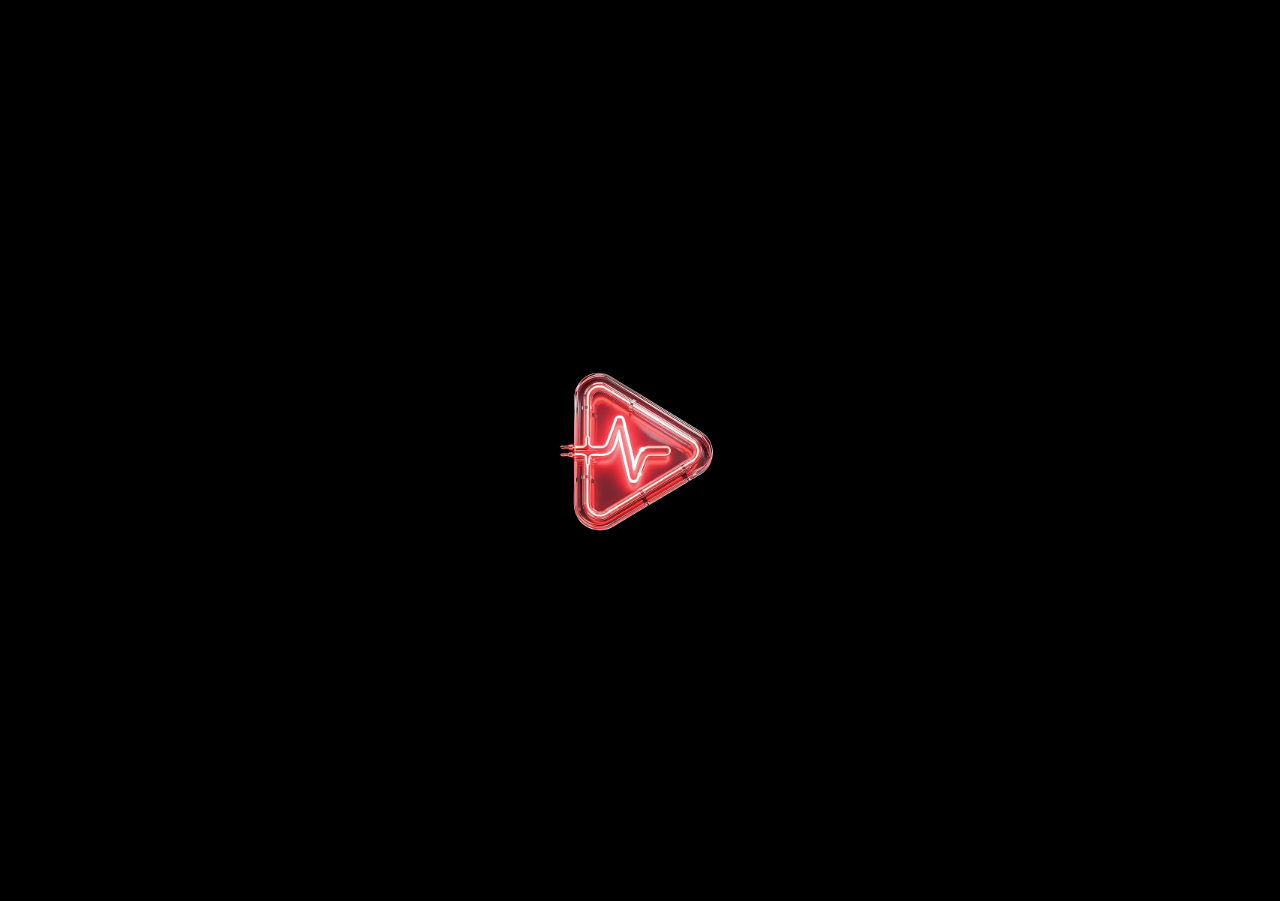
==== index.html @ d539e5fb "MoodMovie v38: tolto l'effetto 4K, X animata in modo fluido, ricerca compatta su telefono, copertine" ====
<!DOCTYPE html>
<html lang="it">
<head>
    <meta charset="UTF-8">
    <!-- v30: l'app puo' caricare codice e dati solo dai servizi che usa davvero -->
    <meta http-equiv="Content-Security-Policy" content="default-src 'self'; script-src 'self' 'unsafe-inline' https://www.gstatic.com https://esm.sh https://apis.google.com; style-src 'self' 'unsafe-inline' https://fonts.googleapis.com https://cdnjs.cloudflare.com; font-src 'self' data: https://fonts.gstatic.com https://cdnjs.cloudflare.com; img-src 'self' data: blob: https://image.tmdb.org https://*.googleusercontent.com https://www.gstatic.com; media-src 'self' blob: data:; connect-src 'self' https://api.theintrodb.org https://api.themoviedb.org https://image.tmdb.org https://bygrngfnmtofnilybxfk.supabase.co wss://bygrngfnmtofnilybxfk.supabase.co https://esm.sh https://*.googleapis.com https://www.gstatic.com https://apis.google.com https://fonts.googleapis.com https://fonts.gstatic.com https://cdnjs.cloudflare.com; frame-src https:; worker-src 'self'; manifest-src 'self'; object-src 'none'; base-uri 'self'; form-action 'self'">
    <meta name="referrer" content="strict-origin-when-cross-origin">
    <meta name="viewport" content="width=device-width, initial-scale=1.0, maximum-scale=1.0, user-scalable=no, viewport-fit=cover">
    <title>MoodMovie</title>
    
    <meta name="theme-color" content="#000000">
    <meta name="apple-mobile-web-app-capable" content="yes">
    <meta name="apple-mobile-web-app-status-bar-style" content="black">

    <link rel="apple-touch-icon" sizes="180x180" href="icons/apple-touch-icon.png">
    <link rel="apple-touch-icon" sizes="167x167" href="icons/apple-touch-icon-167.png">
    <link rel="apple-touch-icon" sizes="152x152" href="icons/apple-touch-icon-152.png">
    <link rel="icon" type="image/png" sizes="32x32" href="icons/favicon-32.png">
    <link rel="icon" type="image/png" sizes="192x192" href="icons/icon-192.png">
    <meta name="apple-mobile-web-app-title" content="MoodMovie">
    <meta name="application-name" content="MoodMovie">
    <link rel="manifest" href="manifest.json">

    <script>try { var mmTE = localStorage.getItem('mmTopExtra'); if (mmTE) document.documentElement.style.setProperty('--mm-top-extra', mmTE + 'px'); } catch (e) {}</script>
    <script>try { if (localStorage.getItem('mmLite') === '1') document.documentElement.classList.add('mm-lite'); } catch (e) {}</script>
    <link rel="preconnect" href="https://fonts.googleapis.com">
    <link rel="preconnect" href="https://fonts.gstatic.com" crossorigin>
    <link rel="preconnect" href="https://api.themoviedb.org" crossorigin>
    <link rel="preconnect" href="https://image.tmdb.org" crossorigin>
    <link rel="preload" as="style" href="https://fonts.googleapis.com/css2?family=Inter+Tight:wght@400;500;600;700;800&family=Sora:wght@600;700;800&family=Inter:wght@400;500;600;700&display=swap" onload="this.onload=null;this.rel='stylesheet'">
    <link rel="preload" as="style" href="https://cdnjs.cloudflare.com/ajax/libs/font-awesome/6.0.0/css/all.min.css" onload="this.onload=null;this.rel='stylesheet'">
    <noscript><link rel="stylesheet" href="https://fonts.googleapis.com/css2?family=Inter+Tight:wght@400;500;600;700;800&family=Sora:wght@600;700;800&family=Inter:wght@400;500;600;700&display=swap"><link rel="stylesheet" href="https://cdnjs.cloudflare.com/ajax/libs/font-awesome/6.0.0/css/all.min.css"></noscript>
    

    <style>
        /* ══════════════════════════════════════════════════════════════
           MOODMOVIE · CINEMA — stile riscritto da zero
           Nero assoluto, immagini a tutto schermo, tipografia Inter Tight,
           rosso solo come accento. Ogni animazione usa trasformazioni e
           opacita' (scheda grafica) per restare a 60 fps.
           ══════════════════════════════════════════════════════════════ */
        :root {
            --primary: #e50914; --primary-2: #ff3b45; --primary-dark: #a30710;
            --bg: #000; --card-bg: #141417; --elev: #1c1c20;
            --surface: rgba(255,255,255,0.08); --surface-strong: rgba(255,255,255,0.14);
            --border-soft: rgba(255,255,255,0.1);
            --text: #fff; --text-dim: rgba(255,255,255,0.64); --text-faint: rgba(255,255,255,0.38);
            --star: #ffcc4d; --success: #34d17a;
            --bezier: cubic-bezier(0.22, 1, 0.36, 1);
            --bezier-pop: cubic-bezier(0.34, 1.56, 0.64, 1);
            --spring: cubic-bezier(0.32, 0.72, 0, 1);
            --radius-sm: 10px; --radius-md: 14px; --radius-lg: 18px; --radius-xl: 24px;
            --shadow-card: 0 10px 30px -12px rgba(0,0,0,0.8);
            --shadow-card-hover: 0 18px 40px -14px rgba(0,0,0,0.9);
            --shadow-glow: 0 10px 26px -10px rgba(229,9,20,0.6);
            --gradient-primary: linear-gradient(180deg, #ff2b37 0%, #e50914 100%);
            --font: 'Inter Tight', 'Inter', -apple-system, BlinkMacSystemFont, system-ui, sans-serif;
            --safe-t: env(safe-area-inset-top); --safe-b: env(safe-area-inset-bottom);
            --tb-h: 58px;
        }
        *, *::before, *::after { box-sizing: border-box; -webkit-tap-highlight-color: transparent; }
        * { outline: none; }
        html { background: #000; scrollbar-width: none; }
        html::-webkit-scrollbar { display: none; }
        body { margin: 0; background: #000; color: #fff; font-family: var(--font); -webkit-font-smoothing: antialiased; -moz-osx-font-smoothing: grayscale; overflow-x: hidden; padding-bottom: calc(84px + var(--safe-b)); }
        button, input, textarea { font-family: inherit; color: inherit; }
        img { -webkit-user-drag: none; }
        @keyframes spin { to { transform: rotate(360deg); } }
        @keyframes heartPop { 0% { transform: scale(1); } 45% { transform: scale(1.45); } 100% { transform: scale(1); } }
        @keyframes mmFade { from { opacity: 0; } to { opacity: 1; } }
        @keyframes mmUp { from { opacity: 0; transform: translateY(16px); } to { opacity: 1; transform: none; } }

        /* ── Barra in alto: trasparente sopra il film, nera quando scorri ── */
        header { position: fixed; top: 0; left: 0; right: 0; z-index: 1000; padding-top: var(--safe-t); }
        header::before { content: ''; position: absolute; inset: 0; z-index: -1; background: rgba(0,0,0,0.8); -webkit-backdrop-filter: blur(20px) saturate(160%); backdrop-filter: blur(20px) saturate(160%); border-bottom: 0.5px solid rgba(255,255,255,0.08); opacity: 0; transition: opacity .3s ease; }
        header.scrolled::before, header.search-open::before { opacity: 1; }
        .tb-row { position: relative; height: var(--tb-h); display: flex; align-items: center; justify-content: space-between; padding: 0 16px 0 18px; }
        .logo { display: flex; align-items: center; gap: 9px; cursor: pointer; font-size: 21px; font-weight: 800; letter-spacing: -0.7px; color: #fff; user-select: none; }
        .logo-mark { width: 26px; height: 26px; border-radius: 7.5px; background: var(--gradient-primary); display: grid; place-items: center; box-shadow: 0 4px 14px -4px rgba(229,9,20,0.8); }
        .logo-mark svg { width: 13px; height: 13px; margin-left: 1.5px; }
        .tb-actions { display: flex; align-items: center; gap: 10px; }
        .tb-btn { width: 38px; height: 38px; border-radius: 50%; border: 0; padding: 0; background: rgba(255,255,255,0.16); color: #fff; display: grid; place-items: center; font-size: 15px; cursor: pointer; transition: transform .35s var(--bezier-pop), background .25s, color .25s; }
        .tb-btn:active { transform: scale(0.86); }
        header.search-open #tbSearchBtn { background: #fff; color: #000; }
        .profile-avatar-btn { width: 38px; height: 38px; border-radius: 50%; overflow: hidden; flex-shrink: 0; background: linear-gradient(135deg, #ff4b55, #a5000a); display: flex; align-items: center; justify-content: center; cursor: pointer; transition: transform .35s var(--bezier-pop); }
        .profile-avatar-btn img { width: 100%; height: 100%; object-fit: cover; display: none; }
        .profile-avatar-btn i { color: #fff; font-size: 15px; }
        .profile-avatar-btn:active { transform: scale(0.86); }
        #profileAvatarBtn { display: none !important; }

        /* Ricerca: si apre dalla lente, sotto la barra */
        .search-wrapper { display: flex; gap: 8px; align-items: center; padding: 0 16px; max-height: 0; opacity: 0; overflow: hidden; transform: translateY(-8px); pointer-events: none; transition: max-height .45s var(--spring), opacity .2s ease, transform .45s var(--spring), padding .45s var(--spring); }
        header.search-open .search-wrapper { max-height: 72px; opacity: 1; transform: none; padding-bottom: 12px; pointer-events: auto; }
        .search-container { flex: 1; position: relative; }
        .search-container > i { position: absolute; left: 14px; top: 50%; transform: translateY(-50%); color: rgba(255,255,255,0.5); font-size: 14px; pointer-events: none; }
        #searchInput { width: 100%; height: 44px; border: 0; border-radius: 12px; background: rgba(255,255,255,0.12); color: #fff; padding: 0 14px 0 40px; font-size: 16px; font-weight: 500; -webkit-appearance: none; appearance: none; transition: background .2s, box-shadow .2s; }
        #searchInput::placeholder { color: rgba(255,255,255,0.45); }
        #searchInput:focus { background: rgba(255,255,255,0.16); box-shadow: 0 0 0 2px rgba(255,255,255,0.16); }
        .menu-trigger { width: 44px; height: 44px; flex-shrink: 0; border-radius: 12px; background: rgba(255,255,255,0.12); color: #fff; display: grid; place-items: center; font-size: 15px; cursor: pointer; transition: transform .35s var(--bezier-pop); }
        .menu-trigger:active { transform: scale(0.88); }

        /* Menu: pannelli che salgono dal basso (come su iPhone) */
        .search-menu { position: fixed; z-index: 9999; background: #1c1c20; overflow: hidden; visibility: hidden; opacity: 0; pointer-events: none; }
        .search-menu:not(.ep-dropdown) { top: auto !important; left: 10px !important; right: 10px; bottom: calc(10px + var(--safe-b)); max-height: 64vh !important; overflow-y: auto; border-radius: 24px; padding: 8px 0 10px; box-shadow: 0 -10px 50px rgba(0,0,0,0.7); transform: translateY(110%); transition: transform .4s var(--spring), opacity .25s ease, visibility 0s .4s; }
        .search-menu:not(.ep-dropdown)::before { content: ''; display: block; width: 36px; height: 5px; border-radius: 3px; background: rgba(255,255,255,0.22); margin: 2px auto 8px; }
        .search-menu.active { visibility: visible; opacity: 1; pointer-events: auto; transform: none; transition: transform .5s var(--spring), opacity .15s ease, visibility 0s; }
        body.mm-menu-open::after { content: ''; position: fixed; inset: 0; z-index: 9998; background: rgba(0,0,0,0.55); animation: mmFade .25s ease both; }
        .menu-item { display: flex; align-items: center; gap: 14px; padding: 15px 22px; font-size: 16px; font-weight: 500; color: #fff; cursor: pointer; transition: background .15s; }
        .menu-item + .menu-item { box-shadow: inset 0 0.5px 0 rgba(255,255,255,0.07); }
        .menu-item i { width: 20px; text-align: center; color: rgba(255,255,255,0.5); font-size: 15px; }
        .menu-item:active { background: rgba(255,255,255,0.06); }
        .menu-item.selected { font-weight: 700; }
        .menu-item.selected i:first-child { color: var(--primary-2); }
        .search-menu.ep-dropdown { position: absolute !important; top: calc(100% + 8px) !important; left: 0 !important; right: 0; width: 100% !important; max-height: 300px !important; overflow-y: auto; border-radius: 14px; box-shadow: 0 20px 50px rgba(0,0,0,0.75); z-index: 50; transform: translateY(-6px) scale(0.98); transform-origin: top center; transition: transform .3s var(--spring), opacity .2s, visibility 0s .3s; }
        .search-menu.ep-dropdown.active { transform: none; transition: transform .35s var(--spring), opacity .15s, visibility 0s; }
        .ep-dropdown .menu-item { font-size: 14px; padding: 12px 14px; white-space: normal; line-height: 1.3; }

        /* ── Selettore Film / Serie TV / Categorie sopra il banner ── */
        .home-top-bar { position: absolute; top: calc(var(--safe-t) + var(--tb-h) + 2px); left: 0; right: 0; z-index: 60; display: flex; gap: 8px; padding: 0 16px; overflow-x: auto; scrollbar-width: none; }
        .home-top-bar::-webkit-scrollbar { display: none; }
        .mm-chip { flex-shrink: 0; padding: 8px 15px; border-radius: 99px; background: rgba(0,0,0,0.34); box-shadow: inset 0 0 0 0.5px rgba(255,255,255,0.28); color: #fff; font-size: 14px; font-weight: 600; cursor: pointer; transition: background .25s, color .25s, box-shadow .25s, transform .35s var(--bezier-pop); }
        .mm-chip.on { background: #fff; color: #000; box-shadow: none; }
        .mm-chip i { font-size: 10px; margin-left: 5px; opacity: .75; }
        .mm-chip:active { transform: scale(0.93); }

        /* ── Banner a tutto schermo: titoli in tendenza che si alternano ── */
        .hero-banner { position: relative; width: 100%; height: min(76vh, 700px); height: round(down, min(76vh, 700px), 1px); min-height: 470px; display: none; overflow: hidden; background: #000; isolation: isolate; touch-action: pan-y; }
        .hero-banner.show { display: block; }
        .hero-slides { position: absolute; inset: 0 0 2px 0; }
        .hero-slide { position: absolute; inset: 0; opacity: 0; transition: opacity 1.1s ease; will-change: opacity; }
        .hero-slide.active { opacity: 1; }
        .hero-banner-bg { position: absolute; inset: 0; background-size: cover; background-position: center 22%; transform-origin: 62% 40%; will-change: transform; }
        .hero-slide.active .hero-banner-bg, .hero-slide.leaving .hero-banner-bg { animation: heroDrift 16s cubic-bezier(.2,.6,.3,1) both; }
        @keyframes heroDrift { from { transform: scale(1.14); } to { transform: scale(1); } }
        .hero-banner.is-offscreen .hero-banner-bg, body.mm-modal-open .hero-banner-bg { animation-play-state: paused; }
        body.mm-entering .hero-slides { animation: heroLand 1.5s cubic-bezier(.16,1,.3,1) both; transform-origin: 50% 46%; }
        @keyframes heroLand { from { transform: scale(1.22); } to { transform: none; } }
        .hero-banner::after { content: ''; position: absolute; inset: 0; z-index: 1; pointer-events: none; background: linear-gradient(180deg, rgba(0,0,0,0.6) 0%, rgba(0,0,0,0.18) 14%, rgba(0,0,0,0) 26%, rgba(0,0,0,0) 42%, rgba(0,0,0,0.12) 50%, rgba(0,0,0,0.36) 58%, rgba(0,0,0,0.64) 66%, rgba(0,0,0,0.85) 74%, rgba(0,0,0,0.96) 82%, #000 89%, #000 100%); }
        .hero-content { position: absolute; left: 0; right: 0; bottom: 0; z-index: 2; padding: 0 20px 22px; }
        .hero-kicker { font-size: 11.5px; font-weight: 800; letter-spacing: 1.6px; text-transform: uppercase; color: #ff5a63; margin-bottom: 10px; text-shadow: 0 1px 12px rgba(0,0,0,0.55); }
        .hero-title { font-size: clamp(34px, 10.4vw, 48px); line-height: 0.98; font-weight: 800; letter-spacing: -1.7px; margin: 0 0 12px; text-wrap: balance; text-shadow: 0 4px 30px rgba(0,0,0,0.35); }
        .hero-meta { display: flex; flex-wrap: wrap; align-items: center; gap: 7px; font-size: 14px; font-weight: 500; color: rgba(255,255,255,0.76); margin-bottom: 10px; }
        .hero-meta .dot { color: rgba(255,255,255,0.4); }
        .hero-meta .star { color: var(--star); font-weight: 600; }
        .hero-meta .star i { font-size: 11px; }
        .hero-overview { font-size: 14.5px; line-height: 1.45; color: rgba(255,255,255,0.66); margin: 0 0 18px; display: -webkit-box; -webkit-line-clamp: 2; line-clamp: 2; -webkit-box-orient: vertical; overflow: hidden; max-width: 560px; }
        .hero-actions { display: flex; gap: 10px; }
        .hero-btn { height: 50px; border: 0; border-radius: 14px; display: flex; align-items: center; justify-content: center; gap: 9px; font-size: 16px; font-weight: 700; cursor: pointer; transition: transform .35s var(--bezier-pop), background .25s, color .25s; }
        .hero-btn:active { transform: scale(0.95); }
        .hero-btn-play { flex: 1; background: #fff; color: #000; }
        .hero-btn-play.is-loading { background: var(--gradient-primary); color: #fff; }
        .hero-btn-icon { width: 50px; flex-shrink: 0; padding: 0; background: rgba(255,255,255,0.18); color: #fff; font-size: 17px; }
        .hero-btn-icon.active { background: #fff; color: #000; }
        .hero-dots { display: flex; justify-content: center; gap: 6px; margin-top: 18px; }
        .hero-dot { width: 6px; height: 6px; padding: 0; border: 0; border-radius: 3px; background: rgba(255,255,255,0.3); cursor: pointer; transition: width .5s var(--spring), background .3s; }
        .hero-dot.on { width: 20px; background: #fff; }
        .hero-content.swap > *, body.mm-entering .hero-content > * { animation: mmUp .75s var(--bezier) both; }
        .hero-content.swap > :nth-child(2), body.mm-entering .hero-content > :nth-child(2) { animation-delay: .05s; }
        .hero-content.swap > :nth-child(3), body.mm-entering .hero-content > :nth-child(3) { animation-delay: .1s; }
        .hero-content.swap > :nth-child(4), body.mm-entering .hero-content > :nth-child(4) { animation-delay: .15s; }
        .hero-content.swap > :nth-child(n+5), body.mm-entering .hero-content > :nth-child(n+5) { animation-delay: .2s; }
        body.mm-entering .hero-content > * { animation-duration: .9s; }
        body.mm-entering .hero-content > :first-child { animation-delay: .25s; }

        /* ── Contenuto ── */
        .container { position: relative; z-index: 3; max-width: 1500px; margin: 0 auto; padding-top: calc(var(--safe-t) + var(--tb-h) + 12px); min-height: 70vh; }
        .hero-banner.show + .container { padding-top: 0; margin-top: -16px; }
        body.mm-search-open .container { padding-top: calc(var(--safe-t) + var(--tb-h) + 70px); }
        body.mm-search-open .hero-banner.show + .container { padding-top: 0; }
        .container.mm-page-in { animation: mmUp .5s var(--bezier) both; }
        #sectionTitle { font-size: 32px; font-weight: 800; letter-spacing: -1.2px; line-height: 1.05; margin: 6px 16px 16px; }
        .sort-bar-row { display: flex; align-items: center; gap: 10px; margin: 0 16px 18px; }
        .sort-bar { display: flex; gap: 8px; overflow-x: auto; scrollbar-width: none; flex: 1; padding: 2px 0; }
        .sort-bar::-webkit-scrollbar { display: none; }
        .sort-chip { flex-shrink: 0; padding: 8px 15px; border-radius: 99px; background: rgba(255,255,255,0.1); color: rgba(255,255,255,0.82); font-size: 14px; font-weight: 600; cursor: pointer; transition: background .25s, color .25s, transform .35s var(--bezier-pop); }
        .sort-chip.active { background: #fff; color: #000; }
        .sort-chip:active { transform: scale(0.93); }

        /* Righe di locandine */
        .home-sections { display: flex; flex-direction: column; padding-top: 2px; }
        .home-section { margin-bottom: 30px; }
        .home-section.mm-reveal { opacity: 0; transform: translateY(26px); transition: opacity .7s var(--bezier), transform .8s var(--bezier); }
        .home-section.mm-reveal.mm-in { opacity: 1; transform: none; }
        .home-section-header { display: flex; align-items: baseline; justify-content: space-between; gap: 12px; padding: 0 16px; margin-bottom: 11px; }
        .home-section-title { font-size: 20px; font-weight: 700; letter-spacing: -0.45px; color: #fff; min-width: 0; overflow: hidden; text-overflow: ellipsis; white-space: nowrap; }
        .home-section-title span { color: rgba(255,255,255,0.5); }
        .home-load-more { flex-shrink: 0; border: 0; background: none; padding: 4px 0; color: rgba(255,255,255,0.55); font-size: 14px; font-weight: 600; cursor: pointer; }
        .home-load-more::after { content: ' \203A'; }
        .home-row { display: flex; gap: 10px; overflow-x: auto; padding: 0 16px; scroll-padding: 0 16px; scroll-snap-type: x mandatory; scrollbar-width: none; -webkit-overflow-scrolling: touch; }
        .home-row::-webkit-scrollbar { display: none; }
        .home-card, .home-card-loadmore { position: relative; flex: 0 0 auto; width: 31vw; min-width: 108px; max-width: 160px; aspect-ratio: 2 / 3; border-radius: 10px; overflow: hidden; cursor: pointer; scroll-snap-align: start; transition: transform .45s var(--bezier-pop); }
        .home-card { background: var(--card-bg); }
        .home-card img { width: 100%; height: 100%; object-fit: cover; display: block; }
        .home-card::after, .movie-card::after { content: ''; position: absolute; inset: 0; border-radius: inherit; box-shadow: inset 0 0 0 0.5px rgba(255,255,255,0.1); pointer-events: none; }
        .home-card:active, .home-card-loadmore:active { transform: scale(0.95); transition-duration: .15s; }
        .home-card .card-rating { display: none; }
        .home-card-badge { position: absolute; left: 0; right: 0; bottom: 0; z-index: 2; padding: 26px 8px 8px; background: linear-gradient(180deg, transparent, rgba(0,0,0,0.88)); font-size: 11px; font-weight: 700; text-align: center; color: #fff; pointer-events: none; }
        .home-card-progress { position: absolute; left: 8px; right: 8px; bottom: 8px; height: 3px; border-radius: 2px; background: rgba(255,255,255,0.3); z-index: 2; overflow: hidden; }
        .home-card-progress-bar { height: 100%; background: var(--primary); border-radius: 2px; }
        .home-card-loadmore { background: #111114; box-shadow: inset 0 0 0 0.5px rgba(255,255,255,0.1); display: flex; flex-direction: column; align-items: center; justify-content: center; gap: 10px; }
        .home-card-loadmore-icon { width: 44px; height: 44px; border-radius: 50%; background: rgba(255,255,255,0.1); display: grid; place-items: center; color: #fff; font-size: 15px; transition: transform .45s var(--bezier-pop); }
        .home-card-loadmore span { font-size: 12.5px; font-weight: 600; color: rgba(255,255,255,0.65); }
        .home-card-loadmore.loading-pulse .home-card-loadmore-icon { transform: scale(1.12); }
        .home-card-loadmore.is-fetching .home-card-loadmore-icon i { animation: spin .8s linear infinite; }
        .home-empty { color: var(--text-faint); font-size: 14px; padding: 16px; }
        .home-section-divider { display: none; }
        .empty-state { display: flex; flex-direction: column; align-items: center; gap: 12px; padding: 40px 20px; text-align: center; }
        .empty-state i { font-size: 28px; color: rgba(255,255,255,0.18); }
        .empty-state span { font-size: 15px; font-weight: 600; color: rgba(255,255,255,0.42); }
        .home-row .empty-state { flex-direction: row; padding: 14px 0; gap: 10px; }
        .home-row .empty-state i { font-size: 17px; }

        /* Griglie (ricerca, categorie, libreria) */
        .movie-grid { display: grid; grid-template-columns: repeat(3, 1fr); gap: 10px 8px; padding: 0 16px; }
        .movie-card { position: relative; aspect-ratio: 2 / 3; border-radius: 10px; overflow: hidden; background: var(--card-bg); cursor: pointer; opacity: 0; transform: translateY(14px) scale(0.98); transition: opacity .5s ease, transform .6s var(--bezier); }
        .movie-card.show { opacity: 1; transform: none; }
        .movie-card.show:active { transform: scale(0.95); transition-duration: .15s; }
        .movie-card img { width: 100%; height: 100%; object-fit: cover; display: block; }
        .card-rating { position: absolute; left: 6px; top: 6px; z-index: 2; display: flex; align-items: center; gap: 3px; padding: 3px 6px; border-radius: 6px; background: rgba(0,0,0,0.66); font-size: 10.5px; font-weight: 700; color: #fff; }
        .card-rating i { color: var(--star); font-size: 9px; }
        .fav-btn, .home-card-fav, .home-card-del { position: absolute; top: 6px; z-index: 3; width: 28px; height: 28px; padding: 0; border: 0; border-radius: 50%; background: rgba(0,0,0,0.58); color: rgba(255,255,255,0.92); font-size: 11.5px; display: grid; place-items: center; cursor: pointer; transition: transform .35s var(--bezier-pop), background .2s; }
        .fav-btn, .home-card-fav { right: 6px; }
        .home-card-del { left: 6px; }
        .fav-btn.active i, .home-card-fav.active i { color: var(--primary-2); animation: heartPop .45s var(--bezier-pop); }
        .fav-btn:active, .home-card-fav:active, .home-card-del:active { transform: scale(0.84); }
        img.img-shimmer { background: linear-gradient(100deg, #121215 40%, #1d1d22 50%, #121215 60%); background-size: 300% 100%; animation: shimmer 1.4s linear infinite; }
        img.img-shimmer.loaded { animation: none; background: none; }
        @keyframes shimmer { from { background-position: 100% 0; } to { background-position: 0 0; } }
        .load-more-btn { display: none; width: fit-content; margin: 22px auto 8px; padding: 14px 28px; border: 0; border-radius: 99px; background: rgba(255,255,255,0.1); color: #fff; font-size: 15px; font-weight: 600; cursor: pointer; transition: transform .35s var(--bezier-pop), background .2s; }
        .load-more-btn:active { transform: scale(0.95); }
        .load-more-btn.is-loading { background: var(--gradient-primary); }

        /* ── Libreria ── */
        .lib-container { padding: 0 16px; }
        .lib-container .movie-grid { padding: 0; }
        .lib-tabs { display: flex; padding: 3px; margin: 0 0 22px; border-radius: 12px; background: rgba(255,255,255,0.09); }
        .lib-tab { flex: 1; text-align: center; padding: 9px 6px; border-radius: 9px; font-size: 14px; font-weight: 600; color: rgba(255,255,255,0.62); cursor: pointer; transition: background .35s var(--spring), color .2s, box-shadow .35s; }
        .lib-tab.active { background: rgba(255,255,255,0.2); color: #fff; box-shadow: 0 3px 12px rgba(0,0,0,0.35); }
        .lib-tab i { display: none; }
        .wc-subsection-title { display: flex; align-items: center; gap: 10px; font-size: 20px; font-weight: 700; letter-spacing: -0.4px; margin: 30px 0 14px; }
        .wc-subsection-title:first-child { margin-top: 4px; }
        .wc-subsection-title i { color: var(--primary-2); font-size: 15px; }
        .add-watched-btn { width: 100%; height: 48px; border: 0; border-radius: 14px; background: rgba(255,255,255,0.08); color: #fff; font-size: 15px; font-weight: 600; display: flex; align-items: center; justify-content: center; gap: 8px; margin-bottom: 16px; cursor: pointer; transition: transform .35s var(--bezier-pop); }
        .add-watched-btn i { color: var(--primary-2); }
        .add-watched-btn:active { transform: scale(0.97); }
        .watched-list, .rank-list { display: flex; flex-direction: column; gap: 10px; }
        .watched-item, .rank-item { position: relative; display: flex; gap: 12px; align-items: center; padding: 10px; border-radius: 16px; background: #111114; box-shadow: inset 0 0 0 0.5px rgba(255,255,255,0.07); }
        .watched-item { align-items: flex-start; }
        .watched-poster { width: 58px; flex-shrink: 0; aspect-ratio: 2 / 3; border-radius: 8px; object-fit: cover; cursor: pointer; }
        .watched-info { flex: 1; min-width: 0; display: flex; flex-direction: column; gap: 6px; padding-right: 24px; }
        .watched-title { font-size: 15px; font-weight: 700; white-space: nowrap; overflow: hidden; text-overflow: ellipsis; }
        .star-row { display: flex; gap: 5px; }
        .star-row i { font-size: 16px; color: rgba(255,255,255,0.18); cursor: pointer; transition: color .15s, transform .3s var(--bezier-pop); }
        .star-row i.lit { color: var(--star); }
        .star-row i:active { transform: scale(1.3); }
        .review-display { display: none; font-size: 13px; line-height: 1.45; color: rgba(255,255,255,0.62); font-style: italic; }
        .review-display.has-review { display: block; }
        .review-toggle { font-size: 13px; font-weight: 600; color: var(--primary-2); cursor: pointer; }
        .review-box { display: none; margin-top: 4px; }
        .review-box textarea { width: 100%; min-height: 72px; border: 0; border-radius: 12px; background: rgba(255,255,255,0.08); color: #fff; padding: 10px 12px; font-size: 15px; resize: none; }
        .review-save-btn { margin-top: 8px; border: 0; border-radius: 99px; padding: 8px 16px; background: #fff; color: #000; font-size: 13px; font-weight: 700; cursor: pointer; }
        .watched-del, .rank-del { border: 0; background: none; color: rgba(255,255,255,0.35); font-size: 14px; cursor: pointer; padding: 6px; }
        .watched-del { position: absolute; top: 6px; right: 6px; }
        .rank-num-wrap { width: 28px; display: flex; flex-direction: column; align-items: center; flex-shrink: 0; }
        .rank-num { font-size: 22px; font-weight: 800; letter-spacing: -1px; }
        .rank-num.top3 { color: var(--star); }
        .rank-medal { font-size: 12px; }
        .rank-poster { width: 44px; flex-shrink: 0; aspect-ratio: 2 / 3; border-radius: 7px; object-fit: cover; pointer-events: none; }
        .rank-title { flex: 1; min-width: 0; font-size: 15px; font-weight: 600; white-space: nowrap; overflow: hidden; text-overflow: ellipsis; pointer-events: none; }
        .rank-move-btns { display: flex; flex-direction: column; gap: 4px; flex-shrink: 0; }
        .rank-move-btn { width: 30px; height: 24px; border: 0; border-radius: 7px; background: rgba(255,255,255,0.09); color: #fff; font-size: 11px; display: grid; place-items: center; cursor: pointer; }
        .rank-move-btn:disabled { opacity: 0.25; cursor: default; }
        .rank-drag-hint { font-size: 12px; color: var(--text-faint); text-align: center; margin-top: 10px; }
        .rank-drag-hint i { display: none; }
        .rank-search-row { display: flex; gap: 8px; margin-bottom: 12px; }
        .rank-search-input { flex: 1; min-width: 0; height: 44px; border: 0; border-radius: 12px; background: rgba(255,255,255,0.1); color: #fff; padding: 0 14px; font-size: 16px; }
        .rank-search-input::placeholder { color: rgba(255,255,255,0.42); }
        .rank-search-btn { width: 44px; height: 44px; flex-shrink: 0; border: 0; border-radius: 12px; background: #fff; color: #000; font-size: 15px; cursor: pointer; }
        .rank-results { display: flex; flex-wrap: wrap; gap: 10px; margin-bottom: 14px; }
        .rank-result-item { width: 76px; cursor: pointer; }
        .rank-result-item img { width: 76px; aspect-ratio: 2 / 3; object-fit: cover; border-radius: 8px; display: block; transition: transform .35s var(--bezier-pop); }
        .rank-result-item:active img { transform: scale(0.93); }
        .rank-result-item p { font-size: 11px; color: rgba(255,255,255,0.6); margin: 5px 0 0; line-height: 1.25; display: -webkit-box; -webkit-line-clamp: 2; line-clamp: 2; -webkit-box-orient: vertical; overflow: hidden; }
        .settings-card { background: #111114; border-radius: 16px; padding: 16px; margin-bottom: 18px; box-shadow: inset 0 0 0 0.5px rgba(255,255,255,0.07); }

        /* ── Profilo ── */
        .profile-hero { display: flex; flex-direction: column; align-items: center; padding: 8px 0 24px; }
        .profile-pic-wrap { position: relative; width: 104px; height: 104px; margin-bottom: 14px; }
        .profile-pic { width: 104px; height: 104px; border-radius: 50%; overflow: hidden; background: linear-gradient(135deg, #2a2a30, #141417); display: flex; align-items: center; justify-content: center; cursor: pointer; box-shadow: 0 16px 40px -12px rgba(0,0,0,0.8), inset 0 0 0 0.5px rgba(255,255,255,0.12); }
        .profile-pic img { width: 100%; height: 100%; object-fit: cover; display: none; }
        .profile-pic i { font-size: 38px; color: rgba(255,255,255,0.4); }
        .profile-pic-edit { position: absolute; right: 2px; bottom: 2px; width: 30px; height: 30px; border-radius: 50%; background: #fff; color: #000; display: grid; place-items: center; font-size: 12px; cursor: pointer; box-shadow: 0 4px 12px rgba(0,0,0,0.5); }
        #profileFileInput { display: none; }
        .profile-name-wrap { display: flex; align-items: center; gap: 8px; }
        .profile-name-display { font-size: 26px; font-weight: 800; letter-spacing: -0.8px; }
        .profile-name-display.placeholder { font-size: 17px; font-weight: 500; color: var(--text-dim); letter-spacing: 0; }
        .profile-name-edit-btn { border: 0; background: none; color: rgba(255,255,255,0.45); font-size: 14px; cursor: pointer; padding: 4px; }
        .profile-name-input-wrap { display: none; align-items: center; gap: 8px; }
        .profile-name-input { height: 44px; border: 0; border-radius: 12px; background: rgba(255,255,255,0.1); color: #fff; padding: 0 14px; font-size: 16px; font-weight: 600; width: 210px; max-width: 64vw; }
        .profile-name-save { height: 44px; border: 0; border-radius: 12px; padding: 0 16px; background: #fff; color: #000; font-size: 14px; font-weight: 700; cursor: pointer; }
        .profile-switch-row { display: flex; gap: 16px; overflow-x: auto; overflow-y: visible; padding: 6px 4px 18px; scrollbar-width: none; }
        .profile-switch-row::-webkit-scrollbar { display: none; }
        .profile-switch-item { width: 66px; flex-shrink: 0; display: flex; flex-direction: column; align-items: center; gap: 7px; cursor: pointer; transition: transform .35s var(--bezier-pop); }
        .profile-switch-item:active { transform: scale(0.92); }
        .profile-switch-avatar-wrap { position: relative; width: 60px; height: 60px; }
        .profile-switch-avatar { width: 60px; height: 60px; border-radius: 50%; overflow: hidden; background: #1b1b1f; display: flex; align-items: center; justify-content: center; color: rgba(255,255,255,0.5); font-size: 20px; transition: box-shadow .3s; }
        .profile-switch-avatar img { width: 100%; height: 100%; object-fit: cover; }
        .profile-switch-item.active .profile-switch-avatar { box-shadow: 0 0 0 2px #000, 0 0 0 4px #fff; }
        .profile-switch-avatar.add { background: rgba(255,255,255,0.06); box-shadow: inset 0 0 0 1.5px rgba(255,255,255,0.22); color: #fff; }
        .profile-switch-item span { font-size: 12px; font-weight: 600; color: rgba(255,255,255,0.6); max-width: 66px; overflow: hidden; text-overflow: ellipsis; white-space: nowrap; }
        .profile-switch-item.active span { color: #fff; }
        .profile-switch-del { position: absolute; top: -3px; right: -3px; width: 20px; height: 20px; border-radius: 50%; background: #2c2c32; color: #fff; font-size: 9px; display: grid; place-items: center; cursor: pointer; box-shadow: 0 0 0 2px #000; }
        .profile-actions { display: flex; justify-content: center; gap: 10px; margin: 24px 0 8px; }
        .profile-exit-btn { height: 50px; padding: 0 30px; border: 0; border-radius: 14px; background: #fff; color: #000; font-size: 16px; font-weight: 700; display: flex; align-items: center; gap: 8px; cursor: pointer; transition: transform .35s var(--bezier-pop); }
        .profile-exit-btn:active { transform: scale(0.96); }
        .sync-badge { display: inline-flex; align-items: center; gap: 6px; margin-top: 10px; padding: 5px 11px; border-radius: 99px; background: rgba(255,255,255,0.08); font-size: 12px; font-weight: 600; color: rgba(255,255,255,0.6); }
        .sync-badge.on { background: rgba(52,209,122,0.14); color: var(--success); }
        .btn-disconnect { width: 100%; height: 46px; margin: 6px 0 14px; border: 0; border-radius: 12px; background: rgba(255,69,58,0.12); color: #ff6b62; font-size: 14px; font-weight: 600; display: flex; align-items: center; justify-content: center; gap: 8px; cursor: pointer; }
        .switch { position: relative; display: inline-block; width: 51px; height: 31px; flex-shrink: 0; }
        .switch input { opacity: 0; width: 0; height: 0; }
        .slider { position: absolute; inset: 0; border-radius: 31px; background: rgba(120,120,128,0.36); transition: background .3s; cursor: pointer; }
        .slider::before { content: ''; position: absolute; left: 2px; top: 2px; width: 27px; height: 27px; border-radius: 50%; background: #fff; box-shadow: 0 3px 8px rgba(0,0,0,0.3); transition: transform .4s var(--spring); }
        input:checked + .slider { background: var(--success); }
        input:checked + .slider::before { transform: translateX(20px); }

        /* ── Scheda del titolo ── */
        .modal { display: none; position: fixed; inset: 0; z-index: 2000; background: #000; overflow-y: auto; overscroll-behavior: contain; -webkit-overflow-scrolling: touch; }
        .modal.open { display: block; animation: sheetUp .6s var(--spring) both; }
        .modal.open.mm-from-card { animation: mmFade .3s ease both; }
        @keyframes sheetUp { from { transform: translateY(100%); } to { transform: none; } }
        .modal-hero { position: relative; width: 100%; height: 64vh; min-height: 380px; max-height: 660px; background-color: #0b0b0d; background-size: cover; background-position: center 25%; transform-origin: 50% 30%; }
        .modal.open .modal-hero { animation: modalHeroIn 1.4s var(--bezier) both; }
        @keyframes modalHeroIn { from { scale: 1.14; } to { scale: 1; } }
        .modal-hero::after { content: ''; position: absolute; inset: 0 0 -1px 0; background: linear-gradient(180deg, rgba(0,0,0,0.5) 0%, rgba(0,0,0,0.15) 12%, rgba(0,0,0,0) 24%, rgba(0,0,0,0) 36%, rgba(0,0,0,0.12) 45%, rgba(0,0,0,0.36) 54%, rgba(0,0,0,0.64) 63%, rgba(0,0,0,0.86) 72%, rgba(0,0,0,0.96) 80%, #000 87%, #000 100%); }
        .modal-body { position: relative; z-index: 2; max-width: 820px; margin: -150px auto 0; padding: 0 20px calc(60px + var(--safe-b)); }
        .modal.open .modal-body > * { animation: mmUp .7s var(--bezier) both; }
        .modal.open .modal-body > :nth-child(1) { animation-delay: .08s; }
        .modal.open .modal-body > :nth-child(2) { animation-delay: .12s; }
        .modal.open .modal-body > :nth-child(3) { animation-delay: .16s; }
        .modal.open .modal-body > :nth-child(4) { animation-delay: .2s; }
        .modal.open .modal-body > :nth-child(5) { animation-delay: .24s; }
        .modal.open .modal-body > :nth-child(n+6) { animation-delay: .28s; }
        .modal-header-info { display: flex; align-items: center; gap: 10px; margin-bottom: 10px; }
        #modalYear { font-size: 14px; font-weight: 600; color: rgba(255,255,255,0.75); }
        #modalYear:not(:empty)::after { content: '\00B7'; margin-left: 10px; color: rgba(255,255,255,0.4); }
        #modalRating { font-size: 14px; font-weight: 700; color: var(--star); display: flex; align-items: center; gap: 4px; }
        #modalRating i { font-size: 11px; }
        #modalTitle { font-size: clamp(30px, 9.4vw, 46px); font-weight: 800; letter-spacing: -1.4px; line-height: 1; margin: 0 0 12px; text-wrap: balance; text-shadow: 0 6px 30px rgba(0,0,0,0.45); }
        .modal-genres { display: flex; flex-wrap: wrap; margin-bottom: 4px; }
        .modal-genres span { font-size: 14px; font-weight: 500; color: rgba(255,255,255,0.62); }
        .modal-genres span + span::before { content: '\00B7'; margin: 0 7px; color: rgba(255,255,255,0.35); }
        .watch-btn-row { display: flex; gap: 10px; margin-top: 18px; }
        .btn-watch { position: relative; overflow: hidden; flex: 1; width: 100%; height: 52px; border: 0; border-radius: 14px; background: #fff; color: #000; font-size: 16px; font-weight: 700; display: flex; align-items: center; justify-content: center; gap: 8px; cursor: pointer; transition: transform .35s var(--bezier-pop); }
        .btn-watch i { margin-right: 0 !important; }
        .btn-watch:active { transform: scale(0.97); }
        .btn-watch:disabled { background: rgba(255,255,255,0.1) !important; color: rgba(255,255,255,0.55) !important; cursor: default; }
        #comingSoonBtn { margin-top: 18px !important; }
        #comingSoonInfo { font-size: 12.5px !important; color: rgba(255,255,255,0.55) !important; margin-top: 10px !important; }
        .btn-restart { display: none; flex-shrink: 0; height: 52px; padding: 0 16px; border: 0; border-radius: 14px; background: rgba(255,255,255,0.12); color: #fff; font-size: 15px; font-weight: 600; align-items: center; justify-content: center; gap: 7px; cursor: pointer; transition: transform .35s var(--bezier-pop); }
        .btn-restart:active { transform: scale(0.96); }
        .modal-actions-row { display: flex; gap: 10px; margin-top: 10px; }
        .btn-original, .btn-trailer { flex: 1; width: 100%; height: 48px; margin: 0; border: 0; border-radius: 14px; background: rgba(255,255,255,0.1); color: #fff; font-size: 14.5px; font-weight: 600; display: flex; align-items: center; justify-content: center; gap: 8px; cursor: pointer; transition: transform .35s var(--bezier-pop), background .2s, box-shadow .2s; }
        .btn-original:active, .btn-trailer:active { transform: scale(0.96); }
        .btn-original.clicked, .btn-trailer.clicked { box-shadow: inset 0 0 0 1.5px var(--primary-2); }
        .btn-original.following { background: rgba(229,9,20,0.16); color: #ff6b73; }
        #followUpcomingBtn { margin-top: 10px; }
        .btn-similar { width: 100%; height: 48px; margin-top: 26px; border: 0; border-radius: 14px; background: rgba(255,255,255,0.07); color: #fff; font-size: 15px; font-weight: 600; cursor: pointer; transition: transform .35s var(--bezier-pop); }
        .btn-similar i { margin-right: 8px !important; color: var(--primary-2); }
        .btn-similar:active { transform: scale(0.97); }
        .btn-skip-intro { display: none; position: relative; overflow: hidden; isolation: isolate; align-items: center; gap: 9px; margin: 12px 0 0; height: 44px; padding: 0 20px; border: 0; border-radius: 99px; background: rgba(255,255,255,0.12); box-shadow: inset 0 0 0 1px rgba(255,255,255,0.16); color: #fff; font-size: 14px; font-weight: 700; cursor: pointer; transition: background .25s, transform .3s var(--bezier-pop); }
        .btn-skip-intro.show { display: inline-flex; animation: mmUp .4s var(--bezier) both; }
        .btn-skip-intro:active { transform: scale(0.96); }
        .btn-skip-intro .si-fill { position: absolute; inset: 0; z-index: -1; background: rgba(255,255,255,0.16); transform-origin: 0 50%; transform: scaleX(0); transition: transform 1s linear; }
        .btn-skip-intro.has-seg { background: #fff; color: #000; box-shadow: 0 10px 30px -12px rgba(0,0,0,0.9); }
        .btn-skip-intro.has-seg .si-fill { background: rgba(229,9,20,0.22); transform: scaleX(var(--p, 0)); }
        .plot-label { font-size: 18px; font-weight: 700; letter-spacing: -0.3px; margin: 28px 0 8px; }
        #modalPlot { font-size: 15px; line-height: 1.55; color: rgba(255,255,255,0.72); margin: 0; display: -webkit-box; -webkit-line-clamp: 4; line-clamp: 4; -webkit-box-orient: vertical; overflow: hidden; }
        #modalPlot.expanded { display: block; -webkit-line-clamp: unset; line-clamp: unset; overflow: visible; }
        .modal-plot-toggle { margin-top: 8px; padding: 0; border: 0; background: none; color: #fff; font-size: 14px; font-weight: 700; display: inline-flex; align-items: center; gap: 6px; cursor: pointer; }
        .modal-plot-toggle i { font-size: 11px; transition: transform .35s var(--bezier); }
        .modal-plot-toggle.open i { transform: rotate(180deg); }
        .sandbox-control { display: none; align-items: center; justify-content: space-between; gap: 12px; margin-top: 14px; padding: 12px 14px; border-radius: 14px; background: #111114; }
        .sandbox-text { font-size: 14px; font-weight: 500; color: rgba(255,255,255,0.72); }
        .sandbox-status { color: var(--success); font-weight: 700; }
        .sandbox-status.off { color: #ff6b62; }
        .video-container-wrap { position: relative; margin-top: 14px; }
        .video-container { display: none; width: 100%; aspect-ratio: 16 / 9; border-radius: 14px; overflow: hidden; background: #000; position: relative; box-shadow: 0 24px 60px -24px rgba(0,0,0,0.95), inset 0 0 0 0.5px rgba(255,255,255,0.1); }
        .video-container iframe { width: 100%; height: 100%; border: 0; display: block; }
        .player-shield { position: absolute; inset: 0; z-index: 6; display: none; flex-direction: column; align-items: center; justify-content: center; gap: 10px; border-radius: 14px; background: rgba(0,0,0,0.55); cursor: pointer; animation: mmFade .25s ease; }
        .player-shield.show { display: flex; }
        .player-shield-icon { width: 52px; height: 52px; border-radius: 50%; background: rgba(255,255,255,0.14); display: grid; place-items: center; font-size: 20px; color: #fff; animation: shieldBeat 1.6s ease-in-out infinite; }
        @keyframes shieldBeat { 0%, 100% { transform: scale(1); } 50% { transform: scale(1.08); } }
        .player-shield-text { font-size: 13px; font-weight: 700; color: #fff; }
        .ep-selector { display: none; margin-top: 18px; padding: 14px; border-radius: 16px; background: #111114; }
        .ep-selector-title { font-size: 12px; font-weight: 700; letter-spacing: 1px; text-transform: uppercase; color: rgba(255,255,255,0.5); margin-bottom: 12px; }
        .ep-selector-title i { display: none; }
        .ep-row { display: grid; grid-template-columns: minmax(0,1fr) minmax(0,1fr); gap: 10px; }
        .ep-col { position: relative; display: flex; flex-direction: column; gap: 6px; min-width: 0; }
        .ep-label { font-size: 12px; font-weight: 600; color: rgba(255,255,255,0.5); }
        .ep-select { height: 44px; padding: 0 12px; border-radius: 12px; background: rgba(255,255,255,0.1); display: flex; align-items: center; justify-content: space-between; gap: 8px; font-size: 15px; font-weight: 600; cursor: pointer; min-width: 0; transition: background .2s; }
        .ep-select span { overflow: hidden; text-overflow: ellipsis; white-space: nowrap; min-width: 0; }
        .ep-select.active { background: rgba(255,255,255,0.16); }
        #modalCast, #modalProviders { margin-top: 30px !important; border-top: 0 !important; padding-top: 0 !important; }
        #modalCast > span, #modalProviders > span { display: block; font-size: 18px; font-weight: 700; letter-spacing: -0.3px; color: #fff; margin-bottom: 12px; }
        .cast-row { display: flex; gap: 14px; overflow-x: auto; scrollbar-width: none; margin: 0 -20px; padding: 0 20px; }
        .cast-row::-webkit-scrollbar { display: none; }
        .cast-item { width: 72px; flex-shrink: 0; display: flex; flex-direction: column; align-items: center; gap: 7px; text-align: center; cursor: pointer; transition: transform .35s var(--bezier-pop); }
        .cast-item:active { transform: scale(0.93); }
        .cast-photo, .cast-photo-placeholder { width: 72px; height: 72px; border-radius: 50%; object-fit: cover; background: #1b1b1f; }
        .cast-photo-placeholder { display: grid; place-items: center; color: rgba(255,255,255,0.3); font-size: 22px; }
        .cast-name { font-size: 12px; font-weight: 600; line-height: 1.25; }
        .cast-character { font-size: 11px; color: rgba(255,255,255,0.5); line-height: 1.2; }
        .platform-grid { display: flex; flex-wrap: wrap; gap: 10px; }
        .platform-logo { width: 48px; height: 48px; border-radius: 12px; box-shadow: inset 0 0 0 0.5px rgba(255,255,255,0.1); }
        .close { position: fixed; top: calc(12px + var(--safe-t)); right: 14px; z-index: 2100; width: 36px; height: 36px; border-radius: 50%; background: rgba(28,28,32,0.72); -webkit-backdrop-filter: blur(16px); backdrop-filter: blur(16px); color: #fff; display: grid; place-items: center; font-size: 15px; cursor: pointer; transition: transform .35s var(--bezier-pop); }
        .close:active { transform: scale(0.84); }
        .mm-mbar { position: fixed; top: 0; left: 0; right: 0; z-index: 2090; height: calc(var(--safe-t) + 60px); padding: var(--safe-t) 64px 0; display: flex; align-items: center; justify-content: center; background: rgba(0,0,0,0.8); -webkit-backdrop-filter: blur(20px) saturate(160%); backdrop-filter: blur(20px) saturate(160%); border-bottom: 0.5px solid rgba(255,255,255,0.1); opacity: 0; pointer-events: none; transition: opacity .25s ease; }
        .mm-mbar.show { opacity: 1; }
        .mm-mbar span { font-size: 16px; font-weight: 700; letter-spacing: -0.2px; white-space: nowrap; overflow: hidden; text-overflow: ellipsis; transform: translateY(6px); transition: transform .4s var(--spring); }
        .mm-mbar.show span { transform: none; }
        .mm-ghost, .mm-ghost * { animation: none !important; transition: none !important; }
        .mm-ghost { display: block !important; pointer-events: none !important; z-index: 2001 !important; }
        .mm-zoom { position: fixed; z-index: 2050; pointer-events: none; overflow: hidden; box-shadow: 0 30px 80px -20px rgba(0,0,0,0.85); }
        .mm-zoom img { width: 100%; height: 100%; object-fit: cover; display: block; }
        .mm-zoom-bg { position: fixed; inset: 0; z-index: 2040; background: #000; pointer-events: none; opacity: 0; }

        /* ── Barra in basso ── */
        .nav { position: fixed; left: 0; right: 0; bottom: 0; z-index: 1500; height: calc(58px + var(--safe-b)); padding: 0 6px var(--safe-b); display: flex; align-items: stretch; background: rgba(10,10,12,0.86); -webkit-backdrop-filter: blur(24px) saturate(170%); backdrop-filter: blur(24px) saturate(170%); border-top: 0.5px solid rgba(255,255,255,0.1); }
        .nav-link { flex: 1; display: flex; flex-direction: column; align-items: center; justify-content: center; gap: 4px; color: rgba(255,255,255,0.42); font-size: 10.5px; font-weight: 600; cursor: pointer; user-select: none; transition: color .25s; }
        .nav-link i { font-size: 19px; transition: transform .45s var(--bezier-pop); }
        .nav-link.active { color: #fff; }
        .nav-link.active i { animation: tabPop .5s var(--bezier-pop); }
        .nav-link:active i { transform: scale(0.84); }
        @keyframes tabPop { 0% { transform: scale(0.78); } 60% { transform: scale(1.12); } 100% { transform: scale(1); } }

        /* ── Avvisi ── */
        .availability-toast { position: fixed; top: calc(10px + var(--safe-t)); left: 50%; z-index: 2500; max-width: 92vw; padding: 12px 16px; border-radius: 16px; background: rgba(32,32,36,0.94); -webkit-backdrop-filter: blur(20px); backdrop-filter: blur(20px); display: flex; align-items: center; gap: 10px; font-size: 14px; font-weight: 600; box-shadow: 0 12px 40px rgba(0,0,0,0.6); transform: translate(-50%, -150%); transition: transform .5s var(--spring); cursor: pointer; }
        .availability-toast.show { transform: translate(-50%, 0); }
        .availability-toast i { color: var(--primary-2); }
        .app-offline-indicator { position: fixed; left: 50%; bottom: calc(70px + var(--safe-b)); z-index: 1800; padding: 10px 16px; border-radius: 99px; background: rgba(32,32,36,0.94); display: flex; align-items: center; gap: 8px; font-size: 13.5px; font-weight: 600; opacity: 0; transform: translate(-50%, 160%); transition: transform .5s var(--spring), opacity .3s; pointer-events: none; }
        .app-offline-indicator.show { opacity: 1; transform: translate(-50%, 0); }
        .app-offline-indicator i { color: var(--primary-2); }
        .pull-refresh-indicator { position: fixed; top: calc(8px + var(--safe-t)); left: 50%; z-index: 1500; width: 36px; height: 36px; border-radius: 50%; background: rgba(32,32,36,0.94); display: grid; place-items: center; pointer-events: none; transform: translateX(-50%) translateY(-60px); }
        .pull-refresh-indicator i { color: #fff; font-size: 14px; }
        button:focus-visible, .nav-link:focus-visible, .home-card:focus-visible, .movie-card:focus-visible { outline: 2px solid #fff; outline-offset: 3px; }

        /* ── Schermi grandi ── */
        @media (min-width: 600px) {
            .movie-grid { grid-template-columns: repeat(auto-fill, minmax(140px, 1fr)); gap: 16px 12px; }
        }
        @media (min-width: 860px) {
            .tb-row { padding: 0 48px; }
            .home-top-bar { padding: 0 48px; }
            .hero-banner { height: min(84vh, 860px); }
            .hero-content { padding: 0 48px 56px; max-width: 820px; }
            .hero-title { font-size: 66px; letter-spacing: -2.6px; }
            .hero-overview { font-size: 16px; }
            .hero-btn-play { flex: 0 0 auto; padding: 0 34px; }
            .home-section-header, .home-row { padding-left: 48px; padding-right: 48px; }
            .home-row { scroll-padding: 0 48px; gap: 14px; }
            .home-card, .home-card-loadmore { width: 176px; max-width: none; }
            .movie-grid, .lib-container { padding: 0 48px; }
            #sectionTitle, .sort-bar-row { margin-left: 48px; margin-right: 48px; }
            .nav { left: 50%; right: auto; bottom: 18px; width: 440px; height: 62px; padding: 0 8px; border-radius: 20px; border: 0.5px solid rgba(255,255,255,0.12); transform: translateX(-50%); }
            .modal-hero { height: 72vh; max-height: 760px; }
            .search-menu:not(.ep-dropdown) { left: 50% !important; right: auto; width: 420px; margin-left: -210px; }
        }
        @media (prefers-reduced-motion: reduce) {
            *, *::before, *::after { animation-duration: 0.001ms !important; animation-iteration-count: 1 !important; transition-duration: 0.001ms !important; }
            .home-section.mm-reveal { opacity: 1; transform: none; }
        }

        /* ══════════════════════════════════════════════════════════════
           MOODMOVIE v6 — rifinitura "Cinema"
           ══════════════════════════════════════════════════════════════ */
        .logo-mark { width: 30px; height: 30px; background: none; box-shadow: none; border-radius: 0; filter: drop-shadow(0 4px 12px rgba(229,9,20,0.55)); }
        .logo-mark svg { width: 30px; height: 30px; margin: 0; }

        /* Banner: loghi ufficiali dei titoli */
        .hero-title.has-logo { margin-bottom: 14px; }
        .hero-title .hero-logo { display: block; max-width: min(78%, 420px); max-height: 120px; width: auto; height: auto; object-fit: contain; object-position: left bottom; filter: drop-shadow(0 6px 24px rgba(0,0,0,0.55)); }
        .hero-title.has-logo .ht { position: absolute; width: 1px; height: 1px; overflow: hidden; clip: rect(0 0 0 0); white-space: nowrap; }
        .hero-logo.mm-logo-in { animation: mmUp .6s var(--bezier) both; }

        /* Caricamento elegante */
        #loading { padding: 0 !important; text-align: left !important; }
        .mm-skel { padding: 8px 16px 30px; }
        .mm-skel .t { display: block; width: 46%; height: 18px; border-radius: 6px; margin: 18px 0 12px; }
        .mm-skel .r { display: flex; gap: 10px; overflow: hidden; }
        .mm-skel .r i { flex: 0 0 auto; width: 31vw; min-width: 108px; max-width: 176px; aspect-ratio: 2 / 3; border-radius: 10px; }
        .mm-skel .t, .mm-skel .r i { background: linear-gradient(100deg, #111114 40%, #1b1b20 50%, #111114 60%); background-size: 300% 100%; animation: shimmer 1.3s linear infinite; }

        /* Top 10 */
        .top10-item { display: flex; align-items: flex-end; flex: 0 0 auto; scroll-snap-align: start; }
        .top10-num { font-size: clamp(96px, 30vw, 150px); font-weight: 800; line-height: 0.74; letter-spacing: -0.08em; color: #000; -webkit-text-stroke: 2px rgba(255,255,255,0.62); margin-right: -0.16em; position: relative; z-index: 0; user-select: none; }
        .top10-item .home-card { position: relative; z-index: 1; width: 26vw; min-width: 96px; max-width: 150px; }

        /* Ricerca: atmosfere e recenti */
        .search-extra { max-height: 0; opacity: 0; overflow: hidden; transition: max-height .45s var(--spring), opacity .25s ease; }
        header.search-open .search-extra { max-height: 56px; opacity: 1; }
        .se-row { display: flex; gap: 8px; overflow-x: auto; scrollbar-width: none; padding: 0 16px 12px; }
        .se-row::-webkit-scrollbar { display: none; }
        .se-chip { flex-shrink: 0; height: 34px; padding: 0 14px; border: 0; border-radius: 99px; background: rgba(255,255,255,0.1); color: #fff; font-size: 14px; font-weight: 600; display: flex; align-items: center; gap: 7px; cursor: pointer; transition: transform .35s var(--bezier-pop), background .2s; }
        .se-chip:active { transform: scale(0.93); background: rgba(255,255,255,0.2); }
        .se-rec { background: rgba(255,255,255,0.06); color: rgba(255,255,255,0.8); }
        .se-rec i { font-size: 12px; opacity: .6; }
        body.mm-search-open .container { padding-top: calc(var(--safe-t) + var(--tb-h) + 118px); }

        /* Menu: pannelli con titolo, voci con descrizione, griglia dei generi */
        .search-menu .sheet-head { font-size: 13px; font-weight: 700; letter-spacing: 1px; text-transform: uppercase; color: rgba(255,255,255,0.45); padding: 2px 22px 8px; grid-column: 1 / -1; }
        #searchMenu .menu-item { align-items: center; padding: 13px 22px; }
        #searchMenu .menu-item > i:first-child { width: 36px; height: 36px; border-radius: 10px; background: rgba(255,255,255,0.08); display: grid; place-items: center; color: #fff; font-size: 15px; }
        .mi-txt { flex: 1; display: flex; flex-direction: column; gap: 2px; min-width: 0; }
        .mi-txt b { font-size: 16px; font-weight: 600; }
        .mi-txt span { font-size: 13px; color: rgba(255,255,255,0.5); font-weight: 500; }
        .mi-end { color: rgba(255,255,255,0.35) !important; font-size: 13px !important; width: auto !important; }
        .mi-check { opacity: 0; color: var(--primary-2) !important; }
        .menu-item.selected .mi-check { opacity: 1; }
        #searchMenu .menu-item.selected > i:first-child { background: rgba(229,9,20,0.22); color: #ff6b73; }
        #categoryMenu.mm-cats { display: grid; grid-template-columns: 1fr 1fr; gap: 8px; padding: 8px 14px 14px; }
        #categoryMenu.mm-cats::before { grid-column: 1 / -1; }
        #categoryMenu.mm-cats .menu-item { box-shadow: none; padding: 13px 12px; border-radius: 12px; background: rgba(255,255,255,0.07); font-size: 14.5px; font-weight: 600; justify-content: center; text-align: center; }
        #categoryMenu.mm-cats .menu-item.selected { background: #fff; color: #000; }
        #categoryMenu.mm-cats .mi-back { grid-column: 1 / -1; justify-content: flex-start; background: none; padding: 6px 8px; color: rgba(255,255,255,0.7); }
        /* stagione / episodio: pannelli dal basso */
        .search-menu.ep-dropdown { position: fixed !important; top: auto !important; left: 10px !important; right: 10px !important; bottom: calc(10px + var(--safe-b)); width: auto !important; max-height: 60vh !important; border-radius: 24px; padding: 8px 0 10px; z-index: 9999; box-shadow: 0 -10px 50px rgba(0,0,0,0.7); transform: translateY(110%); transition: transform .4s var(--spring), opacity .25s ease, visibility 0s .4s; }
        .search-menu.ep-dropdown::before { content: ''; display: block; width: 36px; height: 5px; border-radius: 3px; background: rgba(255,255,255,0.22); margin: 2px auto 8px; }
        .search-menu.ep-dropdown.active { transform: none; transition: transform .5s var(--spring), opacity .15s ease, visibility 0s; }
        .ep-dropdown .menu-item { font-size: 15px; padding: 14px 22px; }
        .modal.mm-ep-open::after { content: ''; position: fixed; inset: 0; z-index: 9990; background: rgba(0,0,0,0.55); animation: mmFade .25s ease both; }

        /* ── Scheda del titolo ── */
        .modal > .close { display: none !important; }
        .modal { scrollbar-width: none; }
        .modal::-webkit-scrollbar { display: none; }
        .mm-sheet { position: relative; isolation: isolate; }
        .mm-tint { position: absolute; left: 0; right: 0; top: 0; height: 200vh; z-index: -1; pointer-events: none; opacity: 0; transition: opacity .7s ease;
            background: radial-gradient(120% 60% at 50% 30%, var(--tint-glow, transparent) 0%, transparent 60%), linear-gradient(180deg, var(--tint, #000) 0%, var(--tint, #000) 42%, #000 100%); }
        .mm-sheet.tinted .mm-tint { opacity: 1; }
        .modal-hero { height: var(--mm-hero-h, 66vh); min-height: 0; max-height: none; background-color: transparent; background-position: center 25%, center 25%; -webkit-mask-image: linear-gradient(180deg, #000 0%, #000 48%, rgba(0,0,0,0.94) 56%, rgba(0,0,0,0.8) 64%, rgba(0,0,0,0.6) 72%, rgba(0,0,0,0.38) 80%, rgba(0,0,0,0.18) 88%, rgba(0,0,0,0.06) 94%, transparent 100%); mask-image: linear-gradient(180deg, #000 0%, #000 48%, rgba(0,0,0,0.94) 56%, rgba(0,0,0,0.8) 64%, rgba(0,0,0,0.6) 72%, rgba(0,0,0,0.38) 80%, rgba(0,0,0,0.18) 88%, rgba(0,0,0,0.06) 94%, transparent 100%); }
        .modal-hero[data-kind="poster"] { background-position: center 18%, center 18%; }
        .modal-hero::after { background: linear-gradient(180deg, rgba(0,0,0,0.5) 0%, rgba(0,0,0,0.18) 10%, transparent 22%); inset: 0; }
        .modal.open .modal-hero { animation: none; }
        .modal.open:not(.mm-from-card) .modal-hero { animation: modalHeroIn 1.2s var(--bezier) both; }
        .modal-body { margin-top: -132px; }
        .modal.open .modal-body > * { animation: none; }
        .modal.open:not(.mm-from-card) .modal-body > *, .modal.mm-landed .modal-body > * { animation: mmUp .65s var(--bezier) both; }
        .modal.mm-from-card:not(.mm-landed) .modal-body { opacity: 0; }
        .modal.open:not(.mm-from-card) .modal-body > :nth-child(2), .modal.mm-landed .modal-body > :nth-child(2) { animation-delay: .04s; }
        .modal.open:not(.mm-from-card) .modal-body > :nth-child(3), .modal.mm-landed .modal-body > :nth-child(3) { animation-delay: .08s; }
        .modal.open:not(.mm-from-card) .modal-body > :nth-child(4), .modal.mm-landed .modal-body > :nth-child(4) { animation-delay: .12s; }
        .modal.open:not(.mm-from-card) .modal-body > :nth-child(5), .modal.mm-landed .modal-body > :nth-child(5) { animation-delay: .16s; }
        .modal.open:not(.mm-from-card) .modal-body > :nth-child(n+6), .modal.mm-landed .modal-body > :nth-child(n+6) { animation-delay: .2s; }
        #modalTitle .sheet-logo { display: block; max-width: min(82%, 440px); max-height: 130px; width: auto; height: auto; object-fit: contain; object-position: left bottom; margin-bottom: 4px; filter: drop-shadow(0 6px 24px rgba(0,0,0,0.5)); animation: mmUp .6s var(--bezier) both; }
        #modalTitle.has-logo { font-size: 0; line-height: 0; margin-bottom: 14px; }
        .btn-watch { height: 54px; border-radius: 15px; font-size: 17px; box-shadow: 0 14px 34px -14px rgba(255,255,255,0.35); }
        .modal-actions-row { display: flex; justify-content: space-around; align-items: flex-start; gap: 2px; margin-top: 16px; }
        .mm-act { flex: 1 1 0; min-width: 0; display: flex !important; flex-direction: column; align-items: center; justify-content: flex-start !important; gap: 7px; padding: 4px 0 !important; margin: 0 !important; line-height: 1 !important; font-size: 11.5px !important; border: 0; background: none !important; box-shadow: none !important; color: #fff; height: auto !important; width: auto !important; cursor: pointer; font-family: inherit; }
        .mm-act-ic { width: 46px; height: 46px; border-radius: 50%; background: rgba(255,255,255,0.12); display: grid; place-items: center; font-size: 17px; transition: transform .4s var(--bezier-pop), background .25s, color .25s; }
        .mm-act-l { font-size: 11.5px; font-weight: 600; color: rgba(255,255,255,0.8); line-height: 1.2; text-align: center; }
        .mm-act:active .mm-act-ic { transform: scale(0.86); }
        .mm-act.on .mm-act-ic { background: #fff; color: #000; }
        .mm-act.clicked .mm-act-ic { box-shadow: inset 0 0 0 1.5px var(--primary-2); }
        .mm-act.pop .mm-act-ic { animation: heartPop .45s var(--bezier-pop); }
        #followUpcomingBtn { height: 48px; }
        .plot-label { margin-top: 30px; }
        .mm-mbar { background: rgba(0,0,0,0.72); }
        .mm-close { position: fixed; z-index: 2120; top: calc(var(--safe-t) + 12px); right: calc(14px + env(safe-area-inset-right)); width: 40px; height: 40px; padding: 0; border: 0; border-radius: 50%;
            background: rgba(24,24,28,0.62); -webkit-backdrop-filter: blur(18px) saturate(160%); backdrop-filter: blur(18px) saturate(160%); box-shadow: inset 0 0 0 0.5px rgba(255,255,255,0.18), 0 6px 20px rgba(0,0,0,0.35);
            color: #fff; display: grid; place-items: center; cursor: pointer; opacity: 0; visibility: hidden; transform: scale(0.6);
            transition: opacity .2s ease, transform .35s var(--bezier-pop), visibility 0s .35s, background .2s; }
        .mm-close.show { opacity: 1; visibility: visible; transform: none; transition: opacity .25s ease .18s, transform .45s var(--bezier-pop) .18s, visibility 0s, background .2s; }
        .mm-close:active { background: rgba(60,60,66,0.8); }
        .mm-close svg { display: block; }
        .mm-toast { position: fixed; left: 50%; bottom: calc(76px + var(--safe-b)); z-index: 2600; padding: 11px 18px; border-radius: 99px; background: rgba(36,36,40,0.95); -webkit-backdrop-filter: blur(18px); backdrop-filter: blur(18px); color: #fff; font-size: 14px; font-weight: 600; opacity: 0; transform: translate(-50%, 16px) scale(0.96); transition: opacity .25s ease, transform .4s var(--spring); pointer-events: none; box-shadow: 0 10px 30px rgba(0,0,0,0.5); }
        .mm-toast.show { opacity: 1; transform: translate(-50%, 0); }
        /* volo della copertina */
        .mm-flight { position: fixed; z-index: 2050; overflow: hidden; pointer-events: none; background: #111; will-change: left, top, width, height; }
        .mm-flight img, .mm-flight .bgimg { position: absolute; inset: 0; width: 100%; height: 100%; object-fit: cover; object-position: center 18%; background-size: cover; display: block; }
        .mm-flight .hi { opacity: 0; transition: opacity .3s ease; }
        .mm-flight .hi.in { opacity: 1; }
        .mm-flight .shade { position: absolute; inset: 0; }
        .mm-flight-dim { position: fixed; inset: 0; z-index: 2045; background: #000; pointer-events: none; opacity: 0; }
        .mm-flight-dim.wide { background: rgba(0,0,0,0.72); }
        .mm-flight-skel { position: fixed; z-index: 2051; pointer-events: none; display: flex; flex-direction: column; gap: 12px; }
        .mm-flight-skel i { display: block; height: 14px; border-radius: 7px; background: linear-gradient(100deg, rgba(255,255,255,0.08) 40%, rgba(255,255,255,0.16) 50%, rgba(255,255,255,0.08) 60%); background-size: 300% 100%; animation: shimmer 1.2s linear infinite; }
        .mm-flight-skel .s1 { width: 70%; height: 26px; } .mm-flight-skel .s2 { width: 45%; } .mm-flight-skel .s3 { width: 100%; height: 52px; border-radius: 15px; margin-top: 8px; }
        .mm-ghost .mm-close { display: none !important; }

        /* ── Ogni schermo ── */
        @media (max-width: 359px) {
            :root { --tb-h: 54px; }
            .logo { font-size: 19px; }
            .hero-title { font-size: 30px; letter-spacing: -1.2px; }
            .hero-btn { height: 46px; font-size: 15px; }
            .hero-btn-icon { width: 46px; }
            .mm-chip { padding: 7px 13px; font-size: 13px; }
            .nav-link { font-size: 10px; }
            .mm-act-ic { width: 42px; height: 42px; }
            .mm-act-l { font-size: 10.5px; }
        }
        @media (min-width: 600px) {
            .hero-btn-play { flex: 0 0 auto; min-width: 220px; padding: 0 34px; }
        }
        @media (min-width: 600px) and (max-width: 899px) {
            .home-card, .home-card-loadmore, .mm-skel .r i { width: 150px; }
            .top10-item .home-card { width: 136px; }
            .hero-content { padding: 0 32px 32px; max-width: 640px; }
            .hero-title { font-size: 54px; }
            .home-section-header, .home-row { padding-left: 32px; padding-right: 32px; }
            .tb-row, .home-top-bar { padding-left: 32px; padding-right: 32px; }
            .modal-body { padding-left: 32px; padding-right: 32px; }
        }
        @media (min-width: 900px) {
            .home-card, .home-card-loadmore, .mm-skel .r i { width: 176px; }
            .top10-item .home-card { width: 160px; }
            .top10-num { font-size: 170px; }
            /* la scheda diventa un pannello centrato */
            .modal { background: rgba(0,0,0,0.72); -webkit-backdrop-filter: blur(16px); backdrop-filter: blur(16px); padding: max(24px, 5vh) 0 6vh; }
            .modal.open:not(.mm-from-card) { animation: mmPanelIn .45s var(--spring) both; }
            @keyframes mmPanelIn { from { opacity: 0; } to { opacity: 1; } }
            .modal.open:not(.mm-from-card) .mm-sheet { animation: mmPanelPop .55s var(--spring) both; }
            @keyframes mmPanelPop { from { transform: translateY(40px) scale(0.97); } to { transform: none; } }
            .mm-sheet { width: min(980px, 92vw); margin: 0 auto; border-radius: 22px; overflow: hidden; background: #000; box-shadow: 0 50px 140px -30px rgba(0,0,0,0.9), inset 0 0 0 0.5px rgba(255,255,255,0.08); }
            .modal-hero { height: auto; aspect-ratio: 16 / 9; }
            .modal-body { max-width: none; margin-top: -190px; padding: 0 48px 48px; }
            .modal-actions-row { max-width: 520px; }
            .watch-btn-row { max-width: 520px; }
            .mm-close { top: calc(max(24px, 5vh) + 14px); right: calc((100vw - min(980px, 92vw)) / 2 + 14px); }
            .mm-mbar { left: 50%; right: auto; width: min(980px, 92vw); transform: translateX(-50%); border-radius: 0 0 16px 16px; }
            .mm-toast { bottom: 100px; }
            .search-menu.ep-dropdown { left: 50% !important; right: auto !important; width: 420px !important; margin-left: -210px; }
        }
        @media (min-width: 1400px) {
            .home-card, .home-card-loadmore { width: 200px; }
            .home-section-header, .home-row, .tb-row, .home-top-bar { padding-left: 64px; padding-right: 64px; }
            .hero-content { padding-left: 64px; }
            .movie-grid, .lib-container { padding: 0 64px; }
            #sectionTitle, .sort-bar-row { margin-left: 64px; margin-right: 64px; }
        }
        @media (max-height: 520px) and (orientation: landscape) {
            .hero-banner { height: 100vh; min-height: 320px; }
            .hero-overview { display: none; }
            .hero-title { font-size: 34px; }
        }

        /* ══════════════════════════════════════════════════════════════
           MOODMOVIE v7 — identita' al neon, pillola, apertura dalla copertina
           ══════════════════════════════════════════════════════════════ */
        :root { --neon: #ff2d3d; --neon-soft: rgba(255,45,61,0.55); }
        body { min-height: calc(100dvh + 1px); padding-bottom: calc(100px + var(--safe-b)); }
        html { overscroll-behavior-y: none; }
        .logo-mark { width: 30px; height: 32px; filter: drop-shadow(0 0 6px rgba(255,40,60,0.55)); }
        .logo-mark svg { width: 30px; height: 32px; }

        /* barra in alto: la sfocatura solo quando serve */
        header::before { -webkit-backdrop-filter: none; backdrop-filter: none; transition: opacity .25s ease; }
        header.scrolled::before, header.search-open::before { -webkit-backdrop-filter: blur(20px) saturate(160%); backdrop-filter: blur(20px) saturate(160%); }

        /* ricerca: pannello che scende, solo trasformazioni */
        .search-panel { position: absolute; left: 0; right: 0; top: 100%; padding-top: 2px; background: rgba(6,6,8,0.96); border-bottom: 0.5px solid rgba(255,255,255,0.08); box-shadow: 0 24px 40px -20px rgba(0,0,0,0.9);
            opacity: 0; visibility: hidden; transform: translate3d(0,-12px,0); pointer-events: none;
            transition: transform .3s var(--spring), opacity .18s ease, visibility 0s .3s; }
        header.search-open .search-panel { opacity: 1; visibility: visible; transform: none; pointer-events: auto; transition: transform .42s var(--spring), opacity .2s ease, visibility 0s; }
        .search-panel .search-wrapper, .search-panel .search-extra, header.search-open .search-panel .search-wrapper, header.search-open .search-panel .search-extra { max-height: none !important; opacity: 1 !important; transform: none !important; overflow: visible; pointer-events: auto; transition: none !important; }
        .search-panel .search-wrapper { padding: 6px 16px 10px; }
        .search-panel .se-row { padding-bottom: 12px; }
        body.mm-search-open .container { padding-top: calc(var(--safe-t) + var(--tb-h) + 12px); }
        body.mm-results .container { padding-top: calc(var(--safe-t) + var(--tb-h) + 120px) !important; }
        body.mm-results:not(.mm-search-open) .container { padding-top: calc(var(--safe-t) + var(--tb-h) + 12px) !important; }

        /* barra in basso: pillola fluttuante con l'indicatore che scivola */
        .nav { left: 16px; right: 16px; bottom: calc(10px + var(--safe-b)); width: auto; height: 64px; padding: 0 4px; border-radius: 32px; border: 0;
            background: rgba(20,20,24,0.78); -webkit-backdrop-filter: blur(24px) saturate(180%); backdrop-filter: blur(24px) saturate(180%);
            box-shadow: inset 0 0 0 0.5px rgba(255,255,255,0.13), 0 18px 44px -14px rgba(0,0,0,0.85); transform: translate3d(0,0,0); transition: transform .35s var(--spring), opacity .25s ease; }
        .nav-indicator { position: absolute; top: 6px; bottom: 6px; left: 0; width: 0; border-radius: 26px; background: rgba(255,255,255,0.1); box-shadow: inset 0 0 0 0.5px rgba(255,255,255,0.08); opacity: 0; pointer-events: none;
            transition: transform .5s var(--spring), width .5s var(--spring), opacity .25s; }
        .nav-indicator.ready { opacity: 1; }
        .nav-link { position: relative; z-index: 1; height: 100%; gap: 3px; font-size: 10.5px; }
        .nav-link i { font-size: 19px; transition: color .25s, transform .4s var(--bezier-pop); }
        .nav-link.active i { animation: none; color: var(--neon); filter: drop-shadow(0 0 6px rgba(255,45,61,0.6)); }
        .nav-link:active i { transform: scale(0.86); }
        body.mm-kb .nav { transform: translate3d(0, 160%, 0); opacity: 0; pointer-events: none; }
        @media (min-width: 600px) { .nav { left: 50%; right: auto; width: 440px; transform: translate3d(-50%,0,0); bottom: 18px; } body.mm-kb .nav { transform: translate3d(-50%,160%,0); } }

        /* banner: base (tablet e PC = a tutto schermo) */
        .hero-frame { position: absolute; inset: 0; }
        .hero-ambient { display: none; }
        /* telefono: locandina in evidenza (come l'app di Netflix) */
        @media (max-width: 599px) {
            .hero-banner { height: auto; min-height: 0; overflow: visible; isolation: auto; background: transparent; padding: calc(var(--safe-t) + var(--tb-h) + 50px) 16px 4px; }
            .hero-banner::after { display: none; }
            .hero-ambient { display: block; position: absolute; left: 0; right: 0; top: 0; height: 100%; z-index: -1; pointer-events: none; background-size: cover; background-position: center; filter: blur(56px) saturate(1.6); opacity: .55; transform: translateZ(0);
                -webkit-mask-image: linear-gradient(180deg, #000 0%, #000 55%, transparent 100%); mask-image: linear-gradient(180deg, #000 0%, #000 55%, transparent 100%); transition: background-image .8s ease; }
            .hero-frame { position: relative; aspect-ratio: 3 / 4; border-radius: 22px; overflow: hidden; isolation: isolate; transform: translateZ(0); box-shadow: 0 30px 60px -26px rgba(0,0,0,0.95), inset 0 0 0 0.5px rgba(255,255,255,0.14); }
            .hero-frame::after { content: ''; position: absolute; inset: 0; z-index: 1; pointer-events: none; background: linear-gradient(180deg, rgba(0,0,0,0) 38%, rgba(0,0,0,0.5) 62%, rgba(0,0,0,0.9) 88%, rgba(0,0,0,0.94) 100%); }
            .hero-banner-bg { background-position: center 12%; }
            .hero-slide.active .hero-banner-bg, .hero-slide.leaving .hero-banner-bg { animation: none; }
            .hero-content { padding: 0 16px 14px; text-align: center; }
            .hero-title, .hero-overview { display: none; }
            .hero-kicker { margin-bottom: 7px; }
            .hero-meta { justify-content: center; font-size: 13px; margin-bottom: 14px; }
            .hero-actions { gap: 8px; }
            .hero-btn { height: 46px; border-radius: 12px; font-size: 15px; }
            .hero-btn-play { flex: 1; }
            .hero-btn-icon { width: 46px; }
            .hero-dots { margin-top: 12px; }
            .hero-banner.show + .container { margin-top: 0; padding-top: 22px; }
            body.mm-entering .hero-slides { animation: none; }
            body.mm-entering .hero-frame { animation: mmFrameIn 1.3s cubic-bezier(.16,1,.3,1) both; }
            @keyframes mmFrameIn { from { transform: scale(1.18); opacity: 0; } 30% { opacity: 1; } to { transform: none; opacity: 1; } }
            .home-top-bar { justify-content: center; }
        }

        /* Top 10: numeri al neon */
        .top10-num { color: #000; -webkit-text-stroke: 2px rgba(255,59,74,0.9); text-shadow: 0 0 22px rgba(255,40,60,0.35); }

        /* ── Scheda ── */
        .modal { overscroll-behavior: none; }
        .modal.mm-pre { display: block; background: transparent; }
        .modal.mm-pre::before { content: ''; position: fixed; inset: 0; z-index: -1; background: #000; animation: mmFade .3s ease both; }
        .modal.mm-pre:not(.mm-landed) .modal-body { opacity: 0; }
        .modal.mm-pre.mm-landed::before { animation: none; }
        .modal-hero { overflow: hidden; background-image: none !important; }
        .modal-hero::after { z-index: 2; }
        .mh-img { position: absolute; inset: 0; background-size: cover; background-position: center 15%; }
        .modal-hero[data-kind="backdrop"] .mh-img { background-position: center 25%; }
        .mh-hi { opacity: 0; transition: opacity .35s ease; }
        .mh-hi.in { opacity: 1; }
        .mh-hi.instant { transition: none; }
        .mm-pre-skel { display: none; position: absolute; left: 18px; right: 18px; top: calc(var(--mm-hero-h, 60vh) - 128px); z-index: 3; }
        .modal.mm-pre:not(.mm-landed) .mm-pre-skel { display: block; animation: mmFade .3s ease .3s both; }
        .mm-pre-skel i { display: block; border-radius: 8px; background: linear-gradient(100deg, rgba(255,255,255,0.08) 40%, rgba(255,255,255,0.16) 50%, rgba(255,255,255,0.08) 60%); background-size: 300% 100%; animation: shimmer 1.2s linear infinite; }
        .mm-pre-skel .a { width: 30%; height: 12px; margin-bottom: 12px; }
        .mm-pre-skel .b { width: 72%; height: 30px; margin-bottom: 18px; }
        .mm-pre-skel .c { width: 100%; height: 50px; border-radius: 14px; margin-bottom: 18px; }
        .mm-pre-skel .d { display: flex; justify-content: space-around; }
        .mm-pre-skel .d i { width: 44px; height: 44px; border-radius: 50%; }
        .mm-sheet { will-change: auto; min-height: 100dvh; }
        .mm-tint { height: auto; bottom: 0; }
        .mm-ghost-bg { position: fixed; inset: 0; background: #000; z-index: -1; }
        .mm-ghost .mm-pre-skel { display: none; }
        /* spazi piu' compatti (soprattutto in basso) */
        .modal-body { margin-top: -150px; padding: 0 18px calc(28px + var(--safe-b)); }
        #modalTitle { font-size: clamp(28px, 8.4vw, 42px); margin-bottom: 8px; }
        .modal-header-info { margin-bottom: 8px; }
        .watch-btn-row { margin-top: 14px; }
        .btn-watch { height: 50px; font-size: 16px; }
        #comingSoonBtn { margin-top: 14px !important; }
        .modal-actions-row { margin-top: 14px; }
        .mm-act-ic { width: 44px; height: 44px; }
        .plot-label { font-size: 17px; margin: 22px 0 6px; }
        #modalPlot { font-size: 14.5px; }
        #modalCast, #modalProviders { margin-top: 22px !important; }
        #modalCast > span, #modalProviders > span { font-size: 17px; margin-bottom: 10px; }
        .btn-similar { margin-top: 18px; height: 46px; }
        .ep-selector { margin-top: 14px; padding: 12px; }
        .video-container-wrap { margin-top: 12px; }

        /* tablet e PC: la scheda e' un pannello centrato */
        @keyframes mmPanelIn { from { opacity: 0; } to { opacity: 1; } }
        @keyframes mmPanelPop { from { transform: translateY(36px) scale(0.97); } to { transform: none; } }
        @media (min-width: 600px) {
            .modal { background: rgba(0,0,0,0.82); padding: max(24px, 5vh) 0 6vh; }
            .modal.open:not(.mm-from-card) { animation: mmPanelIn .4s var(--spring) both; }
            .modal.open:not(.mm-from-card) .mm-sheet { animation: mmPanelPop .55s var(--spring) both; }
            .mm-sheet { min-height: 0; width: min(980px, 92vw); margin: 0 auto; border-radius: 22px; overflow: hidden; background: #000; box-shadow: 0 50px 140px -30px rgba(0,0,0,0.9), inset 0 0 0 0.5px rgba(255,255,255,0.08); }
            .modal-hero { height: auto; aspect-ratio: 16 / 9; }
            .modal-body { max-width: none; margin-top: -170px; padding: 0 40px 40px; }
            .modal-actions-row, .watch-btn-row { max-width: 520px; }
            .mm-close { top: calc(max(24px, 5vh) + 14px); right: calc((100vw - min(980px, 92vw)) / 2 + 14px); }
            .mm-mbar { left: 50%; right: auto; width: min(980px, 92vw); transform: translateX(-50%); border-radius: 0 0 16px 16px; }
            .search-menu.ep-dropdown { left: 50% !important; right: auto !important; width: 420px !important; margin-left: -210px; }
        }
        @media (prefers-reduced-motion: reduce) { .nav-indicator { transition: none; } }

        /* ══════════════════════════════════════════════════════════════
           MOODMOVIE v8 — l'anima originale: Sora, rosso, etichette, badge
           ══════════════════════════════════════════════════════════════ */
        :root { --red: #e50914; --red-2: #ff3b52; --red-grad: linear-gradient(135deg, #e50914 0%, #ff3b52 100%); --sora: 'Sora', 'Inter Tight', 'Inter', system-ui, sans-serif; }
        html, body { overflow-x: hidden; overflow-x: clip; max-width: 100%; }
        body { position: relative; touch-action: pan-x pan-y; }
        body::before { content: ''; position: absolute; left: 0; right: 0; top: 0; height: 560px; z-index: -1; pointer-events: none;
            background: radial-gradient(ellipse 95% 70% at 50% 0%, rgba(229,9,20,0.26) 0%, rgba(229,9,20,0.1) 40%, rgba(229,9,20,0.03) 65%, transparent 82%); }
        .home-row, .cast-row, .se-row, .platform-grid { overscroll-behavior-x: contain; }
        .modal { overflow-x: hidden; }
        .mm-sb { position: fixed; left: 0; right: 0; top: 0; height: var(--safe-t); background: #000; z-index: 9000; pointer-events: none; }

        /* marchio: la tua icona + scritta rossa Sora */
        .logo-mark { width: 30px; height: 30px; filter: none; border-radius: 8px; overflow: hidden; box-shadow: 0 0 0 0.5px rgba(255,255,255,0.14), 0 4px 14px -4px rgba(229,9,20,0.55); }
        .logo-mark img { width: 30px; height: 30px; display: block; }
        .logo-word { font-family: var(--sora); font-weight: 800; letter-spacing: -0.7px; background: var(--red-grad); -webkit-background-clip: text; background-clip: text; color: transparent; -webkit-text-fill-color: transparent; filter: drop-shadow(0 2px 14px rgba(229,9,20,0.35)); }

        /* titoli delle sezioni: maiuscolo rosso, come l'originale */
        .home-section-title { font-family: var(--sora); font-size: 13.5px; font-weight: 800; text-transform: uppercase; letter-spacing: 1.7px; background: var(--red-grad); -webkit-background-clip: text; background-clip: text; color: transparent; -webkit-text-fill-color: transparent; padding: 2px 0; }
        .home-section-title span { -webkit-text-fill-color: rgba(255,255,255,0.55); }
        .home-section-header { margin-bottom: 12px; }
        .wc-subsection-title { font-family: var(--sora); font-size: 12px; font-weight: 800; text-transform: uppercase; letter-spacing: 1.5px; color: rgba(255,255,255,0.6); }
        .wc-subsection-title i { width: 26px; height: 26px; display: inline-flex; align-items: center; justify-content: center; border-radius: 8px; background: rgba(229,9,20,0.14); box-shadow: inset 0 0 0 1px rgba(229,9,20,0.32); color: var(--red-2); font-size: 12px; }

        /* copertine: angoli morbidi e voto in alto */
        .home-card, .home-card-loadmore, .movie-card, .mm-skel .r i { border-radius: 13px; }
        .home-card { box-shadow: inset 0 0 0 0.5px rgba(255,255,255,0.1); }
        .home-card .card-rating { display: flex; }
        .card-rating { left: 7px; top: 7px; padding: 3px 7px; border-radius: 8px; background: rgba(8,8,10,0.72); box-shadow: inset 0 0 0 0.5px rgba(255,255,255,0.14); font-size: 11px; }

        /* Top 10: numeri interi, accanto alla copertina (mai sotto) */
        .top10-item { gap: 4px; padding-right: 2px; }
        .top10-num { font-family: var(--sora); font-size: clamp(76px, 23vw, 122px); letter-spacing: -0.05em; line-height: 0.8; margin-right: 0; color: transparent; -webkit-text-stroke: 2px rgba(255,59,74,0.95); text-shadow: 0 0 24px rgba(255,40,60,0.3); }

        /* chip e barra in basso: il rosso di MoodMovie */
        .mm-chip.on { background: var(--red-grad); color: #fff; box-shadow: 0 6px 18px -6px rgba(229,9,20,0.7); }
        .nav-indicator { background: rgba(229,9,20,0.17); box-shadow: inset 0 0 0 1px rgba(255,59,82,0.42), 0 0 22px -6px rgba(229,9,20,0.6); }
        .nav-link.active { color: #fff; }
        .nav-link.active i { color: #ff2d3d; }

        /* banner in evidenza */
        .hero-kicker { font-family: var(--sora); letter-spacing: 1.6px; }
        .hero-title .ht { font-family: var(--sora); font-weight: 800; letter-spacing: -0.6px; }
        .hero-banner-bg { opacity: 0; transition: opacity .45s ease; }
        .hero-banner-bg.ready { opacity: 1; }
        .hero-banner-bg[data-crop] { background-position: center !important; }
        @media (max-width: 599px) {
            .hero-frame { background: #101013; aspect-ratio: 4 / 5; }
            .hero-title { display: block; margin: 0 auto 8px; text-align: center; }
            .hero-title .ht { font-size: 30px; line-height: 1.05; }
            .hero-title .hero-logo { display: block; max-width: 70%; max-height: 76px; width: auto; height: auto; margin: 0 auto; object-fit: contain; object-position: center bottom; filter: drop-shadow(0 6px 22px rgba(0,0,0,0.6)); }
            .hero-frame::after { background: linear-gradient(180deg, rgba(0,0,0,0) 34%, rgba(0,0,0,0.42) 56%, rgba(0,0,0,0.86) 82%, rgba(0,0,0,0.94) 100%); }
        }

        /* ── Scheda ── */
        .modal.open.mm-pre, .modal.open.mm-from-card { animation: none; }
        .modal.mm-pre::before { animation-duration: .24s; }
        .mh-img { position: absolute; inset: 0; width: 100%; height: 100%; }
        img.mh-lo { object-fit: cover; object-position: center 15%; display: block; }
        .mh-hi { opacity: 0; transition: opacity .45s ease; }
        .modal-hero { background-color: #0b0b0e; }
        #modalTitle { font-family: var(--sora); font-weight: 800; letter-spacing: -0.8px; line-height: 1.04; }
        .modal-header-info { gap: 8px; margin-bottom: 12px; }
        #modalYear { padding: 5px 11px; border-radius: 9px; background: rgba(255,255,255,0.1); box-shadow: inset 0 0 0 0.5px rgba(255,255,255,0.16); font-size: 13px; font-weight: 700; color: #fff; }
        #modalYear:not(:empty)::after { content: none; }
        #modalRating { padding: 5px 10px; border-radius: 9px; background: rgba(0,0,0,0.45); box-shadow: inset 0 0 0 1px rgba(245,197,24,0.45); font-size: 13px; }
        .modal-genres { display: flex; flex-wrap: wrap; gap: 6px; }
        .modal-genres span { padding: 5px 11px; border-radius: 99px; background: rgba(255,255,255,0.07); box-shadow: inset 0 0 0 1px rgba(255,255,255,0.14); font-size: 11px; font-weight: 700; letter-spacing: 0.9px; text-transform: uppercase; color: rgba(255,255,255,0.86); }
        .modal-genres span + span::before { content: none; }
        .btn-watch { background: var(--red-grad); color: #fff; font-family: var(--sora); font-weight: 800; text-transform: uppercase; letter-spacing: 0.6px; box-shadow: 0 14px 32px -12px rgba(229,9,20,0.75), inset 0 1px 0 rgba(255,255,255,0.18); }
        .plot-label, #modalCast > span, #modalProviders > span { display: flex; align-items: center; gap: 9px; font-family: var(--sora); font-size: 12px; font-weight: 800; letter-spacing: 1.8px; text-transform: uppercase; color: rgba(255,255,255,0.6); }
        .plot-label::before, #modalCast > span::before, #modalProviders > span::before { content: ''; width: 3px; height: 14px; border-radius: 2px; background: linear-gradient(180deg, #ff3b52, #e50914); box-shadow: 0 0 10px rgba(229,9,20,0.6); }
        .mm-act-ic { box-shadow: inset 0 0 0 1px rgba(255,255,255,0.14); }
        .mm-act.on .mm-act-ic, .mm-act.active .mm-act-ic { background: rgba(229,9,20,0.18); box-shadow: inset 0 0 0 1px rgba(255,59,82,0.5); color: #ff3b52; }
        @media (max-width: 599px) {
            .modal { padding-top: var(--safe-t); }
        }

        /* ══════════════════════════════════════════════════════════════
           MOODMOVIE v9 — classifica, iPhone, schede, generi, computer
           ══════════════════════════════════════════════════════════════ */
        .mm-sb { display: none; }
        .logo-mark { width: 36px; height: 36px; border-radius: 0; overflow: visible; box-shadow: none; filter: drop-shadow(0 0 8px rgba(255,40,40,0.35)); margin-right: -2px; }
        .logo-mark img { width: 36px; height: 36px; }

        /* barra in alto su telefono: piena, mai sfocata */
        @media (max-width: 599px) {
            header::before { -webkit-backdrop-filter: none !important; backdrop-filter: none !important; background: #000 !important; }
            .modal { padding-top: 0 !important; }
            #modalTitle .sheet-logo { max-height: 78px; max-width: 70%; }
            #modalTitle { font-size: clamp(26px, 7.6vw, 36px); }
            .modal-body { margin-top: -116px; }
        }
        header.search-open::before { -webkit-backdrop-filter: none !important; backdrop-filter: none !important; background: rgba(4,4,6,0.97) !important; }
        .search-panel { will-change: transform, opacity; contain: layout paint; transition: transform .26s var(--spring), opacity .16s ease, visibility 0s .26s; }
        header.search-open .search-panel { transition: transform .32s var(--spring), opacity .16s ease, visibility 0s; }

        /* Top 10: numeri puliti (SVG), contorno rosso, accanto alla copertina */
        .top10-item { align-items: flex-end; gap: 2px; }
        svg.top10-num { flex: 0 0 auto; display: block; height: calc(var(--t10w) * 1.18); width: auto; margin: 0 0 -2px; overflow: visible; font-size: inherit; -webkit-text-stroke: 0; text-shadow: none; }
        svg.top10-num text { font-family: var(--sora); font-weight: 800; font-size: 122px; letter-spacing: -6px; fill: #08080a; stroke: url(#mmT10g); stroke-width: 6px; stroke-linejoin: round; paint-order: stroke fill; }
        .top10-item { --t10w: clamp(96px, 26vw, 150px); }
        .top10-item .home-card { width: var(--t10w); min-width: 0; max-width: none; }
        .mm-ph-card { background: linear-gradient(100deg, #111114 40%, #1b1b20 50%, #111114 60%) !important; background-size: 300% 100% !important; animation: shimmer 1.3s linear infinite; aspect-ratio: 2 / 3; }

        /* scheda: la copertina intera vola fuori dalla card */
        .modal-hero::after { transition: opacity .35s ease; }
        .modal-hero.mm-flying { overflow: visible !important; -webkit-mask-image: none !important; mask-image: none !important; }
        .modal-hero.mm-flying::after { opacity: 0; }
        .modal.mm-pre-poster img.mh-lo, .mh-hi.geo-poster { bottom: auto; height: auto; aspect-ratio: 2 / 3; }
        .modal.mm-pre-poster img.mh-lo { object-position: center top; }
        .mh-hi.geo-poster { background-position: center top; }

        /* generi: riquadri con icona */
        #categoryMenu.mm-cats { gap: 10px; padding: 6px 16px 20px; }
        #categoryMenu.mm-cats .menu-item { position: relative; overflow: hidden; display: flex; align-items: center; justify-content: flex-start; gap: 11px; min-height: 58px; padding: 10px 12px; border-radius: 16px; text-align: left;
            font-family: var(--sora); font-size: 13.5px; font-weight: 700; letter-spacing: -0.1px; color: #fff;
            background: linear-gradient(135deg, rgba(229,9,20,0.14) 0%, rgba(255,255,255,0.045) 62%); box-shadow: inset 0 0 0 1px rgba(255,255,255,0.08); transition: transform .3s var(--bezier-pop), box-shadow .2s, background .2s; }
        #categoryMenu.mm-cats .menu-item:active { transform: scale(0.96); }
        #categoryMenu.mm-cats .menu-item.selected { background: var(--red-grad); color: #fff; box-shadow: 0 12px 26px -14px rgba(229,9,20,0.85); }
        .cat-ic { flex: 0 0 34px; height: 34px; border-radius: 11px; display: grid; place-items: center; background: rgba(229,9,20,0.17); box-shadow: inset 0 0 0 1px rgba(255,59,82,0.34); color: #ff4a5c; font-size: 14px; }
        #categoryMenu.mm-cats .menu-item.selected .cat-ic { background: rgba(255,255,255,0.2); box-shadow: none; color: #fff; }
        @media (min-width: 600px) { #categoryMenu.mm-cats { grid-template-columns: repeat(3, 1fr); } }
        @media (hover: hover) and (pointer: fine) { #categoryMenu.mm-cats .menu-item:hover { box-shadow: inset 0 0 0 1px rgba(255,59,82,0.5); } }

        /* "Carica altri" e "Altri titoli" */
        .load-more-btn { align-items: center; justify-content: center; gap: 10px; height: 48px; margin: 30px auto 14px; padding: 0 26px; border-radius: 99px; background: rgba(229,9,20,0.1); box-shadow: inset 0 0 0 1px rgba(255,59,82,0.45), 0 12px 30px -16px rgba(229,9,20,0.8);
            font-family: var(--sora); font-size: 12.5px; font-weight: 800; letter-spacing: 1.3px; text-transform: uppercase; color: #fff; }
        .load-more-btn[style*="block"], .load-more-btn[style*="flex"] { display: flex !important; }
        .load-more-btn i { color: #ff4a5c; font-size: 13px; transition: transform .3s; }
        .load-more-btn.is-loading { background: rgba(229,9,20,0.18); }
        .load-more-btn.is-loading i { animation: spin .8s linear infinite; }
        .load-more-btn.is-loading i::before { content: '\f110'; }
        .home-card-loadmore { background: linear-gradient(160deg, rgba(229,9,20,0.16), rgba(255,255,255,0.03) 70%); box-shadow: inset 0 0 0 1px rgba(255,59,82,0.25); }
        .home-card-loadmore-icon { background: var(--red-grad); box-shadow: 0 10px 24px -10px rgba(229,9,20,0.9); }
        .home-card-loadmore span { font-family: var(--sora); font-size: 11.5px; font-weight: 800; letter-spacing: 1px; text-transform: uppercase; color: rgba(255,255,255,0.8); }

        /* righe: frecce su computer */
        .mm-rowwrap { position: relative; }
        .mm-rowbtn { display: none; }
        .hero-arrow { display: none; }
        @media (hover: hover) and (pointer: fine) {
            .home-row { scroll-snap-type: none; }
            .mm-rowbtn { display: grid; place-items: center; position: absolute; top: 0; bottom: 0; z-index: 4; width: 54px; padding: 0; border: 0; color: #fff; font-size: 22px; cursor: pointer; opacity: 0; transition: opacity .25s ease; }
            .mm-rowbtn i { transition: transform .3s var(--bezier-pop); }
            .mm-rowbtn:hover i { transform: scale(1.25); }
            .mm-rowbtn.prev { left: 0; background: linear-gradient(90deg, rgba(0,0,0,0.85), rgba(0,0,0,0)); }
            .mm-rowbtn.next { right: 0; background: linear-gradient(270deg, rgba(0,0,0,0.85), rgba(0,0,0,0)); }
            .mm-rowwrap:hover .mm-rowbtn:not(.off) { opacity: 1; }
            .mm-rowbtn.off { pointer-events: none; }
            .home-card { transition: transform .35s var(--bezier), box-shadow .35s ease; }
            .home-card:hover { transform: translateY(-4px) scale(1.045); box-shadow: 0 20px 40px -18px rgba(0,0,0,0.95), inset 0 0 0 1px rgba(255,59,82,0.5); z-index: 2; }
            .hero-arrow { display: grid; place-items: center; position: absolute; top: 50%; z-index: 5; width: 50px; height: 50px; margin-top: -25px; padding: 0; border: 0; border-radius: 50%; background: rgba(0,0,0,0.42); box-shadow: inset 0 0 0 1px rgba(255,255,255,0.16); color: #fff; font-size: 17px; cursor: pointer; opacity: 0; transition: opacity .25s, transform .3s var(--bezier-pop), background .2s; }
            .hero-arrow.prev { left: 18px; } .hero-arrow.next { right: 18px; }
            .hero-banner:hover .hero-arrow { opacity: 1; }
            .hero-arrow:hover { background: rgba(229,9,20,0.75); transform: scale(1.08); }
            .hero-banner { cursor: grab; } .hero-banner:active { cursor: grabbing; }
        }
        .home-section { content-visibility: auto; contain-intrinsic-size: auto 300px; }
        .home-section.mm-top10, .home-section:first-child { content-visibility: visible; }

        /* ── computer: spazi e proporzioni dedicate ── */
        @media (min-width: 1024px) {
            :root { --gut: clamp(40px, 4.2vw, 80px); --cw: clamp(168px, 12vw, 240px); }
            body { padding-bottom: 56px; }
            .container { max-width: none; }
            .tb-row { padding: 0 var(--gut); }
            .nav { top: calc(var(--safe-t) + 9px); bottom: auto !important; left: 50%; right: auto; width: auto; height: 46px; padding: 0 4px; border-radius: 23px; transform: translate3d(-50%,0,0) !important; opacity: 1 !important; pointer-events: auto !important; z-index: 1100; background: rgba(18,18,22,0.72); }
            .nav-link { flex: 0 0 auto; flex-direction: row; gap: 8px; padding: 0 18px; font-size: 13.5px; font-weight: 700; }
            .nav-link i { font-size: 15px; }
            .nav-indicator { top: 5px; bottom: 5px; border-radius: 19px; }
            .home-section-header, .home-row { padding-left: var(--gut); padding-right: var(--gut); }
            .home-row { scroll-padding: 0 var(--gut); gap: 12px; padding-top: 12px; padding-bottom: 20px; margin-top: -12px; margin-bottom: -20px; }
            .mm-rowbtn { width: var(--gut); }
            .home-card, .home-card-loadmore { width: var(--cw); min-width: 0; max-width: none; }
            .top10-item { --t10w: calc(var(--cw) * 0.9); }
            svg.top10-num { height: calc(var(--t10w) * 1.02); }
            .home-section { margin-bottom: 40px; }
            .home-section-title { font-size: 14.5px; letter-spacing: 2px; }
            .hero-banner { height: clamp(560px, 82vh, 960px); min-height: 0; }
            .hero-content { padding: 0 var(--gut) 84px; max-width: 680px; }
            .hero-title .hero-logo { max-height: 160px; max-width: 480px; }
            .hero-overview { font-size: 16px; line-height: 1.5; max-width: 560px; }
            .hero-arrow.prev { left: calc(var(--gut) / 2 - 25px); } .hero-arrow.next { right: calc(var(--gut) / 2 - 25px); }
            #homeAvatarRow { padding-left: var(--gut); padding-right: var(--gut); }
            .movie-grid { grid-template-columns: repeat(auto-fill, minmax(var(--cw), 1fr)); gap: 24px 16px; padding: 0 var(--gut); }
            .modal { padding: max(28px, 5vh) 0 6vh; }
            .mm-sheet { width: min(1120px, 90vw); }
            .modal-hero { height: var(--mm-hero-h, 56vh) !important; aspect-ratio: auto !important; }
            .modal-body { padding: 0 56px 52px; margin-top: -180px; }
            #modalTitle { font-size: 46px; }
            .modal-actions-row, .watch-btn-row { max-width: 560px; }
            .mm-close { top: calc(max(28px, 5vh) + 16px); right: calc((100vw - min(1120px, 90vw)) / 2 + 16px); }
            .mm-mbar { width: min(1120px, 90vw); }
            #categoryMenu.mm-cats { grid-template-columns: repeat(4, 1fr); }
        }
        @media (min-width: 1800px) { :root { --gut: calc((100vw - 1640px) / 2); } }

        /* ══════════════════════════════════════════════════════════════
           MOODMOVIE v10 — classifica sopra le copertine, scheda per PC, fluidita'
           ══════════════════════════════════════════════════════════════ */
        .logo-mark { width: 38px; height: 38px; filter: drop-shadow(0 0 10px rgba(255,40,50,0.45)); margin: 0 -2px 0 -4px; }
        .logo-mark img { width: 38px; height: 38px; }

        /* Top 10: il numero entra in parte sulla copertina */
        .mm-top10 .home-row { gap: 16px; }
        .top10-item { position: relative; gap: 0; }
        svg.top10-num { position: relative; z-index: 3; margin-right: calc(var(--t10w) * -0.3); margin-bottom: -4px; filter: drop-shadow(0 6px 14px rgba(0,0,0,0.75)); }
        svg.top10-num text { stroke-width: 7px; fill: #0a0a0c; }
        .top10-item .home-card { z-index: 1; }
        .top10-item .home-card .card-rating { left: auto; right: 7px; top: auto; bottom: 7px; }
        .top10-item .home-card .home-card-fav { z-index: 4; }

        /* una sola ricerca su computer */
        @media (min-width: 1024px) { #mmSearchTab { display: none !important; } }
        body.mm-results .container { transition: padding-top .3s var(--spring); }

        /* scheda: telefono */
        .modal.open .modal-body > *, .modal.mm-landed .modal-body > * { animation-duration: .55s !important; }
        .mm-act-ic { transition: transform .35s var(--bezier-pop), background .2s, box-shadow .2s, color .2s; }

        /* scheda: computer — pulsanti affiancati, testo leggibile, cast largo */
        @media (min-width: 1024px) {
            .modal-body { display: flex; flex-wrap: wrap; align-items: center; column-gap: 26px; }
            .modal-body > * { flex: 0 0 100%; min-width: 0; }
            .modal-body > .watch-btn-row { flex: 0 0 300px; margin-top: 18px; }
            .modal-body > .modal-actions-row { flex: 1 1 360px; max-width: 470px; margin-top: 18px; }
            .modal-body > #comingSoonBtn { flex-basis: 300px; }
            #modalPlot, .plot-label { max-width: 780px; }
            #modalPlot { font-size: 15.5px; line-height: 1.6; }
            .cast-row { gap: 18px; }
            #modalCast, #modalProviders { margin-top: 30px !important; }
            .btn-similar { max-width: 360px; }
            .mm-sheet { box-shadow: 0 60px 160px -30px rgba(0,0,0,0.95), inset 0 0 0 0.5px rgba(255,255,255,0.1), 0 0 120px -40px rgba(229,9,20,0.35); }
        }

        /* computer: griglie di titoli regolari */
        @media (min-width: 1024px) {
            .movie-grid { grid-template-columns: repeat(auto-fill, minmax(clamp(150px, 11.5vw, 220px), 1fr)); gap: 30px 18px; }
            .movie-card { transition: opacity .5s ease, transform .45s var(--bezier), box-shadow .35s ease; }
            .movie-card.show:hover { transform: translateY(-4px) scale(1.04); box-shadow: 0 20px 40px -18px rgba(0,0,0,0.95), inset 0 0 0 1px rgba(255,59,82,0.5); z-index: 2; }
            #sectionTitle { margin-left: 0 !important; margin-right: 0 !important; padding: 0 var(--gut); font-family: var(--sora); }
            .sort-bar-row { margin-left: 0 !important; margin-right: 0 !important; padding-left: 0 !important; padding-right: 0 !important; }
            .sort-bar { margin-left: 0 !important; margin-right: 0 !important; padding-left: var(--gut) !important; padding-right: var(--gut) !important; }
        }
        .home-row.mm-drag { cursor: grabbing; scroll-behavior: auto; }
        .home-row.mm-drag .home-card { pointer-events: none; }
        .home-row img, .movie-grid img { -webkit-user-drag: none; user-select: none; }
        @media (hover: hover) and (pointer: fine) { .home-row { cursor: grab; } }

        /* ══════════════════════════════════════════════════════════════
           MOODMOVIE v11 — righe ferme, classifica, scheda a tutto schermo su PC
           ══════════════════════════════════════════════════════════════ */
        :root { --safe-t: calc(env(safe-area-inset-top) + var(--mm-top-extra, 0px)); }
        header { transition: padding-top .35s var(--spring); }
        .logo-mark { width: 36px; height: 36px; filter: drop-shadow(0 0 9px rgba(255,40,50,0.5)); margin: 0 0 0 -3px; }
        .logo-mark img { width: 36px; height: 36px; }

        /* barra in basso: senza "Cerca" (la ricerca e' in alto) */
        #mmSearchTab { display: none !important; }

        /* righe: si scorrono solo di lato, i titoli non si muovono in verticale */
        .home-row, .cast-row, .se-row, .platform-grid { overflow-y: hidden !important; overscroll-behavior-x: contain; overscroll-behavior-y: auto; }
        .home-card-loadmore { display: none !important; }

        /* Top 10: numeri pieni, rossi, con bordo scuro, in parte sopra la copertina */
        svg.top10-num { margin-right: calc(var(--t10w) * -0.26); margin-bottom: 0; filter: drop-shadow(0 0 16px rgba(229,9,20,0.32)) drop-shadow(0 6px 10px rgba(0,0,0,0.8)); }
        svg.top10-num text { fill: url(#mmT10f); stroke: #050506; stroke-width: 7px; paint-order: stroke fill; letter-spacing: -8px; }
        .mm-top10 .home-row { gap: 20px; padding-top: 6px; }

        /* griglie: righe sempre piene */
        .movie-card.mm-tail { display: none !important; }
        #homeVerticalGrid { margin-bottom: 0 !important; }
        .load-more-btn { margin: 26px auto 30px; box-shadow: inset 0 0 0 1px rgba(255,59,82,0.38), 0 8px 26px -16px rgba(229,9,20,0.6); background: rgba(229,9,20,0.07); }
        .load-more-btn:hover { background: rgba(229,9,20,0.14); }

        /* impostazione barra in alto */
        .mm-topbar-set p { font-size: 0.78rem; color: var(--text-dim, rgba(255,255,255,0.6)); margin: 0 0 12px; line-height: 1.45; }
        .mm-seg { display: flex; gap: 6px; padding: 4px; border-radius: 14px; background: rgba(255,255,255,0.06); }
        .mm-seg button { flex: 1; height: 38px; border: 0; border-radius: 10px; background: transparent; color: rgba(255,255,255,0.75); font-size: 12.5px; font-weight: 700; font-family: inherit; cursor: pointer; transition: background .25s, color .25s; }
        .mm-seg button.on { background: var(--red-grad); color: #fff; box-shadow: 0 6px 16px -8px rgba(229,9,20,0.8); }

        /* telefono: copertina in evidenza quadrata (nitida e veloce), scheda piu' leggera */
        @media (max-width: 599px) {
            .hero-frame { aspect-ratio: 1 / 1; }
            .mm-mbar { -webkit-backdrop-filter: none !important; backdrop-filter: none !important; background: rgba(8,8,10,0.97) !important; }
        }


        /* ══════════════════════════════════════════════════════════════
           MOODMOVIE v13 — neon vero in classifica, scheda PC ordinata, colori dalla scheda
           ══════════════════════════════════════════════════════════════ */
        @property --tint { syntax: '<color>'; inherits: true; initial-value: #000; }
        @property --tint2 { syntax: '<color>'; inherits: true; initial-value: #000; }
        @property --tint-glow { syntax: '<color>'; inherits: true; initial-value: transparent; }
        @property --tint-glow2 { syntax: '<color>'; inherits: true; initial-value: transparent; }

        /* Top 10: tubi al neon, sovrapposti alle copertine */
        svg.top10-num { filter: none; margin-right: calc(var(--t10w) * -0.38); margin-bottom: -10px; height: calc(var(--t10w) * 1.3); overflow: visible; }
        svg.top10-num text { font-family: var(--sora); font-weight: 800; font-size: 122px; letter-spacing: -4px; fill: #fff; stroke: none; }
        .mm-top10 .home-row { gap: 14px; padding-top: 12px; padding-left: 22px; }
        .top10-item .home-card { box-shadow: 0 14px 30px -16px rgba(0,0,0,0.9), inset 0 0 0 0.5px rgba(255,255,255,0.12); }

        /* scheda: sfondo sfumato con i colori dell'immagine della scheda */
        .mm-sheet { transition: --tint .9s ease, --tint2 .9s ease, --tint-glow .9s ease, --tint-glow2 .9s ease; }
        .mm-tint { background:
            radial-gradient(95% 55% at 10% 18%, var(--tint-glow) 0%, transparent 68%),
            radial-gradient(85% 50% at 92% 30%, var(--tint-glow2) 0%, transparent 70%),
            linear-gradient(180deg, var(--tint) 0%, var(--tint2) 48%, #050506 100%) !important; }

        /* telefono: in alto sempre nero pieno (niente sotto la barra dell'iPhone) */
        @media (max-width: 599px) {
            header { background-color: #000; }
            header::before { opacity: 1 !important; background: #000 !important; }
            body::before { top: calc(var(--safe-t) + var(--tb-h)); }
            .hero-ambient { top: calc(var(--safe-t) + var(--tb-h)) !important; height: calc(100% - var(--safe-t) - var(--tb-h)) !important;
                -webkit-mask-image: linear-gradient(180deg, transparent 0%, #000 18%, #000 55%, transparent 100%) !important; mask-image: linear-gradient(180deg, transparent 0%, #000 18%, #000 55%, transparent 100%) !important; }
        }

        /* Popolari e risultati: si caricano da soli, senza pulsante */
        #movieGrid .load-more-btn, #loadMoreBtn { opacity: 0 !important; height: 2px !important; min-height: 0 !important; padding: 0 !important; margin: 0 auto !important; overflow: hidden !important; pointer-events: none !important; box-shadow: none !important; border: 0 !important; background: none !important; }
        #homeVerticalGrid { margin-bottom: 24px !important; }

        /* impostazione barra in alto: icone */
        .wc-subsection-title i.mm-svg-ic { display: inline-grid; place-items: center; }
        .mm-seg button { display: flex; flex-direction: column; align-items: center; justify-content: center; gap: 5px; height: auto; padding: 10px 4px 9px; }
        .mm-seg button svg { display: block; opacity: .9; }
        .mm-seg button span { line-height: 1.15; }

        /* computer: scheda a pannello, pulsanti in ordine d'importanza e allineati */
        @media (min-width: 1024px) {
            .modal-body { align-items: center; column-gap: 12px; padding: 0 48px 48px !important; }
            .modal-body > * { order: 3; }
            .modal-body > .modal-header-info, .modal-body > #modalTitle, .modal-body > .modal-genres, .modal-body > .ep-selector { order: 0; }
            .modal-body > .watch-btn-row, .modal-body > #comingSoonBtn, .modal-body > #followUpcomingBtn, .modal-body > .modal-actions-row { order: 1; }
            .modal-body > #comingSoonInfo { order: 2; }
            .modal-body > .watch-btn-row { flex: 0 0 auto; width: 250px; margin-top: 20px; }
            .btn-watch { height: 52px; border-radius: 26px; font-size: 15px; }
            .modal-body > #comingSoonBtn { flex: 0 0 auto; width: 270px; margin-top: 20px !important; height: 52px; border-radius: 26px; font-size: 14px; }
            .modal-body > #followUpcomingBtn { flex: 0 0 auto; width: auto; margin: 20px 0 0 !important; height: 52px; padding: 0 22px; border-radius: 26px; display: inline-flex; align-items: center; gap: 9px;
                background: rgba(229,9,20,0.12) !important; box-shadow: inset 0 0 0 1px rgba(255,59,82,0.5); color: #fff; font-size: 14px; font-weight: 700; }
            .modal-body > #comingSoonInfo { flex: 0 0 100%; text-align: left !important; margin-top: 12px !important; font-size: 13px !important; color: rgba(255,255,255,0.62) !important; }
            .modal-body > .modal-actions-row { flex: 1 1 auto; max-width: none; margin-top: 20px; display: flex; flex-wrap: wrap; align-items: center; justify-content: flex-start; gap: 10px; }
            /* secondari: pillole con scritta */
            #watchOriginalBtn, #trailerTrigger { flex: 0 0 auto !important; flex-direction: row !important; align-items: center !important; gap: 2px !important; height: 52px !important; padding: 0 20px 0 8px !important; border-radius: 26px !important;
                background: rgba(255,255,255,0.11) !important; box-shadow: inset 0 0 0 1px rgba(255,255,255,0.14) !important; transition: background .2s, transform .3s var(--bezier-pop); }
            #watchOriginalBtn .mm-act-ic, #trailerTrigger .mm-act-ic { width: 38px !important; height: 38px !important; background: transparent !important; box-shadow: none !important; }
            #watchOriginalBtn .mm-act-l, #trailerTrigger .mm-act-l { font-size: 14px; font-weight: 700; color: #fff; white-space: nowrap; }
            #watchOriginalBtn:hover, #trailerTrigger:hover { background: rgba(255,255,255,0.19) !important; }
            #watchOriginalBtn { order: 1; } #trailerTrigger { order: 2; }
            /* terziari: cerchi con etichetta al passaggio del mouse */
            .mm-act-fav, .mm-act-seen, .mm-act-share { position: relative; flex: 0 0 auto !important; width: 52px !important; height: 52px !important; padding: 0 !important; border-radius: 50% !important; justify-content: center !important; }
            .mm-act-fav { order: 3; margin-left: 6px !important; } .mm-act-seen { order: 4; } .mm-act-share { order: 5; }
            .mm-act-fav .mm-act-ic, .mm-act-seen .mm-act-ic, .mm-act-share .mm-act-ic { width: 52px !important; height: 52px !important; background: rgba(255,255,255,0.08) !important; box-shadow: inset 0 0 0 1.5px rgba(255,255,255,0.35) !important; }
            .mm-act-fav .mm-act-l, .mm-act-seen .mm-act-l, .mm-act-share .mm-act-l { position: absolute; top: calc(100% + 8px); left: 50%; transform: translate(-50%, 4px); padding: 5px 9px; border-radius: 8px; background: rgba(20,20,24,0.95); box-shadow: 0 8px 20px -8px rgba(0,0,0,0.9); font-size: 11.5px; white-space: nowrap; opacity: 0; pointer-events: none; transition: opacity .18s, transform .25s var(--spring); z-index: 5; }
            .mm-act-fav:hover .mm-act-l, .mm-act-seen:hover .mm-act-l, .mm-act-share:hover .mm-act-l { opacity: 1; transform: translate(-50%, 0); }
            .mm-act-fav:hover .mm-act-ic, .mm-act-seen:hover .mm-act-ic, .mm-act-share:hover .mm-act-ic { box-shadow: inset 0 0 0 1.5px #fff !important; transform: scale(1.06); }
            .mm-act.on .mm-act-ic { background: rgba(229,9,20,0.22) !important; box-shadow: inset 0 0 0 1.5px rgba(255,59,82,0.8) !important; color: #ff4a5c; }
            #modalPlot, .plot-label { max-width: 820px; }
        }

        /* ══════════════════════════════════════════════════════════════
           MOODMOVIE v14 — classifica compatta, scheda fluida, colori giusti
           ══════════════════════════════════════════════════════════════ */
        /* Top 10: piu' vicini */
        svg.top10-num { margin-right: calc(var(--t10w) * -0.34); margin-bottom: -8px; height: calc(var(--t10w) * 1.22); }
        .mm-top10 .home-row { gap: 4px; padding-left: 12px; }
        @media (min-width: 1024px) { .mm-top10 .home-row { gap: 12px; padding-left: var(--gut); } }

        /* scheda telefono: copertina 2:3 (vola identica alla card), testo che sale sull'immagine */
        @media (max-width: 599px) {
            .modal-body { margin-top: -228px !important; }
            .modal-hero .mh-img { will-change: auto; }
            .modal.mm-pre .modal-hero { will-change: transform; }
        }

        /* cast: scorre fino ai bordi e sfuma, niente taglio netto */
        .modal .cast-row { margin: 0 -18px; padding: 2px 18px 4px; scroll-padding: 0 18px; scroll-snap-type: x proximity;
            -webkit-mask-image: linear-gradient(90deg, transparent 0, #000 16px, #000 calc(100% - 16px), transparent 100%); mask-image: linear-gradient(90deg, transparent 0, #000 16px, #000 calc(100% - 16px), transparent 100%); }
        .modal .cast-item { scroll-snap-align: start; }

        /* Titoli simili: pulsante pieno e centrato */
        .btn-similar { display: flex !important; align-items: center; justify-content: center; gap: 8px; width: min(100%, 460px) !important; max-width: none !important; height: 52px !important; margin: 26px auto 0 !important; border-radius: 26px !important;
            background: rgba(255,255,255,0.08) !important; box-shadow: inset 0 0 0 1px rgba(255,255,255,0.15); font-family: var(--sora); font-size: 14px !important; font-weight: 700 !important; letter-spacing: .2px; }
        .btn-similar i { color: #ff4a5c; margin-right: 0 !important; }
        .btn-similar:active { transform: scale(0.97); }

        /* avviso con azione ("Apri") */
        .mm-toast.has-act { display: flex; align-items: center; gap: 12px; padding: 8px 8px 8px 18px; pointer-events: auto; }
        .mm-toast-act { border: 0; border-radius: 99px; padding: 7px 14px; background: var(--red-grad); color: #fff; font: 800 12.5px var(--sora); letter-spacing: .3px; cursor: pointer; }

        /* computer: scheda a pannello su due colonne */
        @media (min-width: 1024px) {
            .mm-sheet { width: min(1180px, 92vw) !important; }
            .mm-close { right: calc((100vw - min(1180px, 92vw)) / 2 + 16px) !important; }
            .modal-body { display: block !important; padding: 0 48px 52px !important; margin-top: -200px !important; }
            .mm-top { position: relative; z-index: 2; display: flex; flex-wrap: wrap; align-items: center; column-gap: 12px; }
            .mm-top > * { flex: 0 0 100%; min-width: 0; order: 0; }
            .mm-top > .watch-btn-row, .mm-top > #comingSoonBtn, .mm-top > #followUpcomingBtn, .mm-top > .modal-actions-row { order: 1; }
            .mm-top > #comingSoonInfo { order: 2; flex: 0 0 100%; text-align: left !important; margin-top: 12px !important; font-size: 13px !important; color: rgba(255,255,255,0.62) !important; }
            .mm-top > .watch-btn-row { flex: 0 0 auto; width: 250px; margin-top: 20px; }
            .mm-top > #comingSoonBtn { flex: 0 0 auto; width: 270px; margin-top: 20px !important; height: 52px; border-radius: 26px; font-size: 14px; }
            .mm-top > #followUpcomingBtn { flex: 0 0 auto; width: auto; margin: 20px 0 0 !important; height: 52px; padding: 0 22px; border-radius: 26px; gap: 9px; background: rgba(229,9,20,0.12) !important; box-shadow: inset 0 0 0 1px rgba(255,59,82,0.5); color: #fff; font-size: 14px; font-weight: 700; }
            .mm-top > .modal-actions-row { flex: 1 1 auto; max-width: none; margin-top: 20px; display: flex; flex-wrap: wrap; align-items: center; justify-content: flex-start; gap: 10px; }
            .mm-play .video-container-wrap { margin-top: 24px; }
            .mm-cols { display: grid; grid-template-columns: minmax(0, 1fr) 300px; gap: 40px; margin-top: 34px; align-items: start; }
            .mm-main .plot-label { margin-top: 0 !important; }
            .mm-main #modalPlot { font-size: 15.5px; line-height: 1.65; color: rgba(255,255,255,0.86); }
            .mm-main #modalCast { margin-top: 30px !important; border-top: 0 !important; padding-top: 0 !important; }
            .mm-main .cast-row { margin: 0 -14px; padding: 2px 14px 4px; }
            .mm-side { padding: 20px 20px 22px; border-radius: 20px; background: linear-gradient(160deg, rgba(255,255,255,0.06), rgba(255,255,255,0.025)); box-shadow: inset 0 0 0 1px rgba(255,255,255,0.08); }
            .mm-side #modalProviders { margin-top: 0 !important; border-top: 0 !important; padding-top: 0 !important; }
            .mm-side .platform-grid { flex-wrap: wrap; gap: 10px; }
            .mm-side .btn-similar { width: 100% !important; margin: 20px 0 0 !important; }
        }

        /* v15: indicatore "tira per aggiornare" e avviso "disponibile" invisibili quando fermi */
        .pull-refresh-indicator { opacity: 0; transition: opacity .2s ease; }
        .availability-toast:not(.show) { opacity: 0; visibility: hidden; transition: transform .5s var(--spring), opacity .25s ease, visibility 0s .5s; }
        .availability-toast.show { opacity: 1; visibility: visible; transition: transform .5s var(--spring), opacity .25s ease; }

        /* ══════════════════════════════════════════════════════════════
           MOODMOVIE v16 — apertura/chiusura morbide, PC a colonna, categorie
           ══════════════════════════════════════════════════════════════ */
        /* telefono: la sfumatura in basso dell'immagine e' una velatura nel colore
           della scheda, che compare all'atterraggio (niente salti) */
        @media (max-width: 599px) {
            .modal-hero { -webkit-mask-image: none !important; mask-image: none !important; }
            .modal-hero::before { content: ''; position: absolute; inset: 0 0 -1px 0; z-index: 2; pointer-events: none; transition: opacity .45s ease;
                background: linear-gradient(180deg, rgba(0,0,0,0) 38%, color-mix(in srgb, var(--tint) 35%, transparent) 56%, color-mix(in srgb, var(--tint) 75%, transparent) 74%, color-mix(in srgb, var(--tint) 94%, transparent) 88%, var(--tint) 100%); }
            .modal.mm-pre:not(.mm-landed) .modal-hero::before, .modal.mm-pre:not(.mm-landed) .modal-hero::after { opacity: 0; }
            .mm-tint { background:
                radial-gradient(95% 40% at 10% 12%, var(--tint-glow) 0%, transparent 68%),
                radial-gradient(85% 36% at 92% 22%, var(--tint-glow2) 0%, transparent 70%),
                linear-gradient(180deg, var(--tint) 0, var(--tint) var(--mm-hero-h, 585px), var(--tint2) calc(var(--mm-hero-h, 585px) + 520px), #050506 100%) !important; }
            .modal-hero { will-change: transform; }
        }
        /* copia leggera della chiusura */
        .mm-lghost { position: fixed; inset: 0; z-index: 2050; pointer-events: none; }
        .mm-lg-bg { position: absolute; inset: 0; background-color: #000; }
        .mm-lg-hero { position: fixed; overflow: hidden; transform-origin: 0 0; will-change: transform; background: #0b0b0e; }
        .mm-lg-lo { position: absolute; inset: 0; width: 100%; height: 100%; object-fit: cover; object-position: center top; display: block; }
        .mm-lg-hi { position: absolute; inset: 0; background-size: cover; background-repeat: no-repeat; will-change: opacity; }
        .mm-lg-shade { position: absolute; inset: 0; will-change: opacity; }
        .mm-lg-in { position: absolute; inset: 0; transform-origin: 50% 18%; will-change: transform; }
        .mm-lg-top { position: fixed !important; margin: 0 !important; z-index: 3; will-change: transform, opacity; }

        /* in alto solo "Categorie": Film e Serie TV sono gia' nella barra */
        .mm-chip[data-mode] { display: none !important; }
        .home-top-bar { justify-content: flex-start !important; padding-left: 16px; padding-right: 16px; }
        .home-top-bar .mm-chip { background: rgba(0,0,0,0.38); box-shadow: inset 0 0 0 1px rgba(255,255,255,0.22); }
        @media (min-width: 1024px) { .home-top-bar { padding-left: var(--gut); } }

        /* categorie su computer: pannello largo, testo intero */
        @media (min-width: 600px) {
            #categoryMenu.mm-cats { width: min(900px, 92vw) !important; margin-left: calc(min(900px, 92vw) / -2) !important; grid-template-columns: repeat(auto-fill, minmax(200px, 1fr)) !important; padding: 8px 22px 24px !important; max-height: 72vh !important; }
            #categoryMenu.mm-cats .menu-item { white-space: normal; min-height: 62px; font-size: 14px; }
        }

        /* computer: scheda a pannello su una colonna, ordinata */
        @media (min-width: 1024px) {
            .mm-cols { display: block !important; margin-top: 30px; }
            .mm-main #modalPlot, .mm-main .plot-label { max-width: 880px; }
            .mm-side { padding: 0 !important; background: none !important; box-shadow: none !important; border-radius: 0 !important; }
            .mm-side #modalProviders { margin-top: 34px !important; }
            .mm-side .btn-similar { width: min(100%, 460px) !important; margin: 34px auto 0 !important; }
            .mm-main .cast-row { margin: 0 -48px; padding: 2px 48px 4px; scroll-padding: 0 48px; }
        }
        .home-section { content-visibility: visible !important; }

        /* ══════════════════════════════════════════════════════════════
           MOODMOVIE v17 — cast fluido, modalita' leggera per telefoni lenti
           ══════════════════════════════════════════════════════════════ */
        /* cast: niente maschere ne' calamite, scorrimento nativo e leggero */
        .modal .cast-row { -webkit-mask-image: none !important; mask-image: none !important; scroll-snap-type: none !important; -webkit-overflow-scrolling: touch; overscroll-behavior-x: contain; transform: translateZ(0); }
        .modal .cast-item { scroll-snap-align: none; contain: layout paint; }
        .cast-photo { content-visibility: auto; }

        /* telefoni lenti: niente sfocature in tempo reale ne' animazioni continue */
        .mm-lite *, .mm-lite *::before, .mm-lite *::after { -webkit-backdrop-filter: none !important; backdrop-filter: none !important; }
        .mm-lite .nav { background: rgba(18,18,22,0.97) !important; }
        .mm-lite .mm-mbar, .mm-lite .mm-toast, .mm-lite .search-menu { background-color: rgba(18,18,22,0.98) !important; }
        .mm-lite .hero-ambient { display: none !important; }
        .mm-lite .hero-slide .hero-banner-bg { animation: none !important; }
        .mm-lite .mm-skel .t, .mm-lite .mm-skel .r i, .mm-lite .mm-ph-card, .mm-lite .mm-pre-skel i { animation: none !important; }
        .mm-lite .home-card:hover { transform: none; }

        /* "Riprendi da 47:23": su una riga; Ricomincia accanto */
        .watch-btn-row { display: flex; gap: 10px; align-items: stretch; }
        .watch-btn-row .btn-watch { flex: 1 1 auto; min-width: 0; white-space: nowrap; }
        .btn-restart { display: none; align-items: center; justify-content: center; gap: 8px; flex: 0 0 auto; height: 50px; padding: 0 18px; border: 0; border-radius: 14px; background: rgba(255,255,255,0.1); box-shadow: inset 0 0 0 1px rgba(255,255,255,0.14); color: #fff; font-weight: 700; font-size: 14px; white-space: nowrap; cursor: pointer; }
        @media (max-width: 599px) { .btn-restart { width: 50px; padding: 0; border-radius: 50%; } .btn-restart span { display: none; } }
        @media (min-width: 1024px) { .mm-top > .watch-btn-row { flex: 0 0 auto !important; width: auto !important; } .watch-btn-row .btn-watch { min-width: 230px; padding: 0 26px; } .btn-restart { height: 52px; border-radius: 26px; } }

        /* v18: niente bagliore sotto "Presto disponibile" */
        #comingSoonBtn { box-shadow: inset 0 0 0 1px rgba(255,255,255,0.12) !important; }
        #comingSoonBtn::before, #comingSoonBtn::after { display: none !important; }
        @media (max-width: 599px) {
            /* copertina in evidenza: "N. in tendenza" in alto a sinistra */
            .hero-content { position: absolute !important; inset: 0 !important; display: flex; flex-direction: column; justify-content: flex-end; pointer-events: none; z-index: 2; }
            .hero-content > * { pointer-events: auto; }
            .hero-kicker { position: absolute; top: 14px; left: 14px; margin: 0 !important; padding: 6px 10px; border-radius: 9px; background: rgba(0,0,0,0.55); font-size: 10.5px; letter-spacing: 1.3px; text-align: left; line-height: 1.2; }
            .hero-meta { margin-bottom: 12px; }
        }

        /* ══════════════════════════════════════════════════════════════
           MOODMOVIE v19 — scheda come prima con immagine intera, ritocchi
           ══════════════════════════════════════════════════════════════ */
        @media (max-width: 599px) {
            /* copertina in evidenza: titolo un po' piu' grande, etichetta senza contorno */
            .hero-title .hero-logo { max-height: 68px !important; max-width: 62% !important; }
            .hero-title .ht { font-size: 27px !important; }
            .hero-kicker { box-shadow: none !important; border: 0 !important; }
        }

        /* impostazioni: scelte su una riga, pulsanti account piu' piccoli */
        .mm-seg button span { white-space: nowrap; }
        .settings-card .btn-watch, #moodCloudBlock .btn-watch { font-size: 12.5px !important; letter-spacing: 0.3px; height: 46px !important; white-space: nowrap; }
        .settings-card .btn-watch svg { width: 16px; height: 16px; }

        /* v20: "N. in tendenza" senza riquadro */
        @media (max-width: 599px) {
            .hero-kicker { background: none !important; padding: 0 !important; border-radius: 0 !important; box-shadow: none !important; text-shadow: 0 1px 10px rgba(0,0,0,0.85), 0 0 2px rgba(0,0,0,0.6); }
        }
        /* filtro per genere nella home */
        .home-top-bar .mm-chip.on { background: var(--red-grad) !important; box-shadow: 0 6px 18px -8px rgba(229,9,20,0.8) !important; color: #fff; }
        .mm-chip-x { display: inline-flex; align-items: center; gap: 6px; }
        .mm-chip-x i { margin: 0 !important; font-size: 11px !important; opacity: .9; }
        .home-top-bar { gap: 8px; }

        /* v21: l'insegna "respira" se la home ha bisogno di un istante in piu' */
        #launchVeil.lv-wait:not(.lv-open) .lv-sign { animation: lvBreath 1.5s ease-in-out infinite; }
        @keyframes lvBreath { 0%, 100% { transform: scale(1); } 50% { transform: scale(1.035); } }
        #launchVeil.lv-open .lv-sign { animation: none !important; }
        /* "N. in tendenza" di nuovo nel suo riquadro */
        @media (max-width: 599px) {
            .hero-kicker { background: rgba(0,0,0,0.55) !important; padding: 6px 10px !important; border-radius: 9px !important; box-shadow: none !important; text-shadow: none; }
        }

        /* v22: scorrimento fluido nella scheda: niente sfocatura ricalcolata a ogni passo */
        @media (min-width: 600px) {
            .modal { -webkit-backdrop-filter: none !important; backdrop-filter: none !important; background: rgba(4,4,6,0.9) !important; }
        }
        .mm-mbar { -webkit-backdrop-filter: none !important; backdrop-filter: none !important; background: rgba(10,10,12,0.97) !important; }
        .modal { will-change: scroll-position; }
        .modal .cast-item, .modal .platform-logo { contain: layout paint; }

        /* v25: copertine in cima piu' lunghe verso il basso, meno vuoto prima di "Continua a guardare" */
        @media (min-width: 600px) {
            .hero-banner::after { background: linear-gradient(180deg, rgba(0,0,0,0.6) 0%, rgba(0,0,0,0.18) 14%, rgba(0,0,0,0) 26%, rgba(0,0,0,0) 46%, rgba(0,0,0,0.12) 56%, rgba(0,0,0,0.34) 66%, rgba(0,0,0,0.6) 76%, rgba(0,0,0,0.82) 86%, rgba(0,0,0,0.95) 94%, #000 100%); }
            .hero-banner.show + .container { margin-top: -46px; }
        }

        /* v26: telefono: copertina in cima un po' piu' lunga e piu' vicina a "Continua a guardare" */
        @media (max-width: 599px) {
            .hero-frame { aspect-ratio: 25 / 28; }
            .hero-banner.show + .container { padding-top: 12px; }
        }

        /* ══ v30 ══ */
        /* pallini della copertina in alto: al centro da PC/tablet */
        @media (min-width: 600px) {
            #heroBanner .hero-dots { width: var(--hero-w, 100vw); margin-left: calc(-1 * var(--hero-pl, 0px)); position: relative; z-index: 3; }
        }
        /* mentre guardi un film la pagina dietro non si disegna: meno lavoro e meno memoria per il telefono */
        body.mm-playing > header, body.mm-playing > #homeAvatarRow, body.mm-playing > #heroBanner,
        body.mm-playing > .container, body.mm-playing > nav.nav { visibility: hidden !important; }
        body.mm-playing .img-shimmer:not(.loaded), body.mm-playing .shimmer { animation: none !important; }
        /* Libreria: Preferiti / Visti / Classifica separati */
        .lib-tab .lib-n { display: inline-block; min-width: 18px; margin-left: 6px; padding: 1px 6px; border-radius: 99px; background: rgba(255,255,255,0.12); font-size: 11.5px; font-weight: 700; color: rgba(255,255,255,0.75); }
        .lib-tab.active .lib-n { background: rgba(229,9,20,0.85); color: #fff; }
        .lib-tools { display: flex; gap: 8px; margin: 0 0 14px; }
        .lib-tools .rank-search-input { height: 42px; }
        .lib-sort { flex: 0 0 auto; height: 42px; border: 0; border-radius: 12px; background: rgba(255,255,255,0.1); color: #fff; padding: 0 10px; font: 600 14px var(--sora, inherit); }
        .lib-sort option { background: #111; color: #fff; }
        .lib-more { width: 100%; height: 46px; margin-top: 12px; border: 0; border-radius: 14px; background: rgba(255,255,255,0.08); color: #fff; font-size: 14.5px; font-weight: 600; cursor: pointer; }
        .lib-empty-filter { padding: 26px 8px; text-align: center; color: rgba(255,255,255,0.55); font-size: 14px; }
        /* avviso del player (server lento / connessione) */
        .mm-pnote { display: none; align-items: center; gap: 10px; margin-top: 10px; padding: 10px 12px; border-radius: 12px; background: #141417; box-shadow: inset 0 0 0 0.5px rgba(255,255,255,0.1); font-size: 13.5px; color: rgba(255,255,255,0.8); }
        .mm-pnote.show { display: flex; }
        .mm-pnote span { flex: 1; min-width: 0; }
        .mm-pnote button { flex: 0 0 auto; border: 0; border-radius: 99px; padding: 8px 14px; background: var(--red-grad, #e50914); color: #fff; font: 800 12.5px var(--sora, inherit); cursor: pointer; }
        /* offline: l'app si apre lo stesso, con la tua libreria */
        .app-offline-indicator span { white-space: nowrap; }
        /* v32: la copertina si muove per tutto il tempo in cui resta sullo schermo:
           entra con lo stesso zoom della v31, poi continua piano fino al cambio.
           Un solo strato animato per copertina (niente piu' doppio zoom su PC) e
           le copertine non visibili non vengono disegnate */
        .hero-slide { will-change: auto; }
        .hero-slide:not(.active):not(.leaving) { visibility: hidden; }
        .hero-slide.active, .hero-slide.leaving { will-change: opacity, transform; }
        .hero-slide .hero-banner-bg { animation: none !important; will-change: auto; }
        .hero-slide.leaving { animation: mmHeroZout 1.1s ease both; }
        /* v33: un solo movimento continuo: l'entrata e lo zoom sono la stessa curva
           (piu' veloce all'inizio, poi sempre piu' lenta ma mai ferma) e dura
           esattamente quanto la copertina resta sullo schermo (7 s + dissolvenza) */
        .hero-slide.mm-z0 { animation: mmHeroZ0 8.2s cubic-bezier(.25,.5,.55,.8) both; }
        .hero-slide.mm-zin { animation: mmHeroZin 8.2s cubic-bezier(.25,.5,.55,.8) both; }
        @keyframes mmHeroZin { from { transform: scale(1.14); } to { transform: none; } }
        @keyframes mmHeroZ0 { from { transform: scale(1.12); } to { transform: none; } }
        .hero-banner.mm-hold .hero-slide { animation-play-state: paused; }
        @keyframes mmHeroZout { from { transform: none; } to { transform: scale(1.03); } }
        .hero-banner.is-offscreen .hero-slide, body.mm-modal-open .hero-slide { animation-play-state: paused; }
        @media (min-width: 600px) { .hero-slide { transform-origin: 62% 40%; } #heroBanner { -webkit-user-select: none; user-select: none; } }
        /* v31: i pallini non si ridisegnano a ogni copertina, si muove solo quello acceso */
        .hero-content.swap > .hero-dots { animation: none; }
        /* v31: Preferiti / Visti / Classifica: la pillola scorre e il contenuto entra di lato */
        .lib-tabs { position: relative; isolation: isolate; }
        .lib-pill { position: absolute; z-index: -1; top: 3px; bottom: 3px; left: 3px; width: calc((100% - 6px) / 3); border-radius: 9px; background: rgba(255,255,255,0.2); box-shadow: 0 3px 12px rgba(0,0,0,0.35); transform: translateX(calc(var(--i, 0) * 100%)); transition: transform .45s var(--spring); pointer-events: none; }
        .lib-tabs .lib-tab.active { background: transparent; box-shadow: none; }
        .lib-tab .lib-n { transition: background .3s, color .3s; }
        #libContent.mm-lib-r { animation: mmLibR .38s var(--bezier) both; }
        #libContent.mm-lib-l { animation: mmLibL .38s var(--bezier) both; }
        @keyframes mmLibR { from { opacity: 0; transform: translateX(22px); } to { opacity: 1; transform: none; } }
        @keyframes mmLibL { from { opacity: 0; transform: translateX(-22px); } to { opacity: 1; transform: none; } }
        /* v38: la X della scheda entra nella barra col titolo con un unico movimento
           fluido (solo trasformazioni, niente salti di posizione) mentre la barra
           scende dall'alto; tornando su fa il percorso inverso */
        @media (min-width: 900px) {
            .mm-close.show { transition: opacity .25s ease .12s, transform .55s cubic-bezier(.32,.72,0,1), visibility 0s, background-color .4s ease, box-shadow .4s ease !important; }
            body.mm-bar-on .mm-close.show { transform: translate3d(0, var(--xdy, -42px), 0) scale(.88); background-color: rgba(255,255,255,0.1); box-shadow: inset 0 0 0 0.5px rgba(255,255,255,0.14); }
            .mm-mbar.mm-al { transform: translate3d(0, -100%, 0); transition: opacity .35s ease, transform .55s cubic-bezier(.32,.72,0,1); }
            .mm-mbar.mm-al.show { transform: none; }
            .mm-mbar.mm-al span { opacity: 0; transform: translate3d(0, 8px, 0); transition: opacity .35s ease .08s, transform .55s cubic-bezier(.32,.72,0,1) .06s; }
            .mm-mbar.mm-al.show span { opacity: 1; transform: none; }
        }
        /* v34: avviso 1080p sotto al player (solo la prima volta) */
        .mm-hdtip { display: none; align-items: center; gap: 12px; margin-top: 10px; padding: 11px 12px; border-radius: 14px; background: #141417; box-shadow: inset 0 0 0 0.5px rgba(255,255,255,0.1); font-size: 13.5px; line-height: 1.4; color: rgba(255,255,255,0.8); }
        .mm-hdtip.show { display: flex; animation: mmUp .45s var(--bezier) both; }
        .mm-hdtip b { color: #fff; }
        .mm-hdtip i { font-size: 12px; color: #fff; }
        .mm-hdtip-q { flex: 0 0 auto; padding: 4px 7px; border-radius: 7px; background: var(--red-grad, #e50914); color: #fff; font: 800 11px var(--sora, inherit); letter-spacing: .5px; }
        .mm-hdtip-t { flex: 1; min-width: 0; }
        .mm-hdtip button { flex: 0 0 auto; border: 0; border-radius: 99px; padding: 8px 14px; background: rgba(255,255,255,0.12); color: #fff; font: 700 12.5px var(--sora, inherit); cursor: pointer; }
        /* v32: scheda del titolo da PC piu' comoda: larghezza uguale a quella
           calcolata per l'animazione, immagine piu' bassa (titolo, pulsanti e
           trama si vedono subito), barra di scorrimento sottile */
        @media (min-width: 1024px) {
            .mm-sheet { width: min(1120px, 90vw) !important; }
            .mm-close { right: calc((100vw - min(1120px, 90vw)) / 2 + 16px) !important; }
            .mm-mbar { width: min(1120px, 90vw) !important; }
            .modal-body { margin-top: -170px !important; }
            .modal { scrollbar-width: thin; scrollbar-color: rgba(255,255,255,0.22) transparent; cursor: default; }
            .modal::-webkit-scrollbar { width: 10px; }
            .modal::-webkit-scrollbar-thumb { background: rgba(255,255,255,0.2); border-radius: 10px; border: 3px solid transparent; background-clip: padding-box; }
            /* barra in alto: niente sfocatura ricalcolata a ogni passo dello scorrimento */
            header.scrolled::before, header.search-open::before { -webkit-backdrop-filter: none !important; backdrop-filter: none !important; background: rgba(0,0,0,0.93); }
        }
        /* v34: ricerca e ordine nella Libreria */
        .lib-tools2 { margin: 0 0 16px; }
        .lib-search { position: relative; display: flex; align-items: center; height: 46px; border-radius: 14px; background: rgba(255,255,255,0.08); box-shadow: inset 0 0 0 1px rgba(255,255,255,0.08); transition: background .25s, box-shadow .25s; }
        .lib-search:focus-within { background: rgba(255,255,255,0.12); box-shadow: inset 0 0 0 1.5px rgba(255,59,82,0.65); }
        .lib-search > i { position: absolute; left: 15px; font-size: 14px; color: rgba(255,255,255,0.5); pointer-events: none; }
        .lib-search input { flex: 1; min-width: 0; height: 100%; padding: 0 44px 0 42px; border: 0; background: transparent; color: #fff; font: 500 16px var(--sora, inherit); outline: none; -webkit-appearance: none; appearance: none; }
        .lib-search input::-webkit-search-cancel-button { display: none; }
        .lib-search input::placeholder { color: rgba(255,255,255,0.45); }
        .lib-clear { position: absolute; right: 7px; width: 32px; height: 32px; border: 0; border-radius: 50%; background: rgba(255,255,255,0.14); color: #fff; font-size: 13px; display: grid; place-items: center; cursor: pointer; opacity: 0; transform: scale(.6); pointer-events: none; transition: opacity .2s, transform .3s var(--bezier-pop); }
        .lib-tools2.has-q .lib-clear { opacity: 1; transform: none; pointer-events: auto; }
        .lib-sortrow { display: flex; align-items: center; gap: 10px; margin-top: 12px; }
        .lib-sortlbl { flex: 0 0 auto; font-size: 12px; font-weight: 700; letter-spacing: .4px; text-transform: uppercase; color: rgba(255,255,255,0.45); }
        .lib-sortlbl i { margin-right: 4px; }
        .lib-chips { display: flex; gap: 6px; overflow-x: auto; scrollbar-width: none; -webkit-overflow-scrolling: touch; }
        .lib-chips::-webkit-scrollbar { display: none; }
        .lib-chips button { flex: 0 0 auto; height: 34px; padding: 0 14px; border: 0; border-radius: 99px; background: rgba(255,255,255,0.08); box-shadow: inset 0 0 0 1px rgba(255,255,255,0.1); color: rgba(255,255,255,0.78); font: 600 13px var(--sora, inherit); white-space: nowrap; cursor: pointer; transition: background .25s, color .25s, transform .3s var(--bezier-pop); }
        .lib-chips button:active { transform: scale(0.95); }
        .lib-chips button.on { background: #fff; color: #000; box-shadow: none; }
        .lib-meta { margin-top: 10px; font-size: 12.5px; color: rgba(255,255,255,0.45); }
        .lib-sortsel { display: none; position: relative; flex: 0 0 auto; }
        .lib-sortsel select { -webkit-appearance: none; appearance: none; height: 40px; max-width: 152px; padding: 0 28px 0 33px; border: 0; border-radius: 12px; background: rgba(255,255,255,0.08); box-shadow: inset 0 0 0 1px rgba(255,255,255,0.08); color: #fff; font: 600 14px var(--sora, inherit); text-overflow: ellipsis; cursor: pointer; }
        .lib-sortsel select option { background: #111; color: #fff; }
        .lib-sortsel i { position: absolute; top: 50%; transform: translateY(-50%); pointer-events: none; color: rgba(255,255,255,0.6); }
        .lib-sortsel i:first-child { left: 12px; font-size: 13px; }
        .lib-sortsel i.c { right: 11px; font-size: 10px; }
        /* v38: telefono: ricerca e ordine su una riga sola, conteggio solo mentre cerchi */
        @media (max-width: 599px) {
            .lib-tools2 { display: flex; flex-wrap: wrap; align-items: center; gap: 8px; margin: 0 0 12px; }
            .lib-search { flex: 1 1 0; min-width: 0; height: 40px; border-radius: 12px; }
            .lib-search > i { left: 12px; font-size: 13px; }
            .lib-search input { padding: 0 38px 0 35px; }
            .lib-clear { right: 6px; width: 28px; height: 28px; font-size: 12px; }
            .lib-sortrow { display: none; }
            .lib-sortsel { display: block; }
            .lib-meta { flex: 0 0 100%; margin: 0; font-size: 12px; }
            .lib-tools2:not(.has-q) .lib-meta { display: none; }
        }
        .lib-meta:empty { display: none; }
        .lib-empty-filter i { display: block; margin: 0 auto 10px; font-size: 22px; color: rgba(255,255,255,0.3); }
        @media (hover: hover) { .lib-chips button:not(.on):hover { background: rgba(255,255,255,0.14); color: #fff; } }
        /* v34: barra col titolo della scheda: dritta e larga quanto la scheda, la X ci sta dentro */
        .mm-mbar { border-radius: 0 !important; }

    </style>
</head>
<body>

<!-- Animazione di avvio: la stessa dell'app originale (l'insegna al neon che si
     accende), al centro e alla stessa grandezza, in alta qualita'. Se l'iPhone
     blocca i video (risparmio energetico) parte la stessa animazione come
     immagine animata: niente tasto play, mai. -->
<div id="launchVeil" aria-hidden="true">
  <style>
    #launchVeil { position: fixed; inset: 0; z-index: 1000000; overflow: hidden; background: #000; pointer-events: auto; will-change: opacity; }
    #launchVeil .lv-sign { position: absolute; left: 50%; top: calc(50% - var(--lv-up, 0px)); width: 264px; height: 264px; margin: -132px 0 0 -132px; will-change: transform;
      background: #000 url("[data-uri]") center / 100% 100% no-repeat; -webkit-mask-image: radial-gradient(closest-side, #000 76%, transparent 100%); mask-image: radial-gradient(closest-side, #000 76%, transparent 100%); }
    #launchVeil .lv-sign video, #launchVeil .lv-sign img { position: absolute; inset: 0; width: 100%; height: 100%; display: block; object-fit: cover; background: transparent; border: 0; pointer-events: none; }
    #launchVeil .lv-sign img { display: none; }
    #launchVeil.lv-img .lv-sign video { display: none; }
    #launchVeil.lv-img .lv-sign img { display: block; }
    #launchVeil video::-webkit-media-controls, #launchVeil video::-webkit-media-controls-start-playback-button, #launchVeil video::-webkit-media-controls-overlay-play-button { display: none !important; -webkit-appearance: none; opacity: 0 !important; }
    @media (min-width: 600px) { #launchVeil .lv-sign { width: 300px; height: 300px; margin: -150px 0 0 -150px; } }
    #launchVeil .lv-halo { position: absolute; left: 50%; top: calc(50% - var(--lv-up, 0px)); width: 110vmin; height: 110vmin; margin: -55vmin 0 0 -55vmin; border-radius: 50%; pointer-events: none; opacity: 0; will-change: opacity;
      background: radial-gradient(closest-side, rgba(255,40,55,0.2) 0%, rgba(229,9,20,0.08) 42%, rgba(229,9,20,0.025) 68%, transparent 100%); animation: lvHalo 1.4s ease .4s both; }
    #launchVeil.lv-open { pointer-events: none; opacity: 0; transition: opacity .6s cubic-bezier(.4,0,.2,1) .08s; }
    #launchVeil.lv-open .lv-sign { transform: scale(1.14); transition: transform .7s cubic-bezier(.4,0,.2,1); }
    @keyframes lvHalo { 0% { opacity: 0; } 30% { opacity: .5; } 40% { opacity: .15; } 55% { opacity: .8; } 100% { opacity: 1; } }
    @media (prefers-reduced-motion: reduce) { #launchVeil .lv-halo { animation: none; opacity: 1; } }
  </style>
  <div class="lv-sign">
    <video id="lvVid" src="splash-hq.mp4" muted playsinline webkit-playsinline autoplay preload="auto" disablepictureinpicture disableremoteplayback controlslist="nodownload noplaybackrate nofullscreen" poster="[data-uri]"></video>
    <img id="lvImg" alt="" decoding="async">
  </div>
</div>
<script>
(function () {
    var veil = document.getElementById('launchVeil');
    // app installata su iPhone: la barra di stato sta fuori dalla pagina, il cartello va al centro dello schermo intero
    try { var sbH = (navigator.standalone && innerWidth < innerHeight) ? screen.height - innerHeight : 0; if (sbH > 0 && sbH < 90) veil.style.setProperty('--lv-up', (sbH / 2) + 'px'); } catch (e) {}
    var v = document.getElementById('lvVid'), img = document.getElementById('lvImg');
    if (!veil || !v) return;
    var t0 = Date.now(), opened = false, playing = false, useImg = false, wantOpen = false, ready = document.readyState !== 'loading';
    function open() {
        if (opened) return;
        opened = true;
        veil.classList.add('lv-open');
        document.body.classList.add('mm-entering');
        setTimeout(function () { try { v.pause(); } catch (e) {} if (veil.parentNode) veil.parentNode.removeChild(veil); }, 760);
        setTimeout(function () { document.body.classList.remove('mm-entering'); }, 2200);
    }
    // l'app si apre con la home gia' pronta (titoli e copertine sullo schermo);
    // se serve ancora qualche istante l'insegna resta accesa e "respira"
    ready = !!window.__mmHomeReady;
    var holdT = null;
    function finish() {
        wantOpen = true;
        if (ready) { open(); return; }
        veil.classList.add('lv-wait');
        if (!holdT) holdT = setTimeout(open, (navigator.onLine === false || !document.querySelector('#movieGrid .home-section')) ? 900 : 4000);
    }
    window.addEventListener('mm-home-ready', function () { ready = true; if (wantOpen) open(); });
    // riserva: la stessa animazione come immagine, solo se l'iPhone blocca i video
    function toImage() {
        if (useImg || playing || opened) return;
        useImg = true;
        try { v.pause(); v.removeAttribute('src'); v.load(); } catch (e) {}
        var started = false;
        var go = function () { if (started) return; started = true; veil.classList.add('lv-img'); setTimeout(finish, 1750); };
        img.onload = go;
        img.onerror = function () { started = true; setTimeout(finish, 500); };
        img.src = 'splash-hq.webp';
        if (img.complete && img.naturalWidth) go();
        setTimeout(function () { if (!started) { started = true; finish(); } }, 2200);
    }
    v.muted = true; v.defaultMuted = true; v.playsInline = true;
    var canT = null;
    function tryPlay() {
        if (playing || useImg) return;
        try {
            var p = v.play();
            if (p && p.then) p.then(function () { playing = true; }, function (err) {
                // bloccato (es. risparmio energetico): subito l'immagine animata
                if (err && err.name === 'NotAllowedError') toImage();
            });
        } catch (e) { toImage(); }
    }
    v.addEventListener('loadedmetadata', function () { try { v.playbackRate = 1.1; } catch (e) {} });
    v.addEventListener('playing', function () { playing = true; clearTimeout(canT); });
    v.addEventListener('canplay', function () {
        tryPlay();
        // pronto ma non parte: il telefono lo sta bloccando
        clearTimeout(canT);
        canT = setTimeout(function () { if (!playing) toImage(); }, 450);
    });
    ['loadedmetadata', 'loadeddata'].forEach(function (e) { v.addEventListener(e, tryPlay); });
    v.addEventListener('ended', finish);
    v.addEventListener('error', toImage);
    v.addEventListener('timeupdate', function () { if (v.duration && v.currentTime >= v.duration - 0.12) finish(); });
    tryPlay();
    // rete lenta: si aspetta il video (non si scarica l'immagine pesante); oltre 2,4 s l'immagine
    setTimeout(function () { if (!playing && !useImg) toImage(); }, 2400);
    veil.addEventListener('click', function () { if (Date.now() - t0 > 400) open(); });
    setTimeout(open, 7500);
})();
</script>

<!-- Indicatore pull-to-refresh (home) -->
<div id="pullToRefreshIndicator" class="pull-refresh-indicator">
    <i class="fa-solid fa-arrow-rotate-right" id="pullToRefreshIcon"></i>
</div>

<!-- Toast "titolo disponibile" per gli avvisi sui titoli seguiti -->
<div id="availabilityToast" class="availability-toast">
    <i class="fa-solid fa-bell"></i>
    <span id="availabilityToastText"></span>
</div>

<!-- Indicatore offline in-app -->
<div id="appOfflineIndicator" class="app-offline-indicator">
    <i class="fa-solid fa-wifi"></i>
    <span>Sei offline</span>
</div>

<div id="offlineScreen" style="display:none; position:fixed; inset:0; background:#000; z-index:99999; flex-direction:column; align-items:center; justify-content:center; padding:20px; text-align:center;">
    <img src="[data-uri]" alt="Offline" style="width:200px; height:200px; object-fit:contain; margin-bottom:20px;">
    <div style="font-family:-apple-system, BlinkMacSystemFont, 'Inter', sans-serif; color:var(--text); font-weight:700; font-size:1rem; margin-bottom:20px;">Sei offline</div>
    <i class="fa-solid fa-circle-notch fa-spin fa-2x" style="color:var(--primary)"></i>
</div>

<div id="searchMenu" class="search-menu">
    <div class="menu-item selected" onclick="setSearchMode('vibes', event)"><i class="fa-solid fa-wand-magic-sparkles"></i> Titolo o Vibes</div>
    <div class="menu-item" onclick="setSearchMode('actor', event)"><i class="fa-solid fa-user-ninja"></i> In base all'attore</div>
    <div class="menu-item" onclick="showCategoryMenu(event)"><i class="fa-solid fa-list-ul"></i> Categoria <i class="fa-solid fa-chevron-right" style="margin-left:auto;font-size:0.7rem;"></i></div>
</div>
<div id="categoryMenu" class="search-menu" style="max-height: 320px; overflow-y: auto;"></div>

<svg width="0" height="0" style="position:absolute" aria-hidden="true"><defs><filter id="mmNeonTube" x="-35%" y="-35%" width="170%" height="170%" color-interpolation-filters="sRGB"><feMorphology in="SourceAlpha" operator="dilate" radius="2.7" result="o1"/><feMorphology in="SourceAlpha" operator="erode" radius="2.7" result="i1"/><feComposite in="o1" in2="i1" operator="out" result="band"/><feGaussianBlur in="band" stdDeviation="0.7" result="bandS"/><feMorphology in="SourceAlpha" operator="dilate" radius="0.75" result="o2"/><feMorphology in="SourceAlpha" operator="erode" radius="0.75" result="i2"/><feComposite in="o2" in2="i2" operator="out" result="coreB"/><feGaussianBlur in="coreB" stdDeviation="0.45" result="coreS"/><feFlood flood-color="#d40a1b"/><feComposite in2="bandS" operator="in" result="tube"/><feFlood flood-color="#ffb8c0"/><feComposite in2="coreS" operator="in" result="core"/><feGaussianBlur in="tube" stdDeviation="3.2" result="g1"/><feGaussianBlur in="tube" stdDeviation="11" result="g2"/><feMerge><feMergeNode in="g2"/><feMergeNode in="g2"/><feMergeNode in="g1"/><feMergeNode in="tube"/><feMergeNode in="core"/></feMerge></filter><linearGradient id="mmT10f" x1="0" y1="0" x2="0" y2="1"><stop offset="0" stop-color="#ff7482"/><stop offset=".45" stop-color="#ff2438"/><stop offset="1" stop-color="#7a0309"/></linearGradient><linearGradient id="mmT10g" x1="0" y1="0" x2="0" y2="1"><stop offset="0" stop-color="#ff6a78"/><stop offset=".55" stop-color="#ff2438"/><stop offset="1" stop-color="#9e0812"/></linearGradient></defs></svg>
<header>
    <div class="tb-row">
        <div class="logo" onclick="mmGoHome()"><span class="logo-mark"><img src="icons/logo-sign.png" alt="" width="36" height="36"></span><span class="logo-word">MoodMovie</span></div>
        <div class="tb-actions">
            <button class="tb-btn" id="tbSearchBtn" aria-label="Cerca" onclick="mmToggleSearch()"><i class="fa-solid fa-magnifying-glass"></i></button>
            <div class="profile-avatar-btn" onclick="showProfile()" aria-label="Profilo">
                <img id="profileAvatarImg2" src="" alt="">
                <i class="fa-solid fa-user" id="profileAvatarIcon2"></i>
            </div>
        </div>
    </div>
    <div class="search-wrapper">
        <div class="search-container">
            <i class="fa-solid fa-magnifying-glass"></i>
            <input type="text" id="searchInput" placeholder="Es: super eroe, catastrofi, brividi..." inputmode="search" enterkeyhint="search" autocomplete="off">
        </div>
        <div id="menuTrigger" class="menu-trigger" onclick="toggleSearchMenu(event)" aria-label="Tipo di ricerca"><i class="fa-solid fa-sliders"></i></div>
    </div>
</header>

<!-- Film / Serie TV / Categorie, sopra il banner -->
<div id="homeAvatarRow" class="home-top-bar">
    <div class="mm-chip on" data-mode="movie" onclick="switchMode('movie')">Film</div>
    <div class="mm-chip" data-mode="tv" onclick="switchMode('tv')">Serie TV</div>
    <div class="mm-chip" onclick="showCategoryMenu(event)">Categorie<i class="fa-solid fa-chevron-down"></i></div>
</div>

<div id="heroBanner" class="hero-banner"></div>

<div class="container">
    <div class="sort-bar-row" id="sortBarRow" style="display:none;">
        <div class="sort-bar" id="sortBar">
            <div class="sort-chip active" onclick="sortContent('popularity')">Tendenze</div>
            <div class="sort-chip" onclick="sortContent('date')">Recenti</div>
            <div class="sort-chip" onclick="sortContent('rating')">Voto</div>
        </div>
        <div class="profile-avatar-btn" id="profileAvatarBtn" onclick="showProfile()">
            <img id="profileAvatarImg" src="" alt="">
            <i class="fa-solid fa-user" id="profileAvatarIcon"></i>
        </div>
    </div>

    <h2 id="sectionTitle" style="display:none;">Film Popolari</h2>
    <div id="movieGrid"></div>
    <div id="loading" style="text-align: center; padding: 40px; display: none;"><i class="fa-solid fa-circle-notch fa-spin fa-2x" style="color:var(--primary)"></i></div>
    <button id="loadMoreBtn" class="load-more-btn" onclick="loadMore()">Carica altri</button>
</div>

<div id="movieModal" class="modal">
    <span class="close" onclick="closeModal()"><i class="fa-solid fa-xmark"></i></span>
    <div class="mm-mbar" id="mmModalBar" aria-hidden="true"><span id="mmModalBarTitle"></span></div>
    <div class="modal-hero" id="modalHero"></div>
    <div class="modal-body">
        <div class="modal-header-info">
            <div id="modalYear"></div>
            <div id="modalRating"></div>
        </div>
        <h1 id="modalTitle"></h1>
        <div id="modalGenres" class="modal-genres"></div>
        <div class="plot-label">Trama</div>
        <p id="modalPlot"></p>
        <button id="modalPlotToggle" class="modal-plot-toggle" onclick="toggleModalPlot()" style="display:none;"><span>Leggi tutto</span> <i class="fa-solid fa-chevron-down"></i></button>

        <div id="sandboxControl" class="sandbox-control">
            <div class="sandbox-text">Protezione Pop-up: <span id="statusLabel" class="sandbox-status">Attiva</span></div>
            <label class="switch">
                <input type="checkbox" id="sandboxToggle" checked onchange="toggleSandbox()">
                <span class="slider"></span>
            </label>
        </div>

        <div id="videoPlayerWrap" class="video-container-wrap">
            <div id="videoPlayer" class="video-container"></div>
            <div id="playerShield" class="player-shield" onclick="dismissPlayerShield()">
                <div class="player-shield-icon"><i class="fa-solid fa-hand-pointer"></i></div>
                <div class="player-shield-text">Tocca per continuare</div>
            </div>
            <div id="mmPlayerNote" class="mm-pnote" role="status"><span id="mmPlayerNoteText"></span><button type="button" id="mmPlayerNoteBtn">Riprova</button></div>
        </div>
        <button id="skipIntroBtn" class="btn-skip-intro" onclick="skipIntro()"><i class="fa-solid fa-forward"></i> Salta intro</button>
        
        <div id="epSelector" class="ep-selector">
            <div class="ep-selector-title"><i class="fa-solid fa-list" style="margin-right:6px;color:var(--primary)"></i>Seleziona Episodio</div>
            <div class="ep-row">
                <div class="ep-col">
                    <span class="ep-label">Stagione</span>
                    <div id="seasonSelectBtn" class="ep-select" onclick="toggleEpMenu('season', event)">
                        <span id="seasonSelectLabel">Stagione 1</span>
                        <i class="fa-solid fa-chevron-down" style="font-size:0.7rem;color:var(--text-dim);"></i>
                    </div>
                    <div id="seasonMenu" class="search-menu ep-dropdown" style="max-height: 320px; overflow-y: auto;"></div>
                </div>
                <div class="ep-col">
                    <span class="ep-label">Episodio</span>
                    <div id="episodeSelectBtn" class="ep-select" onclick="toggleEpMenu('episode', event)">
                        <span id="episodeSelectLabel">Episodio 1</span>
                        <i class="fa-solid fa-chevron-down" style="font-size:0.7rem;color:var(--text-dim);"></i>
                    </div>
                    <div id="episodeMenu" class="search-menu ep-dropdown" style="max-height: 320px; overflow-y: auto;"></div>
                </div>
            </div>
        </div>
        <div class="watch-btn-row" id="watchBtnRow">
            <button id="watchNowBtn" class="btn-watch" style="margin-top:0;"><i class="fa-solid fa-play" style="margin-right: 8px;"></i> Guarda ora</button>
            <button id="restartBtn" class="btn-restart" aria-label="Ricomincia" title="Ricomincia dall'inizio"><i class="fa-solid fa-rotate-left"></i><span>Ricomincia</span></button>
        </div>
        <button id="comingSoonBtn" class="btn-watch" style="display:none; margin-top:25px; background: rgba(255,255,255,0.08); color: var(--text-dim); cursor: default;" disabled><i class="fa-solid fa-clock" style="margin-right: 8px;"></i> Presto disponibile</button>
        <div id="comingSoonInfo" style="display:none; text-align:center; margin-top:10px; font-size:0.7rem; color: var(--text-dim); line-height:1.5;">
            <div id="comingSoonReleaseDate"></div>
            <div id="comingSoonAvailableDate"></div>
        </div>
        <button id="followUpcomingBtn" class="btn-original" style="display:none;" onclick="toggleFollowUpcoming()"><i class="fa-solid fa-bell"></i> <span id="followUpcomingBtnLabel">Avvisami quando è disponibile</span></button>

        <div class="modal-actions-row">
            <button id="watchOriginalBtn" class="btn-original btn-lang"><i class="fa-solid fa-globe"></i> Originale</button>
            <button id="trailerTrigger" onclick="playTrailer()" class="btn-trailer"><i class="fa-solid fa-clapperboard"></i> Trailer</button>
        </div>

        <div id="modalCast" style="margin-top: 34px; border-top: 1px solid rgba(255,255,255,0.1); padding-top: 25px; display:none;">
            <span>Cast</span>
            <div id="castList" class="cast-row"></div>
        </div>

        <div id="modalProviders" style="margin-top: 34px; border-top: 1px solid rgba(255,255,255,0.1); padding-top: 25px;">
            <span>Dove guardarlo</span>
            <div id="platformList" class="platform-grid"></div>
        </div>
        <button id="similarTrigger" class="btn-similar"><i class="fa-solid fa-wand-magic-sparkles" style="margin-right: 8px;"></i> Titoli simili</button>
    </div>
</div>

<nav class="nav">
    <div class="nav-link nav-link-main active" id="homeBtn" onclick="switchMode('movie')"><i class="fa-solid fa-film"></i><span>Film</span></div>
    <div class="nav-link" id="tvBtn" onclick="switchMode('tv')"><i class="fa-solid fa-tv"></i><span>Serie TV</span></div>
    <div class="nav-link" id="mmSearchTab" onclick="mmToggleSearch(true)"><i class="fa-solid fa-magnifying-glass"></i><span>Cerca</span></div>
    <div class="nav-link" id="favBtn" onclick="showFavs()"><i class="fa-solid fa-bookmark"></i><span>Libreria</span></div>
</nav>

<script>
    // ── v30: i dati che arrivano da TMDB non possono contenere codice ──
    // Le schede TMDB le puo' modificare chiunque: titoli, trame e nomi passano
    // da qui prima di arrivare all'app (niente < > ` \ e virgolette dritte,
    // percorsi delle immagini e chiavi dei trailer solo nel formato previsto).
    (function () {
        const bad = { __proto__: 1, constructor: 1, prototype: 1 };
        const txt = (s) => s.replace(/[<>`\\]/g, '').replace(/"/g, '”').replace(/'/g, '’').replace(/&(?=#?[A-Za-z0-9]{1,10};)/g, '＆');
        const clean = (v, k) => {
            if (v == null || typeof v === 'boolean') return v;
            if (typeof v === 'number') return isFinite(v) ? v : 0;
            if (Array.isArray(v)) return v.map((x) => clean(x, k));
            if (typeof v === 'object') {
                const o = {};
                for (const kk in v) if (Object.prototype.hasOwnProperty.call(v, kk) && !bad[kk]) o[kk] = clean(v[kk], kk);
                return o;
            }
            if (typeof v !== 'string') return null;
            if (/_path$/.test(k)) return /^\/[A-Za-z0-9_.-]{1,120}$/.test(v) ? v : null;
            if (k === 'key') return /^[A-Za-z0-9_-]{1,64}$/.test(v) ? v : '';
            if (k === 'id' || k === 'credit_id' || k === 'imdb_id') return /^[A-Za-z0-9_-]{1,64}$/.test(v) ? v : null;
            return txt(v);
        };
        window.mmCleanTmdb = (data) => clean(data, '');
        const nativeFetch = window.fetch.bind(window);
        window.fetch = async function (input, init) {
            const res = await nativeFetch(input, init);
            const url = typeof input === 'string' ? input : (input && input.url) || '';
            if (url.indexOf('https://api.themoviedb.org/') !== 0 || !res.ok) return res;
            try {
                const data = await res.clone().json();
                return new Response(JSON.stringify(clean(data, '')), { status: res.status, statusText: res.statusText, headers: { 'Content-Type': 'application/json' } });
            } catch (e) { return res; }
        };
    })();

    // ── MoodMovie v6: immagini nitide per ogni schermo ──
    // Sceglie la misura TMDB giusta per quanto l'immagine e' grande sullo
    // schermo (e per la densita' dei pixel): niente copertine sgranate,
    // niente file inutilmente enormi.
    window.mmImg = function (path, kind, cssW, cssH) {
        if (!path) return '';
        const base = 'https://image.tmdb.org/t/p/';
        if (/\.svg$/i.test(path)) return base + 'original' + path;
        const dpr = Math.min(window.devicePixelRatio || 1, kind === 'poster' || kind === 'backdrop' ? 2 : 3);
        const ratio = kind === 'backdrop' ? 16 / 9 : kind === 'poster' ? 2 / 3 : kind === 'logo' ? 1 : 1;
        const need = Math.max(cssW || 0, (cssH || 0) * ratio) * dpr;
        const sizes = kind === 'backdrop' ? [['w780', 780], ['w1280', 1280]]
            : kind === 'poster' ? [['w342', 342], ['w500', 500], ['w780', 780]]
            : kind === 'logo' ? [['w300', 300], ['w500', 500]]
            : [['w185', 185], ['h632', 421]];
        const c = navigator.connection;
        const slow = c && (c.saveData || /(^|-)2g|3g/.test(c.effectiveType || ''));
        for (const [s, w] of sizes) if (w >= need * 0.9) return base + s + path;
        return base + (slow || (kind === 'backdrop' && window.innerWidth < 1700) ? sizes[sizes.length - 1][0] : 'original') + path;
    };
    window.MM_CAST = 'w185';
    // Logo ufficiale del titolo (come Netflix / Apple TV), se TMDB lo ha
    window.mmTopNum = function (n) {
        const s = String(n), w = s === '1' ? 60 : s.length > 1 ? 146 : 82;
        return '<svg class="top10-num" viewBox="-6 -14 ' + (w + 10) + ' 128" aria-hidden="true"><text x="' + (w - 2) + '" y="96" text-anchor="end" filter="url(#mmNeonTube)">' + s + '</text></svg>';
    };
    window.mmLogoCache = {};
    // Immagine larga senza scritte (lingua "nessuna"): il titolo non si scontra con l'interfaccia
    window.mmTextless = {};
    window.mmPickTextless = function (posters) {
        const list = (posters || []).filter((p) => (p.iso_639_1 == null || p.iso_639_1 === 'xx') && p.width >= 1000);
        if (!list.length) return null;
        list.sort((a, b) => (b.vote_average || 0) - (a.vote_average || 0) || (b.vote_count || 0) - (a.vote_count || 0) || b.width - a.width);
        return list[0].file_path;
    };
    window.mmPickLogo = function (logos) {
        if (!logos || !logos.length) return null;
        const rank = (l) => (l.iso_639_1 === 'it' ? 0 : l.iso_639_1 === 'en' ? 1 : l.iso_639_1 == null ? 2 : 3) * 10 + (/\.svg$/i.test(l.file_path) ? 1 : 0);
        const best = logos.slice().sort((a, b) => rank(a) - rank(b) || (b.vote_average || 0) - (a.vote_average || 0))[0];
        return best ? 'https://image.tmdb.org/t/p/' + (/\.svg$/i.test(best.file_path) ? 'original' : 'w500') + best.file_path : null;
    };
    window.mmArtP = {};
    window.mmFetchLogo = function (mode, id) {
        const key = mode + id;
        if (mmArtP[key]) return mmArtP[key];
        mmArtP[key] = (async () => {
            try {
                const r = await fetch(BASE_URL + '/' + mode + '/' + id + '/images?api_key=' + API_KEY + '&include_image_language=it,en,null');
                const j = await r.json();
                mmLogoCache[key] = mmPickLogo(j.logos);
                mmTextless[key] = mmPickTextless(j.backdrops);
                if (mmLogoCache[key]) { const li = new Image(); li.decoding = 'async'; li.src = mmLogoCache[key]; }
            } catch (e) { mmLogoCache[key] = null; mmTextless[key] = null; }
            return mmLogoCache[key];
        })();
        return mmArtP[key];
    };
    // Colore dominante della copertina, per tingere la scheda del titolo
    const _tintCache = {};
    // Colori della scheda presi dall'immagine della scheda: il fondo dell'immagine
    // (dove sfuma nella scheda) per il colore principale, l'insieme per il secondo
    window.mmTint = function (path, cb) {
        if (!path) return;
        if (_tintCache[path]) { cb(_tintCache[path]); return; }
        const im = new Image();
        im.crossOrigin = 'anonymous';
        im.onload = () => {
            try {
                const W = 48, H = 27;
                const c = document.createElement('canvas');
                c.width = W; c.height = H;
                const x = c.getContext('2d', { willReadFrequently: true });
                x.drawImage(im, 0, 0, W, H);
                const d = x.getImageData(0, 0, W, H).data;
                const avg = (y0, y1, x0, x1) => {
                    let r = 0, g = 0, b = 0, n = 0;
                    for (let y = y0; y < y1; y++) for (let xx = x0; xx < x1; xx++) { const i = (y * W + xx) * 4; r += d[i]; g += d[i + 1]; b += d[i + 2]; n++; }
                    return [r / n, g / n, b / n];
                };
                const hsl = ([r, g, b]) => {
                    r /= 255; g /= 255; b /= 255;
                    const mx = Math.max(r, g, b), mn = Math.min(r, g, b), l = (mx + mn) / 2, dl = mx - mn;
                    if (dl < 1e-4) return { h: 0, s: 0, l };
                    const s = dl / (1 - Math.abs(2 * l - 1));
                    let h;
                    if (mx === r) h = ((g - b) / dl) % 6; else if (mx === g) h = (b - r) / dl + 2; else h = (r - g) / dl + 4;
                    return { h: Math.round((h * 60 + 360) % 360), s, l };
                };
                const low = hsl(avg(Math.floor(H * 0.62), H, Math.floor(W * 0.15), Math.ceil(W * 0.85)));
                const all = hsl(avg(0, H, 0, W));
                const top = hsl(avg(0, Math.floor(H * 0.4), 0, W));
                const sat = (o, k, mx) => Math.round(Math.min(mx, o.s * 100 * k));
                const res = {
                    deep: 'hsl(' + low.h + ' ' + sat(low, 0.85, 58) + '% ' + Math.round(Math.min(15, Math.max(8, low.l * 100 * 0.45))) + '%)',
                    deep2: 'hsl(' + all.h + ' ' + sat(all, 0.75, 48) + '% 7%)',
                    glow: 'hsl(' + top.h + ' ' + sat(top, 1, 70) + '% 42% / ' + (top.s > 0.12 ? 0.3 : 0.1) + ')',
                    glow2: 'hsl(' + low.h + ' ' + sat(low, 1, 70) + '% 40% / ' + (low.s > 0.12 ? 0.22 : 0.08) + ')',
                    hue: low.h
                };
                _tintCache[path] = res;
                cb(res);
            } catch (e) { /* canvas blocked: the sheet stays black */ }
        };
        im.src = 'https://image.tmdb.org/t/p/w300' + path;
    };
    // Banner: le immagini HD si caricano solo per il titolo visibile e il prossimo
    window.mmPrimeSlide = function (i) {
        const bgs = document.querySelectorAll('#heroBanner .hero-banner-bg');
        const n = bgs.length;
        if (!n) return;
        const idx = ((i % n) + n) % n;
        const bg = bgs[idx];
        if (!bg || bg.dataset.primed) return;
        bg.dataset.primed = '1';
        const it = typeof _heroItems !== 'undefined' ? _heroItems[idx] : null;
        const mode = typeof _heroMode !== 'undefined' ? _heroMode : 'movie';
        const c = navigator.connection;
        const fast = !(c && (c.saveData || /(^|-)2g|3g/.test(c.effectiveType || '')));
        const dpr = Math.min(window.devicePixelRatio || 1, 3);
        const load = (u) => new Promise((res) => {
            const im = new Image();
            im.decoding = 'async';
            if (idx === 0) im.fetchPriority = 'high';
            im.src = u;
            if (im.decode) im.decode().then(() => res(true), () => res(false)); else { im.onload = () => res(true); im.onerror = () => res(false); }
        });
        let shown = false;
        const show = (u) => {
            bg.style.backgroundImage = 'url(' + u + ')';
            bg.classList.add('ready');
            if (!shown && idx === 0) window.dispatchEvent(new Event('mm-hero-hd'));
            shown = true;
            if (it && _heroItems[_heroIdx] === it) mmAmbient(it);
        };
        // prima una versione grande e leggera, poi (se serve) l'originale nitido
        const put = (p, cssW, crop) => {
            bg.dataset.art = p;
            if (crop) bg.dataset.crop = '1'; else delete bg.dataset.crop;
            const need = cssW * dpr;
            const base = 'https://image.tmdb.org/t/p/';
            const small = window.innerWidth < 600;
            const first = base + (small || need <= 820 ? 'w780' : 'w1280') + p;
            const final = need > 1340 && fast ? base + 'original' + p : (small && need > 820 ? base + 'w1280' + p : first);
            load(first).then(() => {
                show(first);
                // v35: qualita' massima subito (originale, anche 4K, su PC e telefono con rete veloce)
                if (final !== first) load(final).then((ok) => { if (ok) show(final); });
            });
        };
        if (window.innerWidth < 600) {
            const fr = document.querySelector('#heroBanner .hero-frame');
            // se il banner e' ancora nascosto la misura si ricava dallo schermo
            const fw = (fr && fr.clientWidth) || window.innerWidth - 32, fh = (fr && fr.clientHeight) || fw * 28 / 25;
            const go = () => {
                const tl = it && mmTextless[mode + it.id];
                if (tl) put(tl, fh * 16 / 9, true);
                else if (it && it.backdrop_path) put(it.backdrop_path, fh * 16 / 9, true);
                else if (it && it.poster_path) put(it.poster_path, fw, false);
            };
            if (it && !((mode + it.id) in mmTextless)) mmFetchLogo(mode, it.id).then(go, go); else go();
            return;
        }
        const hero = document.getElementById('heroBanner');
        const hw = hero.clientWidth || window.innerWidth, hh = hero.clientHeight || window.innerHeight * 0.8;
        const go = () => put((it && mmTextless[mode + it.id]) || bg.dataset.path, Math.max(hw, hh * 16 / 9), false);
        if (it && !((mode + it.id) in mmTextless)) mmFetchLogo(mode, it.id).then(go, go); else go();
    };
    // alone colorato dietro la locandina in evidenza (telefono)
    window.mmAmbient = function (it) {
        const amb = document.querySelector('#heroBanner .hero-ambient');
        if (!amb || !it) return;
        const mode = typeof _heroMode !== 'undefined' ? _heroMode : 'movie';
        const b = mmTextless[mode + it.id] || it.backdrop_path;
        if (b) amb.style.backgroundImage = 'url(https://image.tmdb.org/t/p/w300' + b + ')';
        else if (it.poster_path) amb.style.backgroundImage = 'url(https://image.tmdb.org/t/p/w185' + it.poster_path + ')';
    };
</script>
<script type="module" async src="./cloud.js"></script>
<script type="module" async src="./realtime.js"></script>
<script>
    // Evita che il browser/webview ripristini da solo la vecchia posizione di
    // scroll quando l'app viene riaperta: la gestiamo sempre manualmente.
    if ('scrollRestoration' in history) history.scrollRestoration = 'manual';

    const API_KEY = 'b960ea3a0f017ede523e34c7f5303835';
    const BASE_URL = 'https://api.themoviedb.org/3';
    // Configurazione del progetto Supabase gratuito usato per la sincronizzazione
    // multi-dispositivo. Finché questi valori restano quelli di default la
    // sincronizzazione resta disattivata (il resto dell'app funziona come sempre).
    const SUPABASE_URL = 'https://bygrngfnmtofnilybxfk.supabase.co';
    const SUPABASE_ANON_KEY = 'sb_publishable_iSX16rVOnCful2Kc9ulnLw_we0ypQDN';

    // ── PROFILI (multi-profilo locale, stile "Chi sta guardando?") ──
    // Preferiti, continua a guardare, visti e classifica sono isolati per profilo (vedi pKey).
    // Al primo avvio con la vecchia versione dell'app (un solo profilo), i dati esistenti vengono
    // migrati automaticamente sotto il primo profilo, senza alcuna perdita.
    let profiles = JSON.parse(localStorage.getItem('profiles')) || null;
    let activeProfileId = localStorage.getItem('activeProfileId') || null;
    if (!profiles) {
        const legacyProfileData = JSON.parse(localStorage.getItem('profileData')) || { name: '', photo: '' };
        const defaultId = 'p1';
        profiles = [{ id: defaultId, name: legacyProfileData.name || '', photo: legacyProfileData.photo || '' }];
        activeProfileId = defaultId;
        localStorage.setItem('profiles', JSON.stringify(profiles));
        localStorage.setItem('activeProfileId', activeProfileId);
        ['myMovies', 'continueWatching', 'watchedMovies', 'rankingMovies'].forEach((k) => {
            const legacy = localStorage.getItem(k);
            const nsKey = k + '__p_' + defaultId;
            if (legacy !== null && localStorage.getItem(nsKey) === null) localStorage.setItem(nsKey, legacy);
        });
    }
    if (!activeProfileId || !profiles.some((p) => p.id === activeProfileId)) activeProfileId = profiles[0].id;
    function pKey(base) { return base + '__p_' + activeProfileId; }
    function getActiveProfile() { return profiles.find((p) => p.id === activeProfileId) || profiles[0]; }
    // v28: ripulisce anche i dati gia' salvati su questo dispositivo
    try {
        const cp = mmCleanSync('profilesList', profiles);
        if (cp.length && JSON.stringify(cp) !== JSON.stringify(profiles)) { profiles = cp; localStorage.setItem('profiles', JSON.stringify(profiles)); }
        if (!profiles.some((p) => p.id === activeProfileId)) activeProfileId = profiles[0].id;
        for (let i = 0; i < localStorage.length; i++) {
            const k = localStorage.key(i) || '';
            const m = /^(myMovies|continueWatching|watchedMovies|rankingMovies)__p_/.exec(k);
            if (!m) continue;
            const raw = localStorage.getItem(k);
            const c = mmCleanSync(m[1], JSON.parse(raw));
            const s = JSON.stringify(c);
            if (s !== raw) localStorage.setItem(k, s);
        }
    } catch (e) { /* dati illeggibili: restano come sono */ }

    let page = 1, isFetching = false, currentMode = 'movie', searchActive = false, currentMovies = [], currentTrailerKey = '';
    let activeFetchController = null;
    let favorites = JSON.parse(localStorage.getItem(pKey('myMovies'))) || [];
    let currentSimilarId = null;
    let currentCategoryId = null;
    let currentCategoryName = '';
    let genreCache = { movie: null, tv: null };
    let searchType = 'vibes';
    let continueWatching = JSON.parse(localStorage.getItem(pKey('continueWatching'))) || [];
    let selectedSeason = 1, selectedEpisode = 1;
    // Autoplay: se attivo (default), "Guarda ora" e "Lingua originale" avviano subito il player.
    // Impostazione modificabile dal profilo, salvata per singolo profilo.
    let autoplaySetting = localStorage.getItem(pKey('autoplaySetting'));
    autoplaySetting = autoplaySetting === null ? true : autoplaySetting === 'true';
    function saveAutoplaySetting() { localStorage.setItem(pKey('autoplaySetting'), String(autoplaySetting)); }
    function toggleAutoplaySetting() {
        autoplaySetting = document.getElementById('autoplayToggle').checked;
        saveAutoplaySetting();
    }

    // ── HERO BANNER (home, stile Netflix/Disney+) ── esclude l'horror per non spaventare l'utente
    const HORROR_GENRE_ID = 27;
    // Rotazione automatica ogni 6 ore: la fascia oraria (0-3) determina quale titolo di successo
    // del momento viene mostrato, tra quelli di tendenza già usciti sull'app (non horror).
    let lastHeroCandidates = { movie: [], tv: [] };
    function getHeroSlotKey() {
        const now = new Date();
        const slot = Math.floor(now.getHours() / 6); // 4 fasce da 6 ore
        return `${now.getFullYear()}-${now.getMonth() + 1}-${now.getDate()}-${slot}`;
    }
    function pickHeroItem(items) {
        const candidates = (items || []).filter(i => i.backdrop_path && (i.title || i.name) && (window.mmGenre == HORROR_GENRE_ID || !(i.genre_ids || []).includes(HORROR_GENRE_ID)));
        lastHeroCandidates[currentMode] = candidates;
        if (!candidates.length) return null;
        const key = getHeroSlotKey() + '|' + currentMode;
        let hash = 0;
        for (let i = 0; i < key.length; i++) hash = (hash * 31 + key.charCodeAt(i)) >>> 0;
        return candidates[hash % candidates.length];
    }
    // ── Banner "Cinema": fino a 5 titoli in tendenza che si alternano ──
    let _heroItems = [], _heroIdx = 0, _heroTimer = null, _heroMode = 'movie';
    function renderHeroBanner(item) {
        const hero = document.getElementById('heroBanner');
        clearInterval(_heroTimer);
        if (!item) { hero.classList.remove('show'); hero.innerHTML = ''; _heroItems = []; return; }
        const pool = (lastHeroCandidates[currentMode] || []).filter(c => c && c.backdrop_path && c.id !== item.id);
        _heroItems = [item, ...pool].filter(c => c.backdrop_path).slice(0, 5);
        if (!_heroItems.length) _heroItems = [item];
        _heroIdx = 0;
        _heroMode = currentMode;
        hero.innerHTML = '<div class="hero-ambient"></div><div class="hero-frame"><div class="hero-slides">' + _heroItems.map((it, i) =>
            '<div class="hero-slide' + (i === 0 ? ' active mm-z0' : '') + '"><div class="hero-banner-bg" data-path="' + it.backdrop_path + '" data-poster="' + (it.poster_path || '') + '"></div></div>').join('') +
            '</div><div class="hero-content"></div></div>';
        // v34: finche' l'insegna di avvio copre la home lo zoom della prima copertina aspetta
        hero.classList.toggle('mm-hold', mmLaunchCovering());
        _heroItems.forEach((it) => mmFetchLogo(currentMode, it.id));
        mmPrimeSlide(0); mmPrimeSlide(1);
        renderHeroContent(!document.getElementById('launchVeil'));
        hero.classList.add('show');
        const first = new Image();
        first.onload = first.onerror = () => window.dispatchEvent(new Event('mm-hero-ready'));
        first.src = 'https://image.tmdb.org/t/p/w780' + _heroItems[0].backdrop_path;
        ensureHeroGenres(_heroMode);
        startHeroTimer();
    }
    function mmHeroArrows() {
        const fr = document.querySelector('#heroBanner .hero-frame');
        if (!fr || fr.querySelector('.hero-arrow') || _heroItems.length < 2) return;
        fr.insertAdjacentHTML('beforeend', '<button class="hero-arrow prev" aria-label="Precedente" onclick="event.stopPropagation(); goHeroSlide(_heroIdx - 1, true)"><i class="fa-solid fa-chevron-left"></i></button><button class="hero-arrow next" aria-label="Successivo" onclick="event.stopPropagation(); goHeroSlide(_heroIdx + 1, true)"><i class="fa-solid fa-chevron-right"></i></button>');
    }
    function renderHeroContent(animate) {
        mmHeroArrows();
        const hero = document.getElementById('heroBanner');
        const box = hero.querySelector('.hero-content');
        const it = _heroItems[_heroIdx];
        if (!box || !it) return;
        const mode = _heroMode;
        const title = it.title || it.name || '';
        const year = (it.release_date || it.first_air_date || '').slice(0, 4);
        const genres = ((typeof genreCache !== 'undefined' && genreCache[mode]) || []).filter(g => (it.genre_ids || []).includes(g.id)).slice(0, 2).map(g => g.name);
        const parts = [year, ...genres].filter(Boolean).map(x => '<span>' + x + '</span>');
        if (it.vote_average) parts.push('<span class="star"><i class="fa-solid fa-star"></i> ' + it.vote_average.toFixed(1).replace('.', ',') + '</span>');
        const isFav = favorites.some(f => f.id === it.id && f.type === mode);
        const safeTitle = title.replace(/\\/g, '').replace(/'/g, "\\'").replace(/"/g, '&quot;');
        // v31: i pallini restano gli stessi (cambia solo quello acceso, con la sua
        // transizione); il resto del testo si ridisegna come prima
        let dots = box.querySelector(':scope > .hero-dots');
        if (dots && (_heroItems.length < 2 || dots.children.length !== _heroItems.length)) { dots.remove(); dots = null; }
        Array.from(box.children).forEach((c) => { if (c !== dots) c.remove(); });
        box.insertAdjacentHTML('afterbegin',
            '<div class="hero-kicker">N. ' + (_heroIdx + 1) + ' in tendenza \u00B7 ' + (mode === 'movie' ? 'Film' : 'Serie TV') + '</div>' +
            '<h1 class="hero-title' + (mmLogoCache[mode + it.id] ? ' has-logo' : '') + '" data-id="' + it.id + '">' + (mmLogoCache[mode + it.id] ? '<img class="hero-logo" alt="" src="' + mmLogoCache[mode + it.id] + '">' : '') + '<span class="ht">' + title + '</span></h1>' +
            '<div class="hero-meta">' + parts.join('<span class="dot">\u00B7</span>') + '</div>' +
            '<p class="hero-overview">' + (it.overview || '').replace(/</g, '&lt;') + '</p>' +
            '<div class="hero-actions">' +
              '<button class="hero-btn hero-btn-play" onclick="heroPlay(' + it.id + ',\'' + mode + '\',this)"><i class="fa-solid fa-play"></i> Guarda ora</button>' +
              '<button class="hero-btn hero-btn-icon hero-btn-fav' + (isFav ? ' active' : '') + '" aria-label="La mia lista" onclick="toggleFav(event,' + it.id + ',\'' + safeTitle + '\',\'' + it.poster_path + '\',\'' + mode + '\'); mmHeroFavIcon(this)"><i class="fa-solid ' + (isFav ? 'fa-check' : 'fa-plus') + '"></i></button>' +
              '<button class="hero-btn hero-btn-icon hero-btn-info" aria-label="Altre info" onclick="openModal(' + it.id + ',\'' + mode + '\')"><i class="fa-solid fa-info"></i></button>' +
            '</div>');
        if (dots) Array.from(dots.children).forEach((d, i) => d.classList.toggle('on', i === _heroIdx));
        else if (_heroItems.length > 1) box.insertAdjacentHTML('beforeend', '<div class="hero-dots">' + _heroItems.map((_, i) => '<button class="hero-dot' + (i === _heroIdx ? ' on' : '') + '" aria-label="Titolo ' + (i + 1) + '" onclick="event.stopPropagation(); goHeroSlide(' + i + ', true)"></button>').join('') + '</div>');
        if (animate) { box.classList.remove('swap'); void box.offsetWidth; box.classList.add('swap'); }
        mmAmbient(it);
        if (!((mode + it.id) in mmLogoCache)) mmFetchLogo(mode, it.id).then((logo) => {
            const h1 = box.querySelector('.hero-title[data-id="' + it.id + '"]');
            if (!logo || !h1 || h1.classList.contains('has-logo')) return;
            const img = new Image();
            img.className = 'hero-logo mm-logo-in';
            img.alt = '';
            // v30: la copertina puo' essere ridisegnata mentre il logo si carica
            // (es. all'avvio): un solo logo per titolo, mai due uno sopra l'altro
            img.onload = () => {
                if (!h1.isConnected || h1.classList.contains('has-logo') || h1.querySelector('.hero-logo')) return;
                h1.prepend(img); h1.classList.add('has-logo');
            };
            img.src = logo;
        });
        mmHeroDotsPos();
        const nx = _heroItems[(_heroIdx + 1) % _heroItems.length];
        if (nx && !((mode + nx.id) in mmLogoCache)) mmFetchLogo(mode, nx.id);
    }
    // v30: da PC/tablet i pallini stanno al centro della copertina, non sotto al testo a sinistra
    function mmHeroDotsPos() {
        const hero = document.getElementById('heroBanner');
        const box = hero && hero.querySelector('.hero-content');
        if (!box) return;
        hero.style.setProperty('--hero-w', hero.clientWidth + 'px');
        hero.style.setProperty('--hero-pl', (parseFloat(getComputedStyle(box).paddingLeft) || 0) + 'px');
    }
    window.addEventListener('resize', () => { clearTimeout(window._mmDotsT); window._mmDotsT = setTimeout(mmHeroDotsPos, 120); }, { passive: true });
    function mmHeroFavIcon(btn) {
        const on = btn.classList.contains('active');
        btn.innerHTML = '<i class="fa-solid ' + (on ? 'fa-check' : 'fa-plus') + '"></i>';
    }
    async function ensureHeroGenres(mode) {
        if (typeof genreCache === 'undefined' || genreCache[mode]) return;
        try {
            const res = await fetch(BASE_URL + '/genre/' + mode + '/list?api_key=' + API_KEY + '&language=it-IT');
            const data = await res.json();
            genreCache[mode] = data.genres || [];
            if (_heroMode === mode) renderHeroContent(false);
        } catch (e) { /* the meta line just shows year and rating */ }
    }
    function goHeroSlide(i, byUser) {
        const n = _heroItems.length;
        if (n < 2) return;
        // v34: gesto "in avanti" appena dopo il cambio automatico = stesso cambio, non un altro
        if (byUser && i === (_heroIdx + 1) % n && performance.now() - _heroAutoAt < 700) { _heroAutoAt = 0; startHeroTimer(); return; }
        i = ((i % n) + n) % n;
        if (i === _heroIdx) return;
        const slides = document.querySelectorAll('#heroBanner .hero-slide');
        const out = slides[_heroIdx];
        // v32: la copertina che esce continua il suo zoom mentre sfuma (niente scatti)
        if (out) { out.classList.add('leaving'); out.classList.remove('active'); setTimeout(() => { out.classList.remove('leaving'); if (!out.classList.contains('active')) out.classList.remove('mm-zin', 'mm-z0'); }, 1200); }
        _heroIdx = i;
        _heroElapsed = 0;
        mmPrimeSlide(i); mmPrimeSlide(i + 1); mmPrimeSlide(i - 1); mmPrimeSlide(i + 2);
        const inc = slides[_heroIdx];
        if (inc) { inc.classList.remove('mm-zin', 'mm-z0', 'leaving'); void inc.offsetWidth; inc.classList.add('active', 'mm-zin'); }
        renderHeroContent(true);
        if (byUser) startHeroTimer();
    }
    // v33: il tempo di ogni copertina si conta solo mentre si vede davvero: quando
    // e' in pausa (scheda aperta, ricerca, banner fuori schermo) si ferma anche lo
    // zoom, cosi' lo zoom dura sempre fino al cambio di copertina
    let _heroElapsed = 0, _heroAutoAt = 0;
    function mmLaunchCovering() { const v = document.getElementById('launchVeil'); return !!(v && !v.classList.contains('lv-open')); }
    function startHeroTimer() {
        clearInterval(_heroTimer);
        _heroElapsed = 0;
        if (_heroItems.length < 2) return;
        let last = performance.now();
        _heroTimer = setInterval(() => {
            const now = performance.now(), dt = Math.min(now - last, 1000);
            last = now;
            const hero = document.getElementById('heroBanner');
            const hold = document.hidden || mmLaunchCovering() || !hero.classList.contains('show') || hero.classList.contains('is-offscreen')
                || !!document.querySelector('.modal.open') || document.body.classList.contains('mm-search-open');
            if (hero.classList.contains('mm-hold') !== hold) hero.classList.toggle('mm-hold', hold);
            if (hold) return;
            // v38: col mouse sopra le copertine il cambio automatico aspetta
            if (hero.matches(':hover') && window.matchMedia('(hover: hover)').matches) return;
            _heroElapsed += dt;
            if (_heroElapsed >= 7000) { _heroAutoAt = performance.now(); goHeroSlide(_heroIdx + 1, false); }
        }, 200);
    }
    function setHeroVisible(visible) {
        const hero = document.getElementById('heroBanner');
        if (!visible) hero.classList.remove('show');
    }
    async function heroPlay(id, mode, btn) {
        const originalHTML = btn ? btn.innerHTML : null;
        if (btn) {
            btn.classList.add('is-loading');
            btn.innerHTML = '<i class="fa-solid fa-circle-notch fa-spin"></i> Caricamento...';
        }
        try {
            await openModal(id, mode);
            const watchBtn = document.getElementById('watchNowBtn');
            if (watchBtn && document.getElementById('watchBtnRow').style.display !== 'none') watchBtn.click();
        } finally {
            if (btn) {
                btn.classList.remove('is-loading');
                btn.innerHTML = originalHTML;
            }
        }
    }
    // Il contorno rosso di "Lingua originale"/"Trailer" indica quale delle due sorgenti
    // è attualmente aperta nel player: appena se ne apre un'altra (compreso "Guarda
    // ora"/"Ricomincia"), il contorno rosso passa a quella nuova o sparisce del tutto.
    function markPlayerSourceClicked(activeId) {
        document.getElementById('watchOriginalBtn').classList.remove('clicked');
        document.getElementById('trailerTrigger').classList.remove('clicked');
        if (activeId) document.getElementById(activeId).classList.add('clicked');
    }

    function toggleModalPlot() {
        const p = document.getElementById('modalPlot');
        const btn = document.getElementById('modalPlotToggle');
        const expanded = p.classList.toggle('expanded');
        btn.classList.toggle('open', expanded);
        btn.querySelector('span').textContent = expanded ? 'Mostra meno' : 'Leggi tutto';
    }

    // ── Rotazione giornaliera sezione "Popolari" (cambia alle 6:00 del mattino) ──
    function getPopularDayKey() {
        const now = new Date();
        const d = new Date(now);
        if (now.getHours() < 6) d.setDate(d.getDate() - 1); // il "giorno" ruota alle 6:00, non a mezzanotte
        return `${d.getFullYear()}-${d.getMonth() + 1}-${d.getDate()}`;
    }
    function getDailyPopularPage(maxPage = 10) {
        const key = getPopularDayKey() + '|' + currentMode;
        let hash = 0;
        for (let i = 0; i < key.length; i++) hash = (hash * 31 + key.charCodeAt(i)) >>> 0;
        return (hash % maxPage) + 1;
    }
    // Data (YYYY-MM-DD) di N mesi fa: limita "Popolari" ai titoli usciti di recente
    function getRecentCutoffDate(monthsBack = 18) {
        const d = new Date();
        d.setMonth(d.getMonth() - monthsBack);
        return d.toISOString().slice(0, 10);
    }
    // URL "discover" per film/serie recenti ordinati per popolarità, usato dalla sezione "Popolari"
    function buildRecentPopularUrl(page) {
        const dateField = currentMode === 'movie' ? 'primary_release_date.gte' : 'first_air_date.gte';
        return `${BASE_URL}/discover/${currentMode}?api_key=${API_KEY}&language=it-IT&sort_by=popularity.desc&${dateField}=${getRecentCutoffDate()}&vote_count.gte=30&page=${page}`;
    }

    // ── Sezione "In arrivo" / blocco "Presto disponibile" ──
    // Un film uscito SOLO in streaming (es. Enola Holmes 3, Netflix original) è già disponibile su
    // vixsrc dal giorno stesso: va bloccato solo se la data di uscita non è ancora arrivata.
    // Un film uscito AL CINEMA invece impiega circa 2 settimane prima di comparire sui siti di streaming,
    // quindi resta bloccato anche se la data di uscita è già passata da poco (fino a 2 settimane).
    // Le serie TV non hanno un'uscita "al cinema": si bloccano solo se la messa in onda non è ancora iniziata.
    const RELEASE_GRACE_DAYS = 14;

    // Formatta una data in italiano esteso (es. "15 luglio 2026"), usata nel blocco "Presto disponibile"
    function formatItDate(d) {
        return d.toLocaleDateString('it-IT', { day: 'numeric', month: 'long', year: 'numeric' });
    }

    // Controlla se tra le uscite TMDB di un film ce n'è almeno una "al cinema" (type 2 = limited, 3 = wide)
    function hasTheatricalRelease(releaseDatesResults) {
        if (!releaseDatesResults || !releaseDatesResults.length) return true; // dato mancante: resta prudenti
        return releaseDatesResults.some(country => (country.release_dates || []).some(rd => rd.type === 2 || rd.type === 3));
    }

    // Determina se un film è ancora bloccato ("presto disponibile"). Richiede una chiamata API solo
    // per i film già usciti da meno di 2 settimane (per sapere se hanno avuto un'uscita al cinema).
    async function isMovieLocked(item) {
        const releaseStr = item.release_date;
        if (!releaseStr) return false;
        const release = new Date(releaseStr + 'T00:00:00');
        if (isNaN(release.getTime())) return false;
        const now = new Date();
        if (release > now) return true; // deve ancora uscire
        const graceEnd = new Date(release.getTime() + RELEASE_GRACE_DAYS * 24 * 60 * 60 * 1000);
        if (now >= graceEnd) return false; // uscito da un pezzo: sicuramente disponibile
        try {
            const res = await fetch(`${BASE_URL}/movie/${item.id}/release_dates?api_key=${API_KEY}`);
            const data = await res.json();
            const theatrical = hasTheatricalRelease(data.results);
            if (theatrical) item._availableFrom = graceEnd; // riusato dal badge "In arrivo", evita una seconda chiamata
            return theatrical;
        } catch (e) {
            return true; // in dubbio, meglio non sbloccarlo per errore
        }
    }
    // Le serie TV si bloccano solo se non sono ancora andate in onda
    function isTvLocked(item) {
        const releaseStr = item.first_air_date;
        if (!releaseStr) return false;
        const release = new Date(releaseStr + 'T00:00:00');
        if (isNaN(release.getTime())) return false;
        return release > new Date();
    }
    function isItemLocked(item, mode) {
        return mode === 'movie' ? isMovieLocked(item) : Promise.resolve(isTvLocked(item));
    }

    // ── "Avvisami quando è disponibile" per i titoli ancora bloccati ──
    // Doppio canale: un controllo locale (sotto) che mostra un banner in-app quando l'app è aperta,
    // più una vera notifica push (arriva anche ad app chiusa) tramite Supabase + Web Push — vedi
    // followOnServer/subscribeToPush e la Edge Function supabase/functions/check-upcoming.
    let followedUpcoming = JSON.parse(localStorage.getItem('followedUpcoming')) || [];
    function saveFollowedUpcoming() { localStorage.setItem('followedUpcoming', JSON.stringify(followedUpcoming)); }

    // Identificativo persistente di questo browser/dispositivo (indipendente da profili e sync),
    // usato per associare la subscription push e i titoli seguiti lato Supabase.
    let deviceId = localStorage.getItem('deviceId');
    if (!deviceId) {
        deviceId = 'd' + Date.now().toString(36) + Math.random().toString(36).slice(2);
        localStorage.setItem('deviceId', deviceId);
    }
    // Chiave pubblica VAPID: identifica questa app al servizio push del browser. La chiave privata
    // corrispondente resta solo lato server (secret della Edge Function), non deve mai stare qui.
    const VAPID_PUBLIC_KEY = 'BLp2CJQZHL-9KLmptxVPzIuo-5vno-362VMLluKYxnkWFw0WdhvsK92XtNo7CFmpRQM3NCgHo9fCDWNwBOamHHM';

    function urlBase64ToUint8Array(base64String) {
        const padding = '='.repeat((4 - (base64String.length % 4)) % 4);
        const base64 = (base64String + padding).replace(/-/g, '+').replace(/_/g, '/');
        const rawData = atob(base64);
        const output = new Uint8Array(rawData.length);
        for (let i = 0; i < rawData.length; i++) output[i] = rawData.charCodeAt(i);
        return output;
    }

    // Iscrive questo dispositivo al push del browser (chiede il permesso solo se non già deciso)
    // e salva/aggiorna la subscription su Supabase. Ritorna null se non supportato o rifiutato:
    // in quel caso resta comunque attivo il controllo locale (checkFollowedAvailability).
    async function subscribeToPush() {
        if (!('serviceWorker' in navigator) || !('PushManager' in window) || !('Notification' in window)) return null;
        try {
            const wasUndecided = Notification.permission === 'default';
            let permission = Notification.permission;
            if (permission === 'default') permission = await Notification.requestPermission();
            if (permission !== 'granted') return null;
            const reg = await navigator.serviceWorker.ready;
            // Primo consenso appena dato: notifica di benvenuto, cosi l'utente vede subito che ha funzionato
            if (wasUndecided) {
                reg.showNotification('MoodMovie', {
                    body: 'Benvenuto! Ora rimarrai aggiornato sulle nuove uscite dei titoli che ti interessano.',
                    icon: './icon.png',
                    badge: './icon.png',
                });
            }
            let sub = await reg.pushManager.getSubscription();
            if (!sub) sub = await reg.pushManager.subscribe({ userVisibleOnly: true, applicationServerKey: urlBase64ToUint8Array(VAPID_PUBLIC_KEY) });
            const json = sub.toJSON();
            await mmRpc('mm_push_subscribe', { p_device: deviceId, p_endpoint: json.endpoint, p_p256dh: json.keys.p256dh, p_auth: json.keys.auth });
            return sub;
        } catch (err) {
            console.error('Iscrizione notifiche push fallita:', err);
            return null;
        }
    }

    // Registra il titolo seguito anche lato server, cosi la Edge Function puo notificarlo via push
    // anche ad app chiusa. Se Supabase non e configurato o il permesso viene negato, non fa nulla:
    // resta comunque valido il controllo locale.
    async function followOnServer(item) {
        if (!isSyncConfigured()) return;
        const sub = await subscribeToPush();
        if (!sub) return;
        try {
            await mmRpc('mm_follow', { p_device: deviceId, p_tmdb_id: item.id, p_mode: item.mode, p_title: item.title, p_poster: item.poster_path || null, p_release: /^\d{4}-\d{2}-\d{2}$/.test(item.date || '') ? item.date : null });
        } catch (err) { console.error('Registrazione titolo seguito (push) fallita:', err); }
    }

    function unfollowOnServer(id, mode) {
        if (!isSyncConfigured()) return;
        mmRpc('mm_unfollow', { p_device: deviceId, p_tmdb_id: id, p_mode: mode }).catch(() => {});
    }

    // ── Notifiche su titoli consigliati (in base a preferiti/visti/classifica) ──
    // I titoli più di recente aggiunti a preferiti, visti o classifica fanno da "semi" per le
    // raccomandazioni TMDB lato server (Edge Function check-recommendations): quando tra i
    // consigliati simili compare un titolo uscito da poco e ora disponibile, arriva una push.
    function getTasteSeedIds(limit = 8) {
        const items = [
            ...favorites.map(f => ({ id: f.id, mode: f.type })),
            ...watchedMovies.map(w => ({ id: w.id, mode: w.mediaType || 'movie' })),
            ...rankingMovies.map(r => ({ id: r.id, mode: r.mediaType || 'movie' })),
        ];
        const seen = new Set();
        const deduped = [];
        for (let i = items.length - 1; i >= 0 && deduped.length < limit; i--) { // più recenti prima
            const key = items[i].id + '|' + items[i].mode;
            if (seen.has(key)) continue;
            seen.add(key);
            deduped.push(items[i]);
        }
        return deduped;
    }

    // Rimpiazza su Supabase l'intero set di "semi" di questo dispositivo con quello attuale.
    // Chiamata ad ogni modifica di preferiti/visti/classifica e all'avvio dell'app.
    async function syncTasteSeeds() {
        if (!isSyncConfigured()) return;
        try {
            const seeds = getTasteSeedIds();
            await mmRpc('mm_taste_set', { p_device: deviceId, p_seeds: seeds.map(s => ({ id: s.id, mode: s.mode })) });
        } catch (err) { console.error('Sincronizzazione gusti (per notifiche consigliate) fallita:', err); }
    }

    function updateFollowUpcomingBtn() {
        const item = window._currentUpcomingItem;
        const btn = document.getElementById('followUpcomingBtn');
        const label = document.getElementById('followUpcomingBtnLabel');
        if (!item) return;
        const isFollowed = followedUpcoming.some(f => f.id === item.id && f.mode === item.mode);
        label.textContent = isFollowed ? 'Non avvisarmi più' : 'Avvisami quando è disponibile';
        btn.classList.toggle('following', isFollowed);
    }

    function toggleFollowUpcoming() {
        const item = window._currentUpcomingItem;
        if (!item) return;
        const idx = followedUpcoming.findIndex(f => f.id === item.id && f.mode === item.mode);
        if (idx > -1) {
            followedUpcoming.splice(idx, 1);
            saveFollowedUpcoming();
            updateFollowUpcomingBtn();
            unfollowOnServer(item.id, item.mode);
            return;
        }
        followedUpcoming.push(item);
        saveFollowedUpcoming();
        updateFollowUpcomingBtn();
        followOnServer(item); // richiede permesso + iscrizione push in background, non blocca la UI
    }

    function removeFollowedUpcoming(id, mode) {
        followedUpcoming = followedUpcoming.filter(f => !(f.id === id && f.mode === mode));
        saveFollowedUpcoming();
        unfollowOnServer(id, mode);
    }

    // Controlla i titoli seguiti e avvisa (toast) quelli che, da bloccati, sono appena diventati
    // disponibili. Chiamata all'avvio e a intervalli regolari (vedi window.onload). È il canale
    // "di scorta" per quando l'app è aperta: la notifica push (lato server) copre il caso app chiusa.
    async function checkFollowedAvailability() {
        if (followedUpcoming.length === 0) return;
        const stillLocked = [];
        for (const item of followedUpcoming) {
            const shim = item.mode === 'movie' ? { id: item.id, release_date: item.date } : { id: item.id, first_air_date: item.date };
            const locked = await isItemLocked(shim, item.mode);
            if (locked) stillLocked.push(item);
            else { showAvailabilityToast(item); unfollowOnServer(item.id, item.mode); }
        }
        if (stillLocked.length !== followedUpcoming.length) {
            followedUpcoming = stillLocked;
            saveFollowedUpcoming();
        }
    }

    function showAvailabilityToast(item) {
        const toast = document.getElementById('availabilityToast');
        if (!toast) return;
        document.getElementById('availabilityToastText').textContent = `${item.title} è ora disponibile!`;
        toast.onclick = () => { toast.classList.remove('show'); openModal(item.id, item.mode); };
        toast.classList.add('show');
        clearTimeout(toast._hideTimer);
        toast._hideTimer = setTimeout(() => toast.classList.remove('show'), 6000);
    }

    // Data (YYYY-MM-DD) di N giorni fa: usata per recuperare i candidati alla sezione "In arrivo" tramite discover
    function getUpcomingCutoffDate(daysBack = 14) {
        const d = new Date();
        d.setDate(d.getDate() - daysBack);
        return d.toISOString().slice(0, 10);
    }
    // URL "discover" per i candidati alla sezione "In arrivo" (poi filtrati con isItemLocked).
    // Ordinato per popolarità (come le altre sezioni home) invece che per data, altrimenti le prime pagine
    // rischiano di essere piene solo di titoli sul bordo del filtro data e non ci sarebbe nulla da mostrare.
    // Per le serie TV il margine è 0 giorni: un'uscita passata non è mai bloccata, quindi non serve richiederle.
    function buildUpcomingUrl(page) {
        const dateField = currentMode === 'movie' ? 'primary_release_date' : 'first_air_date';
        const cutoff = getUpcomingCutoffDate(currentMode === 'movie' ? RELEASE_GRACE_DAYS : 0);
        return `${BASE_URL}/discover/${currentMode}?api_key=${API_KEY}&language=it-IT&sort_by=popularity.desc&${dateField}.gte=${cutoff}&page=${page}`;
    }

    const MOOD_DATA = [
        { keys: ["triste", "piangere", "commovente", "malinconico", "dramma", "drammatico"], genre: 18, keywords: "9717|10531|172088" },
        { keys: ["allegro", "ridere", "divertente", "felice", "comicità", "commedia"], genre: 35 },
        { keys: ["adrenalina", "azione", "movimento", "esplosivo", "combattimento", "lotta"], genre: 28, keywords: "9748" },
        { keys: ["spavento", "paura", "horror", "terrore", "mostri"], genre: 27 },
        { keys: ["brivido", "thriller", "tensione", "suspense"], genre: 53 },
        { keys: ["romantico", "amore", "innamorati", "fidanzati"], genre: 10749 },
        { keys: ["distopico", "distopia", "futuro cupo", "apocalisse", "apocalittico", "post-apocalittico"], keywords: "4565|285366|4458" },
        { keys: ["spionaggio", "spie", "agente segreto", "007"], keywords: "470|10410" },
        { keys: ["catastrofe", "disastro", "calamità", "fine del mondo", "terremoto", "tsunami", "vulcano", "disastri naturali", "sopravvivenza"], keywords: "2333|12586|156066|155254|10484|1604|161042" },
        { keys: ["supereroi", "super eroi", "super eroe", "vendicatori", "marvel", "dc"], keywords: "9715|180547" },
        { keys: ["spazio", "alieni", "alieno", "ufo", "galassia", "interstellare", "astronave"], keywords: "3801|9882|9951|15255" },
        { keys: ["zombie", "morti viventi", "epidemia", "virus"], keywords: "12377|186671" },
        { keys: ["viaggi nel tempo", "ritorno al futuro", "linea temporale"], keywords: "9840|11340" },
        { keys: ["investigazione", "detective", "giallo", "poliziesco", "indagine", "noir"], genre: 9648, keywords: "212|9826" },
        { keys: ["biografia", "storia vera", "biopic", "reale"], keywords: "5565|9672" },
        { keys: ["cyberpunk", "tecnologia", "futuristico"], keywords: "290320|15250" },
        { keys: ["sport", "calcio", "basket", "atleti", "gara"], keywords: "6075|5661" }
    ];

    window.onload = () => {
        window.scrollTo(0,0);
        document.getElementById('homeAvatarRow').style.display = 'flex';
        document.getElementById('sortBarRow').style.display = 'none';
        document.getElementById('sectionTitle').style.display = 'none';
        if (!window.__mmHomeStarted) loadContent();
        updateAvatarBtns();

        // Sincronizzazione multi-dispositivo: se questo dispositivo ha già un codice
        // impostato (da una sessione precedente), riconcilia i dati e avvia il controllo periodico.
        if (syncCode) startSync();

        // Titoli "in arrivo" seguiti: controlla subito se qualcuno è diventato disponibile
        // nel frattempo, poi ricontrolla periodicamente finché l'app resta aperta.
        checkFollowedAvailability();
        setInterval(checkFollowedAvailability, 5 * 60 * 1000);

        // Tiene aggiornati su Supabase i "semi" (preferiti/visti/classifica) usati dalla Edge
        // Function per suggerire e notificare titoli simili appena usciti.
        syncTasteSeeds();

        // Se l'app resta aperta a lungo, controlla ogni 5 minuti se è scattato
        // il cambio giornaliero (alle 6:00) e in tal caso aggiorna la sezione
        // "Popolari" (solo se l'utente si trova ancora nella home).
        let _popularDayKey = getPopularDayKey();
        setInterval(() => {
            const newKey = getPopularDayKey();
            if (newKey !== _popularDayKey) {
                _popularDayKey = newKey;
                if (document.getElementById('homeAvatarRow').style.display !== 'none') {
                    loadContent();
                }
            }
        }, 5 * 60 * 1000);

        // Se l'app resta aperta a lungo, controlla ogni 5 minuti se è scattata una nuova
        // fascia da 6 ore e in tal caso ruota l'hero banner (senza ricaricare tutta la home).
        let _heroSlotKey = getHeroSlotKey();
        setInterval(() => {
            const newKey = getHeroSlotKey();
            if (newKey !== _heroSlotKey) {
                _heroSlotKey = newKey;
                if (document.getElementById('homeAvatarRow').style.display !== 'none' && lastHeroCandidates[currentMode].length) {
                    renderHeroBanner(pickHeroItem(lastHeroCandidates[currentMode]));
                }
            }
        }, 5 * 60 * 1000);

        // Gestione splash screen: nasconde l'animazione una volta caricati i contenuti
        const splash = document.getElementById('splashScreen');
        const splashVideo = document.getElementById('splashVideo');
        let contentsReady = false;
        let videoEnded = false;

        function tryHideSplash() {
            if (contentsReady && videoEnded && splash) {
                splash.style.opacity = '0';
                setTimeout(() => { splash.style.display = 'none'; }, 600);
            }
        }

        // I contenuti vengono considerati pronti poco dopo l'avvio del caricamento
        setTimeout(() => { contentsReady = true; tryHideSplash(); }, 1200);

        if (splashVideo) {
            splashVideo.addEventListener('ended', () => { videoEnded = true; tryHideSplash(); });
            // Timeout di sicurezza nel caso il video non parta o non finisca
            setTimeout(() => { videoEnded = true; tryHideSplash(); }, 4000);
        } else {
            videoEnded = true;
        }
    };

    // Se l'utente torna sull'app entro 60 secondi da quando l'ha lasciata, ritrova
    // esattamente il punto in cui era (stessa sezione, stesso scroll). Se invece sono
    // passati 60 secondi o più, l'app riparte dalla Home di Film, come prima.
    const APP_RESUME_THRESHOLD_MS = 60 * 1000;
    let _hiddenAt = null;

    function resetToFilmIfNeeded() {
        if (currentView !== 'home' || currentMode !== 'movie') {
            switchMode('movie'); // switchMode riporta già lo scroll in cima
        } else {
            window.scrollTo(0,0);
        }
    }

    function handleAppVisibleAgain() {
        const elapsed = _hiddenAt !== null ? (Date.now() - _hiddenAt) : null;
        // elapsed === null significa che non abbiamo registrato un momento di uscita
        // affidabile (es. alcuni webview non segnalano sempre la transizione a nascosta):
        // per sicurezza si comporta come se fosse passato il tempo soglia.
        if (elapsed === null || elapsed >= APP_RESUME_THRESHOLD_MS) {
            resetToFilmIfNeeded();
        }
        _hiddenAt = null;
    }

    document.addEventListener('visibilitychange', function () {
        if (document.hidden) {
            _hiddenAt = Date.now();
        } else {
            handleAppVisibleAgain();
        }
    });
    window.addEventListener('pageshow', function (e) {
        // e.persisted: pagina ripristinata dalla cache di navigazione (bfcache) invece
        // di un caricamento fresco: applica la stessa logica dei 60 secondi.
        if (e.persisted) handleAppVisibleAgain();
    });

    function toggleSandbox() {
        const isChecked = document.getElementById('sandboxToggle').checked;
        const iframe = document.querySelector('#videoPlayer iframe');
        const label = document.getElementById('statusLabel');
        if (iframe) {
            if (isChecked) {
                iframe.setAttribute('sandbox', 'allow-forms allow-scripts allow-same-origin');
                label.innerText = "Attiva";
                label.classList.remove('off');
            } else {
                iframe.removeAttribute('sandbox');
                label.innerText = "Disattivata";
                label.classList.add('off');
            }
        }
    }

    function toggleSearchMenu(e) {
        e.stopPropagation();
        const menu = document.getElementById('searchMenu');
        const trigger = document.getElementById('menuTrigger');
        const triggerRect = trigger.getBoundingClientRect();
        menu.style.top = `${triggerRect.bottom + 10}px`;
        menu.style.left = `${triggerRect.left}px`;
        menu.classList.toggle('active');
    }

    function setSearchMode(mode, e) {
        e.stopPropagation();
        searchType = mode;
        const input = document.getElementById('searchInput');
        input.placeholder = mode === 'vibes' ? "Es: super eroe, catastrofi, brividi..." : "Es: Tom Cruise, Brad Pitt...";
        document.querySelectorAll('.menu-item').forEach(i => i.classList.remove('selected'));
        e.currentTarget.classList.add('selected');
        document.getElementById('searchMenu').classList.remove('active');
    }

    async function showCategoryMenu(e) {
        e.stopPropagation();
        document.getElementById('searchMenu').classList.remove('active');
        const catMenu = document.getElementById('categoryMenu');
        const trigger = document.getElementById('menuTrigger');
        const triggerRect = trigger.getBoundingClientRect();
        catMenu.style.top = `${triggerRect.bottom + 10}px`;
        catMenu.style.left = `${triggerRect.left}px`;
        if (!genreCache[currentMode]) {
            try {
                const res = await fetch(`${BASE_URL}/genre/${currentMode}/list?api_key=${API_KEY}&language=it-IT`);
                const data = await res.json();
                genreCache[currentMode] = data.genres || [];
            } catch (err) { console.error(err); genreCache[currentMode] = []; }
        }
        catMenu.innerHTML = `<div class="menu-item" onclick="backToMainMenu(event)"><i class="fa-solid fa-arrow-left"></i> Indietro</div>` +
            genreCache[currentMode].map(g => `<div class="menu-item" onclick="selectCategory(${g.id}, '${g.name.replace(/'/g, "\\'")}', event)">${g.name}</div>`).join('');
        catMenu.classList.add('active');
    }

    function backToMainMenu(e) {
        e.stopPropagation();
        document.getElementById('categoryMenu').classList.remove('active');
        document.getElementById('searchMenu').classList.add('active');
    }

    async function selectCategory(genreId, genreName, e, append = false) {
        if (e) e.stopPropagation();
        if (!append) {
            document.getElementById('categoryMenu').classList.remove('active');
            if (activeFetchController) activeFetchController.abort();
            searchActive = false;
            currentSimilarId = null;
            currentCategoryId = genreId;
            currentCategoryName = genreName;
            page = 1;
            document.getElementById('searchInput').value = '';
            document.getElementById('movieGrid').innerHTML = '';
            document.getElementById('sortBar').style.display = 'flex';
            document.getElementById('sortBarRow').style.display = 'flex';
            document.getElementById('sectionTitle').style.display = 'block';
            document.getElementById('homeAvatarRow').style.display = 'none';
            document.getElementById('sectionTitle').innerText = `Categoria: ${genreName}`;
            window.scrollTo(0, 0);
        }
        isFetching = true;
        activeFetchController = new AbortController();
        document.getElementById('loading').style.display = 'block';
        try {
            const res = await fetch(`${BASE_URL}/discover/${currentMode}?api_key=${API_KEY}&language=it-IT&with_genres=${currentCategoryId}&sort_by=popularity.desc&page=${page}`, { signal: activeFetchController.signal });
            const data = await res.json();
            currentMovies = append ? [...currentMovies, ...data.results] : data.results;
            renderItems(data.results, append);
            document.getElementById('loadMoreBtn').style.display = (data.total_pages > page) ? 'block' : 'none';
        } catch (err) {
            if (err.name !== 'AbortError') console.error(err);
        } finally {
            document.getElementById('loading').style.display = 'none';
            isFetching = false;
        }
    }

    function switchMode(mode) {
        if (activeFetchController) activeFetchController.abort();
        isFetching = false;
        currentMode = mode;
        currentView = 'home';
        searchActive = false;
        currentSimilarId = null;
        currentCategoryId = null;
        page = 1;
        document.getElementById('searchInput').value = '';
        document.querySelectorAll('.nav-link').forEach(l => l.classList.remove('active'));
        document.getElementById(mode === 'movie' ? 'homeBtn' : 'tvBtn').classList.add('active');
        document.getElementById('sortBarRow').style.display = 'none';
        document.getElementById('sectionTitle').style.display = 'none';
        document.getElementById('movieGrid').innerHTML = '';
        document.getElementById('loadMoreBtn').style.display = 'none';
        document.getElementById('homeAvatarRow').style.display = 'flex';
        setHeroVisible(false); // evita che l'hero banner resti "incantato" sulla sezione precedente mentre carica quella nuova
        window.scrollTo(0,0);
        loadContent();
    }

    async function loadContent(append = false) {
        // La home non usa append — renderizza direttamente le sezioni
        if (activeFetchController) activeFetchController.abort();
        activeFetchController = new AbortController();
        isFetching = true;
        document.getElementById('loading').style.display = 'block';
        document.getElementById('homeAvatarRow').style.display = 'flex';
        try {
            // Fetch parallelo: trending, now_playing/on_the_air, top_rated, in arrivo
            const [trendRes, newRes, topRes, upcomingRes] = await Promise.all([
                fetch(`${BASE_URL}/trending/${currentMode}/week?api_key=${API_KEY}&language=it-IT`, { signal: activeFetchController.signal }),
                fetch(`${BASE_URL}/${currentMode}/${currentMode==='movie'?'now_playing':'on_the_air'}?api_key=${API_KEY}&language=it-IT&page=1`, { signal: activeFetchController.signal }),
                fetch(buildRecentPopularUrl(getDailyPopularPage()), { signal: activeFetchController.signal }),
                fetch(buildUpcomingUrl(1), { signal: activeFetchController.signal }),
            ]);
            const [trendData, newData, topData, upcomingData] = await Promise.all([trendRes.json(), newRes.json(), topRes.json(), upcomingRes.json()]);
            renderHomeSections(trendData.results || [], newData.results || [], topData.results || [], upcomingData.results || []);
        } catch (err) {
            if (err.name !== 'AbortError') console.error(err);
        } finally {
            document.getElementById('loading').style.display = 'none';
            isFetching = false;
        }
    }

    function renderHomeSections(trending, recent, topRated, upcoming) {
        const grid = document.getElementById('movieGrid');
        grid.className = 'home-sections';
        grid.innerHTML = '';
        document.getElementById('sortBarRow').style.display = 'none';
        document.getElementById('sectionTitle').style.display = 'none';
        document.getElementById('loadMoreBtn').style.display = 'none';
        renderHeroBanner(pickHeroItem(trending));

        // (Il titolo "Home Page" è ora mostrato come bottone nella riga sopra, insieme all'avatar)

        // ── CONTINUA A GUARDARE ──
        const cwSection = buildHomeSection('Continua a guardare', null, true);
        const cwRow = cwSection.querySelector('.home-row');
        const cwItems = continueWatching.filter(c => c.mode === currentMode);
        if (cwItems.length === 0) {
            cwRow.innerHTML = emptyStateHTML('fa-clock-rotate-left', 'Nessun contenuto in corso');
        } else {
            cwItems.forEach(item => {
                const card = buildContinueCard(item);
                cwRow.appendChild(card);
            });
        }
        grid.appendChild(cwSection);

        // ── IN EVIDENZA (trending) ──
        const evSection = buildHomeSection('In evidenza', null, false, null);
        evSection.classList.add('mm-ev');
        const evRow = evSection.querySelector('.home-row');
        const evSeen = new Set();
        const evHero = new Set((typeof _heroItems !== 'undefined' ? _heroItems : []).map(h => h.id));
        const evInitial = trending.filter(i => i.poster_path && !evHero.has(i.id));
        evInitial.forEach(i => evSeen.add(i.id));
        evHero.forEach(id => evSeen.add(id));
        const evState = { buffer: evInitial.slice(15), page: 2, exhausted: false, seen: evSeen };
        evInitial.slice(0, 15).forEach(item => evRow.appendChild(buildHomeCard(item)));
        const evLoadMoreCard = buildLoadMoreCard(async () => {
            while (evState.buffer.length < 15 && !evState.exhausted) {
                const res = await fetch(`${BASE_URL}/trending/${currentMode}/week?api_key=${API_KEY}&language=it-IT&page=${evState.page}`);
                const d = await res.json();
                evState.page++;
                const items = (d.results || []).filter(i => i.poster_path && !evState.seen.has(i.id));
                items.forEach(i => evState.seen.add(i.id));
                evState.buffer.push(...items);
                if (!d.total_pages || evState.page > d.total_pages) evState.exhausted = true;
            }
            const batch = evState.buffer.splice(0, 15);
            batch.forEach(item => evRow.insertBefore(buildHomeCard(item), evLoadMoreCard));
        });
        evRow.appendChild(evLoadMoreCard);
        grid.appendChild(evSection);

        // ── NOVITÀ ──
        const novSection = buildHomeSection('Novità', null, false, null);
        const novRow = novSection.querySelector('.home-row');
        const novSeen = new Set();
        const novInitial = recent.filter(i => i.poster_path);
        novInitial.forEach(i => novSeen.add(i.id));
        const novState = { buffer: novInitial.slice(15), page: 2, exhausted: false, seen: novSeen };
        novInitial.slice(0, 15).forEach(item => novRow.appendChild(buildHomeCard(item)));
        const novLoadMoreCard = buildLoadMoreCard(async () => {
            while (novState.buffer.length < 15 && !novState.exhausted) {
                const endpoint = currentMode === 'movie' ? 'now_playing' : 'on_the_air';
                const res = await fetch(`${BASE_URL}/${currentMode}/${endpoint}?api_key=${API_KEY}&language=it-IT&page=${novState.page}`);
                const d = await res.json();
                novState.page++;
                const items = (d.results || []).filter(i => i.poster_path && !novState.seen.has(i.id));
                items.forEach(i => novState.seen.add(i.id));
                novState.buffer.push(...items);
                if (!d.total_pages || novState.page > d.total_pages) novState.exhausted = true;
            }
            const batch = novState.buffer.splice(0, 15);
            batch.forEach(item => novRow.insertBefore(buildHomeCard(item), novLoadMoreCard));
        });
        novRow.appendChild(novLoadMoreCard);
        grid.appendChild(novSection);

        // ── IN ARRIVO (esattamente i titoli per cui il modal mostrerebbe "Presto disponibile") ──
        // Il filtro definitivo (isItemLocked) è asincrono perché per i film usciti da poco deve
        // verificare se hanno avuto un'uscita al cinema, quindi la sezione (creata subito, per mantenere
        // l'ordine corretto) si popola in background e si rimuove da sola se risulta vuota.
        const upcSection = buildHomeSection('In arrivo', null, false, null);
        const upcRow = upcSection.querySelector('.home-row');
        grid.appendChild(upcSection);
        loadUpcomingSection(upcoming || [], currentMode, upcSection, upcRow);

        // ── SIMILI A… ──
        const similarRef = pickSimilarRef();
        if (similarRef) {
            const simSection = buildHomeSection(`Simili a <span>${similarRef.title}</span>`, null, false, null);
            const simRow = simSection.querySelector('.home-row');
            simSection.dataset.refId = similarRef.id;
            simSection.dataset.refType = similarRef.mode || currentMode;
            grid.appendChild(simSection);
            loadSimilarSection(similarRef.id, similarRef.mode || currentMode, simRow);
        }

        // ── GRIGLIA VERTICALE (film popolari) ──
        const gridSec = document.createElement('div');
        gridSec.className = 'home-section';
        gridSec.innerHTML = `
          <div class="home-section-header">
            <div class="home-section-title">Popolari</div>
          </div>
          <div id="homeVerticalGrid" class="movie-grid" style="margin-bottom:16px;"></div>`;
        grid.appendChild(gridSec);
        // Usa i titoli recenti/popolari come primo batch, poi continua con popular
        const vgSeen = new Set();
        const vgInitial = topRated.filter(i => i.poster_path);
        vgInitial.forEach(i => vgSeen.add(i.id));
        const vgState = { page: getDailyPopularPage() + 1, seen: vgSeen, usePopular: false, popularPage: 1 };
        const vgGrid = gridSec.querySelector('#homeVerticalGrid');
        function appendVerticalItems(items) {
            items.forEach((item, idx) => {
                const isFav = favorites.some(f => f.id === item.id && f.type === currentMode);
                const title = item.title || item.name || '';
                const card = document.createElement('div');
                card.className = 'movie-card'; card.dataset.id = item.id; card.dataset.mode = item.type || currentMode;
                const rating = item.vote_average ? `<div class="card-rating"><i class="fa-solid fa-star"></i> ${item.vote_average.toFixed(1)}</div>` : '';
                card.innerHTML = `<button class="fav-btn ${isFav?'active':''}" onclick="toggleFav(event,${item.id},'${title.replace(/'/g,"\\'")}','${item.poster_path}','${currentMode}')"><i class="fa-solid fa-heart"></i></button>${rating}<img class="img-shimmer" src="https://image.tmdb.org/t/p/w342${item.poster_path}" srcset="https://image.tmdb.org/t/p/w342${item.poster_path} 342w, https://image.tmdb.org/t/p/w500${item.poster_path} 500w, https://image.tmdb.org/t/p/w780${item.poster_path} 780w" sizes="(min-width: 1800px) 240px, (min-width: 1024px) 13vw, (min-width: 600px) 22vw, 34vw" loading="lazy" decoding="async" onload="this.classList.add('loaded')">`;
                card.onclick = () => openModal(item.id, currentMode);
                vgGrid.appendChild(card);
                setTimeout(() => card.classList.add('show'), idx * 20);
            });
        }
        appendVerticalItems(vgInitial.slice(0, 20));
        vgState.buffer = vgInitial.slice(20);
        // Pulsante "Carica altri" con stato di caricamento inline (niente più spinner globale lontano dal tasto)
        const vgLoadMoreCard = document.createElement('button');
        vgLoadMoreCard.className = 'load-more-btn';
        vgLoadMoreCard.style.display = 'block';
        vgLoadMoreCard.innerHTML = 'Carica altri';
        vgLoadMoreCard.onclick = async () => {
            if (vgLoadMoreCard.disabled) return;
            vgLoadMoreCard.disabled = true;
            vgLoadMoreCard.classList.add('is-loading');
            vgLoadMoreCard.innerHTML = '<i class="fa-solid fa-circle-notch fa-spin" style="margin-right:8px"></i> Caricamento...';
            try {
                while (vgState.buffer.length < 20) {
                    let res, d;
                    if (!vgState.usePopular && vgState.page <= 10) {
                        res = await fetch(buildRecentPopularUrl(vgState.page));
                        d = await res.json();
                        vgState.page++;
                        if (!d.total_pages || vgState.page > Math.min(d.total_pages, 10)) vgState.usePopular = true;
                    } else {
                        res = await fetch(`${BASE_URL}/${currentMode}/popular?api_key=${API_KEY}&language=it-IT&page=${vgState.popularPage}`);
                        d = await res.json();
                        vgState.popularPage++;
                    }
                    const items = (d.results || []).filter(i => i.poster_path && !vgState.seen.has(i.id));
                    items.forEach(i => vgState.seen.add(i.id));
                    vgState.buffer.push(...items);
                }
                const batch = vgState.buffer.splice(0, 20);
                appendVerticalItems(batch);
            } finally {
                vgLoadMoreCard.disabled = false;
                vgLoadMoreCard.classList.remove('is-loading');
                vgLoadMoreCard.innerHTML = 'Carica altri';
            }
        };
        vgGrid.after(vgLoadMoreCard);
    }

    // Markup per uno stato vuoto uniforme (icona + messaggio) usato al posto di
    // semplice testo grigio in tutti i punti dell'app che possono non avere contenuti.
    function emptyStateHTML(icon, text) {
        return `<div class="empty-state"><i class="fa-solid ${icon}"></i><span>${text}</span></div>`;
    }

    // Crea la card "Carica altro" delle stesse dimensioni delle copertine,
    // da inserire in fondo alle righe orizzontali. onLoad può restituire una Promise.
    function buildLoadMoreCard(onLoad) {
        const card = document.createElement('div');
        card.className = 'home-card-loadmore';
        card.innerHTML = `<div class="home-card-loadmore-icon"><i class="fa-solid fa-chevron-right"></i></div><span>Altri titoli</span>`;
        card.onclick = async () => {
            if (card.classList.contains('is-fetching')) return;
            card.classList.add('loading-pulse', 'is-fetching');
            try {
                await onLoad();
            } finally {
                setTimeout(() => card.classList.remove('loading-pulse', 'is-fetching'), 350);
            }
        };
        return card;
    }

    function buildHomeSection(titleHtml, icon, noDivider, loadMoreFn) {
        const sec = document.createElement('div');
        sec.className = 'home-section';
        const loadMoreBtn = loadMoreFn ? `<button class="home-load-more" onclick="(${loadMoreFn.toString()})()">Carica altri</button>` : '';
        sec.innerHTML = `
          <div class="home-section-header">
            <div class="home-section-title">${titleHtml}</div>
            ${loadMoreBtn}
          </div>
          <div class="home-row"></div>
          ${noDivider ? '' : ''}`;
        return sec;
    }

    function buildHomeCard(item, mode, badgeText) {
        const title = item.title || item.name || '';
        const cardMode = mode || currentMode;
        const isFav = favorites.some(f => f.id === item.id && f.type === cardMode);
        const card = document.createElement('div');
        card.className = 'home-card';
        const rating = item.vote_average ? `<div class="card-rating"><i class="fa-solid fa-star"></i> ${item.vote_average.toFixed(1)}</div>` : '';
        card.innerHTML = `<img class="img-shimmer" src="https://image.tmdb.org/t/p/w342${item.poster_path}" srcset="https://image.tmdb.org/t/p/w342${item.poster_path} 342w, https://image.tmdb.org/t/p/w500${item.poster_path} 500w, https://image.tmdb.org/t/p/w780${item.poster_path} 780w" sizes="(min-width: 1800px) 240px, (min-width: 1024px) 13vw, (min-width: 600px) 22vw, 34vw" loading="lazy" decoding="async" onload="this.classList.add('loaded')">${rating}<button class="home-card-fav ${isFav?'active':''}" onclick="toggleHomeFav(event,${item.id},'${title.replace(/'/g,"\\'")}','${item.poster_path}','${cardMode}',this)"><i class="fa-solid fa-heart"></i></button>${badgeText ? `<div class="home-card-badge">${badgeText}</div>` : ''}`;
        card.onclick = () => openModal(item.id, cardMode);
        card.dataset.id = item.id;
        card.dataset.mode = cardMode;
        const cimg = card.querySelector('img');
        if (cimg) cimg.decoding = 'async';
        return card;
    }

    // Formato data compatto per i badge sulle card (es. "15 lug"), usato dalla sezione "In arrivo"
    function formatItDateShort(d) {
        return d.toLocaleDateString('it-IT', { day: 'numeric', month: 'short' });
    }

    // Testo del badge da mostrare sulle card "In arrivo": data di uscita se il titolo deve ancora
    // uscire, altrimenti la stima di disponibilità già calcolata da isMovieLocked (item._availableFrom).
    function upcomingBadgeText(item, mode) {
        const releaseStr = mode === 'movie' ? item.release_date : item.first_air_date;
        const release = new Date(releaseStr + 'T00:00:00');
        if (isNaN(release.getTime())) return '';
        if (release > new Date()) return `Esce ${formatItDateShort(release)}`;
        return `Disponibile ${formatItDateShort(item._availableFrom || release)}`;
    }

    function buildContinueCard(item) {
        const card = document.createElement('div');
        card.className = 'home-card';
        const pct = item.progress ? Math.min(100, Math.round(item.progress * 100)) : 0;
        const isFav = favorites.some(f => f.id === item.id && f.type === item.mode);
        const title = item.title || '';
        card.innerHTML = `
          <img class="img-shimmer" src="https://image.tmdb.org/t/p/w342${item.poster_path}" srcset="https://image.tmdb.org/t/p/w342${item.poster_path} 342w, https://image.tmdb.org/t/p/w500${item.poster_path} 500w, https://image.tmdb.org/t/p/w780${item.poster_path} 780w" sizes="(min-width: 1800px) 240px, (min-width: 1024px) 13vw, (min-width: 600px) 22vw, 34vw" loading="lazy" decoding="async" onload="this.classList.add('loaded')">
          <button class="home-card-del" onclick="removeContinueWatching(event,${item.id},'${item.mode}')"><i class="fa-solid fa-xmark"></i></button>
          <button class="home-card-fav ${isFav?'active':''}" onclick="toggleHomeFav(event,${item.id},'${title.replace(/'/g,"\\'")}','${item.poster_path}','${item.mode}',this)"><i class="fa-solid fa-heart"></i></button>
          <div class="home-card-progress"><div class="home-card-progress-bar" style="width:${pct}%"></div></div>`;
        card.onclick = (e) => {
            if (e.target.closest('.home-card-del')) return;
            openModalAndResume(item);
        };
        return card;
    }

    function pickSimilarRef() {
        // Prende un film da: continua a guardare, visti, classifica (in questo ordine)
        const cwItem = continueWatching.find(c => c.mode === currentMode);
        if (cwItem) return { id: cwItem.id, title: cwItem.title, mode: cwItem.mode };
        const watched = watchedMovies.find(w => (w.mediaType || 'movie') === currentMode);
        if (watched) return { id: watched.id, title: watched.title, mode: watched.mediaType || 'movie' };
        const ranked = rankingMovies.find(r => (r.mediaType || 'movie') === currentMode);
        if (ranked) return { id: ranked.id, title: ranked.title, mode: ranked.mediaType || 'movie' };
        return null;
    }

    async function loadSimilarSection(id, type, row) {
        const state = { buffer: [], tmdbPage: 1, totalPages: 1, exhausted: false, seen: new Set() };

        async function fetchMorePagesIfNeeded(minCount) {
            while (state.buffer.length < minCount && !state.exhausted && state.tmdbPage <= state.totalPages) {
                const res = await fetch(`${BASE_URL}/${type}/${id}/recommendations?api_key=${API_KEY}&language=it-IT&page=${state.tmdbPage}`);
                const data = await res.json();
                state.totalPages = data.total_pages || 1;
                const items = (data.results || []).filter(i => i.poster_path && !state.seen.has(i.id));
                items.forEach(i => state.seen.add(i.id));
                state.buffer.push(...items);
                state.tmdbPage++;
                if (state.tmdbPage > state.totalPages) state.exhausted = true;
            }
        }

        try {
            await fetchMorePagesIfNeeded(15);
            const firstBatch = state.buffer.splice(0, 15);
            if (firstBatch.length === 0) { row.innerHTML = emptyStateHTML('fa-wand-magic-sparkles', 'Nessun titolo simile trovato'); return; }
            firstBatch.forEach(item => row.appendChild(buildHomeCard(item, type)));

            if (state.buffer.length > 0 || !state.exhausted) {
                const loadMoreCard = buildLoadMoreCard(async () => {
                    await fetchMorePagesIfNeeded(15);
                    const nextBatch = state.buffer.splice(0, 15);
                    nextBatch.forEach(item => row.insertBefore(buildHomeCard(item, type), loadMoreCard));
                    if (nextBatch.length === 0 || (state.buffer.length === 0 && state.exhausted)) loadMoreCard.remove();
                });
                row.appendChild(loadMoreCard);
            }
        } catch(e) { console.error(e); }
    }

    // Popola in background la sezione "In arrivo" con i titoli che risultano bloccati (isItemLocked),
    // cioè esattamente quelli per cui il modal mostra il tasto "Presto disponibile". Rimuove la sezione
    // se, dopo aver controllato i candidati disponibili, non ne risulta nessuno bloccato.
    async function loadUpcomingSection(firstPageItems, mode, sectionEl, rowEl) {
        const state = { locked: [], page: 2, exhausted: false, seen: new Set() };
        firstPageItems.forEach(i => state.seen.add(i.id));

        async function filterLocked(items) {
            for (const item of items) {
                if (await isItemLocked(item, mode)) state.locked.push(item);
            }
        }

        async function fetchMoreIfNeeded(minCount) {
            let attempts = 0;
            while (state.locked.length < minCount && !state.exhausted && attempts < 8) {
                attempts++;
                const res = await fetch(buildUpcomingUrl(state.page));
                const data = await res.json();
                state.page++;
                const items = (data.results || []).filter(i => i.poster_path && !state.seen.has(i.id));
                items.forEach(i => state.seen.add(i.id));
                if (!data.total_pages || state.page > data.total_pages) state.exhausted = true;
                await filterLocked(items);
            }
        }

        try {
            await filterLocked(firstPageItems.filter(i => i.poster_path));
            await fetchMoreIfNeeded(15);
            const firstBatch = state.locked.splice(0, 15);
            if (firstBatch.length === 0) { sectionEl.remove(); return; }
            firstBatch.forEach(item => rowEl.appendChild(buildHomeCard(item, mode, upcomingBadgeText(item, mode))));

            if (state.locked.length > 0 || !state.exhausted) {
                const loadMoreCard = buildLoadMoreCard(async () => {
                    await fetchMoreIfNeeded(15);
                    const nextBatch = state.locked.splice(0, 15);
                    nextBatch.forEach(item => rowEl.insertBefore(buildHomeCard(item, mode, upcomingBadgeText(item, mode)), loadMoreCard));
                    if (nextBatch.length === 0 || (state.locked.length === 0 && state.exhausted)) loadMoreCard.remove();
                });
                rowEl.appendChild(loadMoreCard);
            }
        } catch (e) { console.error(e); }
    }

    function formatResumeTime(totalSeconds) {
        const h = Math.floor(totalSeconds / 3600);
        const m = Math.floor((totalSeconds % 3600) / 60);
        const s = Math.floor(totalSeconds % 60);
        const pad = (n) => String(n).padStart(2, '0');
        return h > 0 ? h + ':' + pad(m) + ':' + pad(s) : m + ':' + pad(s);
    }

    function saveContinueWatching(opts) { localStorage.setItem(pKey('continueWatching'), JSON.stringify(continueWatching)); pushSync('continueWatching', opts); }

    function updateContinueWatching(id, title, poster_path, mode, progress, resumeTime, season, episode, opts) {
        const idx = continueWatching.findIndex(c => c.id === id && c.mode === mode);
        const existing = idx > -1 ? continueWatching[idx] : {};
        const entry = { id, title, poster_path, mode, progress: progress || existing.progress || 0.05, resumeTime: resumeTime !== undefined ? resumeTime : (existing.resumeTime || 0), season: season !== undefined ? season : existing.season, episode: episode !== undefined ? episode : existing.episode, ts: Date.now() };
        // Rimuove l'eventuale voce esistente e la reinserisce in cima, così un titolo ripreso
        // torna sempre in prima posizione nella lista "Continua a guardare".
        if (idx > -1) continueWatching.splice(idx, 1);
        continueWatching.unshift(entry);
        if (continueWatching.length > 40) continueWatching.length = 40;
        saveContinueWatching(opts);
    }

    function removeContinueWatching(e, id, mode) {
        e.stopPropagation();
        continueWatching = continueWatching.filter(c => !(c.id === id && c.mode === mode));
        saveContinueWatching();
        // Ricarica la sezione
        const cwRow = document.querySelector('.home-sections .home-section:first-child .home-row');
        if (cwRow) {
            cwRow.innerHTML = '';
            const cwItems = continueWatching.filter(c => c.mode === currentMode);
            if (cwItems.length === 0) cwRow.innerHTML = `<div class="home-empty">Nessun contenuto in corso.</div>`;
            else cwItems.forEach(item => cwRow.appendChild(buildContinueCard(item)));
        }
    }

    // ── TRACCIAMENTO PROGRESSO ──
    // Niente più timer a intervalli fissi: il tempo di riproduzione viene
    // aggiornato in memoria ad ogni evento reale ricevuto da vixsrc (vedi
    // il listener "message" più sotto) e salvato (locale + sync) solo in
    // due momenti precisi: chiusura del player (closeModal) o chiusura
    // reale della pagina/app (evento "pagehide"). Per "Lingua originale"
    // (vidsrc.me), che non manda alcun evento di progresso, non esiste più
    // una stima approssimata: il minutaggio resta quello dell'ultima sessione.
    function flushPlaybackProgress(opts) {
        if (!_vixsrcCtx || typeof _vixsrcCtx.lastKnownTime !== 'number') return;
        const progress = _vixsrcCtx.lastKnownProgress != null ? _vixsrcCtx.lastKnownProgress : 0.05;
        updateContinueWatching(_vixsrcCtx.id, _vixsrcCtx.title, _vixsrcCtx.poster_path, _vixsrcCtx.mode, progress, _vixsrcCtx.lastKnownTime, undefined, undefined, opts);
    }
    // Chiusura reale della pagina/app (swipe via, chiusura scheda): fetch con
    // keepalive:true, l'unico modo per far arrivare la richiesta al server
    // anche se il browser sta già smontando la pagina (un fetch normale
    // verrebbe interrotto a metà).
    window.addEventListener('pagehide', () => flushPlaybackProgress({ keepalive: true }));

    // ── TRACCIAMENTO PROGRESSO REALE (vixsrc.to via postMessage, filtrato per sorgente) ──
    let _vixsrcCtx = null;

    // ── "SCUDO" ANTI-REINDIRIZZAMENTO (solo Lingua originale) ──
    let _playerShieldTimer = null;
    const PLAYER_SHIELD_REARM_MS = 6000; // dopo quanti secondi di inattività si "riarma" da solo
    function armPlayerShield() {
        clearTimeout(_playerShieldTimer);
        document.getElementById('playerShield').classList.add('show');
    }
    function dismissPlayerShield() {
        document.getElementById('playerShield').classList.remove('show');
        clearTimeout(_playerShieldTimer);
        _playerShieldTimer = setTimeout(armPlayerShield, PLAYER_SHIELD_REARM_MS);
    }
    function disarmPlayerShield() {
        document.getElementById('playerShield').classList.remove('show');
        clearTimeout(_playerShieldTimer);
        _playerShieldTimer = null;
    }

    // ── "SALTA INTRO" ──
    // TMDB non fornisce il minutaggio delle sigle/intro (non esiste per nessun
    // titolo), quindi non possiamo saltare esattamente al secondo giusto: il
    // pulsante avanza di un tratto fisso (85s, durata tipica di una sigla) e si
    // può premere più volte se l'intro è più lunga. Per "Guarda ora"/"Ricomincia"
    // (vixsrc.to) partiamo dal punto realmente raggiunto, se lo conosciamo
    // (tracciato via postMessage); per "Lingua originale" (vidsrc.me, che non ci
    // manda aggiornamenti) si accumula da zero ad ogni pressione.
    const SKIP_INTRO_SECONDS = 85;
    let _activePlayerSource = null; // 'watch' | 'restart' | 'original' | null
    let _langSkipTime = 0;
    function setUrlParam(url, key, value) {
        const u = new URL(url);
        u.searchParams.set(key, value);
        u.searchParams.delete('_retry');
        return u.toString();
    }
    // v34: tempi veri di sigla e riassunto da TheIntroDB (database pubblico, per
    // TMDB id + stagione + episodio). Il pulsante compare solo mentre la sigla (o il
    // riassunto) sta andando e porta esattamente alla fine. Se l'episodio non e' nel
    // database resta il salto fisso, ma solo nei primi 10 minuti
    const _mmIntroCache = new Map();
    let _mmIntro = null;
    function mmIntroStart(type, id) {
        const btn = document.getElementById('skipIntroBtn');
        btn.classList.remove('show', 'has-seg');
        _mmIntro = null;
        if (type !== 'tv') return;
        const key = id + ':' + selectedSeason + ':' + selectedEpisode;
        _mmIntro = { key, segs: null, done: {} };
        const cur = _mmIntro;
        const ready = (segs) => { if (_mmIntro === cur) { cur.segs = segs; mmIntroTick(); } };
        if (_mmIntroCache.has(key)) { ready(_mmIntroCache.get(key)); return; }
        const ctl = window.AbortController ? new AbortController() : null;
        const to = setTimeout(() => { if (ctl) ctl.abort(); }, 5000);
        fetch('https://api.theintrodb.org/v2/media?tmdb_id=' + encodeURIComponent(id) + '&season=' + (+selectedSeason || 1) + '&episode=' + (+selectedEpisode || 1), ctl ? { signal: ctl.signal } : {})
            .then((r) => (r.ok ? r.json() : null))
            .then((j) => {
                const seg = (list, label) => {
                    const x = Array.isArray(list) ? list[0] : null;
                    if (!x) return null;
                    const a = Number(x.start_ms || 0) / 1000, b = Number(x.end_ms) / 1000;
                    if (!isFinite(a) || !isFinite(b) || a < 0 || b <= a + 5 || b - a > 600 || b > 4 * 3600) return null;
                    return { a, b, label };
                };
                const segs = j ? [seg(j.recap, 'Salta riassunto'), seg(j.intro, 'Salta intro')].filter(Boolean) : [];
                if (_mmIntroCache.size > 60) _mmIntroCache.delete(_mmIntroCache.keys().next().value);
                _mmIntroCache.set(key, segs);
                ready(segs);
            })
            .catch(() => ready([]))
            .finally(() => clearTimeout(to));
    }
    function mmIntroSeg(t) {
        const c = _mmIntro;
        if (!c || !c.segs || t == null) return null;
        return c.segs.find((g) => !c.done[g.label] && t >= g.a - 1 && t < g.b - 2) || null;
    }
    function mmIntroTick() {
        const btn = document.getElementById('skipIntroBtn');
        const c = _mmIntro;
        if (!btn || !c || !c.segs) { if (btn) btn.classList.remove('show'); return; }
        const ctx = _vixsrcCtx;
        const known = ctx && typeof ctx.lastKnownTime === 'number' && (!ctx.original || _origExact);
        const t = known ? ctx.lastKnownTime : null;
        const g = mmIntroSeg(t);
        let show = false, label = 'Salta intro', p = 0;
        if (g) { show = true; label = g.label; p = Math.max(0, Math.min(1, (t - g.a) / (g.b - g.a))); }
        else if (!c.segs.length) {
            // nessun dato: salto fisso solo all'inizio dell'episodio (dove stanno le sigle)
            show = t == null ? (ctx && ctx.original) : t < 600;
            label = 'Avanti 85 s';
        } else if (t == null && ctx && ctx.original) { show = true; label = c.segs[c.segs.length - 1].label; }
        btn.classList.toggle('has-seg', !!g);
        btn.style.setProperty('--p', p.toFixed(3));
        const lt = btn.querySelector('.si-t');
        if (lt) { if (lt.textContent !== label) lt.textContent = label; }
        else btn.innerHTML = '<span class="si-fill"></span><i class="fa-solid fa-forward"></i> <span class="si-t">' + label + '</span>';
        btn.classList.toggle('show', !!show);
    }
    function skipIntro() {
        const iframe = document.querySelector('#videoPlayer iframe');
        if (!iframe) return;
        // con i tempi veri: dritti alla fine della sigla / del riassunto
        const c = _mmIntro, ctx = _vixsrcCtx;
        if (c && c.segs && c.segs.length) {
            const known = ctx && typeof ctx.lastKnownTime === 'number' && (!ctx.original || _origExact);
            const g = (known ? mmIntroSeg(ctx.lastKnownTime) : null) || (ctx && ctx.original && !known ? c.segs.find((x) => !c.done[x.label]) : null);
            if (g) {
                const to = Math.ceil(g.b);
                c.done[g.label] = true;
                if (_activePlayerSource === 'original') { _langSkipTime = to; iframe.src = setUrlParam(iframe.src, 't', to); if (ctx) { ctx.startAt = to; ctx.watched = 0; ctx.lastKnownTime = to; } }
                else if (ctx) { ctx.expectedStart = to; ctx.checked = true; ctx.lastKnownTime = to; iframe.src = setUrlParam(iframe.src, 'startAt', to); }
                mmIntroTick();
                return;
            }
        }
        if (_activePlayerSource === 'original') {
            _langSkipTime = (_langSkipTime || 0) + SKIP_INTRO_SECONDS;
            iframe.src = setUrlParam(iframe.src, 't', _langSkipTime);
        } else if (_vixsrcCtx) {
            const base = (typeof _vixsrcCtx.lastKnownTime === 'number') ? _vixsrcCtx.lastKnownTime : 0;
            const newTime = Math.floor(base) + SKIP_INTRO_SECONDS;
            _vixsrcCtx.expectedStart = newTime;
            _vixsrcCtx.checked = true; // evita il retry automatico "riprendi da..." dopo un salto volontario
            iframe.src = setUrlParam(iframe.src, 'startAt', newTime);
        }
    }

    // Lingua originale: orologio di visione (si ferma se l'app va in secondo piano)
    let _origClock = null, _origExact = false;
    function mmStartOriginalClock() {
        clearInterval(_origClock);
        _origExact = false;
        _origClock = setInterval(() => {
            const c = _vixsrcCtx;
            if (!c || !c.original) { clearInterval(_origClock); _origClock = null; return; }
            const player = document.getElementById('videoPlayer');
            if (_origExact || document.visibilityState !== 'visible' || !player || player.style.display !== 'block') return;
            c.watched += 5;
            c.lastKnownTime = c.startAt + c.watched;
            c.lastKnownProgress = c.runtime ? Math.min(0.99, c.lastKnownTime / c.runtime) : Math.max(c.lastKnownProgress || 0.05, 0.05);
        }, 5000);
    }
    window.addEventListener('message', (e) => {
        const c = _vixsrcCtx;
        if (!c || !c.original || !e.data) return;
        // v30: solo messaggi che arrivano davvero dal player (o dai suoi riquadri interni)
        const pf = document.querySelector('#videoPlayer iframe');
        let w = e.source, fromPlayer = false;
        try { for (let i = 0; i < 6 && w; i++) { if (pf && w === pf.contentWindow) { fromPlayer = true; break; } if (w === w.parent) break; w = w.parent; } } catch (err) { return; }
        if (!fromPlayer) return;
        let d = e.data;
        if (typeof d === 'string') { if (d.length > 4000) return; try { d = JSON.parse(d); } catch (err) { return; } }
        const ev = d && (d.event || d.data || d);
        const t = ev && (typeof ev.currentTime === 'number' ? ev.currentTime : typeof ev.time === 'number' ? ev.time : null);
        if (t == null || !isFinite(t) || t < 0 || t > 6 * 3600) return;
        const dur = typeof ev.duration === 'number' && ev.duration > 0 ? ev.duration : c.runtime;
        _origExact = true;
        c.lastKnownTime = t;
        c.lastKnownProgress = dur ? Math.min(0.99, t / dur) : 0.05;
    });
    window.addEventListener('message', (e) => {
        if (!_vixsrcCtx || _vixsrcCtx.original) return;
        if (e.origin !== 'https://vixsrc.to') return;
        const iframe = document.querySelector('#videoPlayer iframe');
        if (!iframe || e.source !== iframe.contentWindow) return;
        if (!e.data || e.data.type !== 'PLAYER_EVENT') return;
        const d = e.data.event;
        if (!d || typeof d.currentTime !== 'number' || !isFinite(d.currentTime) || d.currentTime < 0 || d.currentTime > 6 * 3600) return;
        if (d.duration != null && (typeof d.duration !== 'number' || !isFinite(d.duration) || d.duration < 0)) d.duration = 0;
        // Fix "Riprendi da...": col Risparmio energetico su iPhone l'autoplay
        // del player embed può fallire, e in quel caso il player ignora il
        // parametro di ripresa e resta fermo a 0. Se il primo aggiornamento
        // ricevuto segnala un tempo quasi a zero mentre dovevamo ripartire
        // da un minutaggio avanzato, ricarichiamo una volta il player: al
        // secondo tentativo l'inizializzazione va quasi sempre a buon fine.
        if (_vixsrcCtx.expectedStart !== undefined && !_vixsrcCtx.checked) {
            _vixsrcCtx.checked = true;
            if (!_vixsrcCtx.retried && _vixsrcCtx.expectedStart > 60 && d.currentTime < 10) {
                _vixsrcCtx.retried = true;
                const sep = _vixsrcCtx.embedUrl.includes('?') ? '&' : '?';
                iframe.src = _vixsrcCtx.embedUrl + sep + '_retry=1';
                return;
            }
        }
        if (['play', 'pause', 'seeked', 'timeupdate'].includes(d.event)) {
            // Solo stato in memoria: nessun salvataggio (locale o sync) ad ogni
            // singolo evento. Viene persistito solo alla chiusura del player o
            // della pagina (vedi flushPlaybackProgress).
            _vixsrcCtx.lastKnownTime = d.currentTime;
            _vixsrcCtx.lastKnownProgress = d.duration ? Math.min(0.99, d.currentTime / d.duration) : 0.05;
            if (_mmIntro) mmIntroTick();
        }
    });

    function openModalAndResume(item) {
        window._resumeItem = item;
        openModal(item.id, item.mode);
    }

    async function searchItems(append = false) {
        const fullInput = document.getElementById('searchInput').value.trim().toLowerCase();
        if (!fullInput) return;
        if (!append) { page = 1; document.getElementById('movieGrid').innerHTML = ''; currentMovies = []; }
        isFetching = true;
        searchActive = true;
        currentSimilarId = null;
        currentCategoryId = null;
        document.getElementById('homeAvatarRow').style.display = 'none';
        document.getElementById('sectionTitle').style.display = 'block';
        document.getElementById('loading').style.display = 'block';
        let url;
        if (searchType === 'actor') {
            const personRes = await fetch(`${BASE_URL}/search/person?api_key=${API_KEY}&query=${encodeURIComponent(fullInput)}&language=it-IT`);
            const personData = await personRes.json();
            if (personData.results.length > 0) {
                const actorId = personData.results[0].id;
                url = `${BASE_URL}/discover/${currentMode}?api_key=${API_KEY}&language=it-IT&with_cast=${actorId}&sort_by=popularity.desc&page=${page}`;
                document.getElementById('sectionTitle').innerText = `Opere con: ${personData.results[0].name}`;
            } else {
                document.getElementById('sectionTitle').innerText = `Nessun attore trovato`;
                document.getElementById('loading').style.display = 'none';
                isFetching = false;
                return;
            }
        } else {
            const words = fullInput.split(' ');
            let foundMood = MOOD_DATA.find(m => m.keys.some(key => fullInput.includes(key) || key.includes(fullInput) || words.some(w => w.length > 3 && key.includes(w))));
            if (foundMood) {
                const genreFilter = foundMood.genre ? `&with_genres=${foundMood.genre}` : '';
                const keywordFilter = foundMood.keywords ? `&with_keywords=${foundMood.keywords}` : '';
                url = `${BASE_URL}/discover/${currentMode}?api_key=${API_KEY}&language=it-IT&sort_by=popularity.desc&page=${page}${genreFilter}${keywordFilter}`;
                document.getElementById('sectionTitle').innerText = `Vibes: ${fullInput.toUpperCase()}`;
            } else {
                url = `${BASE_URL}/search/${currentMode}?api_key=${API_KEY}&language=it-IT&query=${encodeURIComponent(fullInput)}&page=${page}`;
                document.getElementById('sectionTitle').innerText = `Risultati per: ${fullInput}`;
            }
        }
        // solo l'ultima ricerca conta: quelle precedenti vengono annullate
        if (!append && window.__mmSearchCtl) window.__mmSearchCtl.abort();
        const searchCtl = window.__mmSearchCtl = new AbortController();
        try {
            const res = await fetch(url, { signal: searchCtl.signal });
            const data = await res.json();
            if (searchCtl.signal.aborted) return;
            currentMovies = append ? [...currentMovies, ...data.results] : data.results;
            renderItems(data.results, append);
            document.getElementById('loadMoreBtn').style.display = (data.total_pages > page) ? 'block' : 'none';
        } catch (err) { if (err.name !== 'AbortError') console.error(err); } finally { if (window.__mmSearchCtl === searchCtl) { document.getElementById('loading').style.display = 'none'; isFetching = false; } }
    }

    function loadMore() {
        page++;
        if (window._actorFilmographyId) showActorFilmography(window._actorFilmographyId, window._actorFilmographyName, true);
        else if (currentSimilarId) getSimilar(currentSimilarId, null, currentMode, true);
        else if (currentCategoryId) selectCategory(currentCategoryId, currentCategoryName, null, true);
        else if (searchActive) searchItems(true);
        else loadContent(true);
    }

    function renderItems(items, append) {
        const grid = document.getElementById('movieGrid');
        grid.className = 'movie-grid';
        document.getElementById('sortBarRow').style.display = 'flex';
        document.getElementById('sectionTitle').style.display = 'block';
        document.getElementById('homeAvatarRow').style.display = 'none';
        setHeroVisible(false);
        if (!append) grid.innerHTML = '';
        if (!items || items.length === 0 && !append) { grid.innerHTML = `<div style="grid-column:1/-1;">${emptyStateHTML('fa-magnifying-glass', 'Nessun risultato trovato')}</div>`; return; }
        items.forEach((item, index) => {
            if (!item.poster_path) return;
            const title = item.title || item.name;
            const isFav = favorites.some(f => f.id === item.id && f.type === currentMode);
            const card = document.createElement('div');
            card.className = 'movie-card'; card.dataset.id = item.id; card.dataset.mode = item.type || currentMode;
            const rating = item.vote_average ? `<div class="card-rating"><i class="fa-solid fa-star"></i> ${item.vote_average.toFixed(1)}</div>` : '';
            card.innerHTML = `<button class="fav-btn ${isFav?'active':''}" onclick="toggleFav(event,${item.id},'${title.replace(/'/g,"\\'")}','${item.poster_path}','${currentMode}')"><i class="fa-solid fa-heart"></i></button>${rating}<img class="img-shimmer" src="https://image.tmdb.org/t/p/w342${item.poster_path}" srcset="https://image.tmdb.org/t/p/w342${item.poster_path} 342w, https://image.tmdb.org/t/p/w500${item.poster_path} 500w, https://image.tmdb.org/t/p/w780${item.poster_path} 780w" sizes="(min-width: 1800px) 240px, (min-width: 1024px) 13vw, (min-width: 600px) 22vw, 34vw" loading="lazy" decoding="async" onload="this.classList.add('loaded')">`;
            card.onclick = () => openModal(item.id, currentMode);
            grid.appendChild(card);
            setTimeout(() => card.classList.add('show'), Math.min(index, 10) * 18);
        });
    }

    async function openModal(id, type) {
        if (type === 'tv') window._currentTvId = id; else window._currentTvId = null;
        // release_dates serve solo per i film: dice se hanno avuto un'uscita al cinema (vedi hasTheatricalRelease)
        const appendParams = type === 'movie' ? 'videos,watch/providers,release_dates,credits,images' : 'videos,watch/providers,credits,images';
        const res = await fetch(`${BASE_URL}/${type}/${id}?api_key=${API_KEY}&language=it-IT&append_to_response=${appendParams}&include_image_language=it,en,null`);
        const data = await res.json();
        window._mmSheet = { id, type, data };
        const title = data.title || data.name;
        const release = data.release_date || data.first_air_date;
        document.getElementById('modalTitle').innerText = title;
        const modalPlotEl = document.getElementById('modalPlot');
        const modalPlotToggleEl = document.getElementById('modalPlotToggle');
        modalPlotEl.innerText = data.overview || "Descrizione non disponibile.";
        modalPlotEl.classList.remove('expanded');
        modalPlotToggleEl.classList.remove('open');
        modalPlotToggleEl.style.display = 'none';
        modalPlotToggleEl.innerHTML = '<span>Leggi tutto</span> <i class="fa-solid fa-chevron-down"></i>';
        document.getElementById('watchOriginalBtn').classList.remove('clicked');
        document.getElementById('trailerTrigger').classList.remove('clicked');
        disarmPlayerShield();
        _activePlayerSource = null;
        document.getElementById('skipIntroBtn').classList.remove('show');
        requestAnimationFrame(() => {
            if (modalPlotEl.scrollHeight > modalPlotEl.clientHeight + 2) modalPlotToggleEl.style.display = 'inline-flex';
        });
        if (window.mmSetSheetHero) mmSetSheetHero(data); else document.getElementById('modalHero').style.backgroundImage = `url(https://image.tmdb.org/t/p/w1280${data.backdrop_path})`;
        document.getElementById('modalRating').innerHTML = `<i class="fa-solid fa-star"></i> ${data.vote_average.toFixed(1)}`;
        document.getElementById('modalYear').innerText = release ? release.split('-')[0] : 'N/A';
        document.getElementById('modalGenres').innerHTML = data.genres.slice(0,3).map(g => `<span>${g.name}</span>`).join('');

        // Se il titolo non ha ancora "sbloccato" la visione, nasconde i pulsanti di riproduzione e mostra
        // "Presto disponibile" al loro posto, con la data di uscita e la stima di quando sarà su MoodMovie.
        // Le serie TV si bloccano solo se non ancora andate in onda (disponibili dallo stesso giorno);
        // i film usciti solo in streaming si sbloccano subito, quelli usciti al cinema restano bloccati
        // fino a 2 settimane dopo l'uscita (tempo tipico prima che compaiano sui siti di streaming).
        let notYetAvailable = false;
        const releaseObj = release ? new Date(release + 'T00:00:00') : null;
        if (releaseObj && !isNaN(releaseObj.getTime())) {
            const now = new Date();
            const theatrical = type === 'movie' && hasTheatricalRelease(data.release_dates?.results);
            const availableFrom = theatrical ? new Date(releaseObj.getTime() + RELEASE_GRACE_DAYS * 24 * 60 * 60 * 1000) : releaseObj;
            notYetAvailable = now < availableFrom;
            if (notYetAvailable) {
                const releaseSuffix = type !== 'movie' ? 'in TV' : (theatrical ? 'al cinema' : 'in streaming');
                document.getElementById('comingSoonReleaseDate').innerText = `${formatItDate(releaseObj)} ${releaseSuffix}`;
                document.getElementById('comingSoonAvailableDate').innerText = `${formatItDate(availableFrom)} su MoodMovie`;
            }
        }
        document.getElementById('watchBtnRow').style.display = notYetAvailable ? 'none' : 'flex';
        document.getElementById('watchOriginalBtn').style.display = notYetAvailable ? 'none' : 'block';
        document.getElementById('comingSoonBtn').style.display = notYetAvailable ? 'block' : 'none';
        document.getElementById('comingSoonInfo').style.display = notYetAvailable ? 'block' : 'none';

        // Bottone "Avvisami quando è disponibile": memorizza il titolo corrente per il toggle
        // e riflette se è già tra quelli seguiti (vedi toggleFollowUpcoming/followedUpcoming).
        window._currentUpcomingItem = notYetAvailable ? { id, title, poster_path: data.poster_path || data.backdrop_path, mode: type, date: release } : null;
        document.getElementById('followUpcomingBtn').style.display = notYetAvailable ? 'block' : 'none';
        if (notYetAvailable) updateFollowUpcomingBtn();

        const trailer = data.videos.results.find(v => (v.type === 'Trailer' || v.type === 'Teaser') && v.site === 'YouTube');
        currentTrailerKey = trailer ? trailer.key : '';
        document.getElementById('trailerTrigger').style.display = trailer ? 'block' : 'none';
        
        const player = document.getElementById('videoPlayer');
        player.style.display = 'none';
        player.classList.remove('cinema');
        player.innerHTML = ''; 
        document.getElementById('sandboxControl').style.display = 'none';
        
        // Selettore stagione/episodio per serie TV
        const epSelector = document.getElementById('epSelector');
        const seasonMenu = document.getElementById('seasonMenu');
        const episodeMenu = document.getElementById('episodeMenu');
        const cwEntryForSeason = continueWatching.find(c => c.id === id && c.mode === type);
        if (type === 'tv') {
            epSelector.style.display = 'block';
            seasonMenu.innerHTML = '';
            episodeMenu.innerHTML = '';
            const seasons = data.seasons ? data.seasons.filter(s => s.season_number > 0) : [];
            seasons.forEach(s => {
                const item = document.createElement('div');
                item.className = 'menu-item';
                item.textContent = `Stagione ${s.season_number}`;
                item.onclick = (e) => selectSeason(s.season_number, e);
                seasonMenu.appendChild(item);
            });
            // Riprende dalla stagione salvata in "Continua a guardare", se presente
            selectedSeason = (cwEntryForSeason && cwEntryForSeason.season) ? cwEntryForSeason.season : (seasons.length ? seasons[0].season_number : 1);
            document.getElementById('seasonSelectLabel').textContent = `Stagione ${selectedSeason}`;
            await loadEpisodes(cwEntryForSeason && cwEntryForSeason.episode ? cwEntryForSeason.episode : null);
        } else {
            epSelector.style.display = 'none';
        }

        // Aggiorna il testo del tasto se c'è un minutaggio salvato
        const cwEntryCheck = continueWatching.find(c => c.id === id && c.mode === type);
        const watchBtn = document.getElementById('watchNowBtn');
        const restartBtn = document.getElementById('restartBtn');
        if (cwEntryCheck && cwEntryCheck.resumeTime > 30) {
            watchBtn.innerHTML = `<i class="fa-solid fa-rotate-right" style="margin-right:8px"></i> Riprendi da ${formatResumeTime(cwEntryCheck.resumeTime)}`;
            restartBtn.style.display = 'flex';
        } else {
            watchBtn.innerHTML = `<i class="fa-solid fa-play" style="margin-right:8px"></i> Guarda ora`;
            restartBtn.style.display = 'none';
        }

        // PLAYER ITALIANO - vixsrc.to con lang=it (server Italian di vidsrc.win)
        document.getElementById('watchNowBtn').onclick = () => {
            markPlayerSourceClicked(null);
            disarmPlayerShield();
            _activePlayerSource = 'watch';
            mmIntroStart(type, id);
            let embedUrl;
            const cwEntry = continueWatching.find(c => c.id === id && c.mode === type);
            const startTime = (cwEntry && cwEntry.resumeTime > 30) ? Math.floor(cwEntry.resumeTime) : 0;
            const autoplayParam = autoplaySetting ? 'true' : 'false';
            if (type === 'movie') {
                embedUrl = `https://vixsrc.to/movie/${id}?autoplay=${autoplayParam}&lang=it&primaryColor=e50914&secondaryColor=330000${startTime ? '&startAt=' + startTime : ''}`;
            } else {
                embedUrl = `https://vixsrc.to/tv/${id}/${selectedSeason}/${selectedEpisode}?autoplay=${autoplayParam}&lang=it&primaryColor=e50914&secondaryColor=330000${startTime ? '&startAt=' + startTime : ''}`;
            }
            player.innerHTML = `<iframe src="${embedUrl}" frameborder="0" allowfullscreen allow="autoplay; fullscreen; encrypted-media; picture-in-picture" referrerpolicy="origin"></iframe>`;
            player.style.display = 'block';
            document.getElementById('sandboxControl').style.display = 'none';
            player.scrollIntoView({ behavior: 'smooth', block: 'center' });
            if (startTime > 0) window._resumeItem = null;
            // Registra in Continua a guardare (incluse stagione/episodio per le serie TV)
            updateContinueWatching(id, title, data.poster_path || data.backdrop_path, type, cwEntry ? cwEntry.progress : 0.05, cwEntry ? cwEntry.resumeTime : 0, type === 'tv' ? selectedSeason : undefined, type === 'tv' ? selectedEpisode : undefined);
            _vixsrcCtx = { id, title, poster_path: data.poster_path || data.backdrop_path, mode: type, expectedStart: startTime, embedUrl, checked: false, retried: false };
        };

        // Ricomincia - riparte da zero ignorando il minutaggio salvato
        document.getElementById('restartBtn').onclick = () => {
            markPlayerSourceClicked(null);
            disarmPlayerShield();
            _activePlayerSource = 'restart';
            mmIntroStart(type, id);
            let embedUrl;
            const autoplayParam = autoplaySetting ? 'true' : 'false';
            if (type === 'movie') {
                embedUrl = `https://vixsrc.to/movie/${id}?autoplay=${autoplayParam}&lang=it&primaryColor=e50914&secondaryColor=330000`;
            } else {
                embedUrl = `https://vixsrc.to/tv/${id}/${selectedSeason}/${selectedEpisode}?autoplay=${autoplayParam}&lang=it&primaryColor=e50914&secondaryColor=330000`;
            }
            player.innerHTML = `<iframe src="${embedUrl}" frameborder="0" allowfullscreen allow="autoplay; fullscreen; encrypted-media; picture-in-picture" referrerpolicy="origin"></iframe>`;
            player.style.display = 'block';
            document.getElementById('sandboxControl').style.display = 'none';
            player.scrollIntoView({ behavior: 'smooth', block: 'center' });
            window._resumeItem = null;
            // Resetta il minutaggio salvato in Continua a guardare (mantenendo stagione/episodio correnti)
            updateContinueWatching(id, title, data.poster_path || data.backdrop_path, type, 0.05, 0, type === 'tv' ? selectedSeason : undefined, type === 'tv' ? selectedEpisode : undefined);
            _vixsrcCtx = { id, title, poster_path: data.poster_path || data.backdrop_path, mode: type, embedUrl };
            watchBtn.innerHTML = `<i class="fa-solid fa-play" style="margin-right:8px"></i> Guarda ora`;
            restartBtn.style.display = 'none';
        };

        // PLAYER Lingua originale (Cinema 16/9)
        document.getElementById('watchOriginalBtn').onclick = () => {
            markPlayerSourceClicked('watchOriginalBtn');
            _activePlayerSource = 'original';
            _langSkipTime = 0;
            mmIntroStart(type, id);
            let embedUrl;
            const cwEntry = continueWatching.find(c => c.id === id && c.mode === type);
            const startTime = (cwEntry && cwEntry.resumeTime > 30) ? Math.floor(cwEntry.resumeTime) : 0;
            const autoplayParam = autoplaySetting ? '&autoplay=1' : '';
            if (type === 'movie') {
                embedUrl = `https://vidsrc.me/embed/movie?tmdb=${id}${startTime ? '&t=' + startTime : ''}${autoplayParam}`;
            } else {
                embedUrl = `https://vidsrc.me/embed/tv?tmdb=${id}&season=${selectedSeason}&episode=${selectedEpisode}${startTime ? '&t=' + startTime : ''}${autoplayParam}`;
            }
            player.innerHTML = `<iframe src="${embedUrl}" frameborder="0" allowfullscreen allow="autoplay; fullscreen; encrypted-media; picture-in-picture" referrerpolicy="origin"></iframe>`;
            player.style.display = 'block';
            document.getElementById('sandboxControl').style.display = 'none';
            player.scrollIntoView({ behavior: 'smooth', block: 'center' });
            if (startTime > 0) window._resumeItem = null;
            // minutaggio anche in lingua originale: tempo esatto se il player lo
            // comunica, altrimenti il tempo di visione con la pagina in primo piano
            _vixsrcCtx = { id, title, poster_path: data.poster_path || data.backdrop_path, mode: type, original: true, startAt: startTime, watched: 0,
                runtime: ((data.runtime || (data.episode_run_time && data.episode_run_time[0]) || 0) * 60), lastKnownTime: startTime, lastKnownProgress: cwEntry ? cwEntry.progress : 0.05 };
            mmStartOriginalClock();
            // Registra in Continua a guardare (incluse stagione/episodio per le serie TV)
            updateContinueWatching(id, title, data.poster_path || data.backdrop_path, type, cwEntry ? cwEntry.progress : 0.05, cwEntry ? cwEntry.resumeTime : 0, type === 'tv' ? selectedSeason : undefined, type === 'tv' ? selectedEpisode : undefined);
            // Scudo anti-reindirizzamento: armato subito e ad ogni ripresa dopo inattività
            armPlayerShield();
        };

        // Cast: mostra i primi attori principali, cliccabili per vedere tutte le loro opere
        // (stessa logica della ricerca per attore dalla barra di ricerca).
        const castMembers = (data.credits?.cast || []).filter(c => c.known_for_department === 'Acting').slice(0, 20);
        const castSection = document.getElementById('modalCast');
        const castList = document.getElementById('castList');
        if (castMembers.length) {
            castSection.style.display = 'block';
            castList.innerHTML = castMembers.map(actor => {
                const safeName = actor.name.replace(/'/g, "\\'");
                const photo = actor.profile_path
                    ? `<img class="cast-photo" src="https://image.tmdb.org/t/p/${MM_CAST}${actor.profile_path}" loading="lazy" decoding="async" width="72" height="72" alt="${actor.name}">`
                    : `<div class="cast-photo-placeholder"><i class="fa-solid fa-user"></i></div>`;
                return `<div class="cast-item" onclick="showActorFilmography(${actor.id}, '${safeName}')">
                    ${photo}
                    <span class="cast-name">${actor.name}</span>
                    ${actor.character ? `<span class="cast-character">${actor.character}</span>` : ''}
                </div>`;
            }).join('');
        } else {
            castSection.style.display = 'none';
            castList.innerHTML = '';
        }

        const providers = data['watch/providers']?.results?.IT?.flatrate || [];
        const pList = document.getElementById('platformList');
        pList.innerHTML = providers.length ? providers.map(p => `<img src="https://image.tmdb.org/t/p/w154${p.logo_path}" class="platform-logo">`).join('') : '<p style="color:var(--text-dim); font-size:0.8rem;">Verifica disponibilità locale.</p>';
        document.getElementById('similarTrigger').onclick = () => getSimilar(id, title, type);
        const modalEl = document.getElementById('movieModal');
        modalEl.classList.add('open');
        document.body.style.overflow = 'hidden';
        // Reset dello scroll in cima: va fatto qui (dopo aver reso il modal visibile), non prima,
        // perché mentre è display:none il browser non applica scrollTop e la vecchia posizione
        // resterebbe "congelata" fino alla riapertura.
        modalEl.scrollTop = 0;
        requestAnimationFrame(() => { modalEl.scrollTop = 0; });
    }

    function toggleEpMenu(kind, e) {
        e.stopPropagation();
        const menu = document.getElementById(kind === 'season' ? 'seasonMenu' : 'episodeMenu');
        const otherMenu = document.getElementById(kind === 'season' ? 'episodeMenu' : 'seasonMenu');
        otherMenu.classList.remove('active');
        // Posizionamento gestito interamente da CSS (ep-dropdown è assoluto rispetto a .ep-col),
        // quindi qui basta attivare/disattivare la visibilità del menu.
        menu.classList.toggle('active');
    }

    async function selectSeason(seasonNumber, e) {
        e.stopPropagation();
        selectedSeason = seasonNumber;
        document.getElementById('seasonSelectLabel').textContent = `Stagione ${seasonNumber}`;
        document.getElementById('seasonMenu').classList.remove('active');
        await loadEpisodes();
    }

    function selectEpisode(episodeNumber, label, e) {
        e.stopPropagation();
        selectedEpisode = episodeNumber;
        document.getElementById('episodeSelectLabel').textContent = label;
        document.getElementById('episodeMenu').classList.remove('active');
    }

    async function loadEpisodes(preferredEpisode) {
        const episodeMenu = document.getElementById('episodeMenu');
        if (!window._currentTvId) return;
        const res = await fetch(`${BASE_URL}/tv/${window._currentTvId}/season/${selectedSeason}?api_key=${API_KEY}&language=it-IT`);
        const data = await res.json();
        episodeMenu.innerHTML = '';
        if (data.episodes && data.episodes.length) {
            data.episodes.forEach(ep => {
                const label = `Ep. ${ep.episode_number} - ${ep.name}`;
                const item = document.createElement('div');
                item.className = 'menu-item';
                item.textContent = label;
                item.onclick = (e) => selectEpisode(ep.episode_number, label, e);
                episodeMenu.appendChild(item);
            });
            // Se è stato passato un episodio preferito (es. ripresa da "Continua a guardare"), selezionalo
            const match = preferredEpisode ? data.episodes.find(e => e.episode_number === preferredEpisode) : null;
            const chosen = match || data.episodes[0];
            selectedEpisode = chosen.episode_number;
            document.getElementById('episodeSelectLabel').textContent = `Ep. ${chosen.episode_number} - ${chosen.name}`;
        }
    }

    async function getSimilar(id, title, type, append = false) {
        if (!append) { closeModal(); page = 1; currentMovies = []; currentSimilarId = id; searchActive = false; document.getElementById('movieGrid').innerHTML = ''; document.getElementById('sectionTitle').style.display='block'; document.getElementById('sectionTitle').innerText = `Simili a: ${title}`; document.getElementById('homeAvatarRow').style.display='none'; window.scrollTo(0,0); }
        if (activeFetchController) activeFetchController.abort();
        activeFetchController = new AbortController();
        isFetching = true;
        document.getElementById('loading').style.display = 'block';
        try {
            const res = await fetch(`${BASE_URL}/${type}/${id}/recommendations?api_key=${API_KEY}&language=it-IT&page=${page}`, { signal: activeFetchController.signal });
            const data = await res.json();
            currentMovies = append ? [...currentMovies, ...data.results] : data.results;
            renderItems(data.results, append);
            document.getElementById('loadMoreBtn').style.display = data.total_pages > page ? 'block' : 'none';
        } catch (err) {
            if (err.name !== 'AbortError') console.error(err);
        } finally {
            document.getElementById('loading').style.display = 'none';
            isFetching = false;
        }
    }

    // Mostra tutte le opere di un attore del cast, con la stessa identica logica usata
    // quando si cerca il nome dell'attore dalla barra di ricerca (discover + with_cast).
    async function showActorFilmography(actorId, actorName, append = false) {
        if (!append) {
            closeModal();
            if (activeFetchController) activeFetchController.abort();
            page = 1;
            currentMovies = [];
            currentSimilarId = null;
            currentCategoryId = null;
            searchActive = false;
            window._actorFilmographyId = actorId;
            window._actorFilmographyName = actorName;
            document.getElementById('movieGrid').innerHTML = '';
            document.getElementById('sectionTitle').style.display = 'block';
            document.getElementById('sectionTitle').innerText = `Opere con: ${actorName}`;
            document.getElementById('homeAvatarRow').style.display = 'none';
            document.getElementById('sortBarRow').style.display = 'none';
            window.scrollTo(0, 0);
        }
        activeFetchController = new AbortController();
        isFetching = true;
        document.getElementById('loading').style.display = 'block';
        try {
            const res = await fetch(`${BASE_URL}/discover/${currentMode}?api_key=${API_KEY}&language=it-IT&with_cast=${actorId}&sort_by=popularity.desc&page=${page}`, { signal: activeFetchController.signal });
            const data = await res.json();
            currentMovies = append ? [...currentMovies, ...data.results] : data.results;
            renderItems(data.results, append);
            document.getElementById('loadMoreBtn').style.display = (data.total_pages > page) ? 'block' : 'none';
        } catch (err) {
            if (err.name !== 'AbortError') console.error(err);
        } finally {
            document.getElementById('loading').style.display = 'none';
            isFetching = false;
        }
    }

    function playTrailer() {
        if (!currentTrailerKey) return;
        markPlayerSourceClicked('trailerTrigger');
        disarmPlayerShield();
        _activePlayerSource = null;
        document.getElementById('skipIntroBtn').classList.remove('show');
        const player = document.getElementById('videoPlayer');
        player.classList.add('cinema');
        player.innerHTML = `<iframe src="https://www.youtube.com/embed/${currentTrailerKey}?autoplay=1" allow="autoplay; encrypted-media" allowfullscreen></iframe>`;
        player.style.display = 'block';
        document.getElementById('sandboxControl').style.display = 'none';
        player.scrollIntoView({ behavior: 'smooth', block: 'center' });
    }

    function closeModal() { document.body.classList.remove('mm-bar-on'); flushPlaybackProgress(); _vixsrcCtx = null; disarmPlayerShield(); _activePlayerSource = null; document.getElementById('skipIntroBtn').classList.remove('show'); document.getElementById('movieModal').classList.remove('open'); document.body.style.overflow = 'auto'; document.getElementById('videoPlayer').innerHTML = ''; document.getElementById('videoPlayer').style.display = 'none'; document.getElementById('sandboxControl').style.display = 'none'; }

    function toggleFav(e, id, title, poster, type) {
        e.stopPropagation();
        const idx = favorites.findIndex(f => f.id === id && f.type === type);
        if (idx > -1) { favorites.splice(idx,1); e.currentTarget.classList.remove('active'); }
        else { favorites.push({id, title, poster_path: poster, type}); e.currentTarget.classList.add('active'); }
        localStorage.setItem(pKey('myMovies'), JSON.stringify(favorites));
        pushSync('myMovies');
        syncTasteSeeds();
    }

    function toggleHomeFav(e, id, title, poster, type, btn) {
        e.stopPropagation();
        const idx = favorites.findIndex(f => f.id === id && f.type === type);
        if (idx > -1) { favorites.splice(idx,1); btn.classList.remove('active'); }
        else { favorites.push({id, title, poster_path: poster, type}); btn.classList.add('active'); }
        localStorage.setItem(pKey('myMovies'), JSON.stringify(favorites));
        pushSync('myMovies');
        syncTasteSeeds();
        // Animazione cuore
        btn.querySelector('i').style.animation = 'none';
        btn.querySelector('i').offsetHeight; // reflow
        btn.querySelector('i').style.animation = 'heartPop 0.4s var(--bezier) forwards';
    }

    function sortContent(type) {
        document.querySelectorAll('.sort-chip').forEach(c => c.classList.remove('active'));
        event.target.classList.add('active');
        if (type === 'date') currentMovies.sort((a, b) => new Date(b.release_date || b.first_air_date) - new Date(a.release_date || a.first_air_date));
        else if (type === 'rating') currentMovies.sort((a, b) => b.vote_average - a.vote_average);
        else currentMovies.sort((a, b) => b.popularity - a.popularity);
        renderItems(currentMovies, false);
    }

    // ── DATI PERSISTENTI ──
    let watchedMovies = JSON.parse(localStorage.getItem(pKey('watchedMovies'))) || [];
    let rankingMovies = JSON.parse(localStorage.getItem(pKey('rankingMovies'))) || [];
    let libActiveTab = 'favs';

    // ═══════════════ SINCRONIZZAZIONE MULTI-DISPOSITIVO (Supabase, piano gratuito) ═══════════════
    // Preferiti, continua a guardare, visti e classifiche vengono condivisi tra tutti i
    // dispositivi che usano lo stesso "codice di sincronizzazione" (nessun login richiesto
    // nell'app: il codice è generato in locale e scambiato manualmente tra i dispositivi).
    const SYNC_KEYS = ['myMovies', 'continueWatching', 'watchedMovies', 'rankingMovies', 'profilePhoto', 'profilesList'];
    const SYNC_COLUMNS = { myMovies: 'my_movies', continueWatching: 'continue_watching', watchedMovies: 'watched_movies', rankingMovies: 'ranking_movies', profilePhoto: 'profile_photo', profilesList: 'profiles_list' };
    // Non c'è più un polling a intervalli fissi: gli aggiornamenti dagli altri
    // dispositivi arrivano via Supabase Realtime (WebSocket, vedi realtime.js),
    // che avvisa solo quando la riga cambia davvero. SYNC_SAFETY_POLL_MS resta
    // solo come rete di sicurezza, molto più diradata, per il raro caso in cui
    // il canale Realtime si disconnetta silenziosamente.
    const SYNC_SAFETY_POLL_MS = 150000; // ~2.5 minuti
    let syncCode = localStorage.getItem('syncCode') || '';
    let syncEnabled = false;
    let _syncApplyingRemote = false; // true mentre applichiamo dati arrivati da un altro dispositivo (evita loop di invio)
    let _syncPollTimer = null;

    function isSyncConfigured() {
        return !!(SUPABASE_URL && SUPABASE_ANON_KEY && !SUPABASE_URL.includes('INSERISCI') && !SUPABASE_ANON_KEY.includes('INSERISCI'));
    }

    function generateSyncCode() {
        const chars = 'ABCDEFGHJKLMNPQRSTUVWXYZ23456789'; // esclude caratteri ambigui (0/O, 1/I)
        let code = '';
        const rnd = new Uint32Array(12);
        crypto.getRandomValues(rnd);
        for (let i = 0; i < 12; i++) code += chars[rnd[i] % chars.length];
        return code;
    }

    function supabaseHeaders() {
        return { 'apikey': SUPABASE_ANON_KEY, 'Authorization': 'Bearer ' + SUPABASE_ANON_KEY, 'Content-Type': 'application/json' };
    }

    // v28: il database si usa solo tramite le sue funzioni protette (serve il codice segreto)
    function mmRpc(fn, args, opts) {
        return fetch(SUPABASE_URL + '/rest/v1/rpc/' + fn, { method: 'POST', headers: supabaseHeaders(), body: JSON.stringify(args), keepalive: !!(opts && opts.keepalive) });
    }

    // v28: i dati che arrivano dal cloud (o gia' salvati) non possono contenere codice
    function mmCleanText(s) { return s.replace(/[<>`]/g, '').replace(/"/g, '”').replace(/'/g, '’').slice(0, 5000); }
    function mmCleanPhoto(s) { return typeof s === 'string' && (/^data:image\/(png|jpe?g|webp|gif);base64,[A-Za-z0-9+\/=]+$/.test(s) || /^https:\/\/[^\s"'<>]+$/.test(s)) ? s : ''; }
    function mmCleanVal(k, v) {
        if (v == null || typeof v === 'boolean') return v;
        if (typeof v === 'number') return isFinite(v) ? v : 0;
        if (Array.isArray(v)) return v.map((x) => mmCleanVal(k, x));
        if (typeof v === 'object') {
            const o = {};
            Object.keys(v).forEach((kk) => { if (/^[A-Za-z0-9_]{1,40}$/.test(kk)) o[kk] = mmCleanVal(kk, v[kk]); });
            return o;
        }
        if (typeof v !== 'string') return null;
        if (/path$/i.test(k)) return /^\/[A-Za-z0-9_.-]{1,100}$/.test(v) ? v : null;
        if (k === 'type' || k === 'mode' || k === 'mediaType') return v === 'tv' ? 'tv' : 'movie';
        if (k === 'photo') return mmCleanPhoto(v);
        if (k === 'id') return /^[A-Za-z0-9_-]{1,40}$/.test(v) ? v : null;
        return mmCleanText(v);
    }
    function mmCleanSync(key, value) {
        if (key === 'profilePhoto') return mmCleanPhoto(value);
        if (!Array.isArray(value)) return [];
        return value
            .filter((it) => it && typeof it === 'object' && !Array.isArray(it))
            .map((it) => mmCleanVal('', it))
            .filter((it) => key === 'profilesList' ? it.id != null : (typeof it.id === 'number' || /^[0-9]{1,12}$/.test(String(it.id))));
    }

    function getSyncVar(key) {
        if (key === 'myMovies') return favorites;
        if (key === 'continueWatching') return continueWatching;
        if (key === 'watchedMovies') return watchedMovies;
        if (key === 'rankingMovies') return rankingMovies;
        if (key === 'profilePhoto') return profileData.photo || '';
        if (key === 'profilesList') return profiles;
    }

    function setSyncVar(key, value) {
        value = mmCleanSync(key, value);
        if (key === 'myMovies') { favorites = value; localStorage.setItem(pKey('myMovies'), JSON.stringify(favorites)); }
        if (key === 'continueWatching') { continueWatching = value; localStorage.setItem(pKey('continueWatching'), JSON.stringify(continueWatching)); }
        if (key === 'watchedMovies') { watchedMovies = value; localStorage.setItem(pKey('watchedMovies'), JSON.stringify(watchedMovies)); }
        if (key === 'rankingMovies') { rankingMovies = value; localStorage.setItem(pKey('rankingMovies'), JSON.stringify(rankingMovies)); }
        if (key === 'profilePhoto') { profileData.photo = value || ''; saveProfile(); updateAvatarBtns(); }
        if (key === 'profilesList') {
            // Non sovrascrivere mai con un elenco vuoto: una riga cloud creata prima
            // dell'introduzione di questo campo (o non ancora aggiornata) non deve
            // cancellare i profili già presenti su questo dispositivo.
            if (Array.isArray(value) && value.length > 0) {
                profiles = value;
                localStorage.setItem('profiles', JSON.stringify(profiles));
                if (!profiles.some(p => p.id === activeProfileId)) {
                    activeProfileId = profiles[0].id;
                    localStorage.setItem('activeProfileId', activeProfileId);
                }
                profileData = getActiveProfile();
            }
        }
    }

    // Unione usata SOLO al primo collegamento di un dispositivo a un codice, per non perdere
    // dati già presenti in locale (es. preferiti aggiunti prima di attivare la sincronizzazione).
    function mergeSyncArray(key, localArr, remoteArr) {
        if (key === 'profilePhoto') return localArr || remoteArr || '';
        if (key === 'profilesList') {
            const remoteList = remoteArr || [];
            const localList = localArr || [];
            // Nessun profilo ancora condiviso con questo codice: questo dispositivo
            // diventa la base del gruppo, tutti i suoi profili locali vengono caricati.
            if (remoteList.length === 0) return localList;
            // Un profilo del dispositivo che si collega viene aggiunto a quelli già
            // presenti solo se contiene già qualcosa (nome, foto o dati salvati):
            // un profilo vuoto/di default non viene aggiunto al gruppo condiviso.
            const hasContent = (p) => {
                if (!p) return false;
                if ((p.name || '').trim()) return true;
                if (p.photo) return true;
                const hasSaved = (base) => {
                    try { return (JSON.parse(localStorage.getItem(base + '__p_' + p.id)) || []).length > 0; }
                    catch (e) { return false; }
                };
                return hasSaved('myMovies') || hasSaved('continueWatching') || hasSaved('watchedMovies') || hasSaved('rankingMovies');
            };
            const remoteIds = new Set(remoteList.map(p => p.id));
            const toAdd = localList.filter(p => !remoteIds.has(p.id) && hasContent(p));
            return [...remoteList, ...toAdd];
        }
        localArr = localArr || []; remoteArr = remoteArr || [];
        if (key === 'continueWatching') {
            const map = new Map();
            [...remoteArr, ...localArr].forEach(item => {
                const k = item.id + '|' + item.mode;
                const existing = map.get(k);
                if (!existing || (item.ts || 0) >= (existing.ts || 0)) map.set(k, item);
            });
            return Array.from(map.values());
        }
        if (key === 'myMovies') {
            const map = new Map();
            [...remoteArr, ...localArr].forEach(item => map.set(item.id + '|' + item.type, item));
            return Array.from(map.values());
        }
        if (key === 'rankingMovies') {
            const result = [...localArr];
            const ids = new Set(localArr.map(i => i.id));
            remoteArr.forEach(item => { if (!ids.has(item.id)) result.push(item); });
            return result;
        }
        // watchedMovies: unione per id, il locale vince in caso di conflitto (voto/recensione)
        const map = new Map();
        remoteArr.forEach(item => map.set(item.id, item));
        localArr.forEach(item => map.set(item.id, item));
        return Array.from(map.values());
    }

    function refreshAllViews() {
        updateAvatarBtns();
        if (currentView === 'profile') {
            const picCircle = document.getElementById('profilePicCircle');
            if (picCircle) picCircle.innerHTML = profileData.photo ? `<img src="${profileData.photo}" style="display:block">` : '<i class="fa-solid fa-user"></i>';
        }
        reRenderWatchedRanking();
        if (currentView === 'home' && document.getElementById('homeAvatarRow').style.display !== 'none') {
            const cwRow = document.querySelector('.home-sections .home-section:first-child .home-row');
            if (cwRow) {
                cwRow.innerHTML = '';
                const cwItems = continueWatching.filter(c => c.mode === currentMode);
                if (cwItems.length === 0) cwRow.innerHTML = emptyStateHTML('fa-clock-rotate-left', 'Nessun contenuto in corso');
                else cwItems.forEach(item => cwRow.appendChild(buildContinueCard(item)));
            }
        }
    }

    function syncMetaKey(key) { return 'syncMeta_' + syncCode + '_' + key; }

    // Legge la riga condivisa per il codice corrente, per intero (usata solo
    // al primo collegamento, per la riconciliazione iniziale). null se non
    // esiste o siamo offline.
    async function fetchSyncRow() {
        const res = await mmRpc('mm_sync_get', { p_code: syncCode });
        if (!res.ok) return null;
        return (await res.json()) || null;
    }

    // Legge SOLO i timestamp di ogni colonna (poche decine di byte in tutto,
    // niente preferiti/foto/ecc.): serve a capire COSA è cambiato prima di
    // scaricare il payload pesante corrispondente.
    async function fetchSyncTimestamps() {
        const tsCols = SYNC_KEYS.map(k => SYNC_COLUMNS[k] + '_ts').join(',');
        const res = await mmRpc('mm_sync_get', { p_code: syncCode, p_cols: tsCols.split(',') });
        if (!res.ok) return null;
        return (await res.json()) || null;
    }

    // Scarica solo le colonne indicate (dati + relativo timestamp): usata dopo
    // fetchSyncTimestamps, solo per le chiavi risultate davvero cambiate.
    async function fetchSyncColumns(cols) {
        const select = cols.map(c => `${c},${c}_ts`).join(',');
        const res = await mmRpc('mm_sync_get', { p_code: syncCode, p_cols: select.split(',') });
        if (!res.ok) return null;
        return (await res.json()) || null;
    }

    // Crea o aggiorna (upsert) la riga condivisa
    async function upsertSyncRow(row) {
        const patch = Object.assign({}, row);
        delete patch.code;
        const res = await mmRpc('mm_sync_put', { p_code: row.code, p_patch: patch, p_create: true });
        if (res.ok && window.MoodRealtime && window.MoodRealtime.ping) window.MoodRealtime.ping(row.code);
    }

    // Invia al cloud un aggiornamento locale (chiamata dalle funzioni saveX esistenti).
    // Aggiorna solo la colonna della chiave interessata: due dispositivi che modificano
    // chiavi diverse nello stesso istante non si sovrascrivono a vicenda.
    // opts.keepalive va usato solo per il salvataggio in chiusura pagina (vedi pagehide).
    async function pushSync(key, opts) {
        if (!syncEnabled || _syncApplyingRemote || !syncCode || !isSyncConfigured()) return;
        const now = Date.now();
        localStorage.setItem(syncMetaKey(key), String(now));
        const col = SYNC_COLUMNS[key];
        try {
            const code = syncCode;
            const res = await mmRpc('mm_sync_put', { p_code: code, p_patch: { [col]: getSyncVar(key), [col + '_ts']: now } }, opts);
            if (res.ok && window.MoodRealtime && window.MoodRealtime.ping) window.MoodRealtime.ping(code);
        } catch (e) { /* offline o servizio non raggiungibile: verrà ritentato al prossimo salvataggio/controllo */ }
    }

    // Avvia la sottoscrizione Realtime (avviso immediato quando un altro
    // dispositivo scrive sulla riga) più un poll di sicurezza molto diradato,
    // per il raro caso in cui il canale Realtime si disconnetta.
    function startRealtimeAndSafetyPoll() {
        if (_syncPollTimer) clearInterval(_syncPollTimer);
        _syncPollTimer = setInterval(pollSync, SYNC_SAFETY_POLL_MS);
        if (window.MoodRealtime) window.MoodRealtime.subscribe(SUPABASE_URL, SUPABASE_ANON_KEY, syncCode, () => pollSync());
    }

    function stopRealtimeAndSafetyPoll() {
        if (_syncPollTimer) { clearInterval(_syncPollTimer); _syncPollTimer = null; }
        if (window.MoodRealtime) window.MoodRealtime.unsubscribe();
    }

    function stopSync() {
        stopRealtimeAndSafetyPoll();
        syncEnabled = false;
    }

    // Chiamata solo quando c'è un motivo reale per controllare (evento Realtime,
    // giro del poll di sicurezza, o rientro dell'app in primo piano): controlla
    // prima solo i timestamp (chiamata leggerissima) e scarica il payload vero
    // e proprio solo per le chiavi che sono davvero cambiate.
    async function pollSync() {
        if (!syncCode || !isSyncConfigured()) return;
        try {
            const tsRow = await fetchSyncTimestamps();
            if (!tsRow) {
                // Il codice non esiste più (un altro dispositivo si è disconnesso
                // ed ha invalidato il codice condiviso): ci disconnettiamo anche qui.
                stopSync();
                SYNC_KEYS.forEach(key => localStorage.removeItem(syncMetaKey(key)));
                localStorage.removeItem('syncCode');
                syncCode = '';
                if (currentView === 'profile') showProfile(); else updateSyncStatusUI();
                return;
            }
            syncEnabled = true;
            updateSyncStatusUI();
            const changedKeys = SYNC_KEYS.filter(key => {
                const remoteTs = tsRow[SYNC_COLUMNS[key] + '_ts'] || 0;
                const localTs = Number(localStorage.getItem(syncMetaKey(key)) || 0);
                return remoteTs > localTs;
            });
            if (changedKeys.length === 0) return; // niente di nuovo: nessuna chiamata pesante

            const dataRow = await fetchSyncColumns(changedKeys.map(key => SYNC_COLUMNS[key]));
            if (!dataRow) return;
            let changed = false;
            let profilesChanged = false;
            changedKeys.forEach(key => {
                const col = SYNC_COLUMNS[key];
                const remoteTs = dataRow[col + '_ts'] || 0;
                const localTs = Number(localStorage.getItem(syncMetaKey(key)) || 0);
                if (remoteTs > localTs) {
                    _syncApplyingRemote = true;
                    setSyncVar(key, dataRow[col] || []);
                    _syncApplyingRemote = false;
                    localStorage.setItem(syncMetaKey(key), String(remoteTs));
                    changed = true;
                    if (key === 'profilesList') profilesChanged = true;
                }
            });
            if (changed) refreshAllViews();
            if (profilesChanged && currentView === 'profile') showProfile();
        } catch (e) { /* offline: si riprova al prossimo evento realtime o al giro di sicurezza successivo */ }
    }

    // Riconcilia i dati locali con quelli del cloud e avvia la sottoscrizione Realtime.
    // Al primissimo collegamento con un codice unisce i dati invece di sovrascriverli.
    async function startSync() {
        if (!syncCode || !isSyncConfigured()) { updateSyncStatusUI(); return; }
        try {
            const row = await fetchSyncRow();
            const now = Date.now();
            const patch = { code: syncCode };
            SYNC_KEYS.forEach(key => {
                const col = SYNC_COLUMNS[key];
                const alreadyPaired = localStorage.getItem(syncMetaKey(key)) !== null;
                const remoteData = row ? row[col] : null;
                const remoteTs = row ? (row[col + '_ts'] || 0) : 0;
                const finalData = !alreadyPaired
                    ? mergeSyncArray(key, getSyncVar(key), remoteData || [])
                    : (remoteTs > Number(localStorage.getItem(syncMetaKey(key)) || 0) ? remoteData : getSyncVar(key));
                _syncApplyingRemote = true;
                setSyncVar(key, finalData || []);
                _syncApplyingRemote = false;
                localStorage.setItem(syncMetaKey(key), String(now));
                patch[col] = finalData || [];
                patch[col + '_ts'] = now;
            });
            await upsertSyncRow(patch);
            syncEnabled = true;
            updateSyncStatusUI();
            refreshAllViews();
            if (!document.hidden) startRealtimeAndSafetyPoll();
        } catch (e) {
            syncEnabled = false;
            updateSyncStatusUI();
        }
    }

    // Scheda/app in background: chiude il canale Realtime e ferma il poll di
    // sicurezza, così non consuma nulla mentre non serve. Al rientro in primo
    // piano: riapre Realtime e fa subito un controllo per recuperare eventuali
    // aggiornamenti persi nel frattempo.
    document.addEventListener('visibilitychange', () => {
        if (!syncCode || !isSyncConfigured() || !syncEnabled) return;
        if (document.hidden) {
            stopRealtimeAndSafetyPoll();
        } else {
            startRealtimeAndSafetyPoll();
            pollSync();
        }
    });

    function syncStatusText() {
        if (!isSyncConfigured()) return 'Sincronizzazione non ancora configurata (vedi le istruzioni ricevute per attivarla gratuitamente).';
        if (!syncCode) return 'Nessun codice impostato: creane uno nuovo, oppure incolla quello di un altro dispositivo qui sotto.';
        return syncEnabled ? `Sincronizzato con il codice ${syncCode}.` : 'Connessione in corso...';
    }

    function updateSyncStatusUI() {
        const el = document.getElementById('syncStatus');
        if (el) el.textContent = syncStatusText();
        const badge = document.getElementById('syncBadge');
        if (badge) {
            badge.classList.toggle('on', syncEnabled);
            badge.title = syncStatusText();
            badge.innerHTML = `<i class="fa-solid ${syncEnabled?'fa-cloud':'fa-cloud-slash'}"></i> ${syncEnabled?'Sincronizzato':'Non sincronizzato'}`;
        }
    }

    function showSyncError(msg) {
        const el = document.getElementById('syncStatus');
        if (el) el.textContent = msg;
    }

    function copySyncCode() {
        const input = document.getElementById('syncCodeInput');
        if (!input) return;
        input.select();
        navigator.clipboard?.writeText(input.value).catch(() => {});
        const btn = event.currentTarget;
        const original = btn.innerHTML;
        btn.innerHTML = '<i class="fa-solid fa-check"></i>';
        setTimeout(() => { btn.innerHTML = original; }, 1200);
    }

    function copyAdguardConfigLink() {
        const input = document.getElementById('adguardConfigInput');
        if (!input) return;
        input.select();
        navigator.clipboard?.writeText(input.value).catch(() => {});
        const btn = event.currentTarget;
        const original = btn.innerHTML;
        btn.innerHTML = '<i class="fa-solid fa-check"></i>';
        setTimeout(() => { btn.innerHTML = original; }, 1200);
    }

    // Crea un nuovo "gruppo di sincronizzazione": questo dispositivo genera il codice
    // che andrà poi incollato sugli altri dispositivi da collegare.
    async function createNewSyncCode() {
        if (!isSyncConfigured()) { showSyncError('Sincronizzazione non ancora configurata (vedi le istruzioni ricevute).'); return; }
        const btn = event.currentTarget;
        const original = btn.innerHTML;
        btn.disabled = true; btn.innerHTML = 'Creazione in corso...';
        try {
            stopSync();
            syncCode = generateSyncCode();
            localStorage.setItem('syncCode', syncCode);
            await startSync();
            showProfile();
        } catch (e) {
            showSyncError('Non è stato possibile creare il codice di sincronizzazione. Controlla la connessione e riprova.');
        } finally {
            btn.disabled = false; btn.innerHTML = original;
        }
    }

    // Collega questo dispositivo a un codice creato in precedenza su un altro dispositivo
    async function applySyncCode() {
        if (!isSyncConfigured()) { showSyncError('Sincronizzazione non ancora configurata (vedi le istruzioni ricevute).'); return; }
        const input = document.getElementById('syncCodeJoinInput');
        const code = input.value.trim().toUpperCase().replace(/[^A-Z0-9]/g, '');
        if (code.length < 8) { showSyncError('Il codice deve avere almeno 8 caratteri (lettere e numeri).'); return; }
        if (code === syncCode && syncEnabled) { showSyncError('Questo dispositivo è già collegato con questo codice.'); return; }
        const btn = event.currentTarget;
        const original = btn.innerHTML;
        btn.disabled = true; btn.innerHTML = 'Collegamento in corso...';
        try {
            const prevCode = syncCode;
            syncCode = code;
            const row = await fetchSyncRow();
            if (!row) {
                syncCode = prevCode;
                showSyncError("Codice non valido o non trovato. Controlla di averlo copiato correttamente dall'altro dispositivo.");
                return;
            }
            stopSync();
            localStorage.setItem('syncCode', syncCode);
            await startSync();
            showProfile();
        } catch (e) {
            showSyncError('Errore di connessione. Controlla di essere online e riprova.');
        } finally {
            btn.disabled = false; btn.innerHTML = original;
        }
    }

    // Scollega questo dispositivo dal codice di sincronizzazione: i dati restano
    // salvati in locale, ma non verranno più inviati né ricevuti dagli altri dispositivi.
    // Il codice condiviso viene anche invalidato sul server, così anche gli altri
    // dispositivi collegati con lo stesso codice risultano scollegati al prossimo
    // controllo periodico (senza dover fare nulla dal loro lato).
    // ═══════════════ ACCESSO CON GOOGLE (MoodMovie Cloud) ═══════════════
    // Non è un sistema di sync separato: l'accesso Google serve solo a
    // derivare in automatico un codice di sincronizzazione stabile (invece
    // di doverlo copiare e incollare a mano) e lo passa al sistema di
    // sincronizzazione già esistente sopra. Stesso account Google su due
    // dispositivi = stesso codice derivato = stesso gruppo sincronizzato.
    function deriveSyncCodeFromGoogleUid(uid) {
        return 'G' + uid.replace(/[^a-zA-Z0-9]/g, '').toUpperCase().slice(0, 20);
    }

    async function connectSyncFromGoogle(uid) {
        if (!isSyncConfigured()) return;
        const code = deriveSyncCodeFromGoogleUid(uid);
        if (syncCode === code && syncEnabled) return;
        try {
            stopSync();
            syncCode = code;
            localStorage.setItem('syncCode', syncCode);
            await startSync();
            if (currentView === 'profile') showProfile();
        } catch (e) {
            showSyncError('Errore durante il collegamento con il tuo account Google.');
        }
    }

    function renderMoodCloudAccount() {
        if (currentView === 'profile') showProfile();
    }

    window.addEventListener('moodcloud-authchanged', (e) => {
        renderMoodCloudAccount();
        const user = e.detail?.user;
        if (user) connectSyncFromGoogle(user.uid);
        // Nota: l'uscita da Google NON disconnette la sincronizzazione:
        // il codice derivato resta valido e continua a sincronizzare
        // normalmente anche a account disconnesso (si può comunque
        // scollegare a mano dal pulsante "Disconnetti questo dispositivo").
    });
    window.addEventListener('moodcloud-signin-error', (e) => {
        showSyncError(`Accesso con Google non riuscito (${e.detail?.code || 'errore'}).`);
    });
    window.addEventListener('moodcloud-account-deleted', () => { renderMoodCloudAccount(); });
    window.addEventListener('moodcloud-delete-failed', () => {
        showSyncError("Non è stato possibile eliminare l'account Google.");
    });

    function moodCloudSignIn() {
        window.MoodCloud?.signIn().then((res) => {
            if (res && !res.ok && !res.pending) showSyncError(`Accesso non riuscito (${res.code || 'errore'}).`);
        });
    }
    function moodCloudSignOut() { window.MoodCloud?.signOutUser(); }
    function moodCloudSwitchAccount() {
        window.MoodCloud?.switchAccount().then((res) => {
            if (res && !res.ok && !res.pending) showSyncError(`Accesso non riuscito (${res.code || 'errore'}).`);
        });
    }
    function moodCloudDeleteAccount() {
        const user = window.MoodCloud?.getUser?.();
        if (!confirm(`Eliminare l'account Google collegato${user?.email ? ' (' + user.email + ')' : ''}? La sincronizzazione dei dispositivi e la libreria su questo dispositivo NON verranno toccate.`)) return;
        window.MoodCloud?.deleteAccount().then((res) => {
            if (res?.ok) renderMoodCloudAccount();
            else if (!res?.pending) showSyncError(res?.needsReauth ? "Per eliminare l'account esci e accedi di nuovo, poi riprova." : "Non è stato possibile eliminare l'account.");
        });
    }

    function disconnectSync() {
        if (!syncCode) return;
        if (!confirm('Disconnettere questo dispositivo dalla sincronizzazione? I tuoi dati resteranno su questo dispositivo, ma il codice smetterà di funzionare anche per gli altri dispositivi collegati.')) return;
        const codeToRemove = syncCode;
        stopSync();
        SYNC_KEYS.forEach(key => localStorage.removeItem(syncMetaKey(key)));
        localStorage.removeItem('syncCode');
        syncCode = '';
        updateSyncStatusUI();
        showProfile();
        if (isSyncConfigured()) {
            mmRpc('mm_sync_delete', { p_code: codeToRemove }).then(() => { if (window.MoodRealtime && window.MoodRealtime.ping) window.MoodRealtime.ping(codeToRemove); }).catch(() => {});
        }
    }

    function reRenderWatchedRanking() {
        // Aggiorna la Libreria solo se è davvero la sezione attualmente visibile:
        // altrimenti (es. dopo una sincronizzazione in arrivo mentre si è su
        // Film/Serie TV) non deve sovrascrivere il contenuto mostrato.
        if (currentView !== 'favs') return;
        const content = document.getElementById('libContent');
        if (!content) { renderLibrary(libActiveTab || 'favs'); return; }
        if (libActiveTab === 'watched') { mmUpdateLibCounts(); renderWatchedTab(content); }
        else if (libActiveTab === 'ranking') { mmUpdateLibCounts(); renderRankingTab(content); }
        else renderLibrary(libActiveTab || 'favs');
    }

    function saveWatched() { localStorage.setItem(pKey('watchedMovies'), JSON.stringify(watchedMovies)); pushSync('watchedMovies'); syncTasteSeeds(); }
    function saveRanking() { localStorage.setItem(pKey('rankingMovies'), JSON.stringify(rankingMovies)); pushSync('rankingMovies'); syncTasteSeeds(); }

    function showFavs() {
        setHeroVisible(false);
        if (activeFetchController) activeFetchController.abort();
        isFetching = false;
        document.getElementById('loading').style.display = 'none';
        document.getElementById('sectionTitle').innerText = "La tua Libreria";
        document.getElementById('sectionTitle').style.display = 'block';
        document.getElementById('sortBarRow').style.display = 'none';
        document.getElementById('homeAvatarRow').style.display = 'none';
        document.getElementById('loadMoreBtn').style.display = 'none';
        currentSimilarId = null;
        currentCategoryId = null;
        currentView = 'favs';
        document.querySelectorAll('.nav-link').forEach(l => l.classList.remove('active'));
        document.getElementById('favBtn').classList.add('active');
        window.scrollTo(0,0);
        renderLibrary('favs');
    }

    // v30: testo sicuro dentro l'HTML (titoli e recensioni)
    function mmEsc(s) { return String(s == null ? '' : s).replace(/&/g, '&amp;').replace(/</g, '&lt;').replace(/>/g, '&gt;').replace(/"/g, '&quot;').replace(/'/g, '&#39;'); }
    // v30: Preferiti / Visti / Classifica in tre schede separate: la classifica
    // non sta piu' in fondo a una lista di visti lunghissima
    let _libQ = '', _libSort = 'recent', _libShown = 30;
    function mmLibTab(id, label, n, tab) {
        return `<div class="lib-tab ${tab===id?'active':''}" data-tab="${id}" onclick="renderLibrary('${id}')">${label}<span class="lib-n">${n}</span></div>`;
    }
    function mmUpdateLibCounts() {
        const set = (id, n) => { const e = document.querySelector('.lib-tab[data-tab="' + id + '"] .lib-n'); if (e) e.textContent = n; };
        set('favs', favorites.length); set('watched', watchedMovies.length); set('ranking', rankingMovies.length);
    }
    const MM_LIB_ORDER = ['favs', 'watched', 'ranking'];
    function renderLibrary(tab) {
        if (tab !== 'watched' && tab !== 'ranking') tab = 'favs';
        const prev = libActiveTab;
        if (tab !== libActiveTab) _libShown = 30;
        libActiveTab = tab;
        const grid = document.getElementById('movieGrid');
        // v31: cambio scheda dentro la Libreria gia' aperta: le schede restano
        // (la pillola scorre fino alla nuova) e il contenuto entra dal lato giusto
        const oldTabs = grid.classList.contains('lib-container') && grid.querySelector('.lib-tabs .lib-pill');
        const oldContent = document.getElementById('libContent');
        if (oldTabs && oldContent && prev !== tab) {
            const tabs = oldTabs.parentNode;
            tabs.querySelectorAll('.lib-tab').forEach((t) => t.classList.toggle('active', t.dataset.tab === tab));
            tabs.style.setProperty('--i', MM_LIB_ORDER.indexOf(tab));
            mmUpdateLibCounts();
            const content = document.createElement('div');
            content.id = 'libContent';
            content.className = MM_LIB_ORDER.indexOf(tab) > MM_LIB_ORDER.indexOf(prev) ? 'mm-lib-r' : 'mm-lib-l';
            content.addEventListener('animationend', () => { content.className = ''; }, { once: true });
            oldContent.replaceWith(content);
            if (tab === 'watched') renderWatchedTab(content);
            else if (tab === 'ranking') renderRankingTab(content);
            else renderFavsTab(content);
            return;
        }
        grid.className = 'lib-container';
        grid.innerHTML = `
          <div class="lib-tabs" style="--i:${MM_LIB_ORDER.indexOf(tab)}">
            <span class="lib-pill"></span>
            ${mmLibTab('favs', 'Preferiti', favorites.length, tab)}
            ${mmLibTab('watched', 'Visti', watchedMovies.length, tab)}
            ${mmLibTab('ranking', 'Classifica', rankingMovies.length, tab)}
          </div>
          <div id="libContent"></div>`;
        const content = document.getElementById('libContent');
        if (tab === 'watched') renderWatchedTab(content);
        else if (tab === 'ranking') renderRankingTab(content);
        else renderFavsTab(content);
    }

    // v32: Preferiti con ricerca e ordine di salvataggio (ultimi / primi salvati)
    let _favQ = '', _favSort = 'new';
    // v34: barra di ricerca con lente e "x", ordine a pillole (niente menu a tendina)
    function mmLibTools(o) {
        const tools = document.createElement('div');
        tools.className = 'lib-tools2';
        tools.innerHTML = '<label class="lib-search"><i class="fa-solid fa-magnifying-glass"></i><input id="' + o.id + '" type="search" inputmode="search" enterkeyhint="search" placeholder="' + (window.innerWidth < 600 ? 'Cerca' : o.placeholder) + '" autocomplete="off" spellcheck="false"><button type="button" class="lib-clear" aria-label="Cancella"><i class="fa-solid fa-xmark"></i></button></label>' +
            '<div class="lib-sortrow"><span class="lib-sortlbl" aria-label="Ordina"><i class="fa-solid fa-arrow-down-wide-short"></i><span class="t"> Ordina</span></span><div class="lib-chips" role="radiogroup">' +
            o.sorts.map(([v, l]) => '<button type="button" role="radio" data-v="' + v + '" class="' + (v === o.sort ? 'on' : '') + '" aria-checked="' + (v === o.sort) + '">' + l + '</button>').join('') +
            '</div></div><label class="lib-sortsel"><i class="fa-solid fa-arrow-down-wide-short"></i><select aria-label="Ordina">' +
            o.sorts.map(([v, l]) => '<option value="' + v + '"' + (v === o.sort ? ' selected' : '') + '>' + l + '</option>').join('') +
            '</select><i class="fa-solid fa-chevron-down c"></i></label><div class="lib-meta" aria-live="polite"></div>';
        const qi = tools.querySelector('input'), clr = tools.querySelector('.lib-clear');
        qi.value = o.q || '';
        tools.classList.toggle('has-q', !!qi.value);
        let tq = null;
        qi.addEventListener('input', () => { tools.classList.toggle('has-q', !!qi.value); clearTimeout(tq); tq = setTimeout(() => o.onQ(qi.value), 90); });
        qi.addEventListener('keydown', (e) => { if (e.key === 'Enter') qi.blur(); });
        clr.addEventListener('click', () => { qi.value = ''; tools.classList.remove('has-q'); o.onQ(''); qi.focus(); });
        const sel = tools.querySelector('.lib-sortsel select');
        sel.addEventListener('change', () => {
            tools.querySelectorAll('.lib-chips button').forEach((x) => { const on = x.dataset.v === sel.value; x.classList.toggle('on', on); x.setAttribute('aria-checked', String(on)); });
            o.onSort(sel.value);
        });
        tools.querySelectorAll('.lib-chips button').forEach((b) => b.addEventListener('click', () => {
            sel.value = b.dataset.v;
            tools.querySelectorAll('.lib-chips button').forEach((x) => { x.classList.toggle('on', x === b); x.setAttribute('aria-checked', String(x === b)); });
            o.onSort(b.dataset.v);
        }));
        return tools;
    }
    function mmLibMeta(id, shown, total, q) {
        const m = document.querySelector('#' + id) && document.querySelector('#' + id).closest('.lib-tools2');
        const el = m && m.querySelector('.lib-meta');
        if (el) el.textContent = q ? (shown === 1 ? '1 titolo trovato' : shown + ' titoli trovati') : (total === 1 ? '1 titolo' : total + ' titoli');
    }
    function renderFavsTab(container) {
        container.innerHTML = '';
        if (favorites.length > 1) {
            container.appendChild(mmLibTools({ id: 'libFavQ', placeholder: 'Cerca nei preferiti', q: _favQ, sort: _favSort,
                sorts: [['new', 'Ultimi salvati'], ['old', 'Primi salvati'], ['az', 'A-Z']],
                onQ: (v) => { _favQ = v; mmFillFavs(); }, onSort: (v) => { _favSort = v; mmFillFavs(); } }));
        } else { _favQ = ''; }
        const g = document.createElement('div');
        g.className = 'movie-grid';
        g.id = 'libFavGrid';
        container.appendChild(g);
        mmFillFavs();
    }
    // togliere un preferito dalla Libreria: la lista si aggiorna sul posto,
    // senza tornare in cima
    function mmFavRemove(e, id, type) {
        toggleFav(e, id, '', '', type);
        if (favorites.length < 2 && document.getElementById('libFavQ')) { renderLibrary('favs'); return; }
        mmUpdateLibCounts();
        mmFillFavs();
    }
    function mmFillFavs() {
        const g = document.getElementById('libFavGrid');
        if (!g) return;
        g.innerHTML = '';
        if (favorites.length === 0) { g.innerHTML = `<div style="grid-column:1/-1;">${emptyStateHTML('fa-heart', 'Nessun preferito ancora')}</div>`; return; }
        const q = _favQ.trim().toLowerCase();
        let rows = favorites.slice();
        if (q) rows = rows.filter((it) => String(it.title || it.name || '').toLowerCase().includes(q));
        if (_favSort === 'az') rows.sort((a, b) => String(a.title || '').localeCompare(String(b.title || ''), 'it'));
        else if (_favSort !== 'old') rows.reverse();
        mmLibMeta('libFavQ', rows.length, favorites.length, q);
        if (rows.length === 0) { g.innerHTML = '<div class="lib-empty-filter" style="grid-column:1/-1;"><i class="fa-solid fa-magnifying-glass"></i>Nessun preferito con questo nome</div>'; return; }
        rows.forEach((item, index) => {
            const card = document.createElement('div');
            const type = item.type === 'tv' ? 'tv' : 'movie';
            card.className = 'movie-card'; card.dataset.id = item.id; card.dataset.mode = type;
            card.innerHTML = `<button class="fav-btn active" onclick="mmFavRemove(event,${Number(item.id)},'${type}')"><i class="fa-solid fa-heart"></i></button><img class="img-shimmer" alt="${mmEsc(item.title)}" src="https://image.tmdb.org/t/p/w342${item.poster_path}" srcset="https://image.tmdb.org/t/p/w342${item.poster_path} 342w, https://image.tmdb.org/t/p/w500${item.poster_path} 500w, https://image.tmdb.org/t/p/w780${item.poster_path} 780w" sizes="(min-width: 1800px) 240px, (min-width: 1024px) 13vw, (min-width: 600px) 22vw, 34vw" loading="lazy" decoding="async" onload="this.classList.add('loaded')">`;
            card.onclick = () => openModal(item.id, type);
            g.appendChild(card);
            setTimeout(() => card.classList.add('show'), Math.min(index, 10) * 18);
        });
    }

    function mmWatchedItem(item, idx) {
        const el = document.createElement('div');
        el.className = 'watched-item';
        const stars = [1,2,3,4,5].map(n => `<i class="fa-solid fa-star ${(item.stars||0)>=n?'lit':''}" onclick="setWatchedStars(${idx},${n})"></i>`).join('');
        const hasReview = item.review && String(item.review).trim();
        const mt = item.mediaType === 'tv' ? 'tv' : 'movie';
        el.innerHTML = `
          <img class="watched-poster" loading="lazy" alt="" src="https://image.tmdb.org/t/p/w185${item.poster_path}" onclick="openModal(${Number(item.id)},'${mt}')">
          <div class="watched-info">
            <div class="watched-title">${mmEsc(item.title)}</div>
            <div class="star-row">${stars}</div>
            ${hasReview ? `<div class="review-display has-review">"${mmEsc(item.review)}"</div>` : '<div class="review-display"></div>'}
            <div class="review-toggle" onclick="toggleReview(${idx})">${hasReview?'Modifica':'+ Recensione'}</div>
            <div class="review-box" id="reviewBox${idx}">
              <textarea rows="3" placeholder="Scrivi cosa ne pensi..." id="reviewText${idx}">${mmEsc(item.review||'')}</textarea>
              <button class="review-save-btn" onclick="saveReview(${idx})">Salva</button>
            </div>
          </div>
          <button class="watched-del" onclick="removeWatched(${idx})"><i class="fa-solid fa-xmark"></i></button>`;
        return el;
    }

    function mmWatchedFiltered() {
        const q = _libQ.trim().toLowerCase();
        let rows = watchedMovies.map((item, idx) => ({ item, idx }));
        if (q) rows = rows.filter((r) => String(r.item.title || '').toLowerCase().includes(q));
        if (_libSort === 'stars') rows.sort((a, b) => (b.item.stars || 0) - (a.item.stars || 0) || b.idx - a.idx);
        else if (_libSort === 'az') rows.sort((a, b) => String(a.item.title || '').localeCompare(String(b.item.title || ''), 'it'));
        else rows.reverse(); // piu' recenti prima
        return rows;
    }

    function mmFillWatchedList(list) {
        list.innerHTML = '';
        if (watchedMovies.length === 0) { list.innerHTML = emptyStateHTML('fa-eye-slash', 'Nessun film segnato come visto'); return; }
        const rows = mmWatchedFiltered();
        mmLibMeta('libWatchedQ', rows.length, watchedMovies.length, _libQ.trim());
        if (rows.length === 0) { list.innerHTML = '<div class="lib-empty-filter"><i class="fa-solid fa-magnifying-glass"></i>Nessun titolo visto con questo nome</div>'; return; }
        rows.slice(0, _libShown).forEach((r) => list.appendChild(mmWatchedItem(r.item, r.idx)));
        if (rows.length > _libShown) {
            const more = document.createElement('button');
            more.className = 'lib-more';
            more.textContent = `Mostra altri (${rows.length - _libShown})`;
            more.onclick = () => { _libShown += 30; mmFillWatchedList(list); };
            list.appendChild(more);
        }
    }

    function renderWatchedTab(container) {
        container.innerHTML = '';
        const addBtn = document.createElement('button');
        addBtn.className = 'add-watched-btn';
        addBtn.innerHTML = '<i class="fa-solid fa-plus"></i> Aggiungi film o serie';
        addBtn.onclick = () => openAddWatchedModal();
        container.appendChild(addBtn);

        const list = document.createElement('div');
        list.className = 'watched-list';
        if (watchedMovies.length > 6) {
            container.appendChild(mmLibTools({ id: 'libWatchedQ', placeholder: 'Cerca nei visti', q: _libQ, sort: _libSort,
                sorts: [['recent', 'Recenti'], ['stars', 'Voto'], ['az', 'A-Z']],
                onQ: (v) => { _libQ = v; _libShown = 30; mmFillWatchedList(list); }, onSort: (v) => { _libSort = v; _libShown = 30; mmFillWatchedList(list); } }));
        } else { _libQ = ''; }
        container.appendChild(list);
        mmFillWatchedList(list);
    }

    function renderRankingTab(container) {
        container.innerHTML = '';
        const searchRow = document.createElement('div');
        searchRow.innerHTML = `
          <div class="rank-search-row">
            <input class="rank-search-input" id="rankSearchInput" placeholder="Cerca un titolo da aggiungere..." type="text" inputmode="search">
            <button class="rank-search-btn" onclick="searchRanking()"><i class="fa-solid fa-magnifying-glass"></i></button>
          </div>
          <div id="rankResults" class="rank-results"></div>`;
        container.appendChild(searchRow);
        document.getElementById('rankSearchInput').addEventListener('keypress', e => { if(e.key==='Enter') searchRanking(); });

        const rankList = document.createElement('div');
        rankList.className = 'rank-list';
        rankList.id = 'rankList';
        if (rankingMovies.length === 0) rankList.innerHTML = emptyStateHTML('fa-trophy', 'Nessun titolo in classifica');
        else rankingMovies.forEach((item, idx) => rankList.appendChild(buildRankItem(item, idx)));
        container.appendChild(rankList);

        if (rankingMovies.length > 1) {
            const hint = document.createElement('div');
            hint.className = 'rank-drag-hint';
            hint.innerHTML = '<i class="fa-solid fa-arrow-up-arrow-down"></i> Usa le freccette per riordinare';
            container.appendChild(hint);
        }
    }

    // compatibilita' con il codice esistente
    function renderWatchedAndRankingTab(container) { renderWatchedTab(container); }

    function setWatchedStars(idx, n) {
        watchedMovies[idx].stars = n;
        saveWatched();
        reRenderWatchedRanking();
    }
    function toggleReview(idx) {
        const box = document.getElementById('reviewBox' + idx);
        box.style.display = box.style.display === 'block' ? 'none' : 'block';
        if (box.style.display === 'block') document.getElementById('reviewText' + idx).focus();
    }
    function saveReview(idx) {
        watchedMovies[idx].review = document.getElementById('reviewText' + idx).value;
        saveWatched();

        // Ricorda a quale distanza dalla cima schermo si trovava questa recensione
        const anchorEl = document.getElementById('reviewBox' + idx);
        const anchorOffset = anchorEl ? anchorEl.getBoundingClientRect().top : null;

        reRenderWatchedRanking();

        if (anchorOffset !== null) {
            const newEl = document.getElementById('reviewBox' + idx);
            if (newEl) {
                const newOffset = newEl.getBoundingClientRect().top;
                window.scrollBy(0, newOffset - anchorOffset);
            }
        }
    }
    function removeWatched(idx) {
        watchedMovies.splice(idx, 1);
        saveWatched();
        reRenderWatchedRanking();
    }

    // Modal per aggiungere film ai "Visti"
    let addWatchedResults = [];
    function openAddWatchedModal() {
        let overlay = document.getElementById('addWatchedOverlay');
        if (!overlay) {
            overlay = document.createElement('div');
            overlay.id = 'addWatchedOverlay';
            overlay.style.cssText = 'position:fixed;top:0;left:0;width:100%;height:100%;background:rgba(4,4,7,0.88);backdrop-filter:blur(6px);-webkit-backdrop-filter:blur(6px);z-index:3000;display:flex;align-items:flex-end;';
            overlay.innerHTML = `
              <div style="background:var(--card-bg);border:1px solid rgba(255,255,255,0.08);border-bottom:none;box-shadow:0 -20px 50px rgba(0,0,0,0.5);border-radius:28px 28px 0 0;padding:24px 20px 40px;width:100%;max-height:80vh;overflow-y:auto;">
                <div style="display:flex;justify-content:space-between;align-items:center;margin-bottom:16px;">
                  <span style="font-family:'Inter Tight','Inter',sans-serif;font-weight:800;font-size:1.05rem;">Aggiungi ai Visti</span>
                  <span onclick="document.getElementById('addWatchedOverlay').remove()" style="cursor:pointer;color:var(--text-dim);font-size:1.2rem;width:34px;height:34px;display:flex;align-items:center;justify-content:center;background:var(--surface);border-radius:50%;"><i class="fa-solid fa-xmark"></i></span>
                </div>
                <div class="rank-search-row">
                  <input class="rank-search-input" id="awSearchInput" placeholder="Cerca un film o serie..." type="text" inputmode="search">
                  <button class="rank-search-btn" onclick="searchAddWatched()"><i class="fa-solid fa-magnifying-glass"></i></button>
                </div>
                <div id="awResults" class="rank-results"></div>
                <div style="font-size:0.8rem;font-weight:700;color:var(--text-dim);margin-bottom:10px;">Dai tuoi preferiti:</div>
                <div style="display:flex;gap:10px;flex-wrap:wrap;">
                  ${favorites.map(f => `<div class="rank-result-item" onclick="addToWatched(${f.id},'${(f.title||'').replace(/'/g,"\\'")}','${f.poster_path}','${f.type}')"><img src="https://image.tmdb.org/t/p/w185${f.poster_path}"><p>${f.title||''}</p></div>`).join('')}
                </div>
              </div>`;
            overlay.onclick = (e) => { if (e.target === overlay) overlay.remove(); };
            document.body.appendChild(overlay);
        } else { overlay.style.display = 'flex'; }
        document.getElementById('awSearchInput').addEventListener('keypress', e => { if (e.key==='Enter') searchAddWatched(); });
    }

    async function searchAddWatched() {
        const q = document.getElementById('awSearchInput').value.trim();
        if (!q) return;
        const res = await fetch(`${BASE_URL}/search/multi?api_key=${API_KEY}&language=it-IT&query=${encodeURIComponent(q)}`);
        const data = await res.json();
        addWatchedResults = data.results.filter(r => r.poster_path && (r.media_type==='movie'||r.media_type==='tv')).slice(0,10);
        const cont = document.getElementById('awResults');
        cont.innerHTML = addWatchedResults.map((r,i) => `<div class="rank-result-item" onclick="addToWatched(${r.id},'${(r.title||r.name||'').replace(/'/g,"\\'")}','${r.poster_path}','${r.media_type}')"><img src="https://image.tmdb.org/t/p/w185${r.poster_path}"><p>${r.title||r.name||''}</p></div>`).join('');
    }

    function addToWatched(id, title, poster_path, mediaType) {
        if (watchedMovies.some(w => w.id===id)) { alert('Già nei visti!'); return; }
        watchedMovies.push({ id, title, poster_path, mediaType, stars: 0, review: '' });
        saveWatched();
        document.getElementById('addWatchedOverlay')?.remove();
        reRenderWatchedRanking();
    }

    // ── CLASSIFICA (renderRankingTab rimosso, ora in renderWatchedAndRankingTab) ──

    function buildRankItem(item, idx) {
        const el = document.createElement('div');
        el.className = 'rank-item';
        el.dataset.idx = idx;
        el.innerHTML = `
          <div class="rank-num-wrap">
            <span class="rank-num ${idx<3?'top3':''}">${idx+1}</span>
          </div>
          <img class="rank-poster" src="https://image.tmdb.org/t/p/w185${item.poster_path}" onclick="openModal(${Number(item.id)},'${item.mediaType==='tv'?'tv':'movie'}')">
          <span class="rank-title">${mmEsc(item.title)}</span>
          <div class="rank-move-btns">
            <button class="rank-move-btn" onclick="moveRankItem(${idx},-1)" ${idx===0?'disabled':''}><i class="fa-solid fa-chevron-up"></i></button>
            <button class="rank-move-btn" onclick="moveRankItem(${idx},1)" ${idx===rankingMovies.length-1?'disabled':''}><i class="fa-solid fa-chevron-down"></i></button>
          </div>
          <button class="rank-del" onclick="removeRankItem(${idx})"><i class="fa-solid fa-xmark"></i></button>`;
        return el;
    }

    function moveRankItem(idx, dir) {
        const newIdx = idx + dir;
        if (newIdx < 0 || newIdx >= rankingMovies.length) return;
        const moved = rankingMovies.splice(idx, 1)[0];
        rankingMovies.splice(newIdx, 0, moved);
        saveRanking();
        reRenderWatchedRanking();
    }

    // ── PROFILO ──
    // profileData è un riferimento diretto all'oggetto del profilo attivo dentro l'array "profiles":
    // modificarne name/photo aggiorna già l'array, saveProfile() deve solo persisterlo.
    let profileData = getActiveProfile();
    let currentView = 'home'; // 'home' | 'favs' | 'profile'

    function saveProfile() { localStorage.setItem('profiles', JSON.stringify(profiles)); pushSync('profilesList'); }

    // Passa al profilo scelto: ricarica tutti i dati (preferiti, continua a guardare, visti,
    // classifica, foto/nome) namespaced su quel profilo e torna alla home.
    function switchProfile(id) {
        if (id === activeProfileId) return;
        activeProfileId = id;
        localStorage.setItem('activeProfileId', activeProfileId);
        favorites = JSON.parse(localStorage.getItem(pKey('myMovies'))) || [];
        continueWatching = JSON.parse(localStorage.getItem(pKey('continueWatching'))) || [];
        watchedMovies = JSON.parse(localStorage.getItem(pKey('watchedMovies'))) || [];
        rankingMovies = JSON.parse(localStorage.getItem(pKey('rankingMovies'))) || [];
        profileData = getActiveProfile();
        const storedAutoplay = localStorage.getItem(pKey('autoplaySetting'));
        autoplaySetting = storedAutoplay === null ? true : storedAutoplay === 'true';
        updateAvatarBtns();
        switchMode('movie');
    }

    function addProfile() {
        document.getElementById('addProfileOverlay')?.remove();
        const overlay = document.createElement('div');
        overlay.id = 'addProfileOverlay';
        overlay.style.cssText = 'position:fixed;top:0;left:0;width:100%;height:100%;background:rgba(4,4,7,0.88);backdrop-filter:blur(6px);-webkit-backdrop-filter:blur(6px);z-index:3000;display:flex;align-items:center;justify-content:center;padding:20px;';
        overlay.innerHTML = `
          <div style="background:var(--card-bg);border:1px solid rgba(255,255,255,0.08);box-shadow:0 20px 50px rgba(0,0,0,0.5);border-radius:20px;padding:24px 20px;width:100%;max-width:340px;">
            <div style="font-family:'Inter Tight','Inter',sans-serif;font-weight:800;font-size:1.05rem;margin-bottom:16px;">Nuovo profilo</div>
            <input class="profile-name-input" id="newProfileNameInput" type="text" placeholder="Nome del profilo" maxlength="30" style="width:100%; box-sizing:border-box; margin-bottom:18px;">
            <div style="display:flex; gap:10px;">
              <button onclick="document.getElementById('addProfileOverlay').remove()" style="flex:1; padding:12px; background: var(--surface); color: var(--text-dim); border: 1px solid var(--border-soft); border-radius: var(--radius-md); font-size:0.85rem; font-weight:700; cursor:pointer;">Annulla</button>
              <button onclick="confirmAddProfile()" style="flex:1; padding:12px; background: var(--gradient-primary); color:#fff; border:none; border-radius: var(--radius-md); font-size:0.85rem; font-weight:800; cursor:pointer; box-shadow: var(--shadow-glow);">Crea</button>
            </div>
          </div>`;
        overlay.onclick = (e) => { if (e.target === overlay) overlay.remove(); };
        document.body.appendChild(overlay);
        const input = document.getElementById('newProfileNameInput');
        input.focus();
        input.addEventListener('keypress', e => { if (e.key === 'Enter') confirmAddProfile(); });
    }

    function confirmAddProfile() {
        const input = document.getElementById('newProfileNameInput');
        const trimmed = input.value.trim();
        if (!trimmed) return;
        const id = 'p' + Date.now();
        profiles.push({ id, name: trimmed, photo: '' });
        saveProfile();
        document.getElementById('addProfileOverlay')?.remove();
        switchProfile(id);
    }

    function deleteProfile(id, e) {
        if (e) e.stopPropagation();
        if (profiles.length <= 1) { alert('Deve rimanere almeno un profilo.'); return; }
        document.getElementById('deleteProfileOverlay')?.remove();
        const overlay = document.createElement('div');
        overlay.id = 'deleteProfileOverlay';
        overlay.style.cssText = 'position:fixed;top:0;left:0;width:100%;height:100%;background:rgba(4,4,7,0.88);backdrop-filter:blur(6px);-webkit-backdrop-filter:blur(6px);z-index:3000;display:flex;align-items:center;justify-content:center;padding:20px;';
        overlay.innerHTML = `
          <div style="background:var(--card-bg);border:1px solid rgba(255,255,255,0.08);box-shadow:0 20px 50px rgba(0,0,0,0.5);border-radius:20px;padding:24px 20px;width:100%;max-width:340px;">
            <div style="font-family:'Inter Tight','Inter',sans-serif;font-weight:800;font-size:1.05rem;margin-bottom:12px;">Eliminare il profilo?</div>
            <p style="font-size:0.8rem; color:var(--text-dim); margin:0 0 18px; line-height:1.4;">Eliminare questo profilo e tutti i suoi dati (preferiti, continua a guardare, visti, classifica)?</p>
            <div style="display:flex; gap:10px;">
              <button onclick="document.getElementById('deleteProfileOverlay').remove()" style="flex:1; padding:12px; background: var(--surface); color: var(--text-dim); border: 1px solid var(--border-soft); border-radius: var(--radius-md); font-size:0.85rem; font-weight:700; cursor:pointer;">Annulla</button>
              <button onclick="confirmDeleteProfile('${id}')" style="flex:1; padding:12px; background: var(--gradient-primary); color:#fff; border:none; border-radius: var(--radius-md); font-size:0.85rem; font-weight:800; cursor:pointer; box-shadow: var(--shadow-glow);">Elimina</button>
            </div>
          </div>`;
        overlay.onclick = (e) => { if (e.target === overlay) overlay.remove(); };
        document.body.appendChild(overlay);
    }

    function confirmDeleteProfile(id) {
        profiles = profiles.filter(p => p.id !== id);
        saveProfile();
        ['myMovies', 'continueWatching', 'watchedMovies', 'rankingMovies'].forEach(k => localStorage.removeItem(k + '__p_' + id));
        document.getElementById('deleteProfileOverlay')?.remove();
        if (activeProfileId === id) switchProfile(profiles[0].id);
        else showProfile(); // solo per aggiornare la lista visuale dei profili
    }

    function updateAvatarBtns() {
        const img = document.getElementById('profileAvatarImg');
        const icon = document.getElementById('profileAvatarIcon');
        const img2 = document.getElementById('profileAvatarImg2');
        const icon2 = document.getElementById('profileAvatarIcon2');
        if (profileData.photo) {
            if(img){ img.src = profileData.photo; img.style.display = 'block'; }
            if(icon) icon.style.display = 'none';
            if(img2){ img2.src = profileData.photo; img2.style.display = 'block'; }
            if(icon2) icon2.style.display = 'none';
        } else {
            if(img) img.style.display = 'none';
            if(icon) icon.style.display = 'block';
            if(img2) img2.style.display = 'none';
            if(icon2) icon2.style.display = 'block';
        }
    }

    function showProfile() {
        setHeroVisible(false);
        if (activeFetchController) activeFetchController.abort();
        isFetching = false;
        document.getElementById('loading').style.display = 'none';
        document.getElementById('sectionTitle').innerText = "Profilo";
        document.getElementById('sectionTitle').style.display = 'block';
        document.getElementById('sortBarRow').style.display = 'none';
        document.getElementById('homeAvatarRow').style.display = 'none';
        document.getElementById('loadMoreBtn').style.display = 'none';
        currentSimilarId = null; currentCategoryId = null;
        const isEnteringProfile = currentView !== 'profile';
        currentView = 'profile';
        document.querySelectorAll('.nav-link').forEach(l => l.classList.remove('active'));
        if (isEnteringProfile) window.scrollTo(0,0);

        const grid = document.getElementById('movieGrid');
        grid.className = 'lib-container';

        const hasName = profileData.name && profileData.name.trim();
        const hasPhoto = profileData.photo;

        grid.innerHTML = `
          <div class="profile-page">
            <div class="profile-hero">
              <div class="profile-pic-wrap">
                <div class="profile-pic" id="profilePicCircle" onclick="document.getElementById('profileFileInput').click()">
                  ${hasPhoto ? `<img src="${profileData.photo}" style="display:block">` : '<i class="fa-solid fa-user"></i>'}
                </div>
                <div class="profile-pic-edit" onclick="document.getElementById('profileFileInput').click()"><i class="fa-solid fa-camera"></i></div>
                <input type="file" id="profileFileInput" accept="image/*" onchange="handleProfilePhoto(event)">
              </div>
              <div class="profile-name-wrap" id="profileNameWrap">
                <span class="profile-name-display ${!hasName?'placeholder':''}" id="profileNameDisplay">${hasName ? profileData.name : 'Inserisci il tuo nome'}</span>
                <button class="profile-name-edit-btn" onclick="showNameInput()"><i class="fa-solid fa-pen"></i></button>
              </div>
              <div class="profile-name-input-wrap" id="profileNameInputWrap">
                <input class="profile-name-input" id="profileNameInput" type="text" placeholder="Il tuo nome" value="${profileData.name||''}" maxlength="30">
                <button class="profile-name-save" onclick="saveProfileName()">Salva</button>
              </div>
              <div class="sync-badge ${syncEnabled?'on':''}" id="syncBadge" title="${syncStatusText()}"><i class="fa-solid ${syncEnabled?'fa-cloud':'fa-cloud-slash'}"></i> ${syncEnabled?'Sincronizzato':'Non sincronizzato'}</div>
            </div>
            <div class="wc-subsection-title" style="margin-top:0;"><i class="fa-solid fa-users"></i> Profili</div>
            <div class="profile-switch-row">
              ${profiles.map(p => `
                <div class="profile-switch-item ${p.id===activeProfileId?'active':''}" onclick="switchProfile('${p.id}')">
                  <div class="profile-switch-avatar-wrap">
                    <div class="profile-switch-avatar">
                      ${p.photo ? `<img src="${p.photo}">` : '<i class="fa-solid fa-user"></i>'}
                    </div>
                    ${profiles.length>1 ? `<button class="profile-switch-del" onclick="deleteProfile('${p.id}', event)"><i class="fa-solid fa-xmark"></i></button>` : ''}
                  </div>
                  <span>${p.name ? p.name.replace(/</g,'&lt;') : 'Profilo'}</span>
                </div>
              `).join('')}
              <div class="profile-switch-item" onclick="addProfile()">
                <div class="profile-switch-avatar add"><i class="fa-solid fa-plus"></i></div>
                <span>Aggiungi</span>
              </div>
            </div>
            <div class="wc-subsection-title" style="margin-top:0;"><i class="fa-solid fa-cloud"></i> MoodMovie Cloud</div>
            <div class="settings-card" id="moodCloudBlock">
              ${(() => { const mcUser = window.MoodCloud?.getUser?.(); return !mcUser ? `
              <button class="btn-watch" style="margin-top:0; display:flex; align-items:center; justify-content:center; gap:10px;" onclick="moodCloudSignIn()">
                <svg width="18" height="18" viewBox="0 0 18 18" style="flex-shrink:0;"><path fill="#fff" d="M17.64 9.2c0-.64-.06-1.25-.16-1.84H9v3.48h4.84a4.14 4.14 0 0 1-1.8 2.72v2.26h2.9c1.7-1.57 2.7-3.88 2.7-6.62Z"/><path fill="#fff" d="M9 18c2.43 0 4.47-.8 5.96-2.18l-2.9-2.26c-.8.54-1.84.86-3.06.86-2.35 0-4.34-1.59-5.05-3.72H.9v2.33A9 9 0 0 0 9 18Z"/><path fill="#fff" fill-opacity=".75" d="M3.95 10.7A5.4 5.4 0 0 1 3.66 9c0-.59.1-1.17.29-1.7V4.97H.9A9 9 0 0 0 0 9c0 1.45.35 2.83.9 4.03l3.05-2.33Z"/><path fill="#fff" fill-opacity=".9" d="M9 3.58c1.32 0 2.51.46 3.44 1.35l2.58-2.58C13.46.89 11.43 0 9 0A9 9 0 0 0 .9 4.97L3.95 7.3C4.66 5.17 6.65 3.58 9 3.58Z"/></svg>
                Accedi con Google
              </button>
              ` : `
              <div style="display:flex; align-items:center; gap:12px; margin-bottom:14px;">
                ${mcUser.photo ? `<img src="${mcUser.photo}" style="width:44px;height:44px;border-radius:50%;">` : ''}
                <div style="flex:1; min-width:0;">
                  <div style="font-weight:700; font-size:0.85rem;">${(mcUser.name || 'Account Google').replace(/</g,'&lt;')}</div>
                  <div style="font-size:0.72rem; color:var(--text-dim);">${(mcUser.email || '').replace(/</g,'&lt;')}</div>
                </div>
              </div>
              <div style="display:flex; gap:8px;">
                <button class="btn-original" style="margin-top:0; width:auto; flex:1;" onclick="moodCloudSignOut()">Esci</button>
                <button class="btn-original" style="margin-top:0; width:auto; flex:1;" onclick="moodCloudSwitchAccount()">Cambia account</button>
              </div>
              <button onclick="moodCloudDeleteAccount()" style="display:block; margin:10px auto 0; background:none; border:none; color:#ff6b6b; opacity:0.75; font-size:0.7rem; font-weight:600; cursor:pointer; padding:4px;">Elimina account</button>
              `; })()}
            </div>
            <div class="wc-subsection-title" style="margin-top:0;"><i class="fa-solid fa-arrows-rotate"></i> Sincronizza i tuoi dispositivi</div>
            <div class="settings-card">
              <p style="font-size:0.78rem; color:var(--text-dim); margin:0 0 14px; line-height:1.4;">Crea un codice su questo dispositivo, poi incollalo negli altri per condividere automaticamente preferiti, continua a guardare, visti, classifiche, profili e foto profilo.</p>
              ${syncCode ? `
              <div style="display:flex; gap:8px; margin-bottom:8px;">
                <input id="syncCodeInput" type="text" value="${syncCode}" readonly style="flex:1; min-width:0; background: rgba(255,255,255,0.08); border: 1px solid rgba(255,255,255,0.12); color:#fff; padding:12px; border-radius:10px; font-size:0.8rem;">
                <button onclick="copySyncCode()" style="background: rgba(255,255,255,0.08); border: 1px solid rgba(255,255,255,0.12); color:#fff; padding:0 14px; border-radius:10px; cursor:pointer;"><i class="fa-solid fa-copy"></i></button>
              </div>
              <p style="font-size:0.72rem; color:var(--text-dim); margin:0 0 16px;">Copia questo codice e incollalo nell'altro dispositivo qui sotto.</p>
              <button class="btn-disconnect" onclick="disconnectSync()"><i class="fa-solid fa-link-slash"></i> Disconnetti questo dispositivo</button>
              ` : `
              <button class="btn-watch" style="margin-top:0; margin-bottom:16px;" onclick="createNewSyncCode()"><i class="fa-solid fa-plus" style="margin-right:8px"></i>Crea codice di sincronizzazione</button>
              `}
              <div style="display:flex; gap:8px; margin-bottom:10px;">
                <input id="syncCodeJoinInput" type="text" placeholder="Incolla qui il codice dell'altro dispositivo" style="flex:1; min-width:0; background: rgba(255,255,255,0.08); border: 1px solid rgba(255,255,255,0.12); color:#fff; padding:12px; border-radius:10px; font-size:0.8rem;">
              </div>
              <button class="btn-original" style="margin-top:0;" onclick="applySyncCode()"><i class="fa-solid fa-link" style="margin-right:8px"></i>Collega questo dispositivo</button>
              <div id="syncStatus" style="margin-top:12px; font-size:0.75rem; color:var(--text-dim); line-height:1.4;">${syncStatusText()}</div>
            </div>
            <div class="wc-subsection-title"><i class="fa-solid fa-bell"></i> Titoli che stai seguendo</div>
            <div class="settings-card">
              ${followedUpcoming.length === 0 ? emptyStateHTML('fa-bell-slash', 'Non stai seguendo nessun titolo in arrivo') : followedUpcoming.map(item => `
                <div style="display:flex; align-items:center; gap:12px; padding:8px 0; border-bottom:1px solid rgba(255,255,255,0.06);">
                  <img src="https://image.tmdb.org/t/p/w92${item.poster_path}" style="width:40px; height:60px; object-fit:cover; border-radius:6px; cursor:pointer;" onclick="closeModal(); openModal(${item.id},'${item.mode}')">
                  <div style="flex:1; min-width:0; font-size:0.85rem; font-weight:700; white-space:nowrap; overflow:hidden; text-overflow:ellipsis;">${item.title}</div>
                  <button onclick="removeFollowedUpcoming(${item.id},'${item.mode}'); showProfile()" style="background: rgba(255,255,255,0.06); border:none; color:var(--text-dim); width:30px; height:30px; border-radius:50%; cursor:pointer; flex-shrink:0;"><i class="fa-solid fa-xmark"></i></button>
                </div>
              `).join('')}
            </div>
            <div class="wc-subsection-title"><i class="fa-solid fa-shield"></i> Blocca i pop-up</div>
            <div class="settings-card">
              <p style="font-size:0.78rem; color:var(--text-dim); margin:0 0 14px; line-height:1.4;">Per bloccare pop-up e pubblicità in modo affidabile fai questo:</p>
              <p style="font-size:0.8rem; font-weight:800; margin:0 0 6px; display:flex; align-items:center; gap:8px;"><i class="fa-brands fa-windows" style="color:var(--primary); width:18px; text-align:center;"></i> Windows</p>
              <p style="font-size:0.78rem; color:var(--text-dim); margin:0 0 14px; line-height:1.4;">Installa l'estensione gratuita <strong style="color:#fff;">"AdBlock"</strong> dal Chrome Web Store.</p>
              <p style="font-size:0.8rem; font-weight:800; margin:0 0 6px; display:flex; align-items:center; gap:8px;"><i class="fa-brands fa-apple" style="color:var(--primary); width:18px; text-align:center;"></i> Mac</p>
              <p style="font-size:0.78rem; color:var(--text-dim); margin:0 0 14px; line-height:1.4;">Installa l'estensione gratuita <strong style="color:#fff;">"AdBlock"</strong> dal Chrome Web Store (o dall'App Store per Safari).</p>
              <p style="font-size:0.8rem; font-weight:800; margin:0 0 6px; display:flex; align-items:center; gap:8px;"><i class="fa-brands fa-android" style="color:var(--primary); width:18px; text-align:center;"></i> Android</p>
              <p style="font-size:0.78rem; color:var(--text-dim); margin:0 0 14px; line-height:1.4;">Impostazioni → Rete e Internet → DNS privato → inserisci <strong style="color:#fff;">dns.adguard-dns.com</strong> → Salva.</p>
              <p style="font-size:0.8rem; font-weight:800; margin:0 0 6px; display:flex; align-items:center; gap:8px;"><i class="fa-brands fa-app-store-ios" style="color:var(--primary); width:18px; text-align:center;"></i> iPhone</p>
              <p style="font-size:0.78rem; color:var(--text-dim); margin:0 0 8px; line-height:1.4;">Copia e incolla su Safari questo indirizzo:</p>
              <div style="display:flex; gap:8px; margin-bottom:10px;">
                <input id="adguardConfigInput" type="text" value="cdn.adguard.com/public/Dns/adguard-dns.mobileconfig" readonly style="flex:1; min-width:0; background: rgba(255,255,255,0.08); border: 1px solid rgba(255,255,255,0.12); color:#fff; padding:12px; border-radius:10px; font-size:0.72rem;">
                <button onclick="copyAdguardConfigLink()" style="background: rgba(255,255,255,0.08); border: 1px solid rgba(255,255,255,0.12); color:#fff; padding:0 14px; border-radius:10px; cursor:pointer;"><i class="fa-solid fa-copy"></i></button>
              </div>
              <p style="font-size:0.78rem; color:var(--text-dim); margin:0; line-height:1.4;">Scarica il profilo premendo Consenti → Apri Impostazioni → Generali → VPN e gestione dispositivo → AdGuard DNS → tocca Installa (in alto a destra) → Inserisci il codice del telefono → conferma di nuovo Installa.</p>
            </div>
            <div class="wc-subsection-title"><i class="fa-solid fa-play"></i> Riproduzione automatica</div>
            <div class="settings-card" style="display:flex; align-items:center; justify-content:space-between; gap:12px;">
              <p style="font-size:0.78rem; color:var(--text-dim); margin:0; line-height:1.4; flex:1;">Avvia subito il film appena premi "Guarda ora" o "Lingua originale", senza dover premere play nel player.</p>
              <label class="switch" style="flex-shrink:0;">
                <input type="checkbox" id="autoplayToggle" ${autoplaySetting ? 'checked' : ''} onchange="toggleAutoplaySetting()">
                <span class="slider"></span>
              </label>
            </div>
            <div class="wc-subsection-title"><i class="fa-solid fa-battery-half"></i> Riproduzione dei film</div>
            <div class="settings-card">
              <p style="font-size:0.78rem; color:var(--text-dim); margin:0; line-height:1.4;">Se l'app richiede di premere il tasto "Play" per avviarsi oppure la funzione "Riprendi da" non funziona e i film non riprendono dal punto in cui erano stati interrotti, disattiva il risparmio energetico.</p>
            </div>
            <div class="profile-actions">
              <button class="profile-exit-btn" onclick="exitProfile()"><i class="fa-solid fa-arrow-left"></i> Esci</button>
            </div>
          </div>`;

        document.getElementById('profileNameInput').addEventListener('keypress', e => { if(e.key==='Enter') saveProfileName(); });
    }

    function showNameInput() {
        document.getElementById('profileNameWrap').style.display = 'none';
        document.getElementById('profileNameInputWrap').style.display = 'flex';
        document.getElementById('profileNameInput').focus();
    }

    function saveProfileName() {
        profileData.name = document.getElementById('profileNameInput').value.trim();
        saveProfile();
        showProfile();
    }

    function exitProfile() {
        const inputWrap = document.getElementById('profileNameInputWrap');
        if (inputWrap && inputWrap.style.display === 'flex') {
            profileData.name = document.getElementById('profileNameInput').value.trim();
            saveProfile();
        }
        switchMode(currentMode === 'tv' ? 'tv' : 'movie');
    }

    function handleProfilePhoto(e) {
        const file = e.target.files[0];
        if (!file) return;
        const reader = new FileReader();
        // la foto viene rimpicciolita (max 320 px): niente megabyte salvati e sincronizzati
        reader.onload = (ev) => {
            const done = (url) => { profileData.photo = url; saveProfile(); updateAvatarBtns(); pushSync('profilePhoto'); showProfile(); };
            const im = new Image();
            im.onload = () => {
                try {
                    const k = Math.min(1, 320 / Math.max(im.width, im.height));
                    const c = document.createElement('canvas');
                    c.width = Math.round(im.width * k); c.height = Math.round(im.height * k);
                    c.getContext('2d').drawImage(im, 0, 0, c.width, c.height);
                    done(c.toDataURL('image/jpeg', 0.86));
                } catch (e) { done(ev.target.result); }
            };
            im.onerror = () => done(ev.target.result);
            im.src = ev.target.result;
        };
        reader.readAsDataURL(file);
    }

    async function searchRanking() {
        const q = document.getElementById('rankSearchInput').value.trim();
        if (!q) return;
        const res = await fetch(`${BASE_URL}/search/multi?api_key=${API_KEY}&language=it-IT&query=${encodeURIComponent(q)}`);
        const data = await res.json();
        const items = data.results.filter(r => r.poster_path && (r.media_type==='movie'||r.media_type==='tv')).slice(0,8);
        const cont = document.getElementById('rankResults');
        cont.innerHTML = items.map(r => `<div class="rank-result-item" onclick="addToRanking(${r.id},'${(r.title||r.name||'').replace(/'/g,"\\'")}','${r.poster_path}','${r.media_type}')"><img src="https://image.tmdb.org/t/p/w185${r.poster_path}"><p>${r.title||r.name||''}</p></div>`).join('');
    }

    function addToRanking(id, title, poster_path, mediaType) {
        if (rankingMovies.some(r => r.id===id)) { alert('Già in classifica!'); return; }
        rankingMovies.push({ id, title, poster_path, mediaType });
        saveRanking();
        reRenderWatchedRanking();
    }

    function removeRankItem(idx) {
        rankingMovies.splice(idx, 1);
        saveRanking();
        reRenderWatchedRanking();
    }


    document.getElementById('searchInput').addEventListener('keypress', (e) => {
        if (e.key === 'Enter') { document.getElementById('searchInput').blur(); searchItems(); }
    });
    
    window.onclick = function(event) {
        if (!event.target.matches('.menu-trigger') && !event.target.matches('.fa-bars')) {
            document.getElementById('searchMenu').classList.remove('active');
            document.getElementById('categoryMenu').classList.remove('active');
        }
        document.getElementById('seasonMenu').classList.remove('active');
        document.getElementById('episodeMenu').classList.remove('active');
    }

    // v32: da PC: Esc chiude (prima i menu, poi la scheda, poi la ricerca),
    // clic sul fondo scuro fuori dalla scheda la chiude, frecce = copertine in cima
    document.addEventListener('keydown', (e) => {
        if (e.defaultPrevented || e.ctrlKey || e.metaKey || e.altKey) return;
        const t = e.target;
        const typing = t && (t.isContentEditable || /^(INPUT|TEXTAREA|SELECT)$/.test(t.tagName || ''));
        const modal = document.getElementById('movieModal');
        const open = modal && modal.classList.contains('open');
        if (e.key === 'Escape') {
            const menus = document.querySelectorAll('#seasonMenu.active, #episodeMenu.active');
            if (menus.length) { menus.forEach((m) => m.classList.remove('active')); return; }
            if (open) { e.preventDefault(); window.closeModal(); return; }
            if (document.body.classList.contains('mm-search-open') && window.mmToggleSearch) window.mmToggleSearch(false);
            return;
        }
        if (typing || open || (e.key !== 'ArrowLeft' && e.key !== 'ArrowRight')) return;
        const hero = document.getElementById('heroBanner');
        if (!hero || !hero.classList.contains('show') || hero.classList.contains('is-offscreen')) return;
        e.preventDefault();
        goHeroSlide(_heroIdx + (e.key === 'ArrowRight' ? 1 : -1), true);
    });
    document.getElementById('movieModal').addEventListener('click', (e) => {
        const modal = e.currentTarget;
        if (e.target === modal && window.innerWidth >= 900 && modal.classList.contains('open')) window.closeModal();
    });

    // v35: vixsrc manda al massimo 720p (le sue playlist hanno solo 480p e 720p, per
    // tutti i titoli provati): nessun 1080p da scegliere, quindi niente avviso
    try { localStorage.removeItem('mmEnh'); localStorage.removeItem('mmHdTip'); } catch (e) {}
    // v38: tolto l'effetto 4K (e le sue impostazioni salvate)
    try { localStorage.removeItem('mmHd'); localStorage.removeItem('mmHdFull'); } catch (e) {}

    // Traccia se l'utente ha interagito di recente (click/touch)
    let userInteracting = false;
    let interactionTimer = null;
    function markInteraction() {
        userInteracting = true;
        clearTimeout(interactionTimer);
        // Finestra di 800ms: dopo un click dell'utente i popup sono "legittimi"
        interactionTimer = setTimeout(() => { userInteracting = false; }, 800);
    }
    document.addEventListener('mousedown', markInteraction, true);
    document.addEventListener('touchstart', markInteraction, true);

    // BLOCCO POPUP: blocchiamo window.open() solo quando scatta SENZA interazione
    // dell'utente (popup automatico/non richiesto). Se invece l'apertura segue
    // un click/tap reale la lasciamo passare, perché AdGuard filtra già gli
    // annunci a livello di rete/DNS: qui vogliamo fermare solo i pop-up "selvaggi"
    // che AdGuard non può vedere, senza sembrare a vixsrc un blocco totale degli annunci.
    const _nativeWindowOpen = window.open.bind(window);
    window.open = function(...args) {
        if (userInteracting) return _nativeWindowOpen(...args);
        return null; // popup automatico non richiesto: bloccato
    };

    // v30: tolto il vecchio "focus guard" (un controllo ogni 50 ms che toglieva
    // il focus al player): non fermava nessun pop-up (quelli nascono dentro il
    // player, fuori dalla nostra portata) e sul telefono, dove i tocchi dentro il
    // player non arrivano alla pagina, strappava il focus al video ad ogni tocco
    // e teneva il processore sveglio 20 volte al secondo durante il film.

    // v30: la pagina si apre anche senza rete (niente piu' schermata nera
    // "Sei offline" che bloccava tutto): libreria e titoli gia' visti restano
    // consultabili, i film ovviamente richiedono la connessione.
    const offlineScreenEl = document.getElementById('offlineScreen');
    if (offlineScreenEl) offlineScreenEl.style.display = 'none';

    // Gestione indicatore offline in-app
    const offlineIndicator = document.getElementById('appOfflineIndicator');
    if (offlineIndicator) {
        const offText = offlineIndicator.querySelector('span');
        const setOff = (off) => {
            if (offText) offText.textContent = 'Sei offline · la tua libreria resta disponibile';
            offlineIndicator.classList.toggle('show', off);
            if (off) { clearTimeout(window._mmOffT); window._mmOffT = setTimeout(() => offlineIndicator.classList.remove('show'), 6000); }
        };
        window.addEventListener('offline', () => setOff(true));
        window.addEventListener('online', () => setOff(false));
        if (!navigator.onLine) setOff(true);
    }

    // Blocca i redirect automatici della pagina SOLO se non c'è stata un'interazione
    // recente dell'utente (stessa logica del blocco pop-up sopra): un redirect che
    // segue un tap reale lo lasciamo passare, per non sembrare a vixsrc un blocco
    // sistematico di tutto ciò che prova ad aprirsi/reindirizzare.
    window.addEventListener('beforeunload', function(e) {
        if (document.getElementById('videoPlayer').style.display === 'block' && !userInteracting) {
            e.preventDefault();
            e.returnValue = '';
            return '';
        }
    });

    // ══ v30: PLAYER — niente blocchi infiniti, niente sorprese dai siti esterni ══
    (function () {
        const player = document.getElementById('videoPlayer');
        const note = document.getElementById('mmPlayerNote');
        const noteText = document.getElementById('mmPlayerNoteText');
        const noteBtn = document.getElementById('mmPlayerNoteBtn');
        const STALL_MS = 14000;     // fermo da 14 s mentre dovrebbe andare = bloccato
        const NOSTART_MS = 25000;   // nessuna risposta dal server dopo 25 s
        const MAX_AUTO = 3;         // al massimo 3 recuperi automatici ogni 10 minuti
        let st = null;              // stato della visione in corso
        let watchT = null;

        const frame = () => player.querySelector('iframe');
        const isVix = () => !!(_vixsrcCtx && !_vixsrcCtx.original && _vixsrcCtx.embedUrl);
        const showNote = (text, btnText, fn) => {
            noteText.textContent = text;
            noteBtn.textContent = btnText || 'Riprova';
            noteBtn.onclick = (e) => { e.stopPropagation(); hideNote(); if (fn) fn(); };
            note.classList.add('show');
        };
        const hideNote = () => note.classList.remove('show');

        // riapre il player esattamente dal punto in cui si era fermato
        function reload(reason) {
            const f = frame();
            if (!f || !isVix()) return;
            const c = _vixsrcCtx;
            const t = Math.max(0, Math.floor((typeof c.lastKnownTime === 'number' ? c.lastKnownTime : (c.expectedStart || 0)) - 3));
            let u = setUrlParam(c.embedUrl, 'autoplay', 'true');
            u = t > 0 ? setUrlParam(u, 'startAt', t) : u;
            u = setUrlParam(u, '_r', String(Date.now() % 100000));
            c.expectedStart = t; c.checked = true;
            st = { state: 'loading', lastMove: Date.now(), opened: Date.now(), got: false, auto: st ? st.auto : [], noted: false };
            f.src = u;
            st.src = f.src;
            if (reason === 'auto') mmToast('Connessione lenta: riprendo da dove eri');
        }
        window.mmPlayerReload = reload;

        function recover() {
            const now = Date.now();
            st.auto = st.auto.filter((x) => now - x < 600000);
            if (st.auto.length >= MAX_AUTO) {
                st.lastMove = now;
                if (!note.classList.contains('show')) showNote('La connessione è molto lenta in questo momento.', 'Riprova', () => reload('user'));
                return;
            }
            st.auto.push(now);
            reload('auto');
        }

        function tick() {
            if (!st || !isVix() || !frame()) return;
            const now = Date.now();
            // il player e' stato ricaricato (salta intro, nuovo tentativo...): si riparte da capo
            const src = frame().src;
            if (src !== st.src) { st.src = src; st.state = 'loading'; st.lastMove = now; st.opened = now; st.got = false; return; }
            // app in secondo piano o senza rete: si aspetta, senza contare il tempo
            if (document.visibilityState !== 'visible' || navigator.onLine === false) { st.lastMove = now; return; }
            if (st.state === 'playing' && now - st.lastMove > STALL_MS) { recover(); return; }
            if (!st.got && !st.noted && autoplaySetting && now - st.opened > NOSTART_MS) {
                st.noted = true;
                showNote('Il server del film non risponde.', 'Riprova', () => reload('user'));
            }
        }

        // quando nel riquadro compare (o sparisce) un player
        new MutationObserver(() => {
            const has = !!frame();
            document.body.classList.toggle('mm-playing', has);
            hideNote();
            clearInterval(watchT);
            if (has) {
                st = { state: autoplaySetting ? 'loading' : 'idle', lastMove: Date.now(), opened: Date.now(), got: false, auto: [], noted: false, src: frame().src };
                watchT = setInterval(tick, 3000);
            } else st = null;
        }).observe(player, { childList: true });

        // eventi reali del player (solo dal riquadro del film, mai da altre finestre)
        window.addEventListener('message', (e) => {
            if (!st || e.origin !== 'https://vixsrc.to') return;
            const f = frame();
            if (!f || e.source !== f.contentWindow || !e.data || e.data.type !== 'PLAYER_EVENT') return;
            const d = e.data.event;
            if (!d || typeof d.event !== 'string') return;
            st.got = true;
            if (note.classList.contains('show') && d.event !== 'pause') hideNote();
            const now = Date.now();
            if (d.event === 'pause') st.state = 'paused';
            else if (d.event === 'play') { st.state = 'playing'; st.lastMove = now; }
            else if (d.event === 'seeked') st.lastMove = now;
            else if (d.event === 'timeupdate') {
                if (st.state !== 'paused') st.state = 'playing';
                if (typeof d.currentTime === 'number' && d.currentTime !== st.lastT) { st.lastT = d.currentTime; st.lastMove = now; }
            }
        });

        // rete tornata o cambiata (Wi-Fi -> 4G) mentre il film era fermo: riparte subito
        const netBack = () => {
            if (!st || st.state !== 'playing' || !isVix()) return;
            if (Date.now() - st.lastMove > 5000) recover();
        };
        window.addEventListener('online', () => setTimeout(netBack, 1500));
        if (navigator.connection && navigator.connection.addEventListener) navigator.connection.addEventListener('change', () => setTimeout(netBack, 2500));
        document.addEventListener('visibilitychange', () => { if (st && document.visibilityState === 'visible') st.lastMove = Date.now(); });

        // senza rete i tasti del player avvisano invece di aprire un riquadro vuoto
        document.addEventListener('click', (e) => {
            if (navigator.onLine !== false) return;
            if (!e.target.closest || !e.target.closest('#watchNowBtn, #restartBtn, #watchOriginalBtn, #trailerTrigger, .hero-btn-play')) return;
            e.preventDefault(); e.stopPropagation();
            mmToast('Sei offline: per guardare serve la connessione');
        }, true);

        // nessun sito esterno puo' portare via l'app mentre guardi un film
        if (window.navigation && window.navigation.addEventListener) {
            window.navigation.addEventListener('navigate', (e) => {
                try {
                    if (!document.body.classList.contains('mm-playing') || userInteracting || !e.cancelable) return;
                    const to = new URL(e.destination.url);
                    if (to.origin !== location.origin) e.preventDefault();
                } catch (err) { /* niente */ }
            });
        }
    })();


    // ══ MoodMovie Cinema: comportamento della nuova interfaccia ══
    (function () {
        const reduce = window.matchMedia && window.matchMedia('(prefers-reduced-motion: reduce)').matches;
        const header = document.querySelector('header');
        const hero = document.getElementById('heroBanner');

        // Scheda del titolo: pulsanti subito sotto il titolo, trama dopo
        (function reorderSheet() {
            const mb = document.querySelector('#movieModal .modal-body');
            if (!mb) return;
            let ref = document.getElementById('modalGenres');
            const after = (el) => { if (el && ref) { ref.after(el); ref = el; } };
            ['epSelector', 'watchBtnRow', 'comingSoonBtn', 'comingSoonInfo', 'followUpcomingBtn'].forEach((id) => after(document.getElementById(id)));
            after(mb.querySelector('.modal-actions-row'));
            ['sandboxControl', 'videoPlayerWrap', 'skipIntroBtn'].forEach((id) => after(document.getElementById(id)));
            after(mb.querySelector('.plot-label'));
            after(document.getElementById('modalPlot'));
            after(document.getElementById('modalPlotToggle'));
        })();

        // Barra in alto: nera quando scorri o quando non c'e' il banner
        let hTick = false;
        const updateHeader = () => {
            hTick = false;
            const overHero = hero.classList.contains('show') && window.scrollY < 24;
            header.classList.toggle('scrolled', !overHero);
        };
        window.mmUpdateHeader = updateHeader;
        window.addEventListener('scroll', () => { if (!hTick) { hTick = true; requestAnimationFrame(updateHeader); } }, { passive: true });
        new MutationObserver(updateHeader).observe(hero, { attributes: true, attributeFilter: ['class'] });
        updateHeader();

        // Pulsanti Film / Serie TV in cima
        const syncChips = () => document.querySelectorAll('.mm-chip[data-mode]').forEach((c) => c.classList.toggle('on', c.dataset.mode === currentMode));

        // Ricerca: si apre dalla lente in alto o da "Cerca" in basso
        const restoreNav = () => {
            document.querySelectorAll('.nav-link').forEach((l) => l.classList.remove('active'));
            const id = currentView === 'favs' ? 'favBtn' : currentView === 'profile' ? null : (currentMode === 'tv' ? 'tvBtn' : 'homeBtn');
            if (id) document.getElementById(id).classList.add('active');
        };
        window.mmToggleSearch = function (force) {
            const open = typeof force === 'boolean' ? force : !header.classList.contains('search-open');
            header.classList.toggle('search-open', open);
            document.body.classList.toggle('mm-search-open', open);
            const input = document.getElementById('searchInput');
            if (open) {
                input.focus({ preventScroll: true });
                document.querySelectorAll('.nav-link').forEach((l) => l.classList.remove('active'));
                document.getElementById('mmSearchTab').classList.add('active');
            } else {
                input.blur();
                document.getElementById('searchMenu').classList.remove('active');
                restoreNav();
            }
            updateHeader();
        };
        window.mmGoHome = function () {
            if (currentView === 'home' && !searchActive && !currentCategoryId && !currentSimilarId) window.scrollTo({ top: 0, behavior: 'smooth' });
            else switchMode(currentMode);
        };

        // Cambio pagina: la pagina cambia come prima, poi il contenuto entra
        const container = document.querySelector('.container');
        const pageIn = () => {
            if (reduce || !container) return;
            container.classList.remove('mm-page-in');
            void container.offsetWidth;
            container.classList.add('mm-page-in');
            clearTimeout(container._t);
            container._t = setTimeout(() => container.classList.remove('mm-page-in'), 600);
        };
        ['switchMode', 'showFavs', 'showProfile'].forEach((name) => {
            const orig = window[name];
            if (typeof orig !== 'function') return;
            window[name] = function () {
                if (header.classList.contains('search-open')) {
                    header.classList.remove('search-open');
                    document.body.classList.remove('mm-search-open');
                    document.getElementById('searchInput').blur();
                }
                ['searchMenu', 'categoryMenu'].forEach((id) => { const m = document.getElementById(id); if (m) m.classList.remove('active'); });
                const r = orig.apply(this, arguments);
                syncChips();
                pageIn();
                updateHeader();
                return r;
            };
        });
        syncChips();

        // Banner: si ferma quando non si vede, si sfoglia col dito
        if ('IntersectionObserver' in window) {
            new IntersectionObserver((es) => es.forEach((e) => hero.classList.toggle('is-offscreen', !e.isIntersecting))).observe(hero);
        }
        let sx = null, sy = null;
        hero.addEventListener('touchstart', (e) => { const t = e.touches[0]; sx = t.clientX; sy = t.clientY; }, { passive: true });
        hero.addEventListener('touchend', (e) => {
            if (sx == null) return;
            const t = e.changedTouches[0], dx = t.clientX - sx, dy = t.clientY - sy;
            sx = sy = null;
            if (Math.abs(dx) > 45 && Math.abs(dx) > Math.abs(dy) * 1.4) goHeroSlide(_heroIdx + (dx < 0 ? 1 : -1), true);
        }, { passive: true });

        // Le sezioni entrano dolcemente quando arrivano sullo schermo
        if (!reduce && 'IntersectionObserver' in window) {
            const io = new IntersectionObserver((entries) => {
                entries.forEach((e) => { if (e.isIntersecting) { e.target.classList.add('mm-in'); io.unobserve(e.target); } });
            }, { rootMargin: '0px 0px -8% 0px' });
            const grid = document.getElementById('movieGrid');
            new MutationObserver(() => grid.querySelectorAll('.home-section').forEach((el) => {
                if (el.dataset.mmReveal) return;
                el.dataset.mmReveal = '1';
                if (el.getBoundingClientRect().top < window.innerHeight) return;
                el.classList.add('mm-reveal');
                io.observe(el);
            })).observe(grid, { childList: true, subtree: true });
        }

        // ══ MoodMovie v6 ══
        const modal = document.getElementById('movieModal');
        const mHero = document.getElementById('modalHero');
        const bar = document.getElementById('mmModalBar');
        const barTitle = document.getElementById('mmModalBarTitle');
        const mBody = modal.querySelector('.modal-body');

        // La scheda: un contenitore (su PC e tablet orizzontale e' un pannello
        // centrato), uno strato di colore preso dalla copertina, logo del titolo
        const sheet = document.createElement('div');
        sheet.className = 'mm-sheet';
        const tint = document.createElement('div');
        tint.className = 'mm-tint';
        mHero.before(sheet);
        sheet.append(tint, mHero, mBody);
        // stagione / episodio: pannelli dal basso come gli altri menu
        ['seasonMenu', 'episodeMenu'].forEach((id) => { const m = document.getElementById(id); if (m) modal.appendChild(m); });
        document.getElementById('seasonMenu')?.setAttribute('data-title', 'Stagione');
        document.getElementById('episodeMenu')?.setAttribute('data-title', 'Episodio');

        const isWide = () => window.innerWidth >= 600;
        window.mmSheetHeroRect = function () {
            if (isWide()) {
                const vw = document.documentElement.clientWidth || window.innerWidth;
                const w = Math.min(1120, window.innerWidth * 0.9);
                return { left: (vw - w) / 2, top: Math.max(24, window.innerHeight * 0.05), width: w, height: Math.round(Math.min(w * 9 / 16, window.innerWidth >= 1024 ? Math.max(340, window.innerHeight * 0.54) : window.innerHeight * 0.6)), radius: 22 };
            }
            const h = Math.round(window.innerWidth * 1.5);
            return { left: 0, top: 0, width: window.innerWidth, height: h, radius: 0 };
        };
        const layoutSheet = () => {
            const r = mmSheetHeroRect();
            modal.style.setProperty('--mm-hero-h', r.height + 'px');
            return r;
        };
        window.addEventListener('resize', () => { if (modal.classList.contains('open')) layoutSheet(); }, { passive: true });
        // poster (verticale) sui telefoni, immagine larga su tablet e PC
        const sheetKind = (r) => (!isWide() && r.width / r.height < 0.9 ? 'poster' : 'backdrop');
        let origin = null;
        window.mmSetSheetHero = function (data) {
            const r = layoutSheet();
            let k = origin && origin.kind === 'hero' ? 'backdrop' : sheetKind(r);
            if (k === 'poster' && !data.poster_path) k = 'backdrop';
            if (k === 'backdrop' && !data.backdrop_path) k = 'poster';
            let p = k === 'poster' ? data.poster_path : data.backdrop_path, ak = k, clean = k === 'backdrop';
            const tl = mmPickTextless(data.images && data.images.backdrops) || data.backdrop_path;
            if (tl) { p = tl; ak = 'backdrop'; clean = true; }
            const low = 'https://image.tmdb.org/t/p/' + (k === 'poster' ? 'w342' + data.poster_path : 'w780' + p);
            const hd = ak === 'backdrop' && k === 'poster' ? mmImg(p, 'backdrop', r.height * 16 / 9, r.height) : mmImg(p, ak, r.width, r.height);
            mHero.dataset.kind = k;
            mHero.dataset.hd = hd;
            mmHeroLayers(hd, low, modal.classList.contains('mm-pre'), ak !== k ? 'center' : '');
            // poi l'immagine originale, nitidissima, quando e' pronta
            const needW = (ak === 'backdrop' && k === 'poster' ? r.height * 16 / 9 : r.width) * Math.min(window.devicePixelRatio || 1, 3);
            const cn = navigator.connection;
            if (needW > 1350 && !/\/original\//.test(hd) && !(cn && (cn.saveData || /(^|-)2g/.test(cn.effectiveType || '')))) {
                const orig = 'https://image.tmdb.org/t/p/original' + p, oim = new Image();
                oim.decoding = 'async';
                oim.src = orig;
                const up = () => { if (window._mmSheet && window._mmSheet.data === data && (modal.classList.contains('open') || modal.classList.contains('mm-pre'))) mmHeroLayers(orig, low, true, ak !== k ? 'center' : ''); };
                if (oim.decode) oim.decode().then(up, () => {}); else oim.onload = up;
            }
            // logo ufficiale al posto del titolo (solo con l'immagine larga)
            const title = document.getElementById('modalTitle');
            title.querySelector('.sheet-logo')?.remove();
            title.classList.remove('has-logo');
            const logo = clean ? mmPickLogo(data.images && data.images.logos) : null;
            if (logo) {
                const img = new Image();
                img.className = 'sheet-logo';
                img.alt = '';
                const lt0 = Date.now();
                img.onload = () => { if (Date.now() - lt0 > 1600) return; if (window._mmSheet && window._mmSheet.data === data) { title.querySelectorAll('.sheet-logo').forEach((n) => { if (n !== img) n.remove(); }); title.prepend(img); title.classList.add('has-logo'); } };
                img.src = logo;
                if (img.complete && img.naturalWidth) { const now = img.onload; img.onload = null; now(); }
            }
            // colore della scheda preso dalla copertina
            sheet.classList.remove('tinted');
            mmTint(p, (t) => {
                if (!window._mmSheet || window._mmSheet.data !== data) return;
                sheet.style.setProperty('--tint', t.deep);
                sheet.style.setProperty('--tint2', t.deep2);
                sheet.style.setProperty('--tint-glow', t.glow);
                sheet.style.setProperty('--tint-glow2', t.glow2);
                sheet.classList.add('tinted');
            });
            updateSheetActions();
        };

        // Pulsanti della scheda: La mia lista, Trailer, Originale, Visto, Condividi
        const acts = mBody.querySelector('.modal-actions-row');
        const mkAct = (cls, icon, label, fn) => {
            const b = document.createElement('button');
            b.className = 'mm-act ' + cls;
            b.type = 'button';
            b.innerHTML = '<span class="mm-act-ic"><i class="fa-solid ' + icon + '"></i></span><span class="mm-act-l">' + label + '</span>';
            b.addEventListener('click', fn);
            return b;
        };
        const sheetItem = () => {
            const s = window._mmSheet;
            if (!s) return null;
            return { id: s.id, type: s.type, title: s.data.title || s.data.name || '', poster: s.data.poster_path };
        };
        const favBtn = mkAct('mm-act-fav', 'fa-heart', 'Preferiti', () => {
            const it = sheetItem();
            if (!it) return;
            const i = favorites.findIndex((f) => f.id === it.id && f.type === it.type);
            if (i > -1) favorites.splice(i, 1);
            else favorites.push({ id: it.id, title: it.title, poster_path: it.poster, type: it.type });
            localStorage.setItem(pKey('myMovies'), JSON.stringify(favorites));
            pushSync('myMovies');
            syncTasteSeeds();
            updateSheetActions(true);
            if (i > -1) mmToast('Tolto dai Preferiti');
            else mmToast('Aggiunto ai Preferiti', 'Apri', () => { closeModal(); setTimeout(() => showFavs(), 380); });
        });
        const seenBtn = mkAct('mm-act-seen', 'fa-eye', 'Visto', () => {
            const it = sheetItem();
            if (!it) return;
            const i = watchedMovies.findIndex((w) => w.id === it.id);
            if (i > -1) { watchedMovies.splice(i, 1); saveWatched(); reRenderWatchedRanking(); mmToast('Tolto dai visti'); }
            else { watchedMovies.push({ id: it.id, title: it.title, poster_path: it.poster, mediaType: it.type, stars: 0, review: '' }); saveWatched(); reRenderWatchedRanking(); mmToast('Segnato come visto'); }
            updateSheetActions(true);
        });
        const shareBtn = mkAct('mm-act-share', 'fa-arrow-up-from-bracket', 'Condividi', async () => {
            const it = sheetItem();
            if (!it) return;
            const url = location.origin + location.pathname + '?open=' + it.type + '-' + it.id;
            try {
                if (navigator.share) await navigator.share({ title: it.title, text: it.title + ' su MoodMovie', url });
                else { await navigator.clipboard.writeText(url); mmToast('Link copiato'); }
            } catch (e) { /* share sheet closed */ }
        });
        const trailer = document.getElementById('trailerTrigger');
        const orig = document.getElementById('watchOriginalBtn');
        [trailer, orig].forEach((b) => {
            if (!b) return;
            const ic = b.querySelector('i');
            const label = b.textContent.trim();
            b.classList.add('mm-act');
            b.innerHTML = '<span class="mm-act-ic">' + (ic ? ic.outerHTML : '') + '</span><span class="mm-act-l">' + label + '</span>';
        });
        acts.prepend(favBtn);
        acts.append(seenBtn, shareBtn);
        function updateSheetActions(pop) {
            const it = sheetItem();
            if (!it) return;
            const fav = favorites.some((f) => f.id === it.id && f.type === it.type);
            const seen = watchedMovies.some((w) => w.id === it.id);
            const wasFav = favBtn.classList.contains('on'), wasSeen = seenBtn.classList.contains('on');
            favBtn.classList.toggle('on', fav);
            favBtn.querySelector('i').className = 'fa-solid fa-heart';
            favBtn.querySelector('.mm-act-l').textContent = fav ? 'Nei preferiti' : 'Preferiti';
            seenBtn.classList.toggle('on', seen);
            seenBtn.querySelector('i').className = 'fa-solid ' + (seen ? 'fa-circle-check' : 'fa-eye');
            if (pop) [[favBtn, wasFav !== fav], [seenBtn, wasSeen !== seen]].forEach(([b, changed]) => { if (!changed) return; b.classList.remove('pop'); void b.offsetWidth; b.classList.add('pop'); });
        }

        // Piccolo avviso in basso
        const toast = document.createElement('div');
        toast.className = 'mm-toast';
        document.body.appendChild(toast);
        let toastT;
        window.mmToast = function (text, act, fn) {
            toast.textContent = text;
            if (act) {
                const b = document.createElement('button');
                b.type = 'button';
                b.className = 'mm-toast-act';
                b.textContent = act;
                b.addEventListener('click', (e) => { e.stopPropagation(); toast.classList.remove('show'); if (fn) fn(); });
                toast.appendChild(b);
            }
            toast.classList.toggle('has-act', !!act);
            toast.classList.add('show');
            clearTimeout(toastT);
            toastT = setTimeout(() => toast.classList.remove('show'), act ? 3400 : 1800);
        };

        // Tasto X: fuori dalla scheda, fisso, non si sposta mai
        const closeBtn = document.createElement('button');
        closeBtn.className = 'mm-close';
        closeBtn.type = 'button';
        closeBtn.setAttribute('aria-label', 'Chiudi');
        closeBtn.innerHTML = '<svg viewBox="0 0 24 24" width="18" height="18" aria-hidden="true"><path d="M6 6l12 12M18 6L6 18" stroke="currentColor" stroke-width="2.4" stroke-linecap="round"/></svg>';
        closeBtn.addEventListener('click', () => closeModal());
        document.body.appendChild(closeBtn);

        // ══ v7: la scheda stessa esce dalla copertina ══
        const isPhone = () => window.innerWidth < 600;
        const pathOf = (src) => { const m = /\/t\/p\/[a-z0-9]+(\/[^?#]+)/i.exec(src || ''); return m ? m[1] : null; };
        const inView = (el) => { const r = el.getBoundingClientRect(); return r.bottom > 40 && r.top < window.innerHeight - 40 && r.width > 0; };

        // immagine della scheda: copertina leggera (gia' sullo schermo) + HD sopra
        // immagine della scheda: la copertina gia' sullo schermo (img, nessun
        // vuoto) + due strati HD che si incrociano senza mai lasciare buchi
        const mhLo = document.createElement('img'); mhLo.className = 'mh-img mh-lo'; mhLo.alt = ''; mhLo.decoding = 'sync';
        const his = [0, 1].map(() => { const d = document.createElement('div'); d.className = 'mh-img mh-hi'; return d; });
        mHero.append(mhLo, ...his);
        let hiUrl = '', hiTok = 0, hiTop = 0, artDone = null;
        window.mmArtReady = Promise.resolve();
        window.mmHeroLayers = function (hd, low, keepLo, pos) {
            mHero.style.backgroundImage = 'none';
            if (!keepLo || !mhLo.getAttribute('src')) {
                if (low && mhLo.getAttribute('src') !== low) mhLo.src = low;
                mhLo.style.objectPosition = pos || '';
            }
            if (!keepLo) { hiUrl = ''; his.forEach((h) => { h.classList.remove('in', 'instant'); h.style.backgroundImage = ''; }); }
            if (!hd || hd === hiUrl) return;
            hiUrl = hd;
            const tok = ++hiTok;
            let done;
            window.mmArtReady = new Promise((r) => { done = r; });
            const im = new Image();
            im.decoding = 'async';
            im.src = hd;
            const cached = im.complete && im.naturalWidth > 0;
            const show = () => {
                done();
                if (tok !== hiTok) return;
                const next = his[1 - hiTop], prev = his[hiTop];
                next.style.zIndex = '1'; prev.style.zIndex = '0';
                next.classList.remove('in', 'instant');
                next.style.backgroundImage = 'url(' + hd + ')';
                next.classList.toggle('geo-poster', pos === 'poster');
                next.style.backgroundPosition = pos === 'poster' ? '' : (pos || '');
                void next.offsetWidth;
                if (cached) next.classList.add('instant');
                next.classList.add('in');
                hiTop = 1 - hiTop;
                setTimeout(() => { if (tok === hiTok) { prev.classList.remove('in', 'instant'); prev.style.backgroundImage = ''; } }, 650);
            };
            if (im.decode) im.decode().then(show, () => { im.onload = show; }); else im.onload = show;
        };
        const preSkel = document.createElement('div');
        preSkel.className = 'mm-pre-skel';
        preSkel.innerHTML = '<i class="a"></i><i class="b"></i><i class="c"></i><div class="d"><i></i><i></i><i></i><i></i><i></i></div>';
        sheet.appendChild(preSkel);

        let preTimer = null, flipAnim = null, openTok = 0, cancelTok = -1;
        const restore = (o) => { if (o && o.el) o.el.style.visibility = ''; };
        function preOpen(o) {
            clearTimeout(preTimer);
            sheet.classList.remove('tinted');
            sheet.style.transform = '';
            const r = layoutSheet();
            mHero.dataset.kind = 'poster';
            modal.classList.toggle('mm-pre-poster', !o.hero);
            mmHeroLayers(o.hi || ('https://image.tmdb.org/t/p/w780' + o.path), o.low, false, o.hero ? o.pos : 'poster');
            modal.classList.remove('mm-landed', 'mm-from-card');
            modal.classList.add('mm-pre');
            modal.scrollTop = 0;
            mHero.style.translate = '';
            closeBtn.classList.add('show');
            const h = mHero.getBoundingClientRect();
            const s = o.rect.width / h.width;
            const dx = o.rect.left - h.left, dy = o.rect.top - h.top;
            if (flipAnim) flipAnim.cancel();
            // la copertina intera (2:3) vola e diventa l'immagine della scheda
            const ext = !o.hero ? Math.max(0, h.width * 1.5 - h.height) : 0;
            mHero.style.borderRadius = (o.radius / s) + 'px';
            // solo trasformazioni: fluida anche su iPhone
            flipAnim = mHero.animate([
                { transformOrigin: '0 0', transform: 'translate3d(' + dx + 'px,' + dy + 'px,0) scale(' + s + ')' },
                { transformOrigin: '0 0', transform: 'none' }
            ], { duration: 430, easing: 'cubic-bezier(.2,.85,.25,1)' });
            setTimeout(() => { mHero.style.borderRadius = ''; }, 450);
            o.el.style.visibility = 'hidden';
            o.landAt = Date.now() + 430;
            preTimer = setTimeout(() => { if (modal.classList.contains('mm-pre') && !modal.classList.contains('open')) closeModal(); }, 9000);
        }

        document.addEventListener('click', (ev) => {
            if (reduce || !ev.target.closest) return;
            const hero = document.getElementById('heroBanner');
            const hb = ev.target.closest('.hero-btn-play, .hero-btn-info');
            let o = null;
            if (hb) {
                const frame = hero.querySelector('.hero-frame');
                const bg = hero.querySelector('.hero-slide.active .hero-banner-bg');
                const cur = bg && /url\("?([^")]+)"?\)/.exec(bg.style.backgroundImage || '');
                if (!isPhone() || !frame || !bg || !cur) { origin = null; return; }
                const pos = bg.dataset.crop ? 'center' : 'center 15%';
                o = { el: frame, rect: frame.getBoundingClientRect(), radius: 22, path: bg.dataset.art, low: cur[1], hi: cur[1], pos, hero: true };
            } else {
                const card = ev.target.closest('.home-card, .movie-card');
                if (!card || ev.target.closest('button')) return;
                const img = card.querySelector('img');
                const p = img && pathOf(img.currentSrc || img.src);
                if (!p) return;
                if (!isPhone()) { origin = null; return; }
                o = { el: card, rect: card.getBoundingClientRect(), radius: 10, path: p, low: img.currentSrc || img.src };
            }
            o.kind = 'card';
            o.at = Date.now();
            origin = o;
            preOpen(o);
        }, true);

        let wasOpen = false;
        new MutationObserver(() => {
            const open = modal.classList.contains('open');
            document.body.classList.toggle('mm-modal-open', open || modal.classList.contains('mm-pre'));
            if (open && !wasOpen) {
                bar.classList.remove('show');
                closeBtn.classList.add('show');
                if (modal.classList.contains('mm-pre')) {
                    modal.classList.add('mm-from-card');
                    clearTimeout(preTimer);
                    const wait = Math.max(0, ((origin && origin.landAt) || 0) - Date.now());
                    setTimeout(() => { const land = () => { if (modal.classList.contains('open')) modal.classList.add('mm-landed'); }; Promise.race([window.mmArtReady, new Promise((r) => setTimeout(r, 650))]).then(land, land); }, wait);
                } else {
                    modal.classList.remove('mm-from-card', 'mm-landed');
                    mHero.style.translate = '';
                    modal.scrollTop = 0;
                    origin = null;
                }
            }
            if (!open && wasOpen) { bar.classList.remove('show'); }
            wasOpen = open;
        }).observe(modal, { attributes: true, attributeFilter: ['class'] });

        // L'immagine scorre piu' lenta del testo; oltre, barra col titolo
        let mTick = false;
        modal.addEventListener('scroll', () => {
            if (mTick) return;
            mTick = true;
            requestAnimationFrame(() => {
                mTick = false;
                const st = Math.max(0, modal.scrollTop);
                const show = st > mHero.offsetHeight - 110;
                if (show && !bar.classList.contains('show')) { barTitle.textContent = (document.getElementById('modalTitle').innerText || '').trim(); mmAlignChrome(); }
                bar.classList.toggle('show', show);
                document.body.classList.toggle('mm-bar-on', show);
            });
        }, { passive: true });

        // v34: barra col titolo larga esattamente quanto la scheda (anche con la barra di
        // scorrimento del PC), angoli dritti, e la X ci sta dentro, centrata
        const mmAlignChrome = () => {
            const xb = document.querySelector('body > .mm-close');
            if (window.innerWidth < 900) { bar.style.left = bar.style.width = bar.style.transform = ''; bar.classList.remove('mm-al'); if (xb) xb.style.right = ''; return; }
            // misura senza l'animazione di apertura (che rimpicciolisce la scheda per un attimo)
            const mr = modal.getBoundingClientRect(), W = sheet.offsetWidth;
            if (!W) return;
            const r = { left: mr.left + sheet.offsetLeft - modal.scrollLeft, width: W };
            r.right = r.left + W;
            bar.style.left = Math.round(r.left) + 'px';
            bar.style.width = Math.round(r.width) + 'px';
            bar.classList.add('mm-al');
            if (xb) {
                xb.style.setProperty('right', Math.round(window.innerWidth - r.right + 16) + 'px', 'important');
                const top = parseFloat(getComputedStyle(xb).top) || 52, h = xb.offsetHeight || 40, bh = bar.offsetHeight || 60;
                xb.style.setProperty('--xdy', ((bh - h) / 2 - top).toFixed(1) + 'px');
            }
        };
        window.mmAlignChrome = mmAlignChrome;
        new MutationObserver(() => { if (modal.classList.contains('open') || modal.classList.contains('mm-pre')) requestAnimationFrame(mmAlignChrome); })
            .observe(modal, { attributes: true, attributeFilter: ['class'] });
        window.addEventListener('resize', () => { if (modal.classList.contains('open')) mmAlignChrome(); }, { passive: true });

        // Trascina giu' la scheda (dall'alto) per chiuderla
        let py0 = null, px0 = 0, pdy = 0, pLock = 0;
        modal.addEventListener('touchstart', (e) => {
            pdy = 0; pLock = 0;
            const ok = isPhone() && modal.scrollTop <= 0 && (modal.classList.contains('open') || modal.classList.contains('mm-pre')) && !(e.target.closest && e.target.closest('.cast-row, .home-row, .platform-grid, .ep-selector, .search-menu, iframe, .video-container-wrap'));
            py0 = ok ? e.touches[0].clientY : null;
            px0 = e.touches[0].clientX;
        }, { passive: true });
        modal.addEventListener('touchmove', (e) => {
            if (py0 == null) return;
            const dy = e.touches[0].clientY - py0, dx = e.touches[0].clientX - px0;
            if (!pLock) {
                if (Math.abs(dx) < 8 && Math.abs(dy) < 8) return;
                pLock = dy > 0 && dy > Math.abs(dx) * 1.6 ? 1 : -1;
            }
            if (pLock < 0) return;
            pdy = dy;
            if (pdy > 0 && modal.scrollTop <= 0) {
                sheet.style.transition = 'none';
                sheet.style.transform = 'translateY(' + Math.round(pdy * 0.55) + 'px) scale(' + (1 - Math.min(pdy, 500) / 5000).toFixed(4) + ')';
            }
        }, { passive: true });
        modal.addEventListener('touchend', () => {
            if (py0 == null) return;
            py0 = null;
            if (pLock > 0 && pdy > 110) { closeModal(); }
            else if (pLock > 0) { sheet.style.transition = 'transform .45s cubic-bezier(.32,.72,0,1)'; sheet.style.transform = ''; }
        }, { passive: true });

        // Chiusura: la scheda torna dentro la sua copertina (o scivola giu')
        if (typeof window.closeModal === 'function') {
            const origClose = window.closeModal;
            window.closeModal = function () {
                closeBtn.classList.remove('show');
                clearTimeout(preTimer);
                cancelTok = openTok;
                const o = origin;
                const shown = modal.classList.contains('open') || modal.classList.contains('mm-pre');
                const canFly = !reduce && isPhone() && o && o.el && o.el.isConnected && shown && modal.scrollTop < 60 && inView(o.el);
                let ghost = null, st = 0, fly = null;
                if (!reduce && shown && canFly) {
                    try {
                        // copia leggera: immagine, colori della scheda e titolo
                        const hr = mHero.getBoundingClientRect();
                        const lg = document.createElement('div');
                        lg.className = 'mm-lghost';
                        const bg = document.createElement('div');
                        bg.className = 'mm-lg-bg';
                        const tintEl = sheet.querySelector('.mm-tint');
                        if (tintEl && sheet.classList.contains('tinted')) bg.style.backgroundImage = getComputedStyle(tintEl).backgroundImage;
                        const hero = document.createElement('div');
                        hero.className = 'mm-lg-hero';
                        hero.style.cssText = 'left:' + hr.left + 'px;top:' + hr.top + 'px;width:' + hr.width + 'px;height:' + hr.height + 'px;';
                        const lo = mHero.querySelector('img.mh-lo');
                        if (lo && lo.getAttribute('src')) { const c = lo.cloneNode(); c.className = 'mm-lg-lo'; hero.appendChild(c); }
                        const his = [...mHero.querySelectorAll('.mh-hi.in')].sort((a, b) => (+b.style.zIndex || 0) - (+a.style.zIndex || 0));
                        let hiC = null;
                        if (his[0] && his[0].style.backgroundImage) {
                            hiC = document.createElement('div');
                            hiC.className = 'mm-lg-hi';
                            hiC.style.backgroundImage = his[0].style.backgroundImage;
                            hiC.style.backgroundPosition = getComputedStyle(his[0]).backgroundPosition;
                            hero.appendChild(hiC);
                        }
                        const tint = getComputedStyle(sheet).getPropertyValue('--tint').trim() || '#000';
                        const shade = document.createElement('div');
                        shade.className = 'mm-lg-shade';
                        shade.style.background = 'linear-gradient(180deg, rgba(0,0,0,0) 40%, ' + tint + ' 100%)';
                        hero.appendChild(shade);
                        let topC = null;
                        const top = mBody.querySelector('.mm-top');
                        if (top) {
                            const tr = top.getBoundingClientRect();
                            if (tr.bottom > 0 && tr.top < window.innerHeight) {
                                topC = top.cloneNode(true);
                                topC.classList.add('mm-lg-top');
                                topC.style.cssText = 'left:' + tr.left + 'px;top:' + tr.top + 'px;width:' + tr.width + 'px;';
                            }
                        }
                        lg.append(bg, hero);
                        if (topC) lg.append(topC);
                        fly = { lg, bg, hero, hiC, shade, topC, hr };
                    } catch (e) { fly = null; }
                }
                if (!reduce && shown && !fly) {
                    try {
                        st = modal.scrollTop;
                        ghost = modal.cloneNode(true);
                        ghost.querySelectorAll('iframe, video').forEach((n) => n.remove());
                        ghost.querySelectorAll('[id]').forEach((n) => n.removeAttribute('id'));
                        ghost.removeAttribute('id');
                        ghost.classList.remove('mm-pre', 'mm-from-card', 'mm-landed', 'mm-ep-open');
                        ghost.classList.add('mm-ghost', 'open');
                        ghost.setAttribute('aria-hidden', 'true');
                    } catch (e) { ghost = null; }
                }
                if (flipAnim) { flipAnim.cancel(); flipAnim = null; }
                const result = origClose.apply(this, arguments);
                modal.classList.remove('mm-pre', 'mm-from-card', 'mm-landed', 'mm-pre-poster');
                mHero.classList.remove('mm-flying');
                sheet.style.transition = ''; sheet.style.transform = '';
                if (fly && o.hero) {
                    // v34: dalla copertina in cima: l'immagine torna nella cornice con la sua
                    // forma (larghezza e altezza giuste, angoli arrotondati), senza
                    // deformarsi, e alla fine si dissolve nella copertina vera: niente scatti
                    document.body.appendChild(fly.lg);
                    const r = o.el.getBoundingClientRect(), hr = fly.hr;
                    const inner = document.createElement('div');
                    inner.className = 'mm-lg-in';
                    [...fly.hero.childNodes].forEach((c) => inner.appendChild(c));
                    fly.hero.appendChild(inner);
                    const sx = r.width / hr.width, sy = r.height / hr.height, k = Math.max(sx, sy);
                    const dx = r.left - hr.left, dy = r.top - hr.top, R = o.radius || 22;
                    const ease = (t) => 1 - Math.pow(1 - t, 3.2);
                    const N = 14, outer = [], inn = [];
                    for (let q = 0; q <= N; q++) {
                        const p = ease(q / N), X = 1 + (sx - 1) * p, Y = 1 + (sy - 1) * p, K = 1 + (k - 1) * p, rad = R * p;
                        outer.push({ transform: 'translate3d(' + (dx * p).toFixed(2) + 'px,' + (dy * p).toFixed(2) + 'px,0) scale(' + X.toFixed(5) + ',' + Y.toFixed(5) + ')', borderRadius: (rad / X).toFixed(2) + 'px / ' + (rad / Y).toFixed(2) + 'px' });
                        inn.push({ transform: 'scale(' + (K / X).toFixed(5) + ',' + (K / Y).toFixed(5) + ')' });
                    }
                    const D = 470;
                    fly.hero.style.borderRadius = '0';
                    fly.hero.animate(outer, { duration: D, easing: 'linear', fill: 'forwards' });
                    inner.animate(inn, { duration: D, easing: 'linear', fill: 'forwards' });
                    if (fly.hiC) fly.hiC.animate([{ opacity: 1 }, { opacity: 0 }], { duration: 360, easing: 'cubic-bezier(.4,0,.6,1)', fill: 'forwards' });
                    fly.shade.animate([{ opacity: 1 }, { opacity: 0 }], { duration: 300, easing: 'ease-out', fill: 'forwards' });
                    fly.bg.animate([{ opacity: 1 }, { opacity: 0 }], { duration: 400, easing: 'ease', fill: 'forwards' });
                    if (fly.topC) fly.topC.animate([{ opacity: 1, transform: 'none' }, { opacity: 0, transform: 'translate3d(0,22px,0)' }], { duration: 220, easing: 'ease-out', fill: 'forwards' });
                    // la copertina vera ricompare sotto e l'immagine in volo ci si dissolve sopra
                    setTimeout(() => { restore(o); fly.hero.animate([{ opacity: 1 }, { opacity: 0 }], { duration: 190, easing: 'ease-out', fill: 'forwards' }); }, D - 120);
                    setTimeout(() => fly.lg.remove(), D + 120);
                } else if (fly) {
                    document.body.appendChild(fly.lg);
                    const r = o.el.getBoundingClientRect();
                    const s = r.width / fly.hr.width;
                    fly.hero.style.borderRadius = ((o.radius || 0) / s) + 'px';
                    const D = 440, E = 'cubic-bezier(.3,.75,.2,1)';
                    fly.hero.animate([{ transform: 'none' }, { transform: 'translate3d(' + (r.left - fly.hr.left) + 'px,' + (r.top - fly.hr.top) + 'px,0) scale(' + s + ')' }], { duration: D, easing: E, fill: 'forwards' });
                    // l'immagine della scheda torna la copertina mentre vola
                    if (fly.hiC) fly.hiC.animate([{ opacity: 1 }, { opacity: 0 }], { duration: 320, easing: 'cubic-bezier(.4,0,.6,1)', fill: 'forwards' });
                    fly.shade.animate([{ opacity: 1 }, { opacity: 0 }], { duration: 260, easing: 'ease-out', fill: 'forwards' });
                    fly.bg.animate([{ opacity: 1 }, { opacity: 0 }], { duration: 380, easing: 'ease', fill: 'forwards' });
                    if (fly.topC) fly.topC.animate([{ opacity: 1, transform: 'none' }, { opacity: 0, transform: 'translate3d(0,22px,0)' }], { duration: 200, easing: 'ease-out', fill: 'forwards' });
                    setTimeout(() => { restore(o); fly.lg.remove(); }, D + 30);
                } else if (ghost) {
                    document.body.appendChild(ghost);
                    ghost.scrollTop = st;
                    if (false) {
                    } else {
                        restore(o);
                        const a = isWide()
                            ? ghost.animate([{ opacity: 1 }, { opacity: 0 }], { duration: 260, easing: 'ease', fill: 'forwards' })
                            : ghost.animate([{ transform: 'none' }, { transform: 'translateY(100%)' }], { duration: 400, easing: 'cubic-bezier(.32,0,.67,0)', fill: 'forwards' });
                        a.onfinish = () => ghost.remove();
                        setTimeout(() => ghost.remove(), 650);
                    }
                } else restore(o);
                origin = null;
                return result;
            };
            // chiusa mentre caricava: se i dati arrivano dopo, resta chiusa
            if (typeof window.openModal === 'function') {
                const origOpen = window.openModal;
                window.openModal = async function () {
                    const tok = ++openTok;
                    const r = await origOpen.apply(this, arguments);
                    if (cancelTok >= tok && modal.classList.contains('open')) origClose.call(window);
                    return r;
                };
            }
        }

        // ── Menu: pannelli dal basso con titolo, si chiudono trascinando giu' ──
        const sm = document.getElementById('searchMenu');
        if (sm) {
            sm.setAttribute('data-title', 'Cerca per');
            const items = sm.querySelectorAll('.menu-item');
            const desc = [['Titolo o atmosfera', 'Es. "brividi", "viaggi nel tempo", "Dune"'], ['Attore o attrice', 'Tutti i film di chi ami'], ['Categoria', 'Sfoglia per genere']];
            items.forEach((it, i) => {
                if (!desc[i]) return;
                const ic = it.querySelector('i');
                it.innerHTML = (ic ? ic.outerHTML : '') + '<div class="mi-txt"><b>' + desc[i][0] + '</b><span>' + desc[i][1] + '</span></div>' + (i === 2 ? '<i class="fa-solid fa-chevron-right mi-end"></i>' : '<i class="fa-solid fa-check mi-end mi-check"></i>');
            });
        }
        const cm = document.getElementById('categoryMenu');
        if (cm) cm.setAttribute('data-title', 'Categorie');
        const headFor = (m) => {
            if (!m.dataset.title) return;
            let h = m.querySelector(':scope > .sheet-head');
            if (!h) { h = document.createElement('div'); h.className = 'sheet-head'; m.prepend(h); }
            h.textContent = m.dataset.title;
        };
        document.querySelectorAll('.search-menu').forEach((m) => {
            headFor(m);
            new MutationObserver(() => { if (!m.querySelector(':scope > .sheet-head')) headFor(m); }).observe(m, { childList: true });
            // trascina giu' per chiudere
            let y0 = null, dy = 0;
            m.addEventListener('touchstart', (e) => { y0 = m.scrollTop <= 0 ? e.touches[0].clientY : null; dy = 0; }, { passive: true });
            m.addEventListener('touchmove', (e) => {
                if (y0 == null) return;
                dy = Math.max(0, e.touches[0].clientY - y0);
                if (dy > 0) { m.style.transition = 'none'; m.style.transform = 'translateY(' + dy + 'px)'; }
            }, { passive: true });
            m.addEventListener('touchend', () => {
                if (y0 == null) return;
                m.style.transition = '';
                m.style.transform = '';
                if (dy > 90) m.classList.remove('active');
                y0 = null;
            }, { passive: true });
        });
        // Categorie: griglia di generi; dall'alto (Film/Serie) senza "Indietro"
        if (typeof window.showCategoryMenu === 'function') {
            const origCat = window.showCategoryMenu;
            window.showCategoryMenu = async function (e) {
                const fromSearch = header.classList.contains('search-open');
                const r = await origCat.apply(this, arguments);
                cm.classList.add('mm-cats');
                const first = cm.querySelector('.menu-item');
                if (first && /Indietro/.test(first.textContent)) first.classList.add('mi-back'), first.style.display = fromSearch ? '' : 'none';
                cm.querySelectorAll('.menu-item:not(.mi-back)').forEach((it) => {
                    const m = /selectCategory\((\d+)/.exec(it.getAttribute('onclick') || '');
                    it.classList.toggle('selected', !!(m && currentCategoryId && +m[1] === +currentCategoryId));
                });
                return r;
            };
        }

        // ── Ricerca: atmosfere pronte e ricerche recenti ──
        const extra = document.createElement('div');
        extra.className = 'search-extra';
        header.appendChild(extra);
        const MOODS = [['Da ridere', 'allegro'], ['Da brividi', 'brivido'], ['Adrenalina', 'adrenalina'], ['Paura', 'spavento'], ['Romantico', 'romantico'], ['Da piangere', 'triste'], ['Gialli', 'investigazione'], ['Supereroi', 'supereroi'], ['Spazio', 'spazio'], ['Viaggi nel tempo', 'viaggi nel tempo'], ['Spionaggio', 'spionaggio'], ['Distopico', 'distopico'], ['Catastrofi', 'catastrofe'], ['Zombie', 'zombie'], ['Storie vere', 'biografia'], ['Sport', 'sport']];
        const recent = () => { try { return JSON.parse(localStorage.getItem('mmRecentSearches') || '[]'); } catch (e) { return []; } };
        const esc = (s) => String(s).replace(/[&<>"]/g, (c) => ({ '&': '&amp;', '<': '&lt;', '>': '&gt;', '"': '&quot;' }[c]));
        const renderExtra = () => {
            const rec = recent().slice(0, 6);
            extra.innerHTML = '<div class="se-row">' +
                rec.map((q) => '<button class="se-chip se-rec" data-q="' + esc(q) + '"><i class="fa-solid fa-clock-rotate-left"></i>' + esc(q) + '</button>').join('') +
                MOODS.map(([l, q]) => '<button class="se-chip" data-q="' + esc(q) + '" data-mood="1">' + l + '</button>').join('') + '</div>';
        };
        extra.addEventListener('click', (e) => {
            const b = e.target.closest('.se-chip');
            if (!b) return;
            const input = document.getElementById('searchInput');
            if (b.dataset.mood) {
                searchType = 'vibes';
                input.placeholder = 'Es: super eroe, catastrofi, brividi...';
                document.querySelectorAll('#searchMenu .menu-item').forEach((it, i) => it.classList.toggle('selected', i === 0));
            }
            input.value = b.dataset.q;
            input.blur();
            searchItems();
        });
        const origSI = window.searchItems;
        window.searchItems = function (append) {
            if (!append) {
                const q = (document.getElementById('searchInput').value || '').trim();
                if (q && !MOODS.some((m) => m[1] === q.toLowerCase())) {
                    const list = recent().filter((x) => x.toLowerCase() !== q.toLowerCase());
                    list.unshift(q);
                    try { localStorage.setItem('mmRecentSearches', JSON.stringify(list.slice(0, 8))); } catch (e) {}
                }
                setTimeout(renderExtra, 0);
            }
            return origSI.apply(this, arguments);
        };
        renderExtra();

        // ── Home: "Top 10 di oggi" con i numeri grandi ──
        if (typeof window.renderHomeSections === 'function') {
            const origRHS = window.renderHomeSections;
            window.renderHomeSections = function (trending) {
                const r = origRHS.apply(this, arguments);
                try {
                    const mode = currentMode;
                    const heroIds = new Set((typeof _heroItems !== 'undefined' ? _heroItems : []).map((h) => h.id));
                    const grid = document.getElementById('movieGrid');
                    const sec = document.createElement('div');
                    sec.className = 'home-section mm-top10';
                    sec.innerHTML = '<div class="home-section-header"><div class="home-section-title">Top 10 ' + (window.mmGenre ? '· ' + window.mmGenreName : 'di oggi') + '</div></div><div class="home-row"></div>';
                    const first = grid.querySelector('.home-section');
                    if (first) first.after(sec); else grid.prepend(sec);
                    const row = sec.querySelector('.home-row');
                    row.innerHTML = Array.from({ length: 6 }, (_, i) => '<div class="top10-item mm-ph">' + mmTopNum(i + 1) + '<div class="home-card mm-ph-card"></div></div>').join('');
                    const fill = (list) => {
                        if (currentMode !== mode || !sec.isConnected) return;
                        const items = (list || []).filter((i) => i.poster_path && !heroIds.has(i.id)).slice(0, 10);
                        if (items.length < 5) { sec.remove(); return; }
                        row.innerHTML = '';
                        items.forEach((it, i) => {
                            const w = document.createElement('div');
                            w.className = 'top10-item';
                            w.innerHTML = mmTopNum(i + 1);
                            w.appendChild(buildHomeCard(it, mode));
                            row.appendChild(w);
                        });
                        // "In evidenza" senza i titoli gia' in classifica
                        const ids = new Set(items.map((i) => String(i.id)));
                        document.querySelectorAll('.mm-ev .home-card[data-id]').forEach((c) => { if (ids.has(c.dataset.id)) c.remove(); });
                    };
                    fetch(BASE_URL + '/trending/' + mode + '/day?api_key=' + API_KEY + '&language=it-IT')
                        .then((r) => r.json()).then((d) => fill(d.results), () => fill(trending));
                } catch (e) { /* the rest of the home is unaffected */ }
                return r;
            };
        }

        // ── v7: barra a pillola con l'indicatore che scivola ──
        const nav = document.querySelector('.nav');
        if (nav) {
            const pill = document.createElement('div');
            pill.className = 'nav-indicator';
            nav.prepend(pill);
            const place = () => {
                const a = nav.querySelector('.nav-link.active');
                if (!a || !a.offsetWidth) { pill.style.opacity = '0'; return; }
                pill.style.opacity = '';
                pill.style.width = (a.offsetWidth - 8) + 'px';
                pill.style.transform = 'translate3d(' + (a.offsetLeft + 4) + 'px,0,0)';
            };
            new MutationObserver(place).observe(nav, { subtree: true, attributes: true, attributeFilter: ['class'] });
            window.addEventListener('resize', place, { passive: true });
            place();
            setTimeout(() => { place(); pill.classList.add('ready'); }, 80);
        }
        // tastiera aperta: la barra si nasconde
        const sInput = document.getElementById('searchInput');
        document.addEventListener('focusin', (e) => { if (e.target.matches && e.target.matches('input, textarea')) document.body.classList.add('mm-kb'); });
        document.addEventListener('focusout', () => setTimeout(() => { if (!document.activeElement || !document.activeElement.matches('input, textarea')) document.body.classList.remove('mm-kb'); }, 120));

        // ── v7: ricerca come pannello che scende (solo trasformazioni) ──
        const sPanel = document.createElement('div');
        sPanel.className = 'search-panel';
        const sWrap = header.querySelector('.search-wrapper');
        const sExtra = header.querySelector('.search-extra');
        header.appendChild(sPanel);
        if (sWrap) sPanel.appendChild(sWrap);
        if (sExtra) sPanel.appendChild(sExtra);
        const searchFns = window.searchItems;
        window.searchItems = function () { document.body.classList.add('mm-results'); return searchFns.apply(this, arguments); };
        ['switchMode', 'showFavs', 'showProfile', 'selectCategory', 'getSimilar', 'showActorFilmography'].forEach((name) => {
            const f = window[name];
            if (typeof f !== 'function') return;
            window[name] = function () {
                if (name !== 'selectCategory' || !(arguments[3])) document.body.classList.remove('mm-results');
                if (name === 'selectCategory' || name === 'getSimilar' || name === 'showActorFilmography') { header.classList.remove('search-open'); document.body.classList.remove('mm-search-open'); sInput && sInput.blur(); }
                return f.apply(this, arguments);
            };
        });

        // ── v7: stati dei menu come classi (niente :has, piu' fluido) ──
        const menus = [...document.querySelectorAll('.search-menu')];
        const syncMenus = () => {
            document.body.classList.toggle('mm-menu-open', menus.some((m) => m.classList.contains('active') && !m.classList.contains('ep-dropdown')));
            modal.classList.toggle('mm-ep-open', menus.some((m) => m.classList.contains('active') && m.classList.contains('ep-dropdown')));
        };
        menus.forEach((m) => new MutationObserver(syncMenus).observe(m, { attributes: true, attributeFilter: ['class'] }));

        // ── v7: copertine HD pronte prima del tocco ──
        const fastNet = () => { const c = navigator.connection; return !(c && (c.saveData || /(^|-)2g|3g/.test(c.effectiveType || ''))); };
        const idle = window.requestIdleCallback ? (f) => window.requestIdleCallback(f, { timeout: 1500 }) : (f) => setTimeout(f, 300);
        const preDone = new Set(), preQ = [];
        let preBusy = 0;
        const pump = () => {
            while (preBusy < 3 && preQ.length) {
                const u = preQ.shift();
                preBusy++;
                const im = new Image();
                im.decoding = 'async';
                im.onload = im.onerror = () => { preBusy--; pump(); };
                im.src = u;
            }
        };
        const want = (p, urgent) => {
            if (!p) return;
            const r = mmSheetHeroRect();
            const u = mmImg(p, 'poster', r.width, r.height);
            if (preDone.has(u)) return;
            preDone.add(u);
            if (urgent) preQ.unshift(u); else preQ.push(u);
            pump();
        };
        document.addEventListener('pointerdown', (e) => {
            if (!isPhone() || !e.target.closest) return;
            const c = e.target.closest('.home-card, .movie-card');
            const img = c && c.querySelector('img');
            if (img) want(pathOf(img.currentSrc || img.src), true);
        }, { passive: true, capture: true });
        if (false && 'IntersectionObserver' in window) { // v26: sostituito dalla preparazione completa della scheda
            const io = new IntersectionObserver((es) => es.forEach((e) => {
                if (!e.isIntersecting) return;
                io.unobserve(e.target);
                const img = e.target.querySelector('img');
                const p = img && pathOf(img.currentSrc || img.src || img.getAttribute('src'));
                if (p) idle(() => want(p, false));
            }), { threshold: 0.6 });
            let scanQueued = false;
            const scan = () => { scanQueued = false; document.querySelectorAll('#movieGrid .home-card:not([data-mmpre]), #movieGrid .movie-card:not([data-mmpre])').forEach((c) => { c.dataset.mmpre = '1'; io.observe(c); }); };
            new MutationObserver(() => { if (!scanQueued) { scanQueued = true; requestAnimationFrame(scan); setTimeout(scan, 400); } }).observe(document.getElementById('movieGrid'), { childList: true, subtree: true });
        }

        // ── v8: interfaccia bloccata (niente zoom, niente pagina che scivola di lato) ──
        ['gesturestart', 'gesturechange'].forEach((t) => document.addEventListener(t, (e) => e.preventDefault(), { passive: false }));
        // barra di stato del telefono: nera e piena (niente sfocatura del sistema)
        const sb = document.createElement('div');
        sb.className = 'mm-sb';
        document.body.appendChild(sb);

        // ── v9: banner in evidenza con mouse e touchpad ──
        const heroEl = document.getElementById('heroBanner');
        let hx0 = null, hDragged = false;
        heroEl.addEventListener('pointerdown', (e) => { if (e.pointerType !== 'mouse' || e.button !== 0 || (e.target.closest && e.target.closest('button'))) return; hx0 = e.clientX; hDragged = false; });
        window.addEventListener('pointerup', (e) => {
            if (hx0 == null) return;
            const dx = e.clientX - hx0;
            hx0 = null;
            if (Math.abs(dx) > 45) { hDragged = true; goHeroSlide(_heroIdx + (dx < 0 ? 1 : -1), true); setTimeout(() => { hDragged = false; }, 0); }
        });
        heroEl.addEventListener('click', (e) => { if (hDragged) { e.stopPropagation(); e.preventDefault(); hDragged = false; } }, true);
        heroEl.addEventListener('dragstart', (e) => e.preventDefault());
        // un gesto del touchpad = un titolo (anche con l'inerzia del gesto)
        // v32: prima un secondo gesto fatto mentre il primo "scivolava" ancora
        // (inerzia del touchpad) veniva ignorato: ora un nuovo colpo si riconosce
        // perche' la spinta torna a crescere invece di calare
        // v35: i gesti si leggono dalla VELOCITA' (spinta per fotogramma), non dal
        // numero grezzo: quando il PC rallenta e il browser accorpa piu' eventi in uno
        // solo, la velocita' resta quella vera e non sembra un secondo colpo. Dopo un
        // cambio c'e' una breve pausa (inerzia del touchpad); poi un nuovo colpo
        // passa subito se la spinta risale, se cambia verso o se il dito si era fermato
        // v36: UN movimento = UNA copertina. Dopo il cambio la copertina resta ferma
        // finche' il gesto non e' davvero finito: dita sollevate (un attimo senza
        // eventi, e il colpo dopo riparte piano), verso opposto, oppure inerzia ormai
        // esaurita. Si conta solo la spinta degli ultimi 220 ms: la coda lenta
        // dell'inerzia non si accumula mai in un altro cambio
        let hLocked = false, hAt = 0, hPrevT = 0, hPrevA = 0, hDirL = 0, hRev = 0, hWin = [];
        heroEl.addEventListener('wheel', (e) => {
            if (Math.abs(e.deltaX) <= Math.abs(e.deltaY)) return;
            e.preventDefault();
            const now = performance.now(), gap = hPrevT ? now - hPrevT : 1e9;
            const dx = e.deltaMode === 1 ? e.deltaX * 16 : e.deltaX, a = Math.abs(dx), dir = dx > 0 ? 1 : -1;
            const lastA = hPrevA;
            hPrevT = now; hPrevA = a;
            if (hLocked) {
                const since = now - hAt;
                if (dir !== hDirL) hRev += a; else hRev = 0;
                if (gap > 600 || (gap > 110 && since > 230 && a <= Math.max(24, lastA * 2))) { hLocked = false; hWin = []; }
                else if (hRev > 24 && since > 180) { hLocked = false; hWin = [[now, dir * hRev]]; hRev = 0; }
                else if (since > 1300) { hLocked = false; hWin = []; }
                else return;
            }
            hWin.push([now, dx]);
            while (hWin.length && now - hWin[0][0] > 220) hWin.shift();
            let sum = 0;
            for (const w of hWin) sum += w[1];
            if (Math.abs(sum) > 34) {
                const d = sum > 0 ? 1 : -1;
                goHeroSlide(_heroIdx + d, true);
                hLocked = true; hAt = now; hDirL = d; hRev = 0; hWin = [];
            }
        }, { passive: false });

        // ── v9: righe orizzontali: il touchpad non sposta piu' la pagina in verticale ──
        document.addEventListener('wheel', (e) => {
            const row = e.target.closest && e.target.closest('.home-row, .cast-row, .se-row');
            if (!row || Math.abs(e.deltaX) <= Math.abs(e.deltaY)) return;
            e.preventDefault();
            row.scrollLeft += e.deltaX;
        }, { passive: false });
        // frecce sulle righe (computer)
        const finePointer = window.matchMedia && matchMedia('(hover: hover) and (pointer: fine)').matches;
        const wrapRow = (row) => {
            if (!row.parentNode || row.parentNode.classList.contains('mm-rowwrap')) return;
            const w = document.createElement('div');
            w.className = 'mm-rowwrap';
            row.parentNode.insertBefore(w, row);
            w.appendChild(row);
            if (!finePointer) return;
            const mk = (dir) => {
                const b = document.createElement('button');
                b.className = 'mm-rowbtn ' + (dir < 0 ? 'prev off' : 'next');
                b.setAttribute('aria-label', dir < 0 ? 'Indietro' : 'Avanti');
                b.innerHTML = '<i class="fa-solid fa-chevron-' + (dir < 0 ? 'left' : 'right') + '"></i>';
                b.addEventListener('click', (e) => { e.stopPropagation(); row.scrollBy({ left: dir * row.clientWidth * 0.86, behavior: 'smooth' }); });
                w.appendChild(b);
                return b;
            };
            const pb = mk(-1), nb = mk(1);
            let tk = false;
            const upd = () => { tk = false; pb.classList.toggle('off', row.scrollLeft < 8); nb.classList.toggle('off', row.scrollLeft + row.clientWidth > row.scrollWidth - 8); };
            row.addEventListener('scroll', () => { if (!tk) { tk = true; requestAnimationFrame(upd); } }, { passive: true });
            setTimeout(upd, 300);
        };
        // "Altri titoli" e "Carica altri": si caricano da soli quando arrivano sullo schermo
        let autoAt = 0;
        const autoIO = 'IntersectionObserver' in window ? new IntersectionObserver((es) => es.forEach((e) => {
            if (!e.isIntersecting) return;
            const t = e.target;
            if (Date.now() - autoAt < 900) return;
            if (t.classList.contains('is-fetching') || t.classList.contains('is-loading') || getComputedStyle(t).display === 'none') return;
            autoAt = Date.now();
            t.click();
        }), { rootMargin: '0px 300px 500px 300px', threshold: 0.01 }) : null;
        const scanRows = () => {
            document.querySelectorAll('#movieGrid .home-row').forEach(wrapRow);
            if (autoIO) document.querySelectorAll('.home-card-loadmore:not([data-auto])').forEach((c) => { c.dataset.auto = '1'; autoIO.observe(c); });
        };
        let rowsQ = false;
        new MutationObserver(() => { if (!rowsQ) { rowsQ = true; requestAnimationFrame(() => { rowsQ = false; scanRows(); }); } }).observe(document.getElementById('movieGrid'), { childList: true, subtree: true });
        scanRows();
        const lmb = document.getElementById('loadMoreBtn');
        if (lmb && autoIO) autoIO.observe(lmb);
        if (lmb) lmb.innerHTML = '<i class="fa-solid fa-chevron-down"></i><span>Carica altri</span>';
        document.querySelectorAll('.home-card-loadmore span').forEach((s) => { s.textContent = 'Altri titoli'; });

        // ── v9: logo del titolo pronto prima di aprire la scheda ──
        const warmArt = (card) => {
            if (!card || !card.dataset.id || card.dataset.warm) return;
            card.dataset.warm = '1';
            mmFetchLogo(card.dataset.mode || currentMode, card.dataset.id).then((logo) => { if (logo) { const im = new Image(); im.src = logo; } });
        };
        document.addEventListener('pointerdown', (e) => warmArt(e.target.closest && e.target.closest('.home-card[data-id]')), { passive: true, capture: true });
        if (finePointer) {
            let hvT;
            document.addEventListener('mouseover', (e) => {
                const c = e.target.closest && e.target.closest('.home-card[data-id]');
                clearTimeout(hvT);
                if (c) hvT = setTimeout(() => warmArt(c), 140);
            }, { passive: true });
        }

        // ── v9: generi con icone ──
        const GENRE_IC = [['azione', 'bolt'], ['action', 'bolt'], ['avventura', 'compass'], ['animazione', 'wand-magic-sparkles'], ['commedia', 'face-laugh-beam'], ['crime', 'user-secret'], ['documentar', 'video'], ['dramma', 'masks-theater'], ['famiglia', 'house-chimney'], ['fantasy', 'hat-wizard'], ['fantascienza', 'rocket'], ['sci-fi', 'rocket'], ['storia', 'landmark'], ['storic', 'landmark'], ['horror', 'ghost'], ['musica', 'music'], ['mistero', 'magnifying-glass'], ['romantic', 'heart'], ['romance', 'heart'], ['soap', 'heart'], ['televisione', 'tv'], ['film tv', 'tv'], ['thriller', 'skull'], ['guerra', 'bomb'], ['war', 'bomb'], ['western', 'hat-cowboy'], ['kids', 'child'], ['bambin', 'child'], ['news', 'newspaper'], ['reality', 'video'], ['talk', 'microphone'], ['tutti', 'border-all'], ['tutte', 'border-all']];
        const catMenu = document.getElementById('categoryMenu');
        const decorateCats = () => {
            catMenu.querySelectorAll('.menu-item:not(.mi-back):not([data-ic])').forEach((m) => {
                m.dataset.ic = '1';
                const t = (m.textContent || '').trim().toLowerCase();
                const hit = GENRE_IC.find(([k]) => t.startsWith(k) || t.includes(k));
                m.insertAdjacentHTML('afterbegin', '<span class="cat-ic"><i class="fa-solid fa-' + (hit ? hit[1] : 'film') + '"></i></span>');
            });
        };
        if (catMenu) new MutationObserver(decorateCats).observe(catMenu, { childList: true, subtree: true });

        // ── v10: la ricerca si chiude dopo aver cercato (resta il risultato) ──
        const searchF = window.searchItems;
        window.searchItems = function () {
            const r = searchF.apply(this, arguments);
            setTimeout(() => { if (header.classList.contains('search-open')) mmToggleSearch(false); document.body.classList.add('mm-results'); }, 30);
            return r;
        };

        // ── v10: telefono: i dati della scheda arrivano a volo finito (niente scatti) ──
        const netFetch = window.fetch.bind(window);
        window.__mmHold = 0;
        window.fetch = function (u, o) {
            const p = netFetch(u, o);
            const until = window.__mmHold;
            if (until > Date.now() && typeof u === 'string' && /\/(movie|tv)\/\d+\?/.test(u)) {
                return p.then((res) => new Promise((ok) => setTimeout(() => ok(res), Math.max(0, until - Date.now()))));
            }
            return p;
        };
        document.addEventListener('click', (e) => {
            if (window.innerWidth >= 600 || !e.target.closest) return;
            if (e.target.closest('.home-card, .movie-card, .hero-btn-play, .hero-btn-info') && !e.target.closest('.home-card-fav, .fav-btn')) window.__mmHold = Date.now() + 420;
        }, true);

        // ── v10: righe trascinabili col mouse, con inerzia ──
        let rd = null, rdSuppress = false;
        document.addEventListener('pointerdown', (e) => {
            if (e.pointerType !== 'mouse' || e.button !== 0 || !e.target.closest) return;
            const row = e.target.closest('.home-row');
            if (!row || e.target.closest('button')) return;
            rd = { row, x: e.clientX, sl: row.scrollLeft, moved: false, v: 0, lx: e.clientX, t: performance.now() };
        });
        window.addEventListener('pointermove', (e) => {
            if (!rd) return;
            const dx = e.clientX - rd.x;
            if (!rd.moved && Math.abs(dx) < 6) return;
            if (!rd.moved) { rd.moved = true; rd.row.classList.add('mm-drag'); }
            rd.row.scrollLeft = rd.sl - dx;
            const now = performance.now();
            rd.v = 0.8 * rd.v + 0.2 * ((e.clientX - rd.lx) / Math.max(1, now - rd.t));
            rd.lx = e.clientX; rd.t = now;
        });
        window.addEventListener('pointerup', () => {
            if (!rd) return;
            const d = rd;
            rd = null;
            if (!d.moved) return;
            d.row.classList.remove('mm-drag');
            rdSuppress = true;
            setTimeout(() => { rdSuppress = false; }, 0);
            let v = -d.v * 16;
            const glide = () => { if (Math.abs(v) < 0.4) return; d.row.scrollLeft += v; v *= 0.93; requestAnimationFrame(glide); };
            requestAnimationFrame(glide);
        });
        document.addEventListener('click', (e) => { if (rdSuppress) { e.stopPropagation(); e.preventDefault(); rdSuppress = false; } }, true);
        document.addEventListener('dragstart', (e) => { if (e.target.closest && e.target.closest('.home-row, .movie-grid')) e.preventDefault(); });

        // ── v11: righe orizzontali: i titoli successivi arrivano prima di servirli ──
        document.addEventListener('scroll', (e) => {
            const row = e.target;
            if (!row.classList || !row.classList.contains('home-row')) return;
            if (row.scrollLeft + row.clientWidth * 2.6 < row.scrollWidth) return;
            const lm = row.querySelector('.home-card-loadmore');
            if (lm && !lm.classList.contains('is-fetching')) lm.click();
        }, { capture: true, passive: true });

        // ── v11: griglie senza buchi: l'ultima fila e' sempre piena ──
        const evenGrid = (g) => {
            if (!g || !g.classList.contains('movie-grid')) return;
            const cards = [...g.querySelectorAll(':scope > .movie-card')];
            const cols = getComputedStyle(g).gridTemplateColumns.split(' ').filter(Boolean).length || 1;
            const more = g.id === 'homeVerticalGrid' || (document.getElementById('loadMoreBtn') && getComputedStyle(document.getElementById('loadMoreBtn')).display !== 'none');
            const keep = more && cards.length > cols ? cards.length - (cards.length % cols) : cards.length;
            cards.forEach((c, i) => c.classList.toggle('mm-tail', i >= keep));
        };
        const evenAll = () => { evenGrid(document.getElementById('homeVerticalGrid')); evenGrid(document.getElementById('movieGrid')); };
        let evQ = false;
        const evenSoon = () => { if (!evQ) { evQ = true; requestAnimationFrame(() => { evQ = false; evenAll(); }); } };
        new MutationObserver(evenSoon).observe(document.getElementById('movieGrid'), { childList: true, subtree: true, attributes: true, attributeFilter: ['class'] });
        window.addEventListener('resize', evenSoon, { passive: true });
        // "Carica altri" di Popolari: si carica da solo arrivando in fondo
        if ('IntersectionObserver' in window) {
            const lmIO = new IntersectionObserver((es) => es.forEach((e) => {
                const b = e.target;
                if (e.isIntersecting && !b.disabled && !b.classList.contains('is-loading') && b.offsetParent) b.click();
            }), { rootMargin: '0px 0px 1500px 0px' });
            const scanLm = () => document.querySelectorAll('#movieGrid .load-more-btn:not([data-io])').forEach((b) => { b.dataset.io = '1'; lmIO.observe(b); });
            new MutationObserver(scanLm).observe(document.getElementById('movieGrid'), { childList: true, subtree: true });
            scanLm();
        }

        // ── v11: impostazione "Barra in alto" (iPhone sfuma la parte piu' alta) ──
        const setTopExtra = (v) => {
            document.documentElement.style.setProperty('--mm-top-extra', v + 'px');
            try { if (v) localStorage.setItem('mmTopExtra', String(v)); else localStorage.removeItem('mmTopExtra'); } catch (e) {}
        };
        const profF = window.showProfile;
        window.showProfile = function () {
            const r = profF.apply(this, arguments);
            try {
                const g = document.getElementById('movieGrid');
                const anchor = [...g.querySelectorAll('.wc-subsection-title')].find((t) => /Riproduzione automatica/.test(t.textContent));
                if (anchor && !g.querySelector('.mm-topbar-set')) {
                    const cur = String(parseInt(getComputedStyle(document.documentElement).getPropertyValue('--mm-top-extra')) || 0);
                    anchor.insertAdjacentHTML('beforebegin',
                        '<div class="wc-subsection-title"><i class="mm-svg-ic"><svg viewBox="0 0 16 24" width="13" height="19" aria-hidden="true" style="display:block"><rect x="1.2" y="1.2" width="13.6" height="21.6" rx="3.4" fill="none" stroke="currentColor" stroke-width="1.8"/><rect x="4" y="4.4" width="8" height="3" rx="1.5" fill="currentColor"/><path d="M8 11v7M5.6 15.8L8 18.2l2.4-2.4" fill="none" stroke="currentColor" stroke-width="1.6" stroke-linecap="round" stroke-linejoin="round"/></svg></i> Barra in alto</div>' +
                        '<div class="settings-card mm-topbar-set"><p>Su iPhone il sistema sfuma la parte piu\' alta dello schermo. Abbassa la barra con account e ricerca per allontanarla dalla sfumatura.</p>' +
                        '<div class="mm-seg">' + [['0', 'Normale'], ['14', 'Basso'], ['28', 'Molto basso']].map(([v, l]) => '<button type="button" data-v="' + v + '"' + (v === cur ? ' class="on"' : '') + '><svg viewBox="0 0 16 24" width="15" height="22" aria-hidden="true"><rect x="1" y="1" width="14" height="22" rx="3.6" fill="none" stroke="currentColor" stroke-width="1.6"/><rect x="3.6" y="' + (3.8 + (+v / 14) * 3.4) + '" width="8.8" height="3" rx="1.5" fill="currentColor"/></svg><span>' + l + '</span></button>').join('') + '</div></div>');
                    g.querySelectorAll('.mm-seg button').forEach((b) => b.addEventListener('click', () => {
                        setTopExtra(+b.dataset.v);
                        g.querySelectorAll('.mm-seg button').forEach((x) => x.classList.toggle('on', x === b));
                    }));
                }
            } catch (e) { /* the profile page works without it */ }
            return r;
        };

        // ── v14: dati della scheda scaricati appena tocchi la copertina ──
        const preDetail = new Map();
        const fetchF = window.fetch;
        const detailUrl = (id, type) => BASE_URL + '/' + type + '/' + id + '?api_key=' + API_KEY + '&language=it-IT&append_to_response=' + (type === 'movie' ? 'videos,watch/providers,release_dates,credits,images' : 'videos,watch/providers,credits,images') + '&include_image_language=it,en,null';
        const preJson = new Map();
        const warmDetail = (id, type) => {
            if (!id || !type || !navigator.onLine) return;
            const u = detailUrl(id, type);
            if (preDetail.has(u)) return;
            if (preDetail.size > 16) { const k = preDetail.keys().next().value; preDetail.delete(k); preJson.delete(k); }
            const p = fetchF(u).catch(() => null);
            preDetail.set(u, p);
            const pj = p.then((r) => (r && r.ok ? r.clone().json() : null)).catch(() => null);
            preJson.set(u, pj);
            // v34: appena arrivano i dati, il telefono scarica gia' l'immagine della scheda
            if (window.innerWidth < 600) pj.then((data) => {
                const ip = data && (mmPickTextless(data.images && data.images.backdrops) || data.backdrop_path);
                if (!ip) return;
                const im = new Image(); im.decoding = 'async'; im.fetchPriority = 'high';
                im.src = 'https://image.tmdb.org/t/p/w780' + ip;
            });
        };
        // telefono: l'immagine finale della scheda entra gia' durante il volo
        document.addEventListener('click', (e) => {
            if (window.innerWidth >= 600 || !e.target.closest) return;
            const c = e.target.closest('.home-card[data-id], .movie-card[data-id]');
            if (!c || e.target.closest('button')) return;
            const id = c.dataset.id, type = c.dataset.mode || currentMode;
            warmDetail(id, type);
            const jp = preJson.get(detailUrl(id, type));
            if (!jp) return;
            jp.then((data) => {
                if (!data || !modal.classList.contains('mm-pre') || modal.classList.contains('mm-landed')) return;
                const p = mmPickTextless(data.images && data.images.backdrops) || data.backdrop_path;
                if (!p) return;
                const r = mmSheetHeroRect();
                const hd = mmImg(p, 'backdrop', r.height * 16 / 9, r.height);
                const quick = 'https://image.tmdb.org/t/p/w780' + p;
                if (quick !== hd) { mmHeroLayers(quick, null, true, 'center'); window.mmArtReady.then(() => { if (modal.classList.contains('mm-pre') || modal.classList.contains('open')) mmHeroLayers(hd, null, true, 'center'); }); }
                else mmHeroLayers(hd, null, true, 'center');
                mmTint(p, (t) => {
                    if (!modal.classList.contains('mm-pre')) return;
                    sheet.style.setProperty('--tint', t.deep); sheet.style.setProperty('--tint2', t.deep2);
                    sheet.style.setProperty('--tint-glow', t.glow); sheet.style.setProperty('--tint-glow2', t.glow2);
                    sheet.classList.add('tinted');
                });
            });
        }, true);
        window.fetch = function (u, o) {
            if (typeof u === 'string' && preDetail.has(u)) {
                const pre = preDetail.get(u);
                preDetail.delete(u);
                const until = window.__mmHold;
                const p = pre.then((r) => (r && r.ok ? r : fetchF(u, o)));
                return until > Date.now() ? p.then((res) => new Promise((ok) => setTimeout(() => ok(res), Math.max(0, until - Date.now())))) : p;
            }
            return fetchF.apply(this, arguments);
        };
        const warmFrom = (t) => {
            if (!t || !t.closest) return;
            const c = t.closest('.home-card[data-id], .movie-card[data-id]');
            if (c) { warmDetail(c.dataset.id, c.dataset.mode || currentMode); return; }
            if (t.closest('.hero-btn-play, .hero-btn-info') && typeof _heroItems !== 'undefined' && _heroItems[_heroIdx]) warmDetail(_heroItems[_heroIdx].id, _heroMode);
        };
        document.addEventListener('pointerdown', (e) => warmFrom(e.target), { passive: true, capture: true });
        if (window.matchMedia && matchMedia('(hover: hover)').matches) {
            let wT;
            document.addEventListener('mouseover', (e) => { clearTimeout(wT); const t = e.target; wT = setTimeout(() => warmFrom(t), 160); }, { passive: true });
        }

        // ── v14: Popolari (e risultati): i titoli successivi arrivano molto prima della fine ──
        let infQ = false;
        const infCheck = () => {
            infQ = false;
            document.querySelectorAll('#movieGrid .load-more-btn, #loadMoreBtn').forEach((b) => {
                if (!b.offsetParent || b.disabled || b.classList.contains('is-loading')) return;
                if (b.getBoundingClientRect().top < window.innerHeight * 3.2) b.click();
            });
        };
        // v32: controllo al massimo ogni 150 ms (non a ogni fotogramma dello scorrimento)
        const infSoon = () => { if (!infQ) { infQ = true; setTimeout(() => requestAnimationFrame(infCheck), 150); } };
        window.addEventListener('scroll', infSoon, { passive: true });
        new MutationObserver(() => setTimeout(infSoon, 120)).observe(document.getElementById('movieGrid'), { childList: true, subtree: true, attributes: true, attributeFilter: ['disabled', 'class'] });

        // ── v14: scheda in tre blocchi (informazioni, player, colonne) ──
        setTimeout(() => {
            const mb = document.querySelector('#movieModal .modal-body');
            if (!mb || mb.querySelector('.mm-top')) return;
            const mk = (c) => { const d = document.createElement('div'); d.className = c; return d; };
            const top = mk('mm-top'), play = mk('mm-play'), cols = mk('mm-cols'), main = mk('mm-main'), side = mk('mm-side');
            cols.append(main, side);
            const playIds = new Set(['sandboxControl', 'videoPlayerWrap', 'skipIntroBtn']);
            const sideIds = new Set(['modalProviders', 'similarTrigger']);
            let phase = 'top';
            [...mb.children].forEach((k) => {
                if (playIds.has(k.id)) { play.appendChild(k); phase = 'main'; return; }
                if (sideIds.has(k.id)) { side.appendChild(k); return; }
                if (k.classList.contains('plot-label')) phase = 'main';
                (phase === 'top' ? top : main).appendChild(k);
            });
            mb.append(top, play, cols);
        }, 0);

        // ── v17: telefoni lenti: se l'app non regge 50 fps si alleggerisce da sola ──
        setTimeout(() => {
            if (document.documentElement.classList.contains('mm-lite') || document.visibilityState !== 'visible') return;
            const ts = [];
            let last = performance.now();
            const step = (now) => {
                ts.push(now - last); last = now;
                if (ts.length < 48) { requestAnimationFrame(step); return; }
                ts.sort((a, b) => a - b);
                const med = ts[Math.floor(ts.length / 2)], p90 = ts[Math.floor(ts.length * 0.9)];
                if (med > 21 || p90 > 40) {
                    document.documentElement.classList.add('mm-lite');
                    try { localStorage.setItem('mmLite', '1'); } catch (e) {}
                }
            };
            requestAnimationFrame(step);
        }, 4200);

        // ── v19: avvio automatico bloccato dal telefono: un avviso chiaro ──
        let apHint = false;
        window.addEventListener('message', (e) => {
            if (apHint || e.origin !== 'https://vixsrc.to' || !e.data || e.data.type !== 'PLAYER_EVENT') return;
            const ev = e.data.event || e.data.data;
            if (!ev || ev.event !== 'pause' || !ev.data || ev.data.oldstate !== 'idle') return;
            if (typeof autoplaySetting !== 'undefined' && !autoplaySetting) return;
            apHint = true;
            mmToast('Il telefono chiede di toccare ▶ nel player per far partire il film');
        });

        // ── v20: categoria scelta dalla home = tutta la home di quel genere ──
        window.mmGenre = null; window.mmGenreName = '';
        const ymd = (d) => d.toISOString().slice(0, 10);
        const daysAgo = (n) => ymd(new Date(Date.now() - n * 864e5));
        const genreUrl = (u) => {
            if (!window.mmGenre || typeof u !== 'string' || !u.startsWith(BASE_URL) || (typeof currentView !== 'undefined' && currentView !== 'home')) return u;
            let url;
            try { url = new URL(u); } catch (e) { return u; }
            const p = url.pathname.replace(/^\/3/, '');
            const keep = (to) => { ['api_key', 'language', 'page'].forEach((k) => { if (url.searchParams.has(k)) to.searchParams.set(k, url.searchParams.get(k)); }); to.searchParams.set('with_genres', window.mmGenre); return to; };
            const disc = (mode) => new URL(BASE_URL + '/discover/' + mode);
            const dateKey = (mode) => (mode === 'movie' ? 'primary_release_date' : 'first_air_date');
            let m = p.match(/^\/trending\/(movie|tv)\/(day|week)$/);
            if (m) {
                const t = keep(disc(m[1]));
                t.searchParams.set('sort_by', 'popularity.desc');
                t.searchParams.set(dateKey(m[1]) + '.gte', daysAgo(m[2] === 'day' ? 400 : 900));
                t.searchParams.set('vote_count.gte', m[2] === 'day' ? '40' : '15');
                return t.toString();
            }
            m = p.match(/^\/(movie|tv)\/(now_playing|on_the_air|popular|top_rated|upcoming)$/);
            if (m) {
                const t = keep(disc(m[1])), dk = dateKey(m[1]);
                if (m[2] === 'now_playing' || m[2] === 'on_the_air') { t.searchParams.set('sort_by', 'popularity.desc'); t.searchParams.set(dk + '.gte', daysAgo(120)); t.searchParams.set(dk + '.lte', daysAgo(0)); }
                else if (m[2] === 'top_rated') { t.searchParams.set('sort_by', 'vote_average.desc'); t.searchParams.set('vote_count.gte', '300'); }
                else if (m[2] === 'upcoming') { t.searchParams.set('sort_by', 'popularity.desc'); t.searchParams.set(dk + '.gte', daysAgo(0)); }
                else t.searchParams.set('sort_by', 'popularity.desc');
                return t.toString();
            }
            if (/^\/discover\/(movie|tv)$/.test(p) && !url.searchParams.get('with_genres')) { url.searchParams.set('with_genres', window.mmGenre); return url.toString(); }
            return u;
        };
        const fetchG = window.fetch;
        window.fetch = function (u, o) { return fetchG.call(this, genreUrl(u), o); };
        const genreChip = () => {
            const row = document.getElementById('homeAvatarRow');
            const chip = row && row.querySelector('.mm-chip:not([data-mode]):not(.mm-chip-x)');
            if (!chip) return;
            row.querySelector('.mm-chip-x')?.remove();
            if (window.mmGenre) {
                chip.innerHTML = window.mmGenreName + '<i class="fa-solid fa-chevron-down"></i>';
                chip.classList.add('on');
                chip.insertAdjacentHTML('afterend', '<div class="mm-chip mm-chip-x" role="button" aria-label="Tutti i generi" onclick="mmSetGenre(null)"><i class="fa-solid fa-xmark"></i> Tutti</div>');
            } else {
                chip.innerHTML = 'Categorie<i class="fa-solid fa-chevron-down"></i>';
                chip.classList.remove('on');
            }
        };
        window.mmSetGenre = (id, name) => {
            window.mmGenre = id || null;
            window.mmGenreName = name || '';
            document.getElementById('categoryMenu').classList.remove('active');
            genreChip();
            window.scrollTo(0, 0);
            loadContent();
        };
        let catFromHome = false;
        const scm = window.showCategoryMenu;
        window.showCategoryMenu = function (e) {
            catFromHome = !!(e && e.target && e.target.closest && e.target.closest('#homeAvatarRow')) && currentView === 'home';
            return scm.apply(this, arguments);
        };
        const selCat = window.selectCategory;
        window.selectCategory = function (genreId, genreName, e, append) {
            if (!append && catFromHome && currentView === 'home') { if (e) e.stopPropagation(); catFromHome = false; mmSetGenre(genreId, genreName); return; }
            return selCat.apply(this, arguments);
        };
        // cambiando Film/Serie TV (o tornando alla home dalla barra) il filtro si azzera
        const swm = window.switchMode;
        window.switchMode = function () {
            if (window.mmGenre) { window.mmGenre = null; window.mmGenreName = ''; genreChip(); }
            return swm.apply(this, arguments);
        };
        // ricerca: la tastiera si chiude e si riparte dall'alto
        const sItems = window.searchItems;
        window.searchItems = function (append) {
            if (!append) { const i = document.getElementById('searchInput'); if (i) i.blur(); document.body.classList.remove('mm-kb'); window.scrollTo(0, 0); }
            return sItems.apply(this, arguments);
        };

        // ── v21: la home parte subito (non aspetta font, icone e moduli) ──
        const bootHome = () => {
            if (window.__mmHomeStarted) return;
            window.__mmHomeStarted = true;
            try {
                document.getElementById('homeAvatarRow').style.display = 'flex';
                document.getElementById('sortBarRow').style.display = 'none';
                document.getElementById('sectionTitle').style.display = 'none';
            } catch (e) {}
            loadContent();
        };
        if (document.readyState === 'loading') document.addEventListener('DOMContentLoaded', bootHome); else setTimeout(bootHome, 0);

        // ── v21: "home pronta" = sezioni, copertina in evidenza e copertine visibili caricate ──
        const homeReadyNow = () => {
            const grid = document.getElementById('movieGrid');
            if (!grid || !grid.querySelector('.home-section')) return false;
            const hero = document.getElementById('heroBanner');
            if (hero && hero.classList.contains('show')) {
                const bg = hero.querySelector('.hero-slide.active .hero-banner-bg') || hero.querySelector('.hero-banner-bg');
                if (!bg || !bg.classList.contains('ready')) return false;
            }
            const vh = window.innerHeight;
            const t10 = grid.querySelector('.mm-top10');
            if (t10 && t10.querySelector('.mm-ph') && t10.getBoundingClientRect().top < vh) return false;
            const imgs = [...grid.querySelectorAll('img')].filter((i) => { const r = i.getBoundingClientRect(); return r.width > 0 && r.top < vh && r.bottom > 0; });
            imgs.forEach((i) => { if (i.loading === 'lazy') { i.loading = 'eager'; try { i.fetchPriority = 'high'; } catch (e) {} } });
            return imgs.every((i) => i.complete);
        };
        const readyIv = setInterval(() => {
            if (window.__mmHomeReady) { clearInterval(readyIv); return; }
            if (homeReadyNow()) { clearInterval(readyIv); window.__mmHomeReady = true; window.dispatchEvent(new Event('mm-home-ready')); }
        }, 70);
        setTimeout(() => clearInterval(readyIv), 15000);

        // ── v22: computer: passando sopra una copertina la sua scheda si prepara ──
        if (window.matchMedia && matchMedia('(hover: hover) and (pointer: fine)').matches) {
            const keepImgs = [];
            const pre = (u) => {
                if (!u) return;
                const im = new Image();
                im.decoding = 'async';
                im.src = u;
                if (im.decode) im.decode().catch(() => {});
                keepImgs.push(im);
                if (keepImgs.length > 80) keepImgs.splice(0, keepImgs.length - 80);
            };
            const warmed = new Set();
            const warmSheet = (id, type, deep) => {
                if (!id || !type) return;
                const key = type + id + (deep ? '+' : '');
                if (warmed.has(key)) return;
                warmed.add(key);
                if (warmed.size > 300) warmed.clear();
                warmDetail(id, type);
                const jp = preJson.get(detailUrl(id, type));
                if (!jp) return;
                jp.then((data) => {
                    if (!data) return;
                    const p = mmPickTextless(data.images && data.images.backdrops) || data.backdrop_path;
                    const r = mmSheetHeroRect();
                    if (deep) {
                        if (p && r.width * Math.min(window.devicePixelRatio || 1, 3) > 1350) pre('https://image.tmdb.org/t/p/original' + p);
                        return;
                    }
                    if (p) { pre('https://image.tmdb.org/t/p/w780' + p); pre(mmImg(p, 'backdrop', r.width, r.height)); }
                    pre(mmPickLogo(data.images && data.images.logos));
                    ((data.credits && data.credits.cast) || []).filter((c) => c.known_for_department === 'Acting' && c.profile_path).slice(0, 12).forEach((c) => pre('https://image.tmdb.org/t/p/' + MM_CAST + c.profile_path));
                    const wp = data['watch/providers'];
                    ((wp && wp.results && wp.results.IT && wp.results.IT.flatrate) || []).forEach((pv) => pre('https://image.tmdb.org/t/p/w154' + pv.logo_path));
                }).catch(() => {});
            };
            let hvA = null, hvB = null;
            document.addEventListener('mouseover', (e) => {
                if (!e.target.closest) return;
                let id = null, type = null;
                const c = e.target.closest('.home-card[data-id], .movie-card[data-id]');
                if (c) { id = c.dataset.id; type = c.dataset.mode || currentMode; }
                else if (e.target.closest('.hero-btn-play, .hero-btn-info') && typeof _heroItems !== 'undefined' && _heroItems[_heroIdx]) { id = _heroItems[_heroIdx].id; type = _heroMode; }
                clearTimeout(hvA); clearTimeout(hvB);
                if (!id) return;
                hvA = setTimeout(() => warmSheet(id, type, false), 120);
                hvB = setTimeout(() => warmSheet(id, type, true), 650);
            }, { passive: true });
            document.addEventListener('pointerdown', (e) => {
                const c = e.target.closest && e.target.closest('.home-card[data-id], .movie-card[data-id]');
                if (c) warmSheet(c.dataset.id, c.dataset.mode || currentMode, false);
            }, { passive: true, capture: true });
        }

        // ── v26: telefono: le schede dei titoli sullo schermo si preparano da sole ──
        if (!(window.matchMedia && matchMedia('(hover: hover) and (pointer: fine)').matches) && 'IntersectionObserver' in window) {
            const keep = [];
            const pre = (u) => {
                if (!u) return;
                const im = new Image();
                im.decoding = 'async';
                im.src = u;
                if (im.decode) im.decode().catch(() => {});
                keep.push(im);
                if (keep.length > 60) keep.splice(0, keep.length - 60);
            };
            const okNet = () => { const c = navigator.connection; return navigator.onLine !== false && !(c && (c.saveData || /(^|-)2g/.test(c.effectiveType || ''))); };
            const done = new Set();
            const prep = (id, type, full) => {
                if (!id || !type) return Promise.resolve();
                const key = type + id + (full ? '+' : '');
                if (done.has(key)) return Promise.resolve();
                done.add(key);
                warmDetail(id, type);
                const jp = preJson.get(detailUrl(id, type));
                if (!jp) return Promise.resolve();
                return jp.then((data) => {
                    if (!data) return;
                    const r = mmSheetHeroRect();
                    // la stessa immagine che la scheda mostrera'
                    const tl = mmPickTextless(data.images && data.images.backdrops) || data.backdrop_path;
                    if (tl) { pre(mmImg(tl, 'backdrop', r.height * 16 / 9, r.height)); mmTint(tl, () => {}); }
                    else if (data.poster_path) pre(mmImg(data.poster_path, 'poster', r.width, r.height));
                    if (data.poster_path) pre('https://image.tmdb.org/t/p/w342' + data.poster_path);
                    pre(mmPickLogo(data.images && data.images.logos));
                    if (!full) return;
                    ((data.credits && data.credits.cast) || []).filter((c) => c.known_for_department === 'Acting' && c.profile_path).slice(0, 12).forEach((c) => pre('https://image.tmdb.org/t/p/' + MM_CAST + c.profile_path));
                    const wp = data['watch/providers'];
                    ((wp && wp.results && wp.results.IT && wp.results.IT.flatrate) || []).forEach((pv) => pre('https://image.tmdb.org/t/p/w154' + pv.logo_path));
                }).catch(() => {});
            };
            // copertine rimaste sullo schermo per un attimo: una alla volta (due in parallelo)
            const q = [];
            let busy = 0;
            const pump = () => {
                while (busy < 2 && q.length) {
                    if (document.body.classList.contains('mm-modal-open') || !okNet() || done.size > 160) { setTimeout(pump, 900); return; }
                    const [id, type] = q.shift();
                    busy++;
                    prep(id, type, false).then(() => setTimeout(() => { busy--; pump(); }, 120));
                }
            };
            const seen = new WeakMap();
            const io = new IntersectionObserver((es) => es.forEach((e) => {
                const c = e.target;
                clearTimeout(seen.get(c));
                if (!e.isIntersecting) return;
                seen.set(c, setTimeout(() => {
                    io.unobserve(c);
                    q.push([c.dataset.id, c.dataset.mode || currentMode]);
                    pump();
                }, 260));
            }), { threshold: 0.6 });
            let scanQ = false;
            const scan = () => {
                scanQ = false;
                document.querySelectorAll('#movieGrid .home-card[data-id]:not([data-mmprep]), #movieGrid .movie-card[data-id]:not([data-mmprep])').forEach((c) => { c.dataset.mmprep = '1'; io.observe(c); });
            };
            const grid = document.getElementById('movieGrid');
            if (grid) new MutationObserver(() => { if (!scanQ) { scanQ = true; requestAnimationFrame(scan); setTimeout(scan, 400); } }).observe(grid, { childList: true, subtree: true });
            scan();
            // il titolo in evidenza (e il prossimo)
            const heroPrep = () => {
                if (typeof _heroItems === 'undefined' || !_heroItems.length) return;
                [0, 1].forEach((d) => { const it = _heroItems[(_heroIdx + d) % _heroItems.length]; if (it) q.unshift([it.id, _heroMode]); });
                pump();
            };
            window.addEventListener('mm-home-ready', () => setTimeout(heroPrep, 300));
            setTimeout(heroPrep, 2500);
            const hb = document.getElementById('heroBanner');
            let hpT = null;
            if (hb) new MutationObserver(() => { clearTimeout(hpT); hpT = setTimeout(heroPrep, 250); }).observe(hb, { attributes: true, subtree: true, attributeFilter: ['class'] });
            // al tocco: tutto, anche foto del cast e loghi delle piattaforme
            document.addEventListener('pointerdown', (e) => {
                if (!e.target.closest) return;
                const c = e.target.closest('.home-card[data-id], .movie-card[data-id]');
                if (c) { prep(c.dataset.id, c.dataset.mode || currentMode, true); return; }
                if (e.target.closest('.hero-btn-play, .hero-btn-info') && typeof _heroItems !== 'undefined' && _heroItems[_heroIdx]) prep(_heroItems[_heroIdx].id, _heroMode, true);
            }, { passive: true, capture: true });
        }

        // Caricamento: sagome delle righe invece della rotella
        const loading = document.getElementById('loading');
        if (loading) loading.innerHTML = '<div class="mm-skel"><i class="t"></i><div class="r"><i></i><i></i><i></i><i></i><i></i></div><i class="t"></i><div class="r"><i></i><i></i><i></i><i></i><i></i></div></div>';
    })();

    // Registrazione service worker: rende l'app installabile e resiliente offline
    // (vedi sw.js). Fallisce silenziosamente se il browser non lo supporta o se
    // l'app è aperta da file:// (i service worker richiedono http/https).
    if ('serviceWorker' in navigator && (location.protocol === 'http:' || location.protocol === 'https:')) {
        navigator.serviceWorker.register('sw.js').catch((err) => console.error('Registrazione service worker fallita:', err));

        // Click su una notifica push mentre l'app è già aperta: il service worker (vedi sw.js,
        // evento notificationclick) manda questo messaggio per chiederci di aprire il titolo.
        navigator.serviceWorker.addEventListener('message', (event) => {
            if (event.data?.type === 'open-title' && event.data.tmdbId) {
                openModal(event.data.tmdbId, event.data.mode || 'movie');
            }
        });
    }

    // Apertura da notifica push quando l'app NON era già aperta in una scheda (il service worker
    // apre una nuova finestra con ?open=modo-id, vedi sw.js): apri subito il modal del titolo.
    (function openFromNotificationUrl() {
        const openParam = new URLSearchParams(location.search).get('open');
        if (!openParam) return;
        const [mode, idStr] = openParam.split('-');
        const id = Number(idStr);
        history.replaceState(null, '', location.pathname);
        if (id) setTimeout(() => openModal(id, mode === 'tv' ? 'tv' : 'movie'), 1400);
    })();

    // ── PULL-TO-REFRESH (solo nella home Film/Serie TV) ──
    // Trascinando verso il basso da cima pagina si ricarica loadContent(). Attivo solo quando
    // siamo davvero in cima (window.scrollY 0) e non dentro al modal, per non interferire con lo
    // scroll orizzontale delle righe (.home-row) o con lo scroll verticale normale.
    (function initPullToRefresh() {
        const indicator = document.getElementById('pullToRefreshIndicator');
        const icon = document.getElementById('pullToRefreshIcon');
        if (!indicator || !icon) return;
        const THRESHOLD = 70;
        const MAX_PULL = 90;
        let startY = 0, pulling = false, refreshing = false;

        function canPull() {
            return currentView === 'home' && window.scrollY <= 0 && !document.getElementById('movieModal').classList.contains('open');
        }
        function setIndicatorOffset(px) {
            indicator.style.transform = `translateX(-50%) translateY(${px - 60}px) rotate(${px * 3}deg)`;
            indicator.style.opacity = px > 1 ? String(Math.min(1, px / 26)) : '0';
        }
        function reset() {
            indicator.style.transition = 'transform 0.3s ease';
            setIndicatorOffset(0);
            setTimeout(() => { indicator.style.transition = ''; }, 300);
        }

        document.addEventListener('touchstart', (e) => {
            if (refreshing || !canPull()) { pulling = false; return; }
            startY = e.touches[0].clientY;
            pulling = true;
        }, { passive: true });

        document.addEventListener('touchmove', (e) => {
            if (!pulling || refreshing) return;
            if (!canPull()) { pulling = false; reset(); return; }
            const delta = e.touches[0].clientY - startY;
            if (delta <= 0) { setIndicatorOffset(0); return; }
            setIndicatorOffset(Math.min(delta * 0.5, MAX_PULL));
        }, { passive: true });

        document.addEventListener('touchend', () => {
            if (!pulling) return;
            pulling = false;
            const match = /translateY\(([-\d.]+)px\)/.exec(indicator.style.transform);
            const dist = match ? parseFloat(match[1]) + 60 : 0;
            if (dist > THRESHOLD) {
                refreshing = true;
                indicator.style.transition = 'transform 0.2s ease';
                indicator.style.transform = 'translateX(-50%) translateY(10px)';
                indicator.style.opacity = '1';
                icon.classList.add('fa-spin');
                loadContent().finally(() => {
                    refreshing = false;
                    icon.classList.remove('fa-spin');
                    reset();
                });
            } else {
                reset();
            }
        }, { passive: true });
    })();
</script>
</body>
</html>
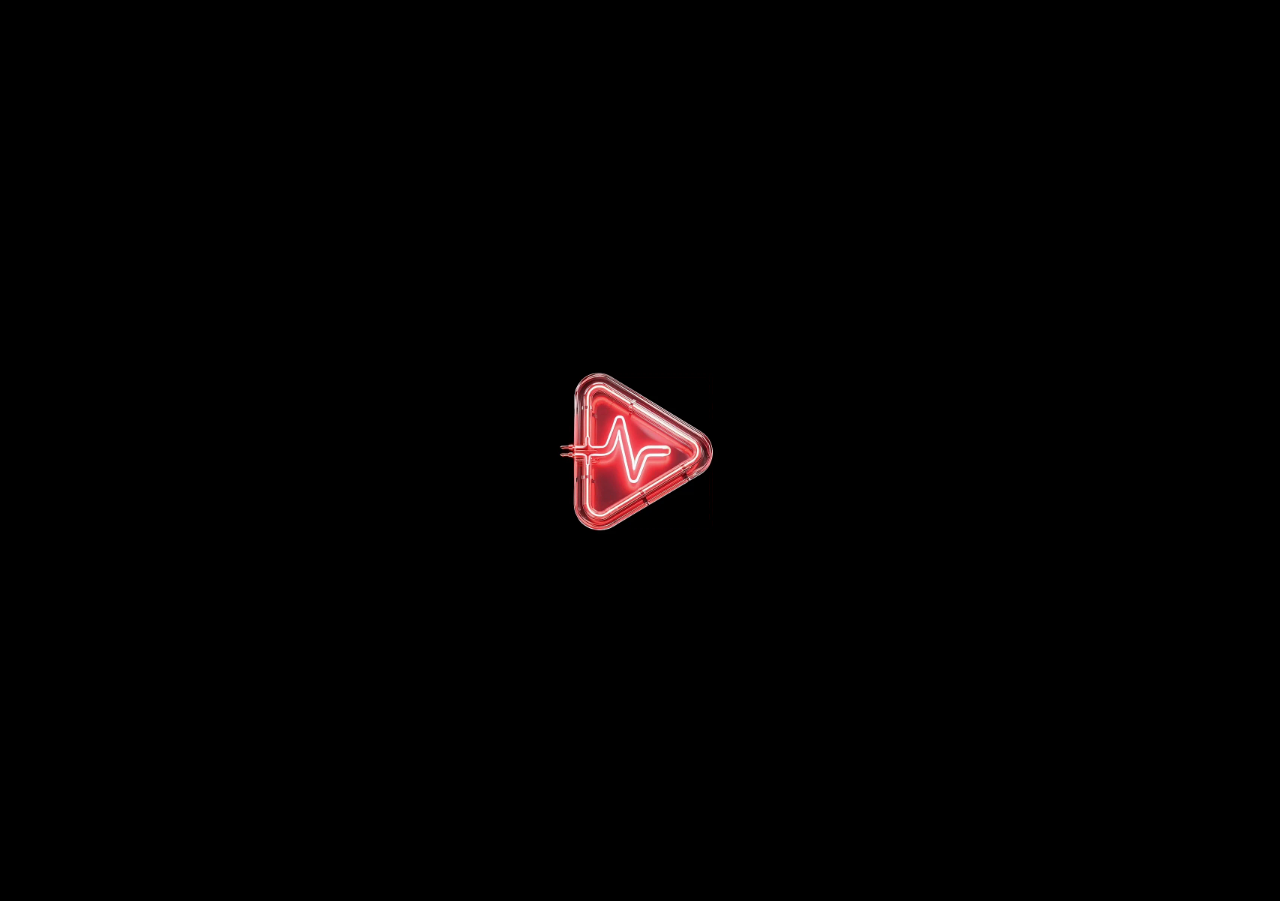
==== commit 9e660642: "MoodMovie v39: gesto nuovo durante l'inerzia, copertine sempre in alta qualita', barra in basso reat" ====
--- a/index.html
+++ b/index.html
@@ -277,6 +277,19 @@
         .rank-search-input::placeholder { color: rgba(255,255,255,0.42); }
         .rank-search-btn { width: 44px; height: 44px; flex-shrink: 0; border: 0; border-radius: 12px; background: #fff; color: #000; font-size: 15px; cursor: pointer; }
         .rank-results { display: flex; flex-wrap: wrap; gap: 10px; margin-bottom: 14px; }
+        /* v39: "Aggiungi ai Visti" e risultati della Classifica: griglia che riempie lo spazio */
+        .rank-results, .aw-favs { display: grid !important; grid-template-columns: repeat(3, minmax(0, 1fr)); gap: 14px 12px; }
+        .rank-results:empty { display: none !important; }
+        @media (min-width: 600px) { .rank-results, .aw-favs { grid-template-columns: repeat(auto-fill, minmax(118px, 1fr)); } }
+        .rank-results .rank-result-item, .aw-favs .rank-result-item { width: auto; min-width: 0; position: relative; }
+        .rank-results .rank-result-item img, .aw-favs .rank-result-item img { width: 100%; height: auto; border-radius: 10px; box-shadow: 0 10px 24px -14px rgba(0,0,0,0.9); }
+        .rank-result-item p { font-size: 12px; margin-top: 6px; }
+        .aw-done::after { content: '\f00c'; font: 900 12px 'Font Awesome 6 Free'; position: absolute; top: 6px; right: 6px; width: 24px; height: 24px; border-radius: 50%; background: #e50914; color: #fff; display: grid; place-items: center; }
+        .aw-done img { opacity: .55; }
+        #addWatchedOverlay { animation: mmFade .25s ease both; }
+        #addWatchedOverlay .aw-sheet { animation: mmAwUp .45s cubic-bezier(.32,.72,0,1) both; max-height: 86vh !important; padding-bottom: calc(28px + var(--safe-b, 0px)) !important; }
+        @keyframes mmAwUp { from { transform: translateY(100%); } to { transform: none; } }
+        @media (min-width: 600px) { #addWatchedOverlay { align-items: center !important; justify-content: center; } #addWatchedOverlay .aw-sheet { width: min(720px, 92vw) !important; border-radius: 24px !important; border-bottom: 1px solid rgba(255,255,255,0.08) !important; } }
         .rank-result-item { width: 76px; cursor: pointer; }
         .rank-result-item img { width: 76px; aspect-ratio: 2 / 3; object-fit: cover; border-radius: 8px; display: block; transition: transform .35s var(--bezier-pop); }
         .rank-result-item:active img { transform: scale(0.93); }
@@ -1218,7 +1231,9 @@
         .mm-lg-lo { position: absolute; inset: 0; width: 100%; height: 100%; object-fit: cover; object-position: center top; display: block; }
         .mm-lg-hi { position: absolute; inset: 0; background-size: cover; background-repeat: no-repeat; will-change: opacity; }
         .mm-lg-shade { position: absolute; inset: 0; will-change: opacity; }
-        .mm-lg-in { position: absolute; inset: 0; transform-origin: 50% 18%; will-change: transform; }
+        .mm-lg-in { position: absolute; inset: 0; transform-origin: 50% 50%; will-change: transform; }
+        .modal-hero .mh-img { transform-origin: 50% 50%; }
+        .nav-link.mm-press i { transform: scale(0.84); }
         .mm-lg-top { position: fixed !important; margin: 0 !important; z-index: 3; will-change: transform, opacity; }
 
         /* in alto solo "Categorie": Film e Serie TV sono gia' nella barra */
@@ -1441,6 +1456,13 @@
         .lib-chips button:active { transform: scale(0.95); }
         .lib-chips button.on { background: #fff; color: #000; box-shadow: none; }
         .lib-meta { margin-top: 10px; font-size: 12.5px; color: rgba(255,255,255,0.45); }
+        .lib-sortbtn { display: none; flex: 0 0 auto; align-items: center; gap: 8px; height: 40px; padding: 0 12px; border: 0; border-radius: 12px; background: rgba(255,255,255,0.08); box-shadow: inset 0 0 0 1px rgba(255,255,255,0.08); color: #fff; font: 600 14px var(--sora, inherit); white-space: nowrap; cursor: pointer; transition: transform .3s var(--bezier-pop), background .2s; }
+        .lib-sortbtn:active { transform: scale(0.95); background: rgba(255,255,255,0.14); }
+        .lib-sortbtn i { font-size: 13px; color: rgba(255,255,255,0.6); }
+        .lib-sortbtn i.c { font-size: 10px; }
+        #libSortMenu .menu-item { padding: 13px 22px; }
+        #libSortMenu .menu-item > i:first-child { width: 36px; height: 36px; border-radius: 10px; background: rgba(255,255,255,0.08); display: grid; place-items: center; color: #fff; font-size: 15px; }
+        #libSortMenu .menu-item.selected > i:first-child { background: rgba(229,9,20,0.22); color: #ff6b73; }
         .lib-sortsel { display: none; position: relative; flex: 0 0 auto; }
         .lib-sortsel select { -webkit-appearance: none; appearance: none; height: 40px; max-width: 152px; padding: 0 28px 0 33px; border: 0; border-radius: 12px; background: rgba(255,255,255,0.08); box-shadow: inset 0 0 0 1px rgba(255,255,255,0.08); color: #fff; font: 600 14px var(--sora, inherit); text-overflow: ellipsis; cursor: pointer; }
         .lib-sortsel select option { background: #111; color: #fff; }
@@ -1455,7 +1477,7 @@
             .lib-search input { padding: 0 38px 0 35px; }
             .lib-clear { right: 6px; width: 28px; height: 28px; font-size: 12px; }
             .lib-sortrow { display: none; }
-            .lib-sortsel { display: block; }
+            .lib-sortbtn { display: inline-flex; }
             .lib-meta { flex: 0 0 100%; margin: 0; font-size: 12px; }
             .lib-tools2:not(.has-q) .lib-meta { display: none; }
         }
@@ -1597,6 +1619,7 @@
     <div class="menu-item" onclick="showCategoryMenu(event)"><i class="fa-solid fa-list-ul"></i> Categoria <i class="fa-solid fa-chevron-right" style="margin-left:auto;font-size:0.7rem;"></i></div>
 </div>
 <div id="categoryMenu" class="search-menu" style="max-height: 320px; overflow-y: auto;"></div>
+<div id="libSortMenu" class="search-menu" data-title="Ordina"></div>
 
 <svg width="0" height="0" style="position:absolute" aria-hidden="true"><defs><filter id="mmNeonTube" x="-35%" y="-35%" width="170%" height="170%" color-interpolation-filters="sRGB"><feMorphology in="SourceAlpha" operator="dilate" radius="2.7" result="o1"/><feMorphology in="SourceAlpha" operator="erode" radius="2.7" result="i1"/><feComposite in="o1" in2="i1" operator="out" result="band"/><feGaussianBlur in="band" stdDeviation="0.7" result="bandS"/><feMorphology in="SourceAlpha" operator="dilate" radius="0.75" result="o2"/><feMorphology in="SourceAlpha" operator="erode" radius="0.75" result="i2"/><feComposite in="o2" in2="i2" operator="out" result="coreB"/><feGaussianBlur in="coreB" stdDeviation="0.45" result="coreS"/><feFlood flood-color="#d40a1b"/><feComposite in2="bandS" operator="in" result="tube"/><feFlood flood-color="#ffb8c0"/><feComposite in2="coreS" operator="in" result="core"/><feGaussianBlur in="tube" stdDeviation="3.2" result="g1"/><feGaussianBlur in="tube" stdDeviation="11" result="g2"/><feMerge><feMergeNode in="g2"/><feMergeNode in="g2"/><feMergeNode in="g1"/><feMergeNode in="tube"/><feMergeNode in="core"/></feMerge></filter><linearGradient id="mmT10f" x1="0" y1="0" x2="0" y2="1"><stop offset="0" stop-color="#ff7482"/><stop offset=".45" stop-color="#ff2438"/><stop offset="1" stop-color="#7a0309"/></linearGradient><linearGradient id="mmT10g" x1="0" y1="0" x2="0" y2="1"><stop offset="0" stop-color="#ff6a78"/><stop offset=".55" stop-color="#ff2438"/><stop offset="1" stop-color="#9e0812"/></linearGradient></defs></svg>
 <header>
@@ -1890,14 +1913,22 @@
         const it = typeof _heroItems !== 'undefined' ? _heroItems[idx] : null;
         const mode = typeof _heroMode !== 'undefined' ? _heroMode : 'movie';
         const c = navigator.connection;
-        const fast = !(c && (c.saveData || /(^|-)2g|3g/.test(c.effectiveType || '')));
+        // v39: qualita' massima anche con rete "3g" (solo risparmio dati / 2g la evitano)
+        const fast = !(c && (c.saveData || /(^|-)2g/.test(c.effectiveType || '')));
         const dpr = Math.min(window.devicePixelRatio || 1, 3);
+        // v39: un'immagine caricata vale anche se la decodifica anticipata fallisce
+        // (prima in quel caso la copertina restava alla versione leggera)
         const load = (u) => new Promise((res) => {
             const im = new Image();
             im.decoding = 'async';
-            if (idx === 0) im.fetchPriority = 'high';
+            if (idx === 0 || idx === _heroIdx) im.fetchPriority = 'high';
+            let done = false;
+            const fin = (ok) => { if (!done) { done = true; res(ok); } };
+            im.onload = () => { if (im.decode) im.decode().then(() => fin(true), () => fin(true)); else fin(true); };
+            im.onerror = () => fin(false);
             im.src = u;
-            if (im.decode) im.decode().then(() => res(true), () => res(false)); else { im.onload = () => res(true); im.onerror = () => res(false); }
+            (window.mmHeroKeep = window.mmHeroKeep || []).push(im);
+            if (window.mmHeroKeep.length > 14) window.mmHeroKeep.shift();
         });
         let shown = false;
         const show = (u) => {
@@ -1919,7 +1950,9 @@
             load(first).then(() => {
                 show(first);
                 // v35: qualita' massima subito (originale, anche 4K, su PC e telefono con rete veloce)
-                if (final !== first) load(final).then((ok) => { if (ok) show(final); });
+                // v39: se l'originale non arriva si riprova (prima restava la versione leggera)
+                const tryFinal = (k) => load(final).then((ok) => { if (ok) show(final); else if (k < 2) setTimeout(() => tryFinal(k + 1), 1500 * (k + 1)); });
+                if (final !== first) tryFinal(0);
             });
         };
         if (window.innerWidth < 600) {
@@ -4447,9 +4480,7 @@
         tools.innerHTML = '<label class="lib-search"><i class="fa-solid fa-magnifying-glass"></i><input id="' + o.id + '" type="search" inputmode="search" enterkeyhint="search" placeholder="' + (window.innerWidth < 600 ? 'Cerca' : o.placeholder) + '" autocomplete="off" spellcheck="false"><button type="button" class="lib-clear" aria-label="Cancella"><i class="fa-solid fa-xmark"></i></button></label>' +
             '<div class="lib-sortrow"><span class="lib-sortlbl" aria-label="Ordina"><i class="fa-solid fa-arrow-down-wide-short"></i><span class="t"> Ordina</span></span><div class="lib-chips" role="radiogroup">' +
             o.sorts.map(([v, l]) => '<button type="button" role="radio" data-v="' + v + '" class="' + (v === o.sort ? 'on' : '') + '" aria-checked="' + (v === o.sort) + '">' + l + '</button>').join('') +
-            '</div></div><label class="lib-sortsel"><i class="fa-solid fa-arrow-down-wide-short"></i><select aria-label="Ordina">' +
-            o.sorts.map(([v, l]) => '<option value="' + v + '"' + (v === o.sort ? ' selected' : '') + '>' + l + '</option>').join('') +
-            '</select><i class="fa-solid fa-chevron-down c"></i></label><div class="lib-meta" aria-live="polite"></div>';
+            '</div></div><button type="button" class="lib-sortbtn" aria-haspopup="true" aria-label="Ordina"><i class="fa-solid fa-arrow-down-wide-short"></i><span class="t"></span><i class="fa-solid fa-chevron-down c"></i></button><div class="lib-meta" aria-live="polite"></div>';
         const qi = tools.querySelector('input'), clr = tools.querySelector('.lib-clear');
         qi.value = o.q || '';
         tools.classList.toggle('has-q', !!qi.value);
@@ -4457,13 +4488,34 @@
         qi.addEventListener('input', () => { tools.classList.toggle('has-q', !!qi.value); clearTimeout(tq); tq = setTimeout(() => o.onQ(qi.value), 90); });
         qi.addEventListener('keydown', (e) => { if (e.key === 'Enter') qi.blur(); });
         clr.addEventListener('click', () => { qi.value = ''; tools.classList.remove('has-q'); o.onQ(''); qi.focus(); });
-        const sel = tools.querySelector('.lib-sortsel select');
-        sel.addEventListener('change', () => {
-            tools.querySelectorAll('.lib-chips button').forEach((x) => { const on = x.dataset.v === sel.value; x.classList.toggle('on', on); x.setAttribute('aria-checked', String(on)); });
-            o.onSort(sel.value);
+        // v39: telefono: l'ordine si sceglie da un pannello che sale dal basso, come gli altri menu
+        const sbtn = tools.querySelector('.lib-sortbtn');
+        let cur = o.sort;
+        const icons = { new: 'fa-clock-rotate-left', old: 'fa-hourglass-start', az: 'fa-arrow-down-a-z', recent: 'fa-clock-rotate-left', stars: 'fa-star' };
+        const setCur = (v) => {
+            cur = v;
+            const it = o.sorts.find((x) => x[0] === v) || o.sorts[0];
+            sbtn.querySelector('.t').textContent = it[1];
+            tools.querySelectorAll('.lib-chips button').forEach((x) => { const on = x.dataset.v === v; x.classList.toggle('on', on); x.setAttribute('aria-checked', String(on)); });
+        };
+        setCur(cur);
+        sbtn.addEventListener('click', (e) => {
+            e.stopPropagation();
+            const m = document.getElementById('libSortMenu');
+            if (!m) return;
+            [...m.querySelectorAll('.menu-item')].forEach((x) => x.remove());
+            o.sorts.forEach(([v, l]) => {
+                const it = document.createElement('div');
+                it.className = 'menu-item' + (v === cur ? ' selected' : '');
+                it.innerHTML = '<i class="fa-solid ' + (icons[v] || 'fa-sort') + '"></i><div class="mi-txt"><b>' + l + '</b></div><i class="fa-solid fa-check mi-check"></i>';
+                it.addEventListener('click', (ev) => { ev.stopPropagation(); setCur(v); m.classList.remove('active'); o.onSort(v); });
+                m.appendChild(it);
+            });
+            m.classList.add('active');
         });
         tools.querySelectorAll('.lib-chips button').forEach((b) => b.addEventListener('click', () => {
-            sel.value = b.dataset.v;
+            cur = b.dataset.v;
+            sbtn.querySelector('.t').textContent = b.textContent;
             tools.querySelectorAll('.lib-chips button').forEach((x) => { x.classList.toggle('on', x === b); x.setAttribute('aria-checked', String(x === b)); });
             o.onSort(b.dataset.v);
         }));
@@ -4669,11 +4721,21 @@
                 </div>
                 <div id="awResults" class="rank-results"></div>
                 <div style="font-size:0.8rem;font-weight:700;color:var(--text-dim);margin-bottom:10px;">Dai tuoi preferiti:</div>
-                <div style="display:flex;gap:10px;flex-wrap:wrap;">
+                <div class="aw-favs">
                   ${favorites.map(f => `<div class="rank-result-item" onclick="addToWatched(${f.id},'${(f.title||'').replace(/'/g,"\\'")}','${f.poster_path}','${f.type}')"><img src="https://image.tmdb.org/t/p/w185${f.poster_path}"><p>${f.title||''}</p></div>`).join('')}
                 </div>
               </div>`;
             overlay.onclick = (e) => { if (e.target === overlay) overlay.remove(); };
+            overlay.firstElementChild.classList.add('aw-sheet');
+            // v39: chi e' gia' tra i visti ha la spunta; nomi sicuri nel testo
+            overlay.querySelectorAll('.aw-favs .rank-result-item').forEach((it, i) => {
+                const fv = favorites[i];
+                if (!fv) return;
+                if (watchedMovies.some((w) => w.id === fv.id)) it.classList.add('aw-done');
+                const p = it.querySelector('p');
+                if (p) p.textContent = fv.title || '';
+            });
+            if (!favorites.length) { const t = overlay.querySelector('.aw-favs'); if (t && t.previousElementSibling) t.previousElementSibling.style.display = 'none'; }
             document.body.appendChild(overlay);
         } else { overlay.style.display = 'flex'; }
         document.getElementById('awSearchInput').addEventListener('keypress', e => { if (e.key==='Enter') searchAddWatched(); });
@@ -5091,6 +5153,46 @@
     // v38: tolto l'effetto 4K (e le sue impostazioni salvate)
     try { localStorage.removeItem('mmHd'); localStorage.removeItem('mmHdFull'); } catch (e) {}
 
+    document.addEventListener('click', (e) => {
+        const m = document.getElementById('libSortMenu');
+        if (m && m.classList.contains('active') && !(e.target.closest && e.target.closest('#libSortMenu, .lib-sortbtn'))) m.classList.remove('active');
+    });
+    // v39: Film / Serie TV / Libreria rispondono subito: la scheda si accende al tocco e
+    // il caricamento parte un attimo dopo (cosi' il tocco si vede sempre). Toccare la
+    // scheda in cui sei gia' riporta solo in cima, senza ricaricare tutto
+    (function mmNavFast() {
+        const nav = document.querySelector('.nav');
+        if (!nav) return;
+        let busyUntil = 0;
+        const homeOf = (mode) => typeof currentView !== 'undefined' && currentView === 'home' && currentMode === mode && !searchActive && !currentCategoryId && !currentSimilarId && !window.mmGenre
+            && !!document.querySelector('#movieGrid .home-section') && !document.body.classList.contains('mm-search-open');
+        const press = (el) => {
+            nav.querySelectorAll('.nav-link').forEach((l) => l.classList.toggle('active', l === el));
+        };
+        nav.addEventListener('pointerdown', (e) => {
+            const el = e.target.closest && e.target.closest('#homeBtn, #tvBtn, #favBtn');
+            if (el) el.classList.add('mm-press');
+        }, { passive: true });
+        ['pointerup', 'pointercancel', 'pointerleave'].forEach((t) => nav.addEventListener(t, () => nav.querySelectorAll('.mm-press').forEach((l) => l.classList.remove('mm-press')), { passive: true }));
+        nav.addEventListener('click', (e) => {
+            const el = e.target.closest && e.target.closest('#homeBtn, #tvBtn, #favBtn');
+            if (!el) return;
+            e.stopPropagation();
+            e.preventDefault();
+            const now = performance.now();
+            const mode = el.id === 'homeBtn' ? 'movie' : el.id === 'tvBtn' ? 'tv' : null;
+            const same = mode ? homeOf(mode) : (currentView === 'favs' && !document.body.classList.contains('mm-search-open'));
+            if (same) { press(el); window.scrollTo({ top: 0, behavior: 'smooth' }); return; }
+            if (now < busyUntil && el.classList.contains('active')) return;
+            busyUntil = now + 350;
+            press(el);
+            let ran = false;
+            const go = () => { if (ran) return; ran = true; if (mode) window.switchMode(mode); else window.showFavs(); };
+            requestAnimationFrame(() => setTimeout(go, 0));
+            setTimeout(go, 70);
+        }, true);
+    })();
+
     // Traccia se l'utente ha interagito di recente (click/touch)
     let userInteracting = false;
     let interactionTimer = null;
@@ -5657,17 +5759,28 @@
             const s = o.rect.width / h.width;
             const dx = o.rect.left - h.left, dy = o.rect.top - h.top;
             if (flipAnim) flipAnim.cancel();
-            // la copertina intera (2:3) vola e diventa l'immagine della scheda
-            const ext = !o.hero ? Math.max(0, h.width * 1.5 - h.height) : 0;
-            mHero.style.borderRadius = (o.radius / s) + 'px';
-            // solo trasformazioni: fluida anche su iPhone
-            flipAnim = mHero.animate([
-                { transformOrigin: '0 0', transform: 'translate3d(' + dx + 'px,' + dy + 'px,0) scale(' + s + ')' },
-                { transformOrigin: '0 0', transform: 'none' }
-            ], { duration: 430, easing: 'cubic-bezier(.2,.85,.25,1)' });
-            setTimeout(() => { mHero.style.borderRadius = ''; }, 450);
+            (window.mmFlyKids || []).forEach((a) => a.cancel());
+            window.mmFlyKids = [];
+            // v39: la copertina (o la locandina) vola nella scheda con la SUA forma: larghezza
+            // e altezza giuste, angoli che si raddrizzano mentre vola, immagine mai deformata.
+            // Dalla copertina in cima l'immagine parte esattamente com'era inquadrata
+            const sx = o.rect.width / h.width, sy = o.rect.height / h.height;
+            const K0 = o.hero ? sy * (o.z || 1) : Math.max(sx, sy);
+            const ease = (t) => { const u = 1 - t; return 1 - u * u * u * (1 + 0.6 * t); };
+            const N = 16, outer = [], inner = [];
+            for (let q = 0; q <= N; q++) {
+                const p = ease(q / N), X = sx + (1 - sx) * p, Y = sy + (1 - sy) * p, K = K0 + (1 - K0) * p, rad = (o.radius || 0) * (1 - p);
+                outer.push({ transformOrigin: '0 0', transform: 'translate3d(' + (dx * (1 - p)).toFixed(2) + 'px,' + (dy * (1 - p)).toFixed(2) + 'px,0) scale(' + X.toFixed(5) + ',' + Y.toFixed(5) + ')', borderRadius: (rad / X).toFixed(2) + 'px / ' + (rad / Y).toFixed(2) + 'px' });
+                inner.push({ transform: 'scale(' + (K / X).toFixed(5) + ',' + (K / Y).toFixed(5) + ')' });
+            }
+            const D = o.hero ? 520 : 480;
+            flipAnim = mHero.animate(outer, { duration: D, easing: 'linear' });
+            mHero.querySelectorAll('.mh-img').forEach((k) => { window.mmFlyKids.push(k.animate(inner, { duration: D, easing: 'linear' })); });
+            // locandina: se l'immagine finale della scheda e' gia' pronta parte subito quella
+            const art = !o.hero && o.id && window.mmArt && window.mmArt[o.type + o.id];
+            if (art && art.hd) mmHeroLayers(art.hd, null, true, 'center');
             o.el.style.visibility = 'hidden';
-            o.landAt = Date.now() + 430;
+            o.landAt = Date.now() + D;
             preTimer = setTimeout(() => { if (modal.classList.contains('mm-pre') && !modal.classList.contains('open')) closeModal(); }, 9000);
         }
 
@@ -5682,7 +5795,10 @@
                 const cur = bg && /url\("?([^")]+)"?\)/.exec(bg.style.backgroundImage || '');
                 if (!isPhone() || !frame || !bg || !cur) { origin = null; return; }
                 const pos = bg.dataset.crop ? 'center' : 'center 15%';
-                o = { el: frame, rect: frame.getBoundingClientRect(), radius: 22, path: bg.dataset.art, low: cur[1], hi: cur[1], pos, hero: true };
+                const sl = hero.querySelector('.hero-slide.active');
+                let z = 1;
+                try { const mt = new DOMMatrixReadOnly(getComputedStyle(sl).transform); z = mt.a || 1; } catch (e) {}
+                o = { el: frame, rect: frame.getBoundingClientRect(), radius: 22, path: bg.dataset.art, low: cur[1], hi: cur[1], pos, hero: true, z };
             } else {
                 const card = ev.target.closest('.home-card, .movie-card');
                 if (!card || ev.target.closest('button')) return;
@@ -5690,7 +5806,7 @@
                 const p = img && pathOf(img.currentSrc || img.src);
                 if (!p) return;
                 if (!isPhone()) { origin = null; return; }
-                o = { el: card, rect: card.getBoundingClientRect(), radius: 10, path: p, low: img.currentSrc || img.src };
+                o = { el: card, rect: card.getBoundingClientRect(), radius: 10, path: p, low: img.currentSrc || img.src, id: card.dataset.id, type: card.dataset.mode || currentMode };
             }
             o.kind = 'card';
             o.at = Date.now();
@@ -5871,7 +5987,12 @@
                     inner.className = 'mm-lg-in';
                     [...fly.hero.childNodes].forEach((c) => inner.appendChild(c));
                     fly.hero.appendChild(inner);
-                    const sx = r.width / hr.width, sy = r.height / hr.height, k = Math.max(sx, sy);
+                    const sx = r.width / hr.width, sy = r.height / hr.height;
+                    // v39: alla fine l'immagine ha esattamente l'inquadratura della copertina
+                    // (stessa grandezza e stesso zoom): il passaggio finale non si vede
+                    let z = o.z || 1;
+                    try { const sl = document.querySelector('#heroBanner .hero-slide.active'); const mt = new DOMMatrixReadOnly(getComputedStyle(sl).transform); z = mt.a || z; } catch (e) {}
+                    const k = sy * z;
                     const dx = r.left - hr.left, dy = r.top - hr.top, R = o.radius || 22;
                     const ease = (t) => 1 - Math.pow(1 - t, 3.2);
                     const N = 14, outer = [], inn = [];
@@ -6195,7 +6316,7 @@
         // eventi, e il colpo dopo riparte piano), verso opposto, oppure inerzia ormai
         // esaurita. Si conta solo la spinta degli ultimi 220 ms: la coda lenta
         // dell'inerzia non si accumula mai in un altro cambio
-        let hLocked = false, hAt = 0, hPrevT = 0, hPrevA = 0, hDirL = 0, hRev = 0, hWin = [];
+        let hLocked = false, hAt = 0, hPrevT = 0, hPrevA = 0, hDirL = 0, hRev = 0, hWin = [], hGap = 16, hCand = 0, hCandA = 0;
         heroEl.addEventListener('wheel', (e) => {
             if (Math.abs(e.deltaX) <= Math.abs(e.deltaY)) return;
             e.preventDefault();
@@ -6203,6 +6324,16 @@
             const dx = e.deltaMode === 1 ? e.deltaX * 16 : e.deltaX, a = Math.abs(dx), dir = dx > 0 ? 1 : -1;
             const lastA = hPrevA;
             hPrevT = now; hPrevA = a;
+            // ritmo normale degli eventi su questo PC (piu' lento se il PC e' sotto sforzo)
+            if (gap < 120) hGap = hGap * 0.85 + gap * 0.15;
+            if (hLocked && now - hAt > 250) {
+                // v39: le dita fermano l'inerzia (breve pausa) e spingono di nuovo: la spinta
+                // ricomincia piano e cresce per due eventi di fila = nuovo gesto, subito
+                const stop = Math.max(28, hGap * 2.5);
+                if (gap >= stop && gap < 600 && a <= Math.max(24, lastA * 2)) { hCand = 1; hCandA = a; }
+                else if (hCand && gap < stop && dir === hDirL && a > hCandA * 1.25 && a > 3) { hCand++; hCandA = a; if (hCand >= 3) { hLocked = false; hWin = []; hCand = 0; } }
+                else if (hCand && !(gap < stop && dir === hDirL && a >= hCandA)) hCand = 0;
+            }
             if (hLocked) {
                 const since = now - hAt;
                 if (dir !== hDirL) hRev += a; else hRev = 0;
@@ -6218,7 +6349,7 @@
             if (Math.abs(sum) > 34) {
                 const d = sum > 0 ? 1 : -1;
                 goHeroSlide(_heroIdx + d, true);
-                hLocked = true; hAt = now; hDirL = d; hRev = 0; hWin = [];
+                hLocked = true; hAt = now; hDirL = d; hRev = 0; hWin = []; hCand = 0;
             }
         }, { passive: false });
 
@@ -6459,7 +6590,8 @@
                 const r = mmSheetHeroRect();
                 const hd = mmImg(p, 'backdrop', r.height * 16 / 9, r.height);
                 const quick = 'https://image.tmdb.org/t/p/w780' + p;
-                if (quick !== hd) { mmHeroLayers(quick, null, true, 'center'); window.mmArtReady.then(() => { if (modal.classList.contains('mm-pre') || modal.classList.contains('open')) mmHeroLayers(hd, null, true, 'center'); }); }
+                const probe = new Image(); probe.src = hd;
+                if (quick !== hd && !(probe.complete && probe.naturalWidth)) { mmHeroLayers(quick, null, true, 'center'); window.mmArtReady.then(() => { if (modal.classList.contains('mm-pre') || modal.classList.contains('open')) mmHeroLayers(hd, null, true, 'center'); }); }
                 else mmHeroLayers(hd, null, true, 'center');
                 mmTint(p, (t) => {
                     if (!modal.classList.contains('mm-pre')) return;
@@ -6750,7 +6882,7 @@
                     const r = mmSheetHeroRect();
                     // la stessa immagine che la scheda mostrera'
                     const tl = mmPickTextless(data.images && data.images.backdrops) || data.backdrop_path;
-                    if (tl) { pre(mmImg(tl, 'backdrop', r.height * 16 / 9, r.height)); mmTint(tl, () => {}); }
+                    if (tl) { const hd = mmImg(tl, 'backdrop', r.height * 16 / 9, r.height); pre(hd); mmTint(tl, () => {}); (window.mmArt = window.mmArt || {})[type + id] = { p: tl, hd }; }
                     else if (data.poster_path) pre(mmImg(data.poster_path, 'poster', r.width, r.height));
                     if (data.poster_path) pre('https://image.tmdb.org/t/p/w342' + data.poster_path);
                     pre(mmPickLogo(data.images && data.images.logos));
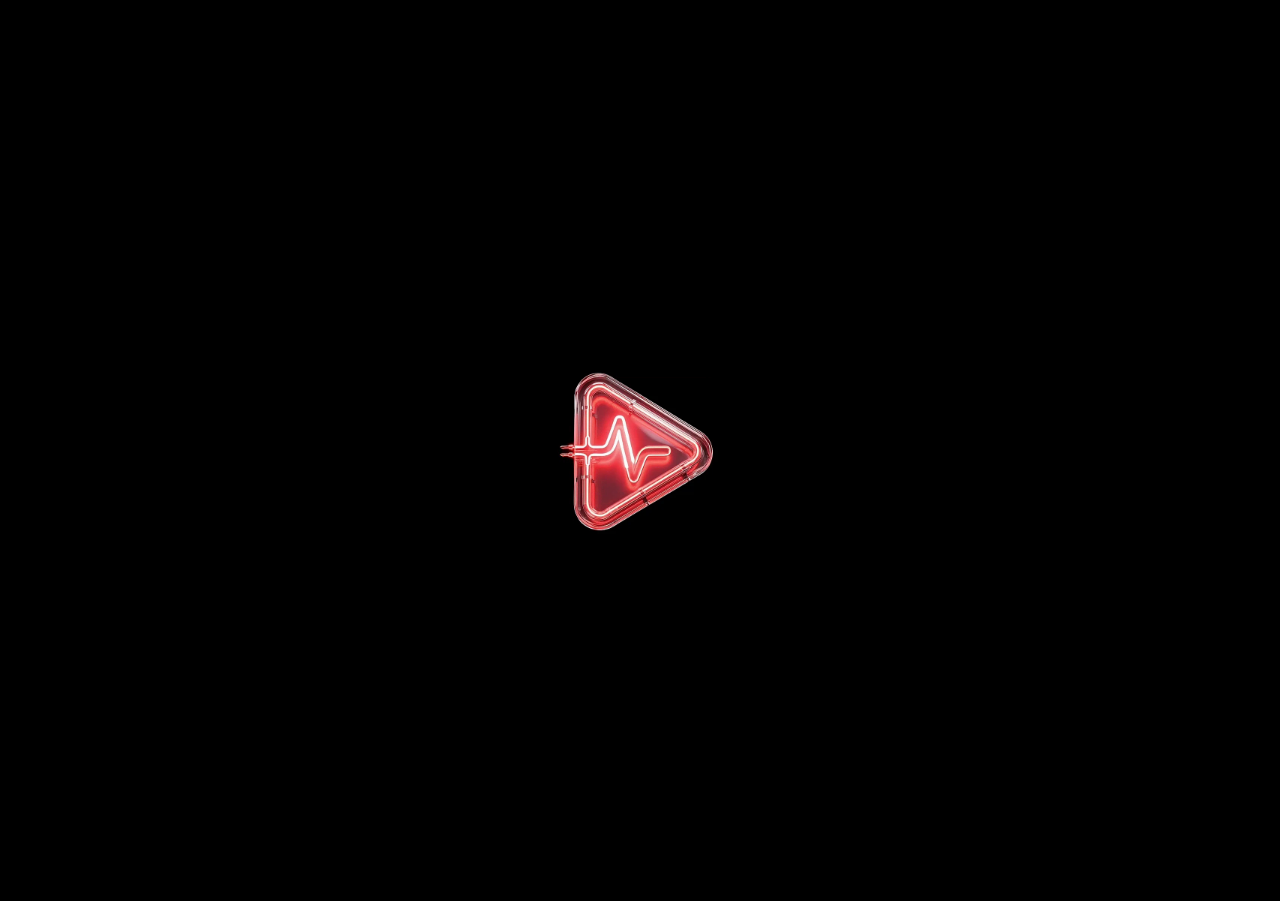
==== commit 5c6e9f99: "MoodMovie v41: copertine da PC con lo scorrimento nativo del browser, niente ascoltatori bloccanti, " ====
--- a/index.html
+++ b/index.html
@@ -1232,6 +1232,17 @@
         .mm-lg-hi { position: absolute; inset: 0; background-size: cover; background-repeat: no-repeat; will-change: opacity; }
         .mm-lg-shade { position: absolute; inset: 0; will-change: opacity; }
         .mm-lg-in { position: absolute; inset: 0; transform-origin: 50% 50%; will-change: transform; }
+        /* v41: copertine in cima da PC: scorrimento a scatti del browser (invisibile) */
+        .hero-banner.mm-snap.show { display: flex; }
+        .hero-banner.mm-snap { overflow-x: scroll; overflow-y: hidden; scroll-snap-type: none; overscroll-behavior-x: contain; scrollbar-width: none; touch-action: pan-x pan-y; }
+        .hero-banner.mm-snap::-webkit-scrollbar { display: none; }
+        .hero-banner.mm-snap::after { content: none; }
+        .hero-banner.mm-snap > .hero-frame { position: sticky; left: 0; top: auto; right: auto; bottom: auto; flex: 0 0 100%; width: 100%; height: 100%; scroll-snap-align: start; }
+        .hero-banner.mm-snap > .hero-frame::after { content: ''; position: absolute; inset: 0; z-index: 1; pointer-events: none; background: var(--mm-hgrad, none); }
+        .hero-banner.mm-snap > .mm-snapgap { flex: 0 0 45%; height: 1px; pointer-events: none; }
+        /* v40: in volo l'immagine e' intera (larga), la cornice la ritaglia: niente bordi neri */
+        .mm-lg-in.mm-wide > .mm-lg-lo, .mm-lg-in.mm-wide > .mm-lg-hi { left: -100% !important; right: auto !important; width: 300% !important; height: 100% !important; object-fit: contain !important; object-position: center !important; background-size: contain !important; background-position: center !important; }
+        .modal-hero.mm-flywide img.mh-lo, .modal-hero.mm-flywide .mh-hi { left: -100% !important; right: auto !important; width: 300% !important; top: 0 !important; bottom: auto !important; height: 100% !important; object-fit: contain !important; object-position: center !important; background-size: contain !important; background-position: center !important; }
         .modal-hero .mh-img { transform-origin: 50% 50%; }
         .nav-link.mm-press i { transform: scale(0.84); }
         .mm-lg-top { position: fixed !important; margin: 0 !important; z-index: 3; will-change: transform, opacity; }
@@ -1902,14 +1913,14 @@
         im.src = 'https://image.tmdb.org/t/p/w300' + path;
     };
     // Banner: le immagini HD si caricano solo per il titolo visibile e il prossimo
-    window.mmPrimeSlide = function (i) {
+    window.mmPrimeSlide = function (i, light) {
         const bgs = document.querySelectorAll('#heroBanner .hero-banner-bg');
         const n = bgs.length;
         if (!n) return;
         const idx = ((i % n) + n) % n;
         const bg = bgs[idx];
-        if (!bg || bg.dataset.primed) return;
-        bg.dataset.primed = '1';
+        if (!bg || bg.dataset.primed === 'full' || (light && bg.dataset.primed)) return;
+        bg.dataset.primed = light ? 'light' : 'full';
         const it = typeof _heroItems !== 'undefined' ? _heroItems[idx] : null;
         const mode = typeof _heroMode !== 'undefined' ? _heroMode : 'movie';
         const c = navigator.connection;
@@ -1924,11 +1935,13 @@
             if (idx === 0 || idx === _heroIdx) im.fetchPriority = 'high';
             let done = false;
             const fin = (ok) => { if (!done) { done = true; res(ok); } };
-            im.onload = () => { if (im.decode) im.decode().then(() => fin(true), () => fin(true)); else fin(true); };
-            im.onerror = () => fin(false);
+            const keepL = (window.mmHeroKeep = window.mmHeroKeep || []);
+            const drop = () => { const k = keepL.indexOf(im); if (k >= 0) keepL.splice(k, 1); };
+            im.onload = () => { if (im.decode) im.decode().then(() => { drop(); fin(true); }, () => { drop(); fin(true); }); else { drop(); fin(true); } };
+            im.onerror = () => { drop(); fin(false); };
             im.src = u;
-            (window.mmHeroKeep = window.mmHeroKeep || []).push(im);
-            if (window.mmHeroKeep.length > 14) window.mmHeroKeep.shift();
+            keepL.push(im);
+            if (keepL.length > 8) keepL.shift();
         });
         let shown = false;
         const show = (u) => {
@@ -1947,8 +1960,10 @@
             const small = window.innerWidth < 600;
             const first = base + (small || need <= 820 ? 'w780' : 'w1280') + p;
             const final = need > 1340 && fast ? base + 'original' + p : (small && need > 820 ? base + 'w1280' + p : first);
+            bg.dataset.lowu = first;
             load(first).then(() => {
                 show(first);
+                if (light) return;
                 // v35: qualita' massima subito (originale, anche 4K, su PC e telefono con rete veloce)
                 // v39: se l'originale non arriva si riprova (prima restava la versione leggera)
                 const tryFinal = (k) => load(final).then((ok) => { if (ok) show(final); else if (k < 2) setTimeout(() => tryFinal(k + 1), 1500 * (k + 1)); });
@@ -2179,6 +2194,18 @@
             if (_heroMode === mode) renderHeroContent(false);
         } catch (e) { /* the meta line just shows year and rating */ }
     }
+    // v40: solo la copertina sullo schermo e le due vicine restano alla qualita' massima;
+    // le altre tornano alla versione leggera (gia' in memoria) appena hanno finito di sfumare
+    function mmHeroLighten() {
+        const slides = document.querySelectorAll('#heroBanner .hero-slide'), nn = slides.length;
+        if (nn < 5) return;
+        slides.forEach((sl, k) => {
+            const dist = Math.min((k - _heroIdx + nn) % nn, (_heroIdx - k + nn) % nn);
+            if (dist < 2 || sl.classList.contains('leaving') || sl.classList.contains('active') || k === ((_heroIdx + 2) % nn)) return;
+            const b = sl.querySelector('.hero-banner-bg');
+            if (b && b.dataset.lowu && /\/original\//.test(b.style.backgroundImage || '')) { b.style.backgroundImage = 'url(' + b.dataset.lowu + ')'; b.dataset.primed = 'light'; }
+        });
+    }
     function goHeroSlide(i, byUser) {
         const n = _heroItems.length;
         if (n < 2) return;
@@ -2189,10 +2216,13 @@
         const slides = document.querySelectorAll('#heroBanner .hero-slide');
         const out = slides[_heroIdx];
         // v32: la copertina che esce continua il suo zoom mentre sfuma (niente scatti)
-        if (out) { out.classList.add('leaving'); out.classList.remove('active'); setTimeout(() => { out.classList.remove('leaving'); if (!out.classList.contains('active')) out.classList.remove('mm-zin', 'mm-z0'); }, 1200); }
+        if (out) { out.classList.add('leaving'); out.classList.remove('active'); setTimeout(() => { out.classList.remove('leaving'); if (!out.classList.contains('active')) out.classList.remove('mm-zin', 'mm-z0'); mmHeroLighten(); }, 1200); }
         _heroIdx = i;
         _heroElapsed = 0;
-        mmPrimeSlide(i); mmPrimeSlide(i + 1); mmPrimeSlide(i - 1); mmPrimeSlide(i + 2);
+        mmPrimeSlide(i); mmPrimeSlide(i + 1); mmPrimeSlide(i - 1); mmPrimeSlide(i + 2, true);
+        // v40: le copertine lontane tornano alla versione leggera (gia' in memoria): meno
+        // memoria occupata, lo scorrimento resta veloce anche dopo tanti cambi
+        mmHeroLighten();
         const inc = slides[_heroIdx];
         if (inc) { inc.classList.remove('mm-zin', 'mm-z0', 'leaving'); void inc.offsetWidth; inc.classList.add('active', 'mm-zin'); }
         renderHeroContent(true);
@@ -3596,9 +3626,9 @@
             const startTime = (cwEntry && cwEntry.resumeTime > 30) ? Math.floor(cwEntry.resumeTime) : 0;
             const autoplayParam = autoplaySetting ? 'true' : 'false';
             if (type === 'movie') {
-                embedUrl = `https://vixsrc.to/movie/${id}?autoplay=${autoplayParam}&lang=it&primaryColor=e50914&secondaryColor=330000${startTime ? '&startAt=' + startTime : ''}`;
+                embedUrl = `https://vixsrc.to/movie/${id}?autoplay=${autoplayParam}&lang=${window._mmLang || 'it'}&primaryColor=e50914&secondaryColor=330000${startTime ? '&startAt=' + startTime : ''}`;
             } else {
-                embedUrl = `https://vixsrc.to/tv/${id}/${selectedSeason}/${selectedEpisode}?autoplay=${autoplayParam}&lang=it&primaryColor=e50914&secondaryColor=330000${startTime ? '&startAt=' + startTime : ''}`;
+                embedUrl = `https://vixsrc.to/tv/${id}/${selectedSeason}/${selectedEpisode}?autoplay=${autoplayParam}&lang=${window._mmLang || 'it'}&primaryColor=e50914&secondaryColor=330000${startTime ? '&startAt=' + startTime : ''}`;
             }
             player.innerHTML = `<iframe src="${embedUrl}" frameborder="0" allowfullscreen allow="autoplay; fullscreen; encrypted-media; picture-in-picture" referrerpolicy="origin"></iframe>`;
             player.style.display = 'block';
@@ -3619,9 +3649,9 @@
             let embedUrl;
             const autoplayParam = autoplaySetting ? 'true' : 'false';
             if (type === 'movie') {
-                embedUrl = `https://vixsrc.to/movie/${id}?autoplay=${autoplayParam}&lang=it&primaryColor=e50914&secondaryColor=330000`;
+                embedUrl = `https://vixsrc.to/movie/${id}?autoplay=${autoplayParam}&lang=${window._mmLang || 'it'}&primaryColor=e50914&secondaryColor=330000`;
             } else {
-                embedUrl = `https://vixsrc.to/tv/${id}/${selectedSeason}/${selectedEpisode}?autoplay=${autoplayParam}&lang=it&primaryColor=e50914&secondaryColor=330000`;
+                embedUrl = `https://vixsrc.to/tv/${id}/${selectedSeason}/${selectedEpisode}?autoplay=${autoplayParam}&lang=${window._mmLang || 'it'}&primaryColor=e50914&secondaryColor=330000`;
             }
             player.innerHTML = `<iframe src="${embedUrl}" frameborder="0" allowfullscreen allow="autoplay; fullscreen; encrypted-media; picture-in-picture" referrerpolicy="origin"></iframe>`;
             player.style.display = 'block';
@@ -3637,6 +3667,15 @@
 
         // PLAYER Lingua originale (Cinema 16/9)
         document.getElementById('watchOriginalBtn').onclick = () => {
+            // v41: originale in inglese o italiano = stesso player di "Guarda ora" (niente
+            // pubblicita' che aprono altre pagine), con l'audio nella lingua originale
+            const ol = data && data.original_language;
+            if (ol === 'en' || ol === 'it') {
+                window._mmLang = ol;
+                try { document.getElementById('watchNowBtn').onclick(); } finally { window._mmLang = null; }
+                markPlayerSourceClicked('watchOriginalBtn');
+                return;
+            }
             markPlayerSourceClicked('watchOriginalBtn');
             _activePlayerSource = 'original';
             _langSkipTime = 0;
@@ -5193,6 +5232,49 @@
         }, true);
     })();
 
+    // v41: copertine in cima da PC: il gesto del touchpad lo legge il browser
+    (function mmHeroSnap() {
+        if (!(window.matchMedia && matchMedia('(hover: hover) and (pointer: fine)').matches)) return;
+        const hero = document.getElementById('heroBanner');
+        if (!hero || !('onscroll' in hero)) return;
+        let fired = false, settleT = null, resetting = false;
+        const W = () => hero.clientWidth || window.innerWidth;
+        const mid = () => Math.round(Math.max(0, hero.scrollWidth - hero.clientWidth) / 2);
+        const center = () => {
+            resetting = true;
+            hero.scrollLeft = mid();
+            fired = false;
+            setTimeout(() => { resetting = false; }, 0);
+        };
+        const ensure = () => {
+            if (!hero.querySelector(':scope > .hero-frame')) return;
+            // finestra stretta = disposizione da telefono: niente scorrimento nativo
+            if (window.innerWidth < 600) { if (hero.classList.contains('mm-snap')) { hero.classList.remove('mm-snap'); hero.querySelectorAll(':scope > .mm-snapgap').forEach((g) => g.remove()); hero.scrollLeft = 0; } return; }
+            if (!hero.classList.contains('mm-snap')) {
+                try { const g = getComputedStyle(hero, '::after').backgroundImage; if (g && g !== 'none') hero.style.setProperty('--mm-hgrad', g); } catch (e) {}
+                hero.classList.add('mm-snap');
+            }
+            if (!hero.querySelector(':scope > .mm-snapgap')) hero.insertAdjacentHTML('beforeend', '<div class="mm-snapgap" aria-hidden="true"></div><div class="mm-snapgap" aria-hidden="true"></div>');
+            if (Math.abs(hero.scrollLeft - mid()) > 1) center();
+        };
+        const settle = () => { if (Math.abs(hero.scrollLeft - mid()) > 1) center(); else fired = false; };
+        hero.addEventListener('scroll', () => {
+            if (resetting) return;
+            const d = hero.scrollLeft - mid();
+            if (!fired && Math.abs(d) > W() * 0.14) {
+                fired = true;
+                if (typeof goHeroSlide === 'function') goHeroSlide(_heroIdx + (d > 0 ? 1 : -1), true);
+            }
+            clearTimeout(settleT);
+            settleT = setTimeout(settle, 140);
+        }, { passive: true });
+        hero.addEventListener('scrollend', () => { clearTimeout(settleT); settle(); });
+        new MutationObserver(ensure).observe(hero, { childList: true });
+        new MutationObserver(() => { if (hero.classList.contains('show')) requestAnimationFrame(ensure); }).observe(hero, { attributes: true, attributeFilter: ['class'] });
+        window.addEventListener('resize', () => { ensure(); if (hero.classList.contains('mm-snap')) center(); }, { passive: true });
+        ensure();
+    })();
+
     // Traccia se l'utente ha interagito di recente (click/touch)
     let userInteracting = false;
     let interactionTimer = null;
@@ -5247,7 +5329,7 @@
     // segue un tap reale lo lasciamo passare, per non sembrare a vixsrc un blocco
     // sistematico di tutto ciò che prova ad aprirsi/reindirizzare.
     window.addEventListener('beforeunload', function(e) {
-        if (document.getElementById('videoPlayer').style.display === 'block' && !userInteracting) {
+        if (document.getElementById('videoPlayer').style.display === 'block' && (!userInteracting || _activePlayerSource === 'original')) {
             e.preventDefault();
             e.returnValue = '';
             return '';
@@ -5372,7 +5454,8 @@
         if (window.navigation && window.navigation.addEventListener) {
             window.navigation.addEventListener('navigate', (e) => {
                 try {
-                    if (!document.body.classList.contains('mm-playing') || userInteracting || !e.cancelable) return;
+                    if (!document.body.classList.contains('mm-playing') || !e.cancelable) return;
+                    if (userInteracting && _activePlayerSource !== 'original') return;
                     const to = new URL(e.destination.url);
                     if (to.origin !== location.origin) e.preventDefault();
                 } catch (err) { /* niente */ }
@@ -5774,6 +5857,11 @@
                 inner.push({ transform: 'scale(' + (K / X).toFixed(5) + ',' + (K / Y).toFixed(5) + ')' });
             }
             const D = o.hero ? 520 : 480;
+            // v40: dalla copertina vola l'immagine intera (non solo la parte che la scheda
+            // mostra), cosi' all'inizio riempie tutta la cornice
+            mHero.classList.toggle('mm-flywide', !!o.hero);
+            clearTimeout(window._mmFlyWideT);
+            if (o.hero) window._mmFlyWideT = setTimeout(() => mHero.classList.remove('mm-flywide'), D + 30);
             flipAnim = mHero.animate(outer, { duration: D, easing: 'linear' });
             mHero.querySelectorAll('.mh-img').forEach((k) => { window.mmFlyKids.push(k.animate(inner, { duration: D, easing: 'linear' })); });
             // locandina: se l'immagine finale della scheda e' gia' pronta parte subito quella
@@ -5984,7 +6072,7 @@
                     document.body.appendChild(fly.lg);
                     const r = o.el.getBoundingClientRect(), hr = fly.hr;
                     const inner = document.createElement('div');
-                    inner.className = 'mm-lg-in';
+                    inner.className = 'mm-lg-in mm-wide';
                     [...fly.hero.childNodes].forEach((c) => inner.appendChild(c));
                     fly.hero.appendChild(inner);
                     const sx = r.width / hr.width, sy = r.height / hr.height;
@@ -6317,7 +6405,10 @@
         // esaurita. Si conta solo la spinta degli ultimi 220 ms: la coda lenta
         // dell'inerzia non si accumula mai in un altro cambio
         let hLocked = false, hAt = 0, hPrevT = 0, hPrevA = 0, hDirL = 0, hRev = 0, hWin = [], hGap = 16, hCand = 0, hCandA = 0;
-        heroEl.addEventListener('wheel', (e) => {
+        // v41: sui computer con mouse/touchpad il gesto lo legge il browser (mmHeroSnap):
+        // nessun ascoltatore che lo trattenga
+        if (!(window.matchMedia && matchMedia('(hover: hover) and (pointer: fine)').matches)) heroEl.addEventListener('wheel', (e) => {
+            if (heroEl.classList.contains('mm-snap')) return;
             if (Math.abs(e.deltaX) <= Math.abs(e.deltaY)) return;
             e.preventDefault();
             const now = performance.now(), gap = hPrevT ? now - hPrevT : 1e9;
@@ -6354,12 +6445,21 @@
         }, { passive: false });
 
         // ── v9: righe orizzontali: il touchpad non sposta piu' la pagina in verticale ──
-        document.addEventListener('wheel', (e) => {
-            const row = e.target.closest && e.target.closest('.home-row, .cast-row, .se-row');
-            if (!row || Math.abs(e.deltaX) <= Math.abs(e.deltaY)) return;
+        // v41: il controllo sta sulle singole righe (agganciato la prima volta che il mouse
+        // ci passa sopra), non su tutta la pagina: il resto della pagina scorre libero
+        const rowWheel = (e) => {
+            const row = e.currentTarget;
+            if (Math.abs(e.deltaX) <= Math.abs(e.deltaY)) return;
             e.preventDefault();
             row.scrollLeft += e.deltaX;
-        }, { passive: false });
+        };
+        const rowHooked = new WeakSet();
+        document.addEventListener('mouseover', (e) => {
+            const row = e.target.closest && e.target.closest('.home-row, .cast-row, .se-row');
+            if (!row || rowHooked.has(row)) return;
+            rowHooked.add(row);
+            row.addEventListener('wheel', rowWheel, { passive: false });
+        }, { passive: true });
         // frecce sulle righe (computer)
         const finePointer = window.matchMedia && matchMedia('(hover: hover) and (pointer: fine)').matches;
         const wrapRow = (row) => {
@@ -6863,9 +6963,10 @@
                 const im = new Image();
                 im.decoding = 'async';
                 im.src = u;
-                if (im.decode) im.decode().catch(() => {});
+                const drop = () => { const k = keep.indexOf(im); if (k >= 0) keep.splice(k, 1); };
+                im.onload = im.onerror = () => { if (im.decode) im.decode().then(drop, drop); else drop(); };
                 keep.push(im);
-                if (keep.length > 60) keep.splice(0, keep.length - 60);
+                if (keep.length > 16) keep.splice(0, keep.length - 16);
             };
             const okNet = () => { const c = navigator.connection; return navigator.onLine !== false && !(c && (c.saveData || /(^|-)2g/.test(c.effectiveType || ''))); };
             const done = new Set();
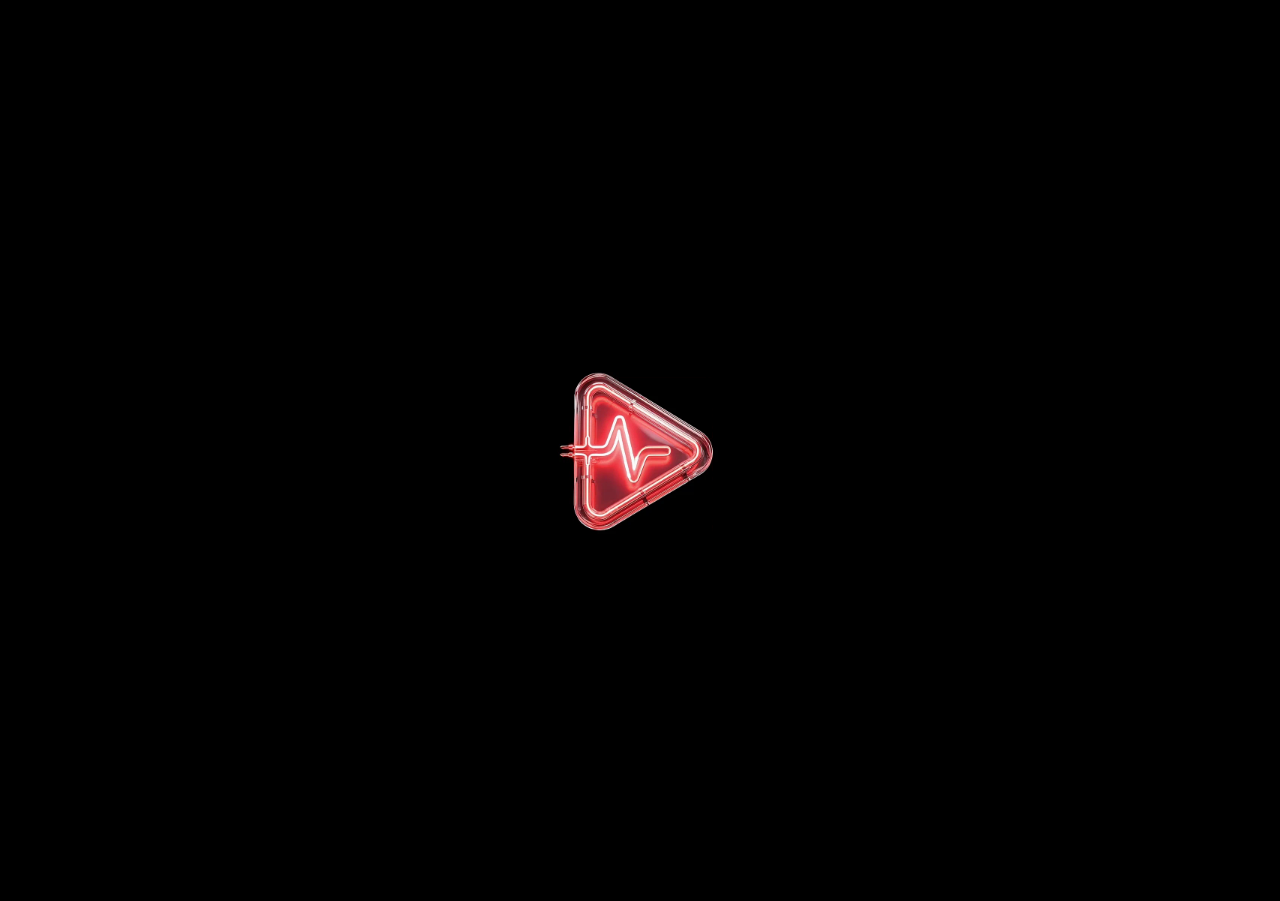
==== commit e9eecc08: "MoodMovie v42: copertine da PC come carosello che segue le dita (una alla volta), avviso audio ingle" ====
--- a/index.html
+++ b/index.html
@@ -1232,14 +1232,28 @@
         .mm-lg-hi { position: absolute; inset: 0; background-size: cover; background-repeat: no-repeat; will-change: opacity; }
         .mm-lg-shade { position: absolute; inset: 0; will-change: opacity; }
         .mm-lg-in { position: absolute; inset: 0; transform-origin: 50% 50%; will-change: transform; }
-        /* v41: copertine in cima da PC: scorrimento a scatti del browser (invisibile) */
+        .mm-audiotip { display: none; align-items: center; gap: 12px; margin-top: 10px; padding: 11px 12px; border-radius: 14px; background: #141417; box-shadow: inset 0 0 0 0.5px rgba(255,255,255,0.1); font-size: 13.5px; line-height: 1.4; color: rgba(255,255,255,0.8); }
+        .mm-audiotip.show { display: flex; animation: mmUp .45s var(--bezier) both; }
+        .mm-audiotip > i { font-size: 18px; color: #ff6b73; }
+        .mm-audiotip span { flex: 1; min-width: 0; }
+        .mm-audiotip b { color: #fff; }
+        .mm-audiotip button { flex: 0 0 auto; border: 0; border-radius: 99px; padding: 8px 14px; background: rgba(255,255,255,0.12); color: #fff; font: 700 12.5px var(--sora, inherit); cursor: pointer; }
+        /* v42: copertine in cima da PC: un carosello vero del browser. Mentre muovi le dita
+           sul touchpad le copertine scorrono con il movimento; al rilascio si fermano sempre
+           sulla copertina vicina (una alla volta). Testo e pulsanti restano fermi */
         .hero-banner.mm-snap.show { display: flex; }
-        .hero-banner.mm-snap { overflow-x: scroll; overflow-y: hidden; scroll-snap-type: none; overscroll-behavior-x: contain; scrollbar-width: none; touch-action: pan-x pan-y; }
+        .hero-banner.mm-snap { overflow-x: scroll; overflow-y: hidden; scroll-snap-type: x mandatory; overscroll-behavior-x: contain; scrollbar-width: none; }
         .hero-banner.mm-snap::-webkit-scrollbar { display: none; }
         .hero-banner.mm-snap::after { content: none; }
-        .hero-banner.mm-snap > .hero-frame { position: sticky; left: 0; top: auto; right: auto; bottom: auto; flex: 0 0 100%; width: 100%; height: 100%; scroll-snap-align: start; }
+        .hero-banner.mm-snap > .hero-frame { position: sticky; left: 0; top: auto; right: auto; bottom: auto; flex: 0 0 100%; width: 100%; height: 100%; scroll-snap-align: start; scroll-snap-stop: always; }
         .hero-banner.mm-snap > .hero-frame::after { content: ''; position: absolute; inset: 0; z-index: 1; pointer-events: none; background: var(--mm-hgrad, none); }
-        .hero-banner.mm-snap > .mm-snapgap { flex: 0 0 45%; height: 1px; pointer-events: none; }
+        .hero-banner.mm-snap > .mm-snapgap { flex: 0 0 100%; height: 1px; scroll-snap-align: start; scroll-snap-stop: always; pointer-events: none; }
+        .hero-banner.mm-snap .mm-pan { position: absolute; inset: 0; }
+        .hero-banner.mm-snap .mm-pan.tl { animation: mmHeroPan linear both; animation-timeline: scroll(nearest x); }
+        @keyframes mmHeroPan { from { translate: var(--pan-from, 0%) 0; } to { translate: var(--pan-to, 0%) 0; } }
+        .hero-banner.mm-snap .hero-slide { right: auto; width: 100%; }
+        .hero-banner.mm-snap .hero-slide.mm-nb { visibility: visible; opacity: 1; transition: none; }
+        .hero-banner.mm-snap .hero-slide.mm-nb:not(.mm-zin):not(.mm-z0) { transform: scale(1.14); }
         /* v40: in volo l'immagine e' intera (larga), la cornice la ritaglia: niente bordi neri */
         .mm-lg-in.mm-wide > .mm-lg-lo, .mm-lg-in.mm-wide > .mm-lg-hi { left: -100% !important; right: auto !important; width: 300% !important; height: 100% !important; object-fit: contain !important; object-position: center !important; background-size: contain !important; background-position: center !important; }
         .modal-hero.mm-flywide img.mh-lo, .modal-hero.mm-flywide .mh-hi { left: -100% !important; right: auto !important; width: 300% !important; top: 0 !important; bottom: auto !important; height: 100% !important; object-fit: contain !important; object-position: center !important; background-size: contain !important; background-position: center !important; }
@@ -3674,6 +3688,8 @@
                 window._mmLang = ol;
                 try { document.getElementById('watchNowBtn').onclick(); } finally { window._mmLang = null; }
                 markPlayerSourceClicked('watchOriginalBtn');
+                // v42: su iPhone il lettore di Apple sceglie l'audio nella lingua del telefono
+                if (ol !== 'it' && window.mmAudioTip) mmAudioTip();
                 return;
             }
             markPlayerSourceClicked('watchOriginalBtn');
@@ -5232,46 +5248,133 @@
         }, true);
     })();
 
-    // v41: copertine in cima da PC: il gesto del touchpad lo legge il browser
-    (function mmHeroSnap() {
+    // v42: su iPhone/iPad il video lo riproduce il lettore di Apple, che sceglie la traccia
+    // audio nella lingua del telefono (italiano) anche se il player indica l'inglese: un
+    // avviso spiega come passare all'inglese. Su PC parte gia' in inglese
+    (function mmAudioTipInit() {
+        const ua = navigator.userAgent || '';
+        const ios = /iPhone|iPad|iPod/.test(ua) || (navigator.platform === 'MacIntel' && navigator.maxTouchPoints > 1);
+        const wrap = document.getElementById('videoPlayerWrap');
+        if (!ios || !wrap) { window.mmAudioTip = () => {}; return; }
+        const tip = document.createElement('div');
+        tip.className = 'mm-audiotip';
+        tip.innerHTML = '<i class="fa-solid fa-language"></i><span>Se senti l\'italiano: nel player tocca <b><i class="fa-solid fa-gear"></i></b>, poi <b>Audio</b> e scegli <b>English</b>.</span><button type="button">Ok</button>';
+        tip.querySelector('button').addEventListener('click', () => tip.classList.remove('show'));
+        wrap.appendChild(tip);
+        window.mmAudioTip = () => { tip.classList.add('show'); clearTimeout(tip._t); tip._t = setTimeout(() => tip.classList.remove('show'), 20000); };
+        const vp = document.getElementById('videoPlayer');
+        if (vp) new MutationObserver(() => { if (!vp.querySelector('iframe')) tip.classList.remove('show'); }).observe(vp, { childList: true });
+    })();
+
+    // v42: copertine in cima da PC: carosello del browser che segue le dita sul touchpad
+    (function mmHeroPan() {
         if (!(window.matchMedia && matchMedia('(hover: hover) and (pointer: fine)').matches)) return;
         const hero = document.getElementById('heroBanner');
         if (!hero || !('onscroll' in hero)) return;
-        let fired = false, settleT = null, resetting = false;
+        const tl = !!(window.CSS && CSS.supports && CSS.supports('animation-timeline: scroll()'));
+        let P = 5, c = 2, base = 0, live = 0, settleT = null, layT = null, resetting = false;
         const W = () => hero.clientWidth || window.innerWidth;
-        const mid = () => Math.round(Math.max(0, hero.scrollWidth - hero.clientWidth) / 2);
-        const center = () => {
-            resetting = true;
-            hero.scrollLeft = mid();
-            fired = false;
-            setTimeout(() => { resetting = false; }, 0);
+        const els = () => [...hero.querySelectorAll('.hero-slide')];
+        const panEl = () => hero.querySelector('.mm-pan');
+        const pagesFor = (cnt) => (cnt >= 5 ? 5 : cnt >= 3 ? 3 : 1);
+        const offOf = (k, cur, cnt) => { let d = ((k - cur) % cnt + cnt) % cnt; if (d > cnt / 2) d -= cnt; return d; };
+        const panJS = () => { const p = panEl(); if (p && !tl) p.style.translate = Math.round(c * W() - hero.scrollLeft) + 'px 0'; };
+        const wrap = () => {
+            const ss = hero.querySelector('.hero-slides');
+            if (!ss || ss.querySelector(':scope > .mm-pan')) return;
+            const p = document.createElement('div');
+            p.className = 'mm-pan' + (tl ? ' tl' : '');
+            [...ss.children].forEach((ch) => p.appendChild(ch));
+            ss.appendChild(p);
+        };
+        // ogni copertina al suo posto: quella attuale al centro, le vicine a destra e sinistra
+        const layout = () => {
+            const list = els(), cnt = list.length;
+            if (!cnt) return;
+            P = pagesFor(cnt); c = (P - 1) / 2;
+            const p = panEl();
+            if (p) { p.style.setProperty('--pan-from', (c * 100) + '%'); p.style.setProperty('--pan-to', (-c * 100) + '%'); }
+            list.forEach((sl, k) => {
+                if (sl.classList.contains('leaving')) { sl.style.left = '0%'; sl.classList.remove('mm-nb'); return; }
+                const o = k === _heroIdx ? 0 : offOf(k, _heroIdx, cnt);
+                sl.style.left = (o * 100) + '%';
+                sl.classList.toggle('mm-nb', o !== 0 && Math.abs(o) <= c);
+                if (o !== 0) sl.classList.remove('mm-zin', 'mm-z0');
+            });
+            base = _heroIdx; live = 0;
+        };
+        const center = () => { resetting = true; hero.scrollLeft = Math.round(c * W()); panJS(); setTimeout(() => { resetting = false; }, 0); };
+        const gapsFor = () => {
+            const want = pagesFor(els().length) - 1, gaps = hero.querySelectorAll(':scope > .mm-snapgap');
+            if (gaps.length === want) return;
+            gaps.forEach((g) => g.remove());
+            hero.insertAdjacentHTML('beforeend', '<div class="mm-snapgap" aria-hidden="true"></div>'.repeat(want));
+        };
+        const disable = () => {
+            if (!hero.classList.contains('mm-snap')) return;
+            hero.classList.remove('mm-snap');
+            hero.querySelectorAll(':scope > .mm-snapgap').forEach((g) => g.remove());
+            els().forEach((sl) => { sl.style.left = ''; sl.classList.remove('mm-nb'); });
+            hero.scrollLeft = 0;
         };
         const ensure = () => {
             if (!hero.querySelector(':scope > .hero-frame')) return;
-            // finestra stretta = disposizione da telefono: niente scorrimento nativo
-            if (window.innerWidth < 600) { if (hero.classList.contains('mm-snap')) { hero.classList.remove('mm-snap'); hero.querySelectorAll(':scope > .mm-snapgap').forEach((g) => g.remove()); hero.scrollLeft = 0; } return; }
+            if (window.innerWidth < 600) { disable(); return; }
             if (!hero.classList.contains('mm-snap')) {
                 try { const g = getComputedStyle(hero, '::after').backgroundImage; if (g && g !== 'none') hero.style.setProperty('--mm-hgrad', g); } catch (e) {}
                 hero.classList.add('mm-snap');
             }
-            if (!hero.querySelector(':scope > .mm-snapgap')) hero.insertAdjacentHTML('beforeend', '<div class="mm-snapgap" aria-hidden="true"></div><div class="mm-snapgap" aria-hidden="true"></div>');
-            if (Math.abs(hero.scrollLeft - mid()) > 1) center();
+            wrap(); gapsFor(); layout(); center();
         };
-        const settle = () => { if (Math.abs(hero.scrollLeft - mid()) > 1) center(); else fired = false; };
+        // durante il gesto: la copertina che passa a meta' diventa quella attuale (testo compreso)
+        const liveSet = (idx) => {
+            const list = els(), cnt = list.length;
+            idx = ((idx % cnt) + cnt) % cnt;
+            if (idx === _heroIdx) return;
+            const old = list[_heroIdx];
+            if (old) { old.classList.add('mm-nb'); old.classList.remove('active'); }
+            _heroIdx = idx; _heroElapsed = 0;
+            const inc = list[idx];
+            inc.classList.remove('leaving');
+            inc.classList.add('active');
+            if (!inc.classList.contains('mm-zin') && !inc.classList.contains('mm-z0')) inc.classList.add('mm-zin');
+            mmPrimeSlide(idx); mmPrimeSlide(idx + 1); mmPrimeSlide(idx - 1); mmPrimeSlide(idx + 2, true);
+            renderHeroContent(true);
+            startHeroTimer();
+        };
+        const settle = () => {
+            const w = W(), pg = Math.round(hero.scrollLeft / w);
+            if (Math.abs(hero.scrollLeft - pg * w) > 2 && (settle.n = (settle.n || 0) + 1) < 6) { clearTimeout(settleT); settleT = setTimeout(settle, 100); return; }
+            settle.n = 0;
+            layout(); center();
+        };
         hero.addEventListener('scroll', () => {
+            panJS();
             if (resetting) return;
-            const d = hero.scrollLeft - mid();
-            if (!fired && Math.abs(d) > W() * 0.14) {
-                fired = true;
-                if (typeof goHeroSlide === 'function') goHeroSlide(_heroIdx + (d > 0 ? 1 : -1), true);
-            }
+            const pg = Math.round(hero.scrollLeft / W()) - c;
+            if (pg !== live) { live = pg; liveSet(base + pg); }
             clearTimeout(settleT);
-            settleT = setTimeout(settle, 140);
+            settleT = setTimeout(settle, 160);
         }, { passive: true });
         hero.addEventListener('scrollend', () => { clearTimeout(settleT); settle(); });
+        // frecce, tasti, cambio automatico: dissolvenza come sempre, poi tutto torna al suo posto
+        const og = window.goHeroSlide;
+        if (typeof og === 'function') window.goHeroSlide = function (i, byUser) {
+            if (!hero.classList.contains('mm-snap')) return og.apply(this, arguments);
+            const list = els(), cnt = list.length;
+            if (cnt) {
+                const ni = ((i % cnt) + cnt) % cnt, inc = list[ni], old = list[_heroIdx];
+                if (inc && ni !== _heroIdx) { inc.classList.remove('mm-nb'); inc.style.left = '0%'; }
+                if (old) old.classList.remove('mm-nb');
+            }
+            const r = og.apply(this, arguments);
+            layout();
+            clearTimeout(layT); layT = setTimeout(layout, 1250);
+            return r;
+        };
         new MutationObserver(ensure).observe(hero, { childList: true });
         new MutationObserver(() => { if (hero.classList.contains('show')) requestAnimationFrame(ensure); }).observe(hero, { attributes: true, attributeFilter: ['class'] });
-        window.addEventListener('resize', () => { ensure(); if (hero.classList.contains('mm-snap')) center(); }, { passive: true });
+        window.addEventListener('resize', () => { ensure(); }, { passive: true });
         ensure();
     })();
 
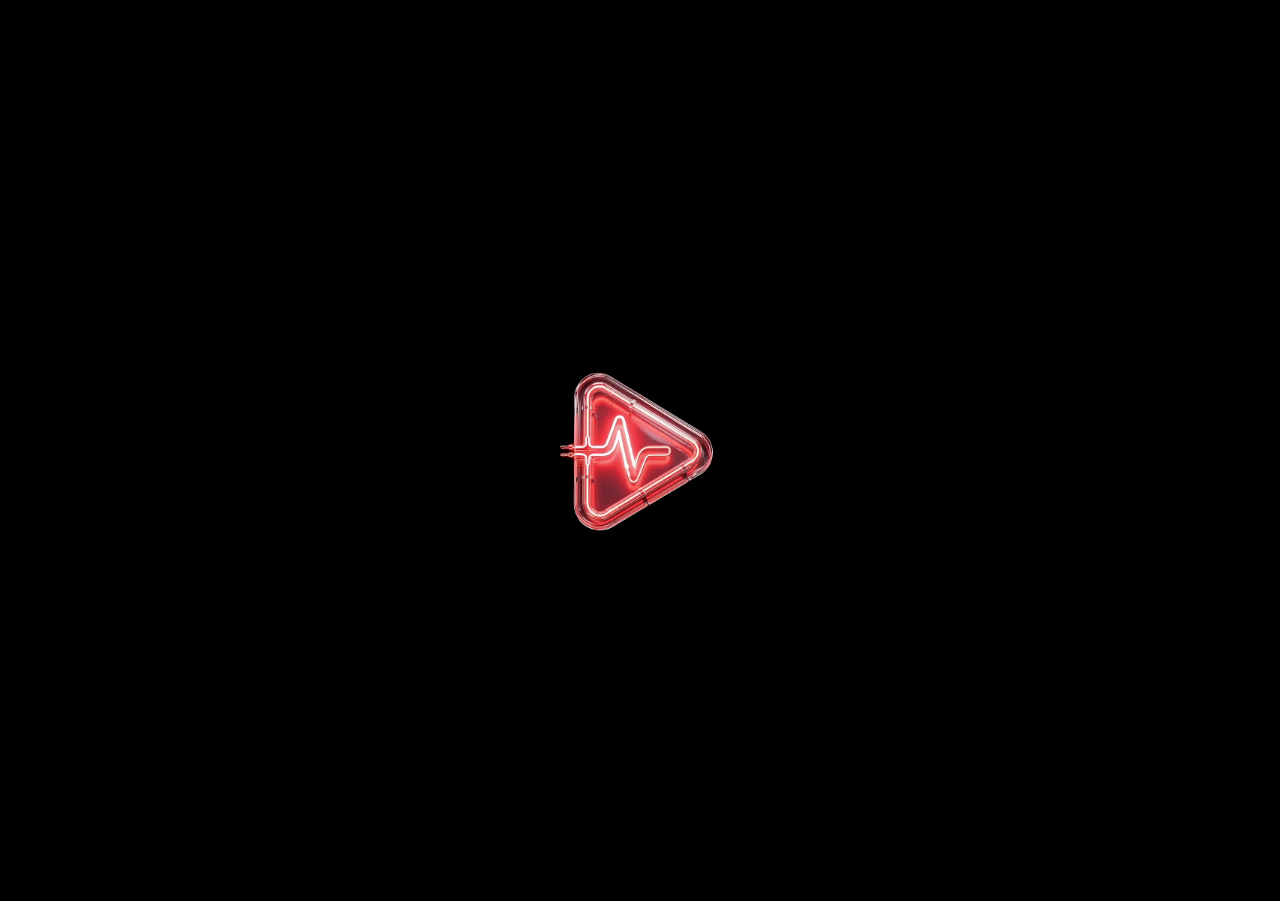
==== commit 75e0a244: "MoodMovie v43: ritorno allo scorrimento della v41 reso piu' reattivo, avviso audio inglese su iPhone" ====
--- a/index.html
+++ b/index.html
@@ -1232,28 +1232,22 @@
         .mm-lg-hi { position: absolute; inset: 0; background-size: cover; background-repeat: no-repeat; will-change: opacity; }
         .mm-lg-shade { position: absolute; inset: 0; will-change: opacity; }
         .mm-lg-in { position: absolute; inset: 0; transform-origin: 50% 50%; will-change: transform; }
-        .mm-audiotip { display: none; align-items: center; gap: 12px; margin-top: 10px; padding: 11px 12px; border-radius: 14px; background: #141417; box-shadow: inset 0 0 0 0.5px rgba(255,255,255,0.1); font-size: 13.5px; line-height: 1.4; color: rgba(255,255,255,0.8); }
+        .mm-audiotip { display: none; flex-direction: column; gap: 10px; margin-top: 10px; padding: 12px; border-radius: 14px; background: #141417; box-shadow: inset 0 0 0 0.5px rgba(255,255,255,0.1); font-size: 13.5px; line-height: 1.4; color: rgba(255,255,255,0.8); }
         .mm-audiotip.show { display: flex; animation: mmUp .45s var(--bezier) both; }
-        .mm-audiotip > i { font-size: 18px; color: #ff6b73; }
-        .mm-audiotip span { flex: 1; min-width: 0; }
+        .mm-audiotip .t { display: flex; gap: 10px; align-items: flex-start; }
+        .mm-audiotip .t > i { font-size: 18px; color: #ff6b73; margin-top: 1px; }
         .mm-audiotip b { color: #fff; }
-        .mm-audiotip button { flex: 0 0 auto; border: 0; border-radius: 99px; padding: 8px 14px; background: rgba(255,255,255,0.12); color: #fff; font: 700 12.5px var(--sora, inherit); cursor: pointer; }
-        /* v42: copertine in cima da PC: un carosello vero del browser. Mentre muovi le dita
-           sul touchpad le copertine scorrono con il movimento; al rilascio si fermano sempre
-           sulla copertina vicina (una alla volta). Testo e pulsanti restano fermi */
+        .mm-audiotip .b { display: flex; gap: 8px; }
+        .mm-audiotip button { border: 0; border-radius: 99px; padding: 9px 14px; background: rgba(255,255,255,0.12); color: #fff; font: 700 12.5px var(--sora, inherit); cursor: pointer; }
+        .mm-audiotip button.alt { flex: 1; background: var(--red-grad, #e50914); }
+        /* v41: copertine in cima da PC: scorrimento a scatti del browser (invisibile) */
         .hero-banner.mm-snap.show { display: flex; }
-        .hero-banner.mm-snap { overflow-x: scroll; overflow-y: hidden; scroll-snap-type: x mandatory; overscroll-behavior-x: contain; scrollbar-width: none; }
+        .hero-banner.mm-snap { overflow-x: scroll; overflow-y: hidden; scroll-snap-type: none; overscroll-behavior-x: contain; scrollbar-width: none; touch-action: pan-x pan-y; }
         .hero-banner.mm-snap::-webkit-scrollbar { display: none; }
         .hero-banner.mm-snap::after { content: none; }
-        .hero-banner.mm-snap > .hero-frame { position: sticky; left: 0; top: auto; right: auto; bottom: auto; flex: 0 0 100%; width: 100%; height: 100%; scroll-snap-align: start; scroll-snap-stop: always; }
+        .hero-banner.mm-snap > .hero-frame { position: sticky; left: 0; top: auto; right: auto; bottom: auto; flex: 0 0 100%; width: 100%; height: 100%; scroll-snap-align: start; }
         .hero-banner.mm-snap > .hero-frame::after { content: ''; position: absolute; inset: 0; z-index: 1; pointer-events: none; background: var(--mm-hgrad, none); }
-        .hero-banner.mm-snap > .mm-snapgap { flex: 0 0 100%; height: 1px; scroll-snap-align: start; scroll-snap-stop: always; pointer-events: none; }
-        .hero-banner.mm-snap .mm-pan { position: absolute; inset: 0; }
-        .hero-banner.mm-snap .mm-pan.tl { animation: mmHeroPan linear both; animation-timeline: scroll(nearest x); }
-        @keyframes mmHeroPan { from { translate: var(--pan-from, 0%) 0; } to { translate: var(--pan-to, 0%) 0; } }
-        .hero-banner.mm-snap .hero-slide { right: auto; width: 100%; }
-        .hero-banner.mm-snap .hero-slide.mm-nb { visibility: visible; opacity: 1; transition: none; }
-        .hero-banner.mm-snap .hero-slide.mm-nb:not(.mm-zin):not(.mm-z0) { transform: scale(1.14); }
+        .hero-banner.mm-snap > .mm-snapgap { flex: 0 0 28%; height: 1px; pointer-events: none; }
         /* v40: in volo l'immagine e' intera (larga), la cornice la ritaglia: niente bordi neri */
         .mm-lg-in.mm-wide > .mm-lg-lo, .mm-lg-in.mm-wide > .mm-lg-hi { left: -100% !important; right: auto !important; width: 300% !important; height: 100% !important; object-fit: contain !important; object-position: center !important; background-size: contain !important; background-position: center !important; }
         .modal-hero.mm-flywide img.mh-lo, .modal-hero.mm-flywide .mh-hi { left: -100% !important; right: auto !important; width: 300% !important; top: 0 !important; bottom: auto !important; height: 100% !important; object-fit: contain !important; object-position: center !important; background-size: contain !important; background-position: center !important; }
@@ -2224,7 +2218,7 @@
         const n = _heroItems.length;
         if (n < 2) return;
         // v34: gesto "in avanti" appena dopo il cambio automatico = stesso cambio, non un altro
-        if (byUser && i === (_heroIdx + 1) % n && performance.now() - _heroAutoAt < 700) { _heroAutoAt = 0; startHeroTimer(); return; }
+        if (byUser && i === (_heroIdx + 1) % n && performance.now() - _heroAutoAt < 450) { _heroAutoAt = 0; startHeroTimer(); return; }
         i = ((i % n) + n) % n;
         if (i === _heroIdx) return;
         const slides = document.querySelectorAll('#heroBanner .hero-slide');
@@ -3685,12 +3679,13 @@
             // pubblicita' che aprono altre pagine), con l'audio nella lingua originale
             const ol = data && data.original_language;
             if (ol === 'en' || ol === 'it') {
-                window._mmLang = ol;
-                try { document.getElementById('watchNowBtn').onclick(); } finally { window._mmLang = null; }
-                markPlayerSourceClicked('watchOriginalBtn');
-                // v42: su iPhone il lettore di Apple sceglie l'audio nella lingua del telefono
-                if (ol !== 'it' && window.mmAudioTip) mmAudioTip();
-                return;
+                if (!window._mmForceAlt) {
+                    window._mmLang = ol;
+                    try { document.getElementById('watchNowBtn').onclick(); } finally { window._mmLang = null; }
+                    markPlayerSourceClicked('watchOriginalBtn');
+                    if (ol === 'en' && window.mmAudioTip) mmAudioTip();
+                    return;
+                }
             }
             markPlayerSourceClicked('watchOriginalBtn');
             _activePlayerSource = 'original';
@@ -5248,9 +5243,7 @@
         }, true);
     })();
 
-    // v42: su iPhone/iPad il video lo riproduce il lettore di Apple, che sceglie la traccia
-    // audio nella lingua del telefono (italiano) anche se il player indica l'inglese: un
-    // avviso spiega come passare all'inglese. Su PC parte gia' in inglese
+    // v43: iPhone/iPad: avviso per l'audio inglese + "inglese garantito" con l'altro player
     (function mmAudioTipInit() {
         const ua = navigator.userAgent || '';
         const ios = /iPhone|iPad|iPod/.test(ua) || (navigator.platform === 'MacIntel' && navigator.maxTouchPoints > 1);
@@ -5258,123 +5251,68 @@
         if (!ios || !wrap) { window.mmAudioTip = () => {}; return; }
         const tip = document.createElement('div');
         tip.className = 'mm-audiotip';
-        tip.innerHTML = '<i class="fa-solid fa-language"></i><span>Se senti l\'italiano: nel player tocca <b><i class="fa-solid fa-gear"></i></b>, poi <b>Audio</b> e scegli <b>English</b>.</span><button type="button">Ok</button>';
-        tip.querySelector('button').addEventListener('click', () => tip.classList.remove('show'));
+        tip.innerHTML = '<div class="t"><i class="fa-solid fa-language"></i><span>L\'iPhone sceglie l\'audio in italiano. Per l\'inglese: nel player tocca <b><i class="fa-solid fa-gear"></i></b> → <b>Audio</b> → <b>English</b>.</span></div>' +
+            '<div class="b"><button type="button" class="alt"><i class="fa-solid fa-globe"></i> Inglese garantito (altro player)</button><button type="button" class="ok">Ok</button></div>';
+        const hide = () => tip.classList.remove('show');
+        tip.querySelector('.ok').addEventListener('click', hide);
+        tip.querySelector('.alt').addEventListener('click', () => {
+            hide();
+            window._mmForceAlt = true;
+            try { document.getElementById('watchOriginalBtn').onclick(); } finally { window._mmForceAlt = false; }
+        });
         wrap.appendChild(tip);
-        window.mmAudioTip = () => { tip.classList.add('show'); clearTimeout(tip._t); tip._t = setTimeout(() => tip.classList.remove('show'), 20000); };
+        window.mmAudioTip = () => { tip.classList.add('show'); clearTimeout(tip._t); tip._t = setTimeout(hide, 25000); };
         const vp = document.getElementById('videoPlayer');
-        if (vp) new MutationObserver(() => { if (!vp.querySelector('iframe')) tip.classList.remove('show'); }).observe(vp, { childList: true });
+        if (vp) new MutationObserver(() => { if (!vp.querySelector('iframe')) hide(); }).observe(vp, { childList: true });
     })();
 
-    // v42: copertine in cima da PC: carosello del browser che segue le dita sul touchpad
-    (function mmHeroPan() {
+    // v41: copertine in cima da PC: il gesto del touchpad lo legge il browser
+    (function mmHeroSnap() {
         if (!(window.matchMedia && matchMedia('(hover: hover) and (pointer: fine)').matches)) return;
         const hero = document.getElementById('heroBanner');
         if (!hero || !('onscroll' in hero)) return;
-        const tl = !!(window.CSS && CSS.supports && CSS.supports('animation-timeline: scroll()'));
-        let P = 5, c = 2, base = 0, live = 0, settleT = null, layT = null, resetting = false;
+        let fired = false, fireDir = 0, fireAt = 0, settleT = null, resetting = false;
         const W = () => hero.clientWidth || window.innerWidth;
-        const els = () => [...hero.querySelectorAll('.hero-slide')];
-        const panEl = () => hero.querySelector('.mm-pan');
-        const pagesFor = (cnt) => (cnt >= 5 ? 5 : cnt >= 3 ? 3 : 1);
-        const offOf = (k, cur, cnt) => { let d = ((k - cur) % cnt + cnt) % cnt; if (d > cnt / 2) d -= cnt; return d; };
-        const panJS = () => { const p = panEl(); if (p && !tl) p.style.translate = Math.round(c * W() - hero.scrollLeft) + 'px 0'; };
-        const wrap = () => {
-            const ss = hero.querySelector('.hero-slides');
-            if (!ss || ss.querySelector(':scope > .mm-pan')) return;
-            const p = document.createElement('div');
-            p.className = 'mm-pan' + (tl ? ' tl' : '');
-            [...ss.children].forEach((ch) => p.appendChild(ch));
-            ss.appendChild(p);
-        };
-        // ogni copertina al suo posto: quella attuale al centro, le vicine a destra e sinistra
-        const layout = () => {
-            const list = els(), cnt = list.length;
-            if (!cnt) return;
-            P = pagesFor(cnt); c = (P - 1) / 2;
-            const p = panEl();
-            if (p) { p.style.setProperty('--pan-from', (c * 100) + '%'); p.style.setProperty('--pan-to', (-c * 100) + '%'); }
-            list.forEach((sl, k) => {
-                if (sl.classList.contains('leaving')) { sl.style.left = '0%'; sl.classList.remove('mm-nb'); return; }
-                const o = k === _heroIdx ? 0 : offOf(k, _heroIdx, cnt);
-                sl.style.left = (o * 100) + '%';
-                sl.classList.toggle('mm-nb', o !== 0 && Math.abs(o) <= c);
-                if (o !== 0) sl.classList.remove('mm-zin', 'mm-z0');
-            });
-            base = _heroIdx; live = 0;
-        };
-        const center = () => { resetting = true; hero.scrollLeft = Math.round(c * W()); panJS(); setTimeout(() => { resetting = false; }, 0); };
-        const gapsFor = () => {
-            const want = pagesFor(els().length) - 1, gaps = hero.querySelectorAll(':scope > .mm-snapgap');
-            if (gaps.length === want) return;
-            gaps.forEach((g) => g.remove());
-            hero.insertAdjacentHTML('beforeend', '<div class="mm-snapgap" aria-hidden="true"></div>'.repeat(want));
-        };
-        const disable = () => {
-            if (!hero.classList.contains('mm-snap')) return;
-            hero.classList.remove('mm-snap');
-            hero.querySelectorAll(':scope > .mm-snapgap').forEach((g) => g.remove());
-            els().forEach((sl) => { sl.style.left = ''; sl.classList.remove('mm-nb'); });
-            hero.scrollLeft = 0;
+        const mid = () => Math.round(Math.max(0, hero.scrollWidth - hero.clientWidth) / 2);
+        const center = () => {
+            resetting = true;
+            hero.scrollLeft = mid();
+            fired = false; fireDir = 0;
+            setTimeout(() => { resetting = false; }, 0);
         };
         const ensure = () => {
             if (!hero.querySelector(':scope > .hero-frame')) return;
-            if (window.innerWidth < 600) { disable(); return; }
+            // finestra stretta = disposizione da telefono: niente scorrimento nativo
+            if (window.innerWidth < 600) { if (hero.classList.contains('mm-snap')) { hero.classList.remove('mm-snap'); hero.querySelectorAll(':scope > .mm-snapgap').forEach((g) => g.remove()); hero.scrollLeft = 0; } return; }
             if (!hero.classList.contains('mm-snap')) {
                 try { const g = getComputedStyle(hero, '::after').backgroundImage; if (g && g !== 'none') hero.style.setProperty('--mm-hgrad', g); } catch (e) {}
                 hero.classList.add('mm-snap');
             }
-            wrap(); gapsFor(); layout(); center();
+            if (!hero.querySelector(':scope > .mm-snapgap')) hero.insertAdjacentHTML('beforeend', '<div class="mm-snapgap" aria-hidden="true"></div><div class="mm-snapgap" aria-hidden="true"></div>');
+            if (Math.abs(hero.scrollLeft - mid()) > 1) center();
         };
-        // durante il gesto: la copertina che passa a meta' diventa quella attuale (testo compreso)
-        const liveSet = (idx) => {
-            const list = els(), cnt = list.length;
-            idx = ((idx % cnt) + cnt) % cnt;
-            if (idx === _heroIdx) return;
-            const old = list[_heroIdx];
-            if (old) { old.classList.add('mm-nb'); old.classList.remove('active'); }
-            _heroIdx = idx; _heroElapsed = 0;
-            const inc = list[idx];
-            inc.classList.remove('leaving');
-            inc.classList.add('active');
-            if (!inc.classList.contains('mm-zin') && !inc.classList.contains('mm-z0')) inc.classList.add('mm-zin');
-            mmPrimeSlide(idx); mmPrimeSlide(idx + 1); mmPrimeSlide(idx - 1); mmPrimeSlide(idx + 2, true);
-            renderHeroContent(true);
-            startHeroTimer();
-        };
-        const settle = () => {
-            const w = W(), pg = Math.round(hero.scrollLeft / w);
-            if (Math.abs(hero.scrollLeft - pg * w) > 2 && (settle.n = (settle.n || 0) + 1) < 6) { clearTimeout(settleT); settleT = setTimeout(settle, 100); return; }
-            settle.n = 0;
-            layout(); center();
-        };
+        const settle = () => { if (Math.abs(hero.scrollLeft - mid()) > 1) center(); else fired = false; };
         hero.addEventListener('scroll', () => {
-            panJS();
             if (resetting) return;
-            const pg = Math.round(hero.scrollLeft / W()) - c;
-            if (pg !== live) { live = pg; liveSet(base + pg); }
+            const x = hero.scrollLeft, d = x - mid(), th = Math.max(48, W() * 0.06);
+            if (!fired && Math.abs(d) > th) {
+                fired = true; fireDir = d > 0 ? 1 : -1; fireAt = x;
+                if (typeof goHeroSlide === 'function') goHeroSlide(_heroIdx + fireDir, true);
+            } else if (fired) {
+                // l'inerzia non torna mai indietro: una spinta nel verso opposto e' un gesto nuovo
+                if ((x - fireAt) * fireDir > 0) fireAt = x;
+                else if ((fireAt - x) * fireDir > th) {
+                    fireDir = -fireDir; fireAt = x;
+                    if (typeof goHeroSlide === 'function') goHeroSlide(_heroIdx + fireDir, true);
+                }
+            }
             clearTimeout(settleT);
-            settleT = setTimeout(settle, 160);
+            settleT = setTimeout(settle, 90);
         }, { passive: true });
         hero.addEventListener('scrollend', () => { clearTimeout(settleT); settle(); });
-        // frecce, tasti, cambio automatico: dissolvenza come sempre, poi tutto torna al suo posto
-        const og = window.goHeroSlide;
-        if (typeof og === 'function') window.goHeroSlide = function (i, byUser) {
-            if (!hero.classList.contains('mm-snap')) return og.apply(this, arguments);
-            const list = els(), cnt = list.length;
-            if (cnt) {
-                const ni = ((i % cnt) + cnt) % cnt, inc = list[ni], old = list[_heroIdx];
-                if (inc && ni !== _heroIdx) { inc.classList.remove('mm-nb'); inc.style.left = '0%'; }
-                if (old) old.classList.remove('mm-nb');
-            }
-            const r = og.apply(this, arguments);
-            layout();
-            clearTimeout(layT); layT = setTimeout(layout, 1250);
-            return r;
-        };
         new MutationObserver(ensure).observe(hero, { childList: true });
         new MutationObserver(() => { if (hero.classList.contains('show')) requestAnimationFrame(ensure); }).observe(hero, { attributes: true, attributeFilter: ['class'] });
-        window.addEventListener('resize', () => { ensure(); }, { passive: true });
+        window.addEventListener('resize', () => { ensure(); if (hero.classList.contains('mm-snap')) center(); }, { passive: true });
         ensure();
     })();
 
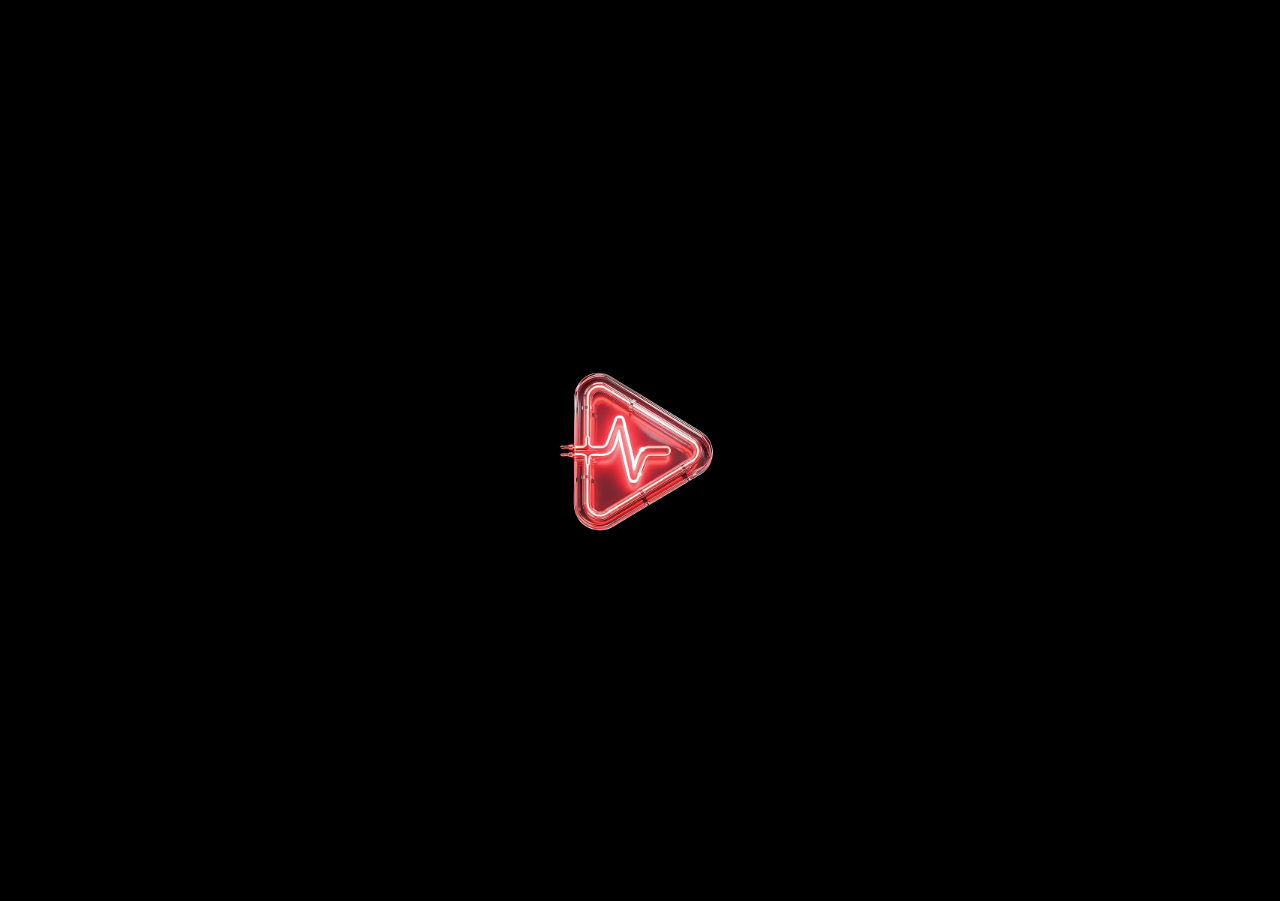
==== commit 6c66c987: "MoodMovie v44: scorrimento copertine da touchpad guidato dal browser, avviso iPhone solo testo, avvi" ====
--- a/index.html
+++ b/index.html
@@ -223,7 +223,9 @@
         .home-card-del { left: 6px; }
         .fav-btn.active i, .home-card-fav.active i { color: var(--primary-2); animation: heartPop .45s var(--bezier-pop); }
         .fav-btn:active, .home-card-fav:active, .home-card-del:active { transform: scale(0.84); }
-        img.img-shimmer { background: linear-gradient(100deg, #121215 40%, #1d1d22 50%, #121215 60%); background-size: 300% 100%; animation: shimmer 1.4s linear infinite; }
+        img.img-shimmer { background: linear-gradient(100deg, #121215 40%, #1d1d22 50%, #121215 60%); background-size: 300% 100%; background-position: 100% 0; }
+        /* v44: lo scintillio gira solo sulle copertine in caricamento che si vedono */
+        img.img-shimmer.mm-shon { animation: shimmer 1.4s linear infinite; }
         img.img-shimmer.loaded { animation: none; background: none; }
         @keyframes shimmer { from { background-position: 100% 0; } to { background-position: 0 0; } }
         .load-more-btn { display: none; width: fit-content; margin: 22px auto 8px; padding: 14px 28px; border: 0; border-radius: 99px; background: rgba(255,255,255,0.1); color: #fff; font-size: 15px; font-weight: 600; cursor: pointer; transition: transform .35s var(--bezier-pop), background .2s; }
@@ -1232,14 +1234,11 @@
         .mm-lg-hi { position: absolute; inset: 0; background-size: cover; background-repeat: no-repeat; will-change: opacity; }
         .mm-lg-shade { position: absolute; inset: 0; will-change: opacity; }
         .mm-lg-in { position: absolute; inset: 0; transform-origin: 50% 50%; will-change: transform; }
-        .mm-audiotip { display: none; flex-direction: column; gap: 10px; margin-top: 10px; padding: 12px; border-radius: 14px; background: #141417; box-shadow: inset 0 0 0 0.5px rgba(255,255,255,0.1); font-size: 13.5px; line-height: 1.4; color: rgba(255,255,255,0.8); }
+        .mm-audiotip { display: none; flex-direction: column; gap: 10px; cursor: pointer; margin-top: 10px; padding: 12px; border-radius: 14px; background: #141417; box-shadow: inset 0 0 0 0.5px rgba(255,255,255,0.1); font-size: 13.5px; line-height: 1.4; color: rgba(255,255,255,0.8); }
         .mm-audiotip.show { display: flex; animation: mmUp .45s var(--bezier) both; }
         .mm-audiotip .t { display: flex; gap: 10px; align-items: flex-start; }
         .mm-audiotip .t > i { font-size: 18px; color: #ff6b73; margin-top: 1px; }
         .mm-audiotip b { color: #fff; }
-        .mm-audiotip .b { display: flex; gap: 8px; }
-        .mm-audiotip button { border: 0; border-radius: 99px; padding: 9px 14px; background: rgba(255,255,255,0.12); color: #fff; font: 700 12.5px var(--sora, inherit); cursor: pointer; }
-        .mm-audiotip button.alt { flex: 1; background: var(--red-grad, #e50914); }
         /* v41: copertine in cima da PC: scorrimento a scatti del browser (invisibile) */
         .hero-banner.mm-snap.show { display: flex; }
         .hero-banner.mm-snap { overflow-x: scroll; overflow-y: hidden; scroll-snap-type: none; overscroll-behavior-x: contain; scrollbar-width: none; touch-action: pan-x pan-y; }
@@ -5251,34 +5250,83 @@
         if (!ios || !wrap) { window.mmAudioTip = () => {}; return; }
         const tip = document.createElement('div');
         tip.className = 'mm-audiotip';
-        tip.innerHTML = '<div class="t"><i class="fa-solid fa-language"></i><span>L\'iPhone sceglie l\'audio in italiano. Per l\'inglese: nel player tocca <b><i class="fa-solid fa-gear"></i></b> → <b>Audio</b> → <b>English</b>.</span></div>' +
-            '<div class="b"><button type="button" class="alt"><i class="fa-solid fa-globe"></i> Inglese garantito (altro player)</button><button type="button" class="ok">Ok</button></div>';
+        // v44: solo l'avviso (si chiude toccandolo o da solo dopo 25 s)
+        tip.innerHTML = '<div class="t"><i class="fa-solid fa-language"></i><span>L\'iPhone sceglie l\'audio in italiano. Per l\'inglese: nel player tocca <b><i class="fa-solid fa-gear"></i></b> → <b>Audio</b> → <b>English</b>.</span></div>';
         const hide = () => tip.classList.remove('show');
-        tip.querySelector('.ok').addEventListener('click', hide);
-        tip.querySelector('.alt').addEventListener('click', () => {
-            hide();
-            window._mmForceAlt = true;
-            try { document.getElementById('watchOriginalBtn').onclick(); } finally { window._mmForceAlt = false; }
-        });
+        tip.addEventListener('click', hide);
         wrap.appendChild(tip);
         window.mmAudioTip = () => { tip.classList.add('show'); clearTimeout(tip._t); tip._t = setTimeout(hide, 25000); };
         const vp = document.getElementById('videoPlayer');
         if (vp) new MutationObserver(() => { if (!vp.querySelector('iframe')) hide(); }).observe(vp, { childList: true });
     })();
 
+    // v44: scintillio delle copertine in caricamento solo mentre sono sullo schermo
+    (function mmShimmer() {
+        const on = (im, v) => { if (im.classList.contains('mm-shon') !== v) im.classList.toggle('mm-shon', v); };
+        if (!('IntersectionObserver' in window)) {
+            new MutationObserver(() => document.querySelectorAll('img.img-shimmer:not(.loaded):not(.mm-shon)').forEach((im) => on(im, true))).observe(document.body, { childList: true, subtree: true });
+            return;
+        }
+        const seen = new WeakSet();
+        const io = new IntersectionObserver((es) => es.forEach((e) => {
+            const im = e.target;
+            if (im.classList.contains('loaded') || !im.isConnected) { io.unobserve(im); on(im, false); return; }
+            on(im, e.isIntersecting);
+        }));
+        const done = (e) => {
+            const im = e.target;
+            if (!im || im.tagName !== 'IMG' || !seen.has(im)) return;
+            io.unobserve(im);
+            on(im, false);
+        };
+        document.addEventListener('load', done, true);
+        document.addEventListener('error', done, true);
+        let q = false;
+        const scan = () => {
+            q = false;
+            document.querySelectorAll('img.img-shimmer:not(.loaded)').forEach((im) => {
+                if (seen.has(im)) return;
+                seen.add(im);
+                if (im.complete && im.naturalWidth) return;
+                io.observe(im);
+            });
+        };
+        new MutationObserver(() => { if (!q) { q = true; requestAnimationFrame(scan); } }).observe(document.body, { childList: true, subtree: true });
+        scan();
+    })();
+
     // v41: copertine in cima da PC: il gesto del touchpad lo legge il browser
     (function mmHeroSnap() {
         if (!(window.matchMedia && matchMedia('(hover: hover) and (pointer: fine)').matches)) return;
         const hero = document.getElementById('heroBanner');
         if (!hero || !('onscroll' in hero)) return;
-        let fired = false, fireDir = 0, fireAt = 0, settleT = null, resetting = false;
+        // v44: un gesto finisce SOLO quando lo dice il browser ("scrollend": dita sollevate e
+        // inerzia finita). Prima l'app lo decideva da una pausa di 90-140 ms: una piccola
+        // esitazione delle dita spezzava il gesto in due e cambiava due copertine.
+        // Mentre scorri, l'immagine segue un poco le dita (fino a 70 px, con "elastico")
+        const hasEnd = 'onscrollend' in window;
+        let fired = 0, peak = 0, endT = null, quiet = 0;
         const W = () => hero.clientWidth || window.innerWidth;
         const mid = () => Math.round(Math.max(0, hero.scrollWidth - hero.clientWidth) / 2);
+        const slidesEl = () => hero.querySelector('.hero-slides');
+        let shown = 0;
+        const follow = (px, smooth) => {
+            const ss = slidesEl();
+            if (!ss || (Math.abs(px - shown) < 0.5 && !smooth)) return;
+            shown = px;
+            ss.style.transition = smooth ? 'translate .5s cubic-bezier(.32,.72,0,1)' : 'none';
+            ss.style.translate = Math.abs(px) < 0.5 ? '0px 0px' : px.toFixed(1) + 'px 0px';
+        };
+        const rubber = (d) => { const L = 70; return -Math.sign(d) * L * (1 - Math.exp(-Math.abs(d) * 0.35 / L)); };
         const center = () => {
-            resetting = true;
+            quiet = performance.now() + 120;
             hero.scrollLeft = mid();
-            fired = false; fireDir = 0;
-            setTimeout(() => { resetting = false; }, 0);
+            fired = 0;
+        };
+        const endGesture = () => {
+            clearTimeout(endT);
+            if (!fired) follow(0, true);
+            if (Math.abs(hero.scrollLeft - mid()) > 1) center(); else fired = 0;
         };
         const ensure = () => {
             if (!hero.querySelector(':scope > .hero-frame')) return;
@@ -5289,31 +5337,41 @@
                 hero.classList.add('mm-snap');
             }
             if (!hero.querySelector(':scope > .mm-snapgap')) hero.insertAdjacentHTML('beforeend', '<div class="mm-snapgap" aria-hidden="true"></div><div class="mm-snapgap" aria-hidden="true"></div>');
+            shown = 0;
             if (Math.abs(hero.scrollLeft - mid()) > 1) center();
         };
-        const settle = () => { if (Math.abs(hero.scrollLeft - mid()) > 1) center(); else fired = false; };
         hero.addEventListener('scroll', () => {
-            if (resetting) return;
-            const x = hero.scrollLeft, d = x - mid(), th = Math.max(48, W() * 0.06);
-            if (!fired && Math.abs(d) > th) {
-                fired = true; fireDir = d > 0 ? 1 : -1; fireAt = x;
-                if (typeof goHeroSlide === 'function') goHeroSlide(_heroIdx + fireDir, true);
-            } else if (fired) {
-                // l'inerzia non torna mai indietro: una spinta nel verso opposto e' un gesto nuovo
-                if ((x - fireAt) * fireDir > 0) fireAt = x;
-                else if ((fireAt - x) * fireDir > th) {
-                    fireDir = -fireDir; fireAt = x;
-                    if (typeof goHeroSlide === 'function') goHeroSlide(_heroIdx + fireDir, true);
+            const x = hero.scrollLeft, d = x - mid();
+            if (performance.now() < quiet && Math.abs(d) < 2) return; // il ritorno al centro fatto dall'app
+            const th = Math.max(72, W() * 0.07);
+            if (!fired) {
+                if (Math.abs(d) > th) {
+                    fired = d > 0 ? 1 : -1; peak = x;
+                    follow(0, true);
+                    if (typeof goHeroSlide === 'function') goHeroSlide(_heroIdx + fired, true);
+                } else follow(rubber(d), false);
+            } else {
+                // nello stesso gesto: tornare indietro con decisione = copertina precedente
+                if ((x - peak) * fired > 0) peak = x;
+                else if ((peak - x) * fired > th * 1.6) {
+                    fired = -fired; peak = x;
+                    if (typeof goHeroSlide === 'function') goHeroSlide(_heroIdx + fired, true);
                 }
             }
-            clearTimeout(settleT);
-            settleT = setTimeout(settle, 90);
+            clearTimeout(endT);
+            // riserva: se il browser non segnala la fine del gesto
+            endT = setTimeout(endGesture, hasEnd ? 900 : 450);
         }, { passive: true });
-        hero.addEventListener('scrollend', () => { clearTimeout(settleT); settle(); });
-        new MutationObserver(ensure).observe(hero, { childList: true });
+        hero.addEventListener('scrollend', () => { if (performance.now() < quiet && Math.abs(hero.scrollLeft - mid()) < 2) return; endGesture(); });
+        // le dita ancora in movimento (anche a fine corsa, quando l'area non scorre piu') tengono vivo il gesto
+        hero.addEventListener('wheel', () => { if (endT) { clearTimeout(endT); endT = setTimeout(endGesture, hasEnd ? 900 : 450); } }, { passive: true });
+        // v44: preparato insieme al fotogramma (prima misurava la pagina mentre veniva costruita)
+        let eQ = false;
+        const ensureSoon = () => { if (!eQ) { eQ = true; requestAnimationFrame(() => { eQ = false; ensure(); }); } };
+        new MutationObserver(ensureSoon).observe(hero, { childList: true });
         new MutationObserver(() => { if (hero.classList.contains('show')) requestAnimationFrame(ensure); }).observe(hero, { attributes: true, attributeFilter: ['class'] });
         window.addEventListener('resize', () => { ensure(); if (hero.classList.contains('mm-snap')) center(); }, { passive: true });
-        ensure();
+        ensureSoon();
     })();
 
     // Traccia se l'utente ha interagito di recente (click/touch)
@@ -5534,7 +5592,7 @@
         };
         window.mmUpdateHeader = updateHeader;
         window.addEventListener('scroll', () => { if (!hTick) { hTick = true; requestAnimationFrame(updateHeader); } }, { passive: true });
-        new MutationObserver(updateHeader).observe(hero, { attributes: true, attributeFilter: ['class'] });
+        new MutationObserver(() => { if (!hTick) { hTick = true; requestAnimationFrame(updateHeader); } }).observe(hero, { attributes: true, attributeFilter: ['class'] });
         updateHeader();
 
         // Pulsanti Film / Serie TV in cima
@@ -6653,8 +6711,12 @@
         };
         const evenAll = () => { evenGrid(document.getElementById('homeVerticalGrid')); evenGrid(document.getElementById('movieGrid')); };
         let evQ = false;
-        const evenSoon = () => { if (!evQ) { evQ = true; requestAnimationFrame(() => { evQ = false; evenAll(); }); } };
-        new MutationObserver(evenSoon).observe(document.getElementById('movieGrid'), { childList: true, subtree: true, attributes: true, attributeFilter: ['class'] });
+        let evT = null;
+        const evenSoon = () => { clearTimeout(evT); evT = setTimeout(() => { if (!evQ) { evQ = true; requestAnimationFrame(() => { evQ = false; evenAll(); }); } }, 160); };
+        // v44: contano solo titoli aggiunti/tolti e i pulsanti "Carica altri" (non le copertine che finiscono di caricarsi)
+        const gridMut = (ms) => ms.some((m) => m.type === 'childList' || (m.target.classList && m.target.classList.contains('load-more-btn')));
+        window.mmGridMut = gridMut;
+        new MutationObserver((ms) => { if (gridMut(ms)) evenSoon(); }).observe(document.getElementById('movieGrid'), { childList: true, subtree: true, attributes: true, attributeFilter: ['class'] });
         window.addEventListener('resize', evenSoon, { passive: true });
         // "Carica altri" di Popolari: si carica da solo arrivando in fondo
         if ('IntersectionObserver' in window) {
@@ -6776,7 +6838,7 @@
         // v32: controllo al massimo ogni 150 ms (non a ogni fotogramma dello scorrimento)
         const infSoon = () => { if (!infQ) { infQ = true; setTimeout(() => requestAnimationFrame(infCheck), 150); } };
         window.addEventListener('scroll', infSoon, { passive: true });
-        new MutationObserver(() => setTimeout(infSoon, 120)).observe(document.getElementById('movieGrid'), { childList: true, subtree: true, attributes: true, attributeFilter: ['disabled', 'class'] });
+        new MutationObserver((ms) => { if (!window.mmGridMut || window.mmGridMut(ms)) setTimeout(infSoon, 120); }).observe(document.getElementById('movieGrid'), { childList: true, subtree: true, attributes: true, attributeFilter: ['disabled', 'class'] });
 
         // ── v14: scheda in tre blocchi (informazioni, player, colonne) ──
         setTimeout(() => {
@@ -6935,9 +6997,16 @@
             imgs.forEach((i) => { if (i.loading === 'lazy') { i.loading = 'eager'; try { i.fetchPriority = 'high'; } catch (e) {} } });
             return imgs.every((i) => i.complete);
         };
-        const readyIv = setInterval(() => {
+        let readyQ = false;
+        const readyCheck = () => {
+            readyQ = false;
             if (window.__mmHomeReady) { clearInterval(readyIv); return; }
             if (homeReadyNow()) { clearInterval(readyIv); window.__mmHomeReady = true; window.dispatchEvent(new Event('mm-home-ready')); }
+        };
+        // v44: la verifica legge le posizioni delle copertine: si fa insieme al fotogramma
+        const readyIv = setInterval(() => {
+            if (document.hidden) { readyCheck(); return; }
+            if (!readyQ) { readyQ = true; requestAnimationFrame(readyCheck); }
         }, 70);
         setTimeout(() => clearInterval(readyIv), 15000);
 
@@ -7037,7 +7106,14 @@
             // copertine rimaste sullo schermo per un attimo: una alla volta (due in parallelo)
             const q = [];
             let busy = 0;
+            // v44: si comincia solo a home pronta (+2 s): nei primi secondi la rete e il
+            // processore servono alle copertine che si stanno vedendo
+            let goAt = Infinity, goT = null;
+            window.addEventListener('mm-home-ready', () => { if (goAt === Infinity) { goAt = performance.now() + 2000; pump(); } });
+            setTimeout(() => { if (goAt === Infinity) { goAt = 0; pump(); } }, 7000);
             const pump = () => {
+                const wait = goAt - performance.now();
+                if (wait > 0) { clearTimeout(goT); if (wait !== Infinity) goT = setTimeout(pump, wait + 20); return; }
                 while (busy < 2 && q.length) {
                     if (document.body.classList.contains('mm-modal-open') || !okNet() || done.size > 160) { setTimeout(pump, 900); return; }
                     const [id, type] = q.shift();
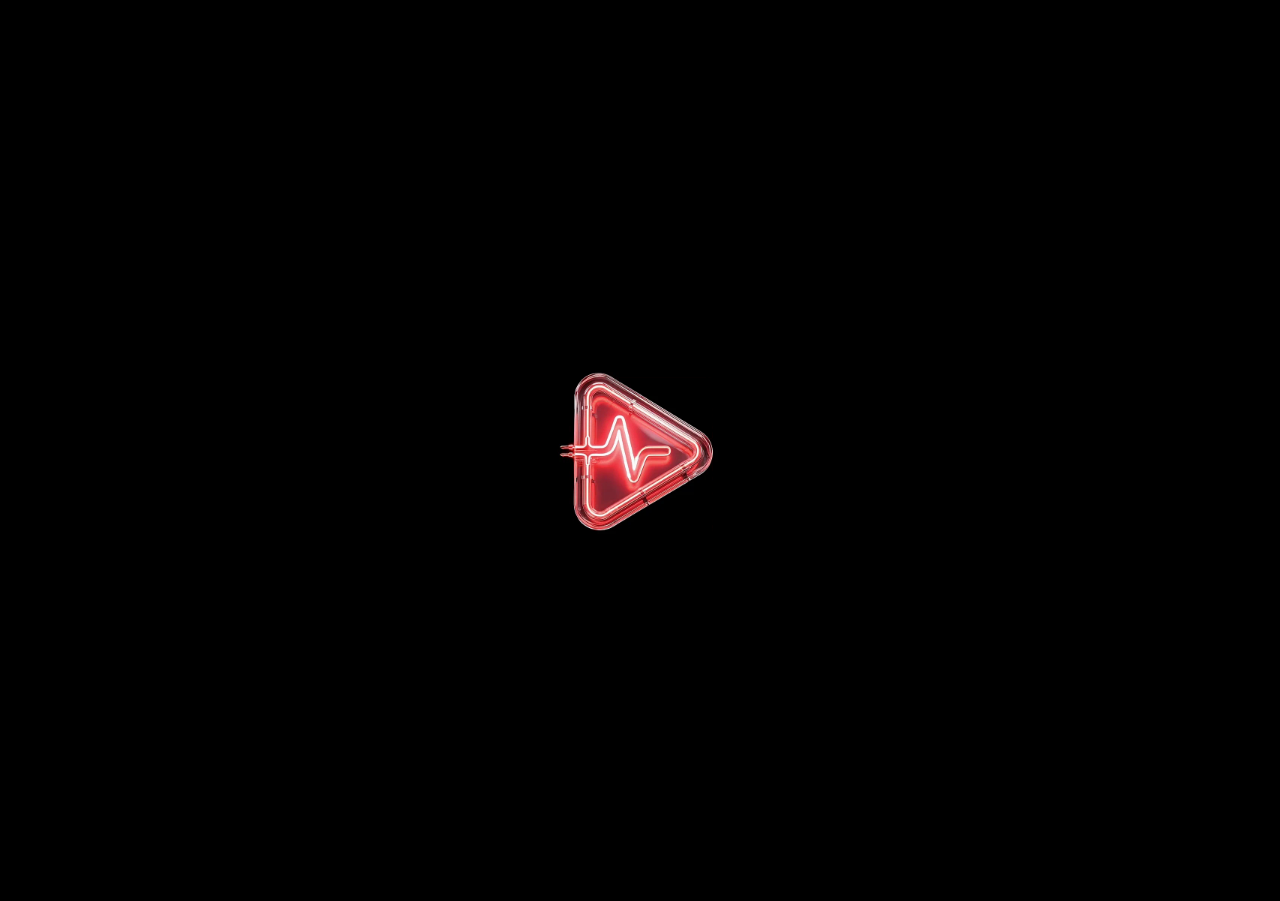
==== commit 1bbbf296: "MoodMovie v45: classifica fluida da PC, immagini delle schede sempre nitide - PC: i numeri al neon d" ====
--- a/index.html
+++ b/index.html
@@ -948,6 +948,8 @@
             .hero-banner { cursor: grab; } .hero-banner:active { cursor: grabbing; }
         }
         .home-section { content-visibility: auto; contain-intrinsic-size: auto 300px; }
+        /* v45: PC: i numeri al neon della classifica si disegnano una volta sola e poi scorrono */
+        @media (hover: hover) and (pointer: fine) { svg.top10-num { will-change: transform; } }
         .home-section.mm-top10, .home-section:first-child { content-visibility: visible; }
 
         /* ── computer: spazi e proporzioni dedicate ── */
@@ -1848,6 +1850,23 @@
         if (!list.length) return null;
         list.sort((a, b) => (b.vote_average || 0) - (a.vote_average || 0) || (b.vote_count || 0) - (a.vote_count || 0) || b.width - a.width);
         return list[0].file_path;
+    };
+    // v45: immagine della scheda: tra quelle senza scritte, una abbastanza grande per lo
+    // schermo (alcune su TMDB esistono solo piccole, 1673 o 1920 px, e sul telefono si
+    // vedevano sgranate). Se nessuna basta, sul telefono va la locandina originale.
+    // null = usa la locandina
+    window.mmSheetPick = function (data) {
+        if (!data) return null;
+        const bd = (data.images && data.images.backdrops) || [];
+        const r = mmSheetHeroRect();
+        const tall = r.width / r.height < 0.9;
+        const need = (tall ? r.height * 16 / 9 : Math.max(r.width, r.height * 16 / 9)) * Math.min(window.devicePixelRatio || 1, 3);
+        const list = bd.filter((p) => (p.iso_639_1 == null || p.iso_639_1 === 'xx') && p.width >= 1000);
+        list.sort((a, b) => (b.vote_average || 0) - (a.vote_average || 0) || (b.vote_count || 0) - (a.vote_count || 0) || b.width - a.width);
+        const pick = list.find((p) => p.width >= need / 1.2) || list.reduce((m, p) => (!m || p.width > m.width ? p : m), null);
+        if (pick) return tall && data.poster_path && need / pick.width > 1.45 ? null : pick.file_path;
+        if (tall && data.poster_path) { const db = bd.find((b) => b.file_path === data.backdrop_path); if (db && need / db.width > 1.45) return null; }
+        return data.backdrop_path || null;
     };
     window.mmPickLogo = function (logos) {
         if (!logos || !logos.length) return null;
@@ -5727,7 +5746,7 @@
             if (k === 'poster' && !data.poster_path) k = 'backdrop';
             if (k === 'backdrop' && !data.backdrop_path) k = 'poster';
             let p = k === 'poster' ? data.poster_path : data.backdrop_path, ak = k, clean = k === 'backdrop';
-            const tl = mmPickTextless(data.images && data.images.backdrops) || data.backdrop_path;
+            const tl = mmSheetPick(data);
             if (tl) { p = tl; ak = 'backdrop'; clean = true; }
             const low = 'https://image.tmdb.org/t/p/' + (k === 'poster' ? 'w342' + data.poster_path : 'w780' + p);
             const hd = ak === 'backdrop' && k === 'poster' ? mmImg(p, 'backdrop', r.height * 16 / 9, r.height) : mmImg(p, ak, r.width, r.height);
@@ -5735,14 +5754,15 @@
             mHero.dataset.hd = hd;
             mmHeroLayers(hd, low, modal.classList.contains('mm-pre'), ak !== k ? 'center' : '');
             // poi l'immagine originale, nitidissima, quando e' pronta
-            const needW = (ak === 'backdrop' && k === 'poster' ? r.height * 16 / 9 : r.width) * Math.min(window.devicePixelRatio || 1, 3);
+            const needW = (ak === 'backdrop' ? (k === 'poster' ? r.height * 16 / 9 : Math.max(r.width, r.height * 16 / 9)) : Math.max(r.width, r.height * 2 / 3)) * Math.min(window.devicePixelRatio || 1, 3);
+            const hdW = /\/original\//.test(hd) ? 1e9 : +((/\/w(\d+)\//.exec(hd) || [])[1] || 0);
             const cn = navigator.connection;
-            if (needW > 1350 && !/\/original\//.test(hd) && !(cn && (cn.saveData || /(^|-)2g/.test(cn.effectiveType || '')))) {
+            if (hdW < needW * 0.95 && !(cn && (cn.saveData || /(^|-)2g/.test(cn.effectiveType || '')))) {
                 const orig = 'https://image.tmdb.org/t/p/original' + p, oim = new Image();
                 oim.decoding = 'async';
                 oim.src = orig;
                 const up = () => { if (window._mmSheet && window._mmSheet.data === data && (modal.classList.contains('open') || modal.classList.contains('mm-pre'))) mmHeroLayers(orig, low, true, ak !== k ? 'center' : ''); };
-                if (oim.decode) oim.decode().then(up, () => {}); else oim.onload = up;
+                if (oim.decode) oim.decode().then(up, () => { if (oim.complete && oim.naturalWidth) up(); else oim.onload = up; }); else oim.onload = up;
             }
             // logo ufficiale al posto del titolo (solo con l'immagine larga)
             const title = document.getElementById('modalTitle');
@@ -6771,7 +6791,7 @@
             preJson.set(u, pj);
             // v34: appena arrivano i dati, il telefono scarica gia' l'immagine della scheda
             if (window.innerWidth < 600) pj.then((data) => {
-                const ip = data && (mmPickTextless(data.images && data.images.backdrops) || data.backdrop_path);
+                const ip = data && mmSheetPick(data);
                 if (!ip) return;
                 const im = new Image(); im.decoding = 'async'; im.fetchPriority = 'high';
                 im.src = 'https://image.tmdb.org/t/p/w780' + ip;
@@ -6788,7 +6808,7 @@
             if (!jp) return;
             jp.then((data) => {
                 if (!data || !modal.classList.contains('mm-pre') || modal.classList.contains('mm-landed')) return;
-                const p = mmPickTextless(data.images && data.images.backdrops) || data.backdrop_path;
+                const p = mmSheetPick(data);
                 if (!p) return;
                 const r = mmSheetHeroRect();
                 const hd = mmImg(p, 'backdrop', r.height * 16 / 9, r.height);
@@ -7034,7 +7054,7 @@
                 if (!jp) return;
                 jp.then((data) => {
                     if (!data) return;
-                    const p = mmPickTextless(data.images && data.images.backdrops) || data.backdrop_path;
+                    const p = mmSheetPick(data);
                     const r = mmSheetHeroRect();
                     if (deep) {
                         if (p && r.width * Math.min(window.devicePixelRatio || 1, 3) > 1350) pre('https://image.tmdb.org/t/p/original' + p);
@@ -7092,7 +7112,7 @@
                     if (!data) return;
                     const r = mmSheetHeroRect();
                     // la stessa immagine che la scheda mostrera'
-                    const tl = mmPickTextless(data.images && data.images.backdrops) || data.backdrop_path;
+                    const tl = mmSheetPick(data);
                     if (tl) { const hd = mmImg(tl, 'backdrop', r.height * 16 / 9, r.height); pre(hd); mmTint(tl, () => {}); (window.mmArt = window.mmArt || {})[type + id] = { p: tl, hd }; }
                     else if (data.poster_path) pre(mmImg(data.poster_path, 'poster', r.width, r.height));
                     if (data.poster_path) pre('https://image.tmdb.org/t/p/w342' + data.poster_path);
